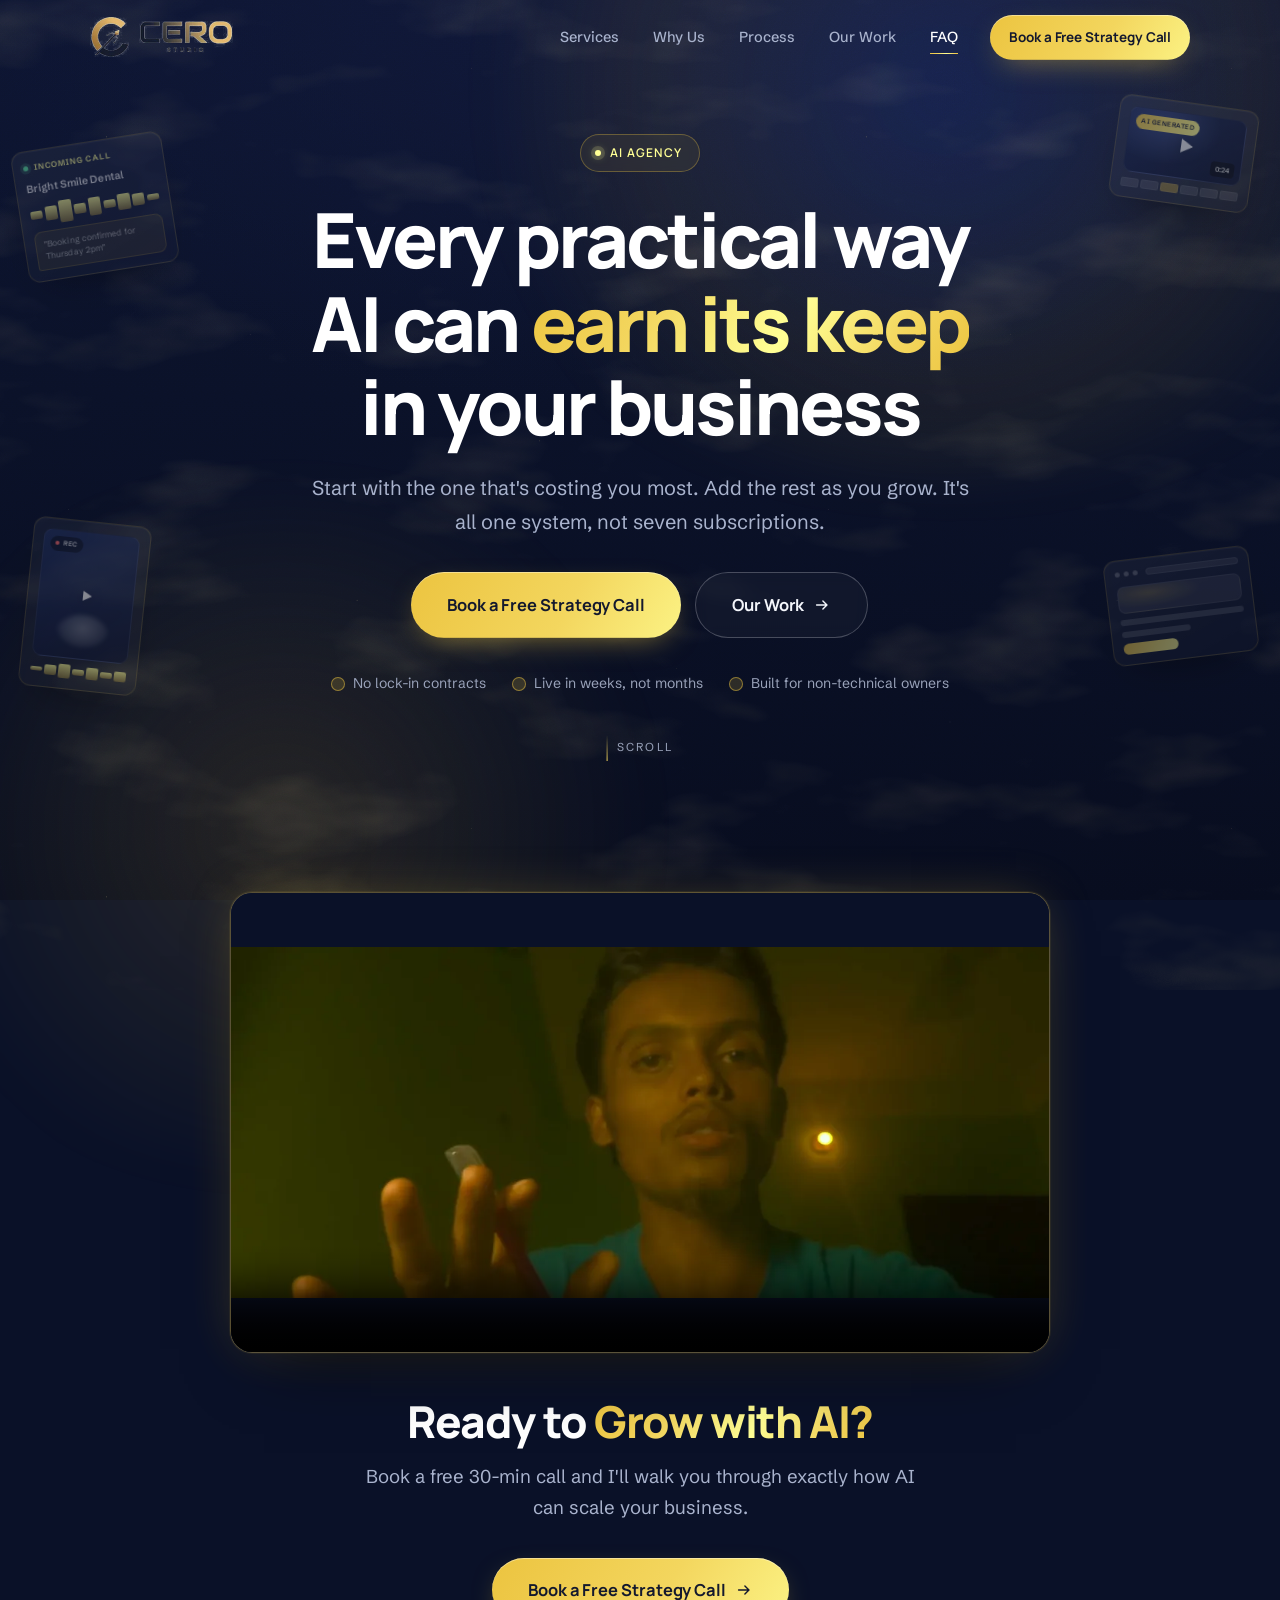
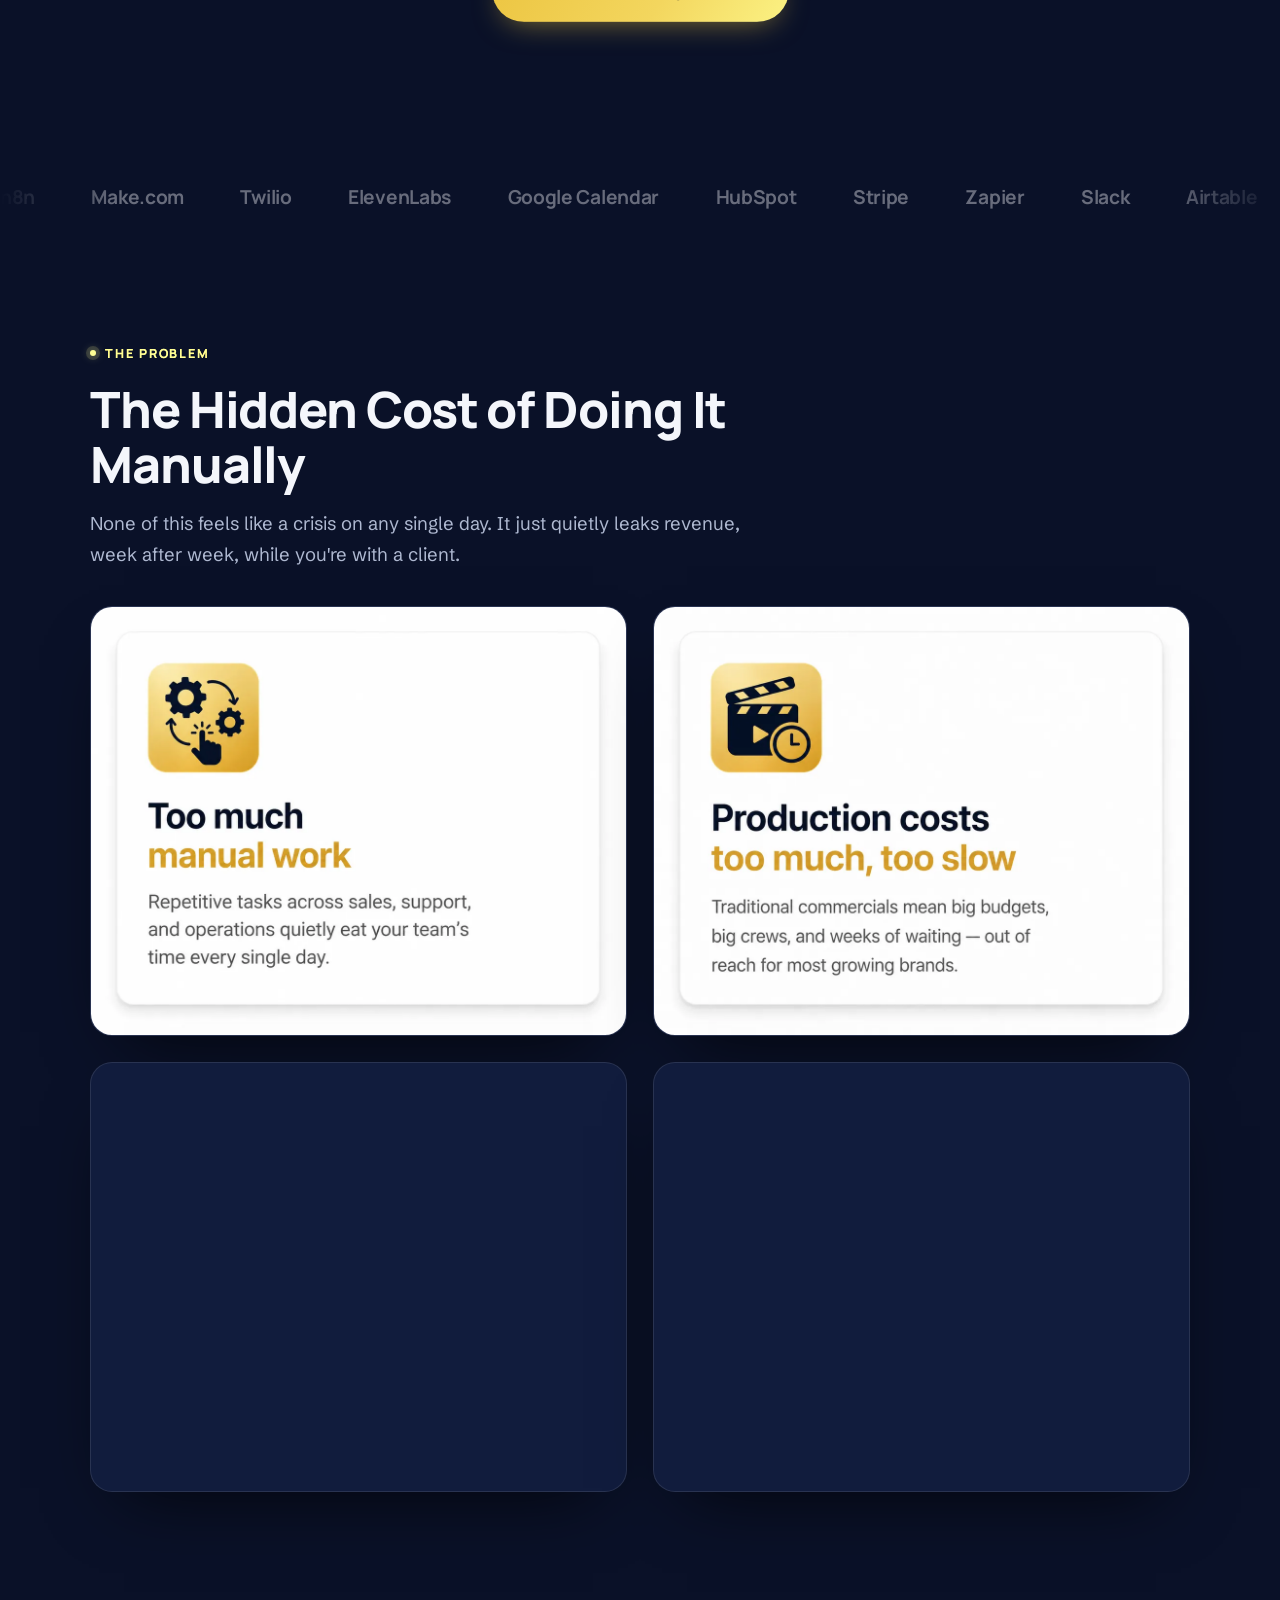
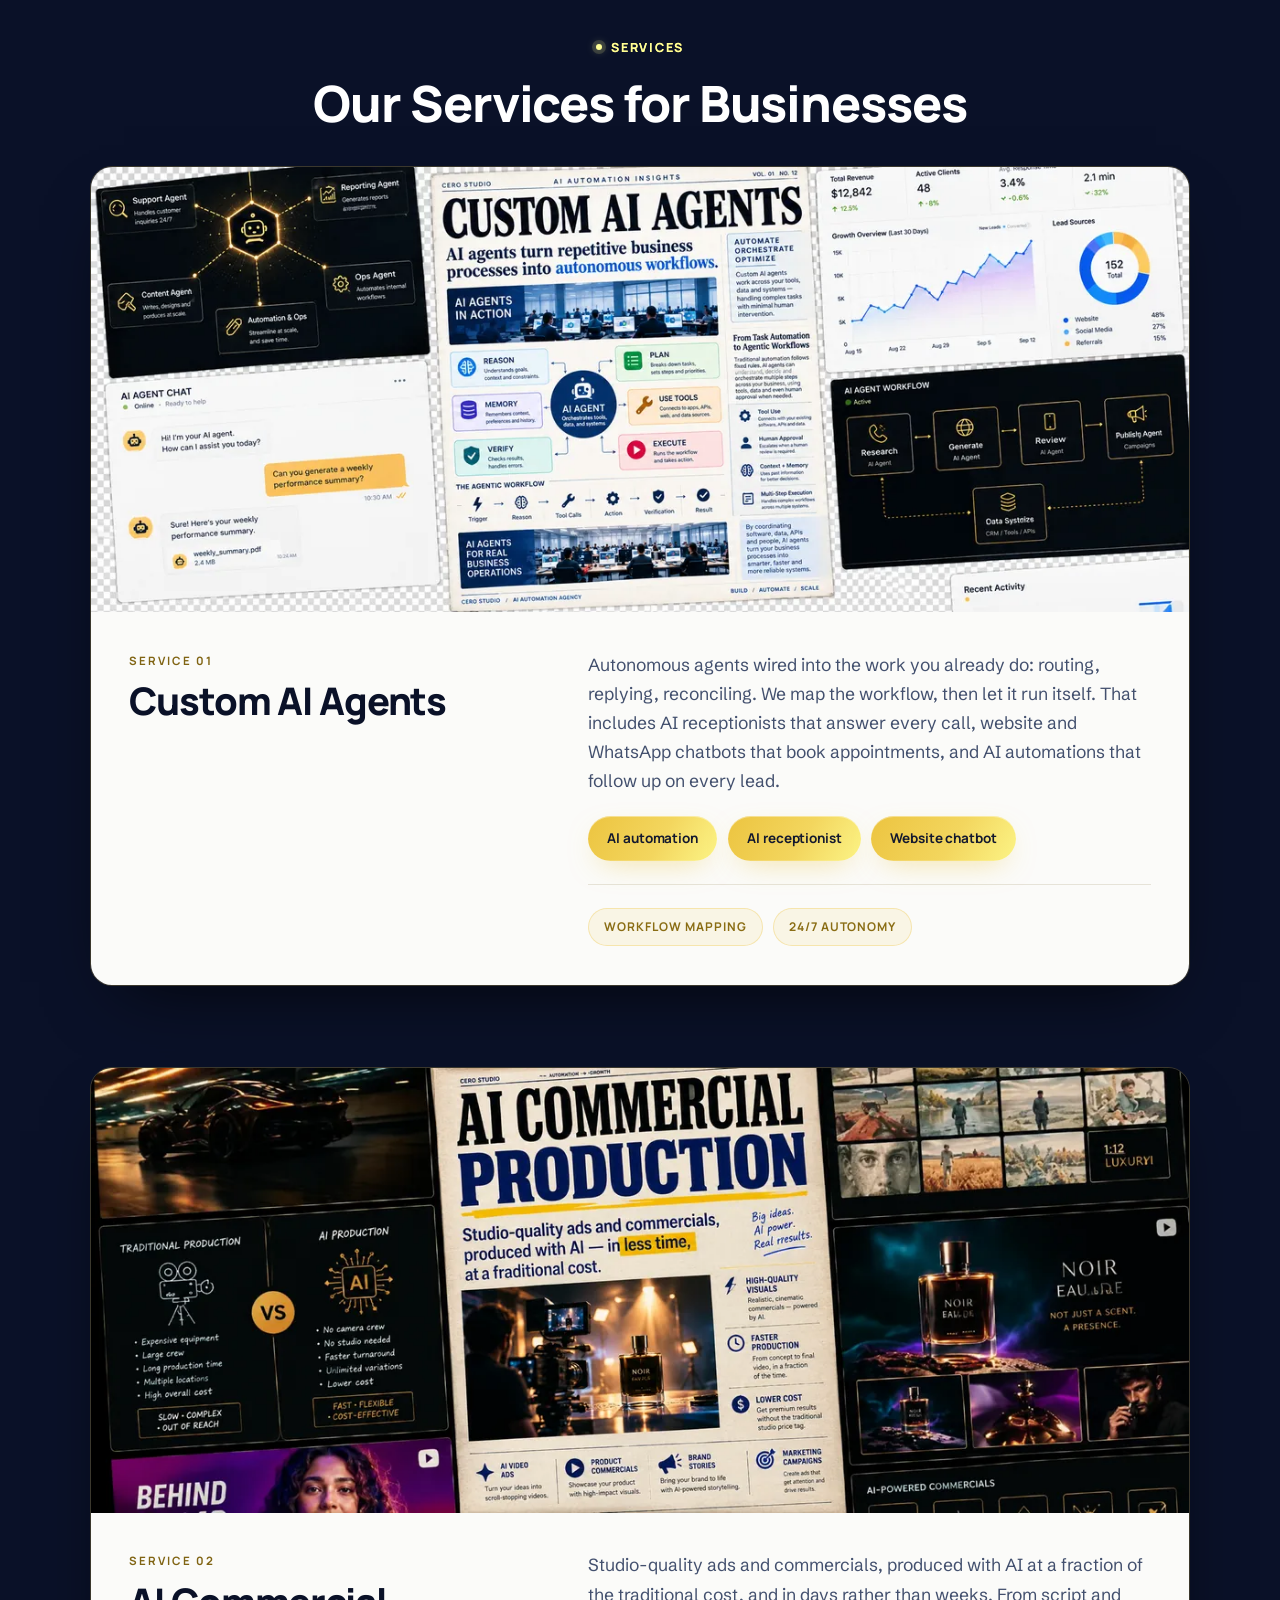
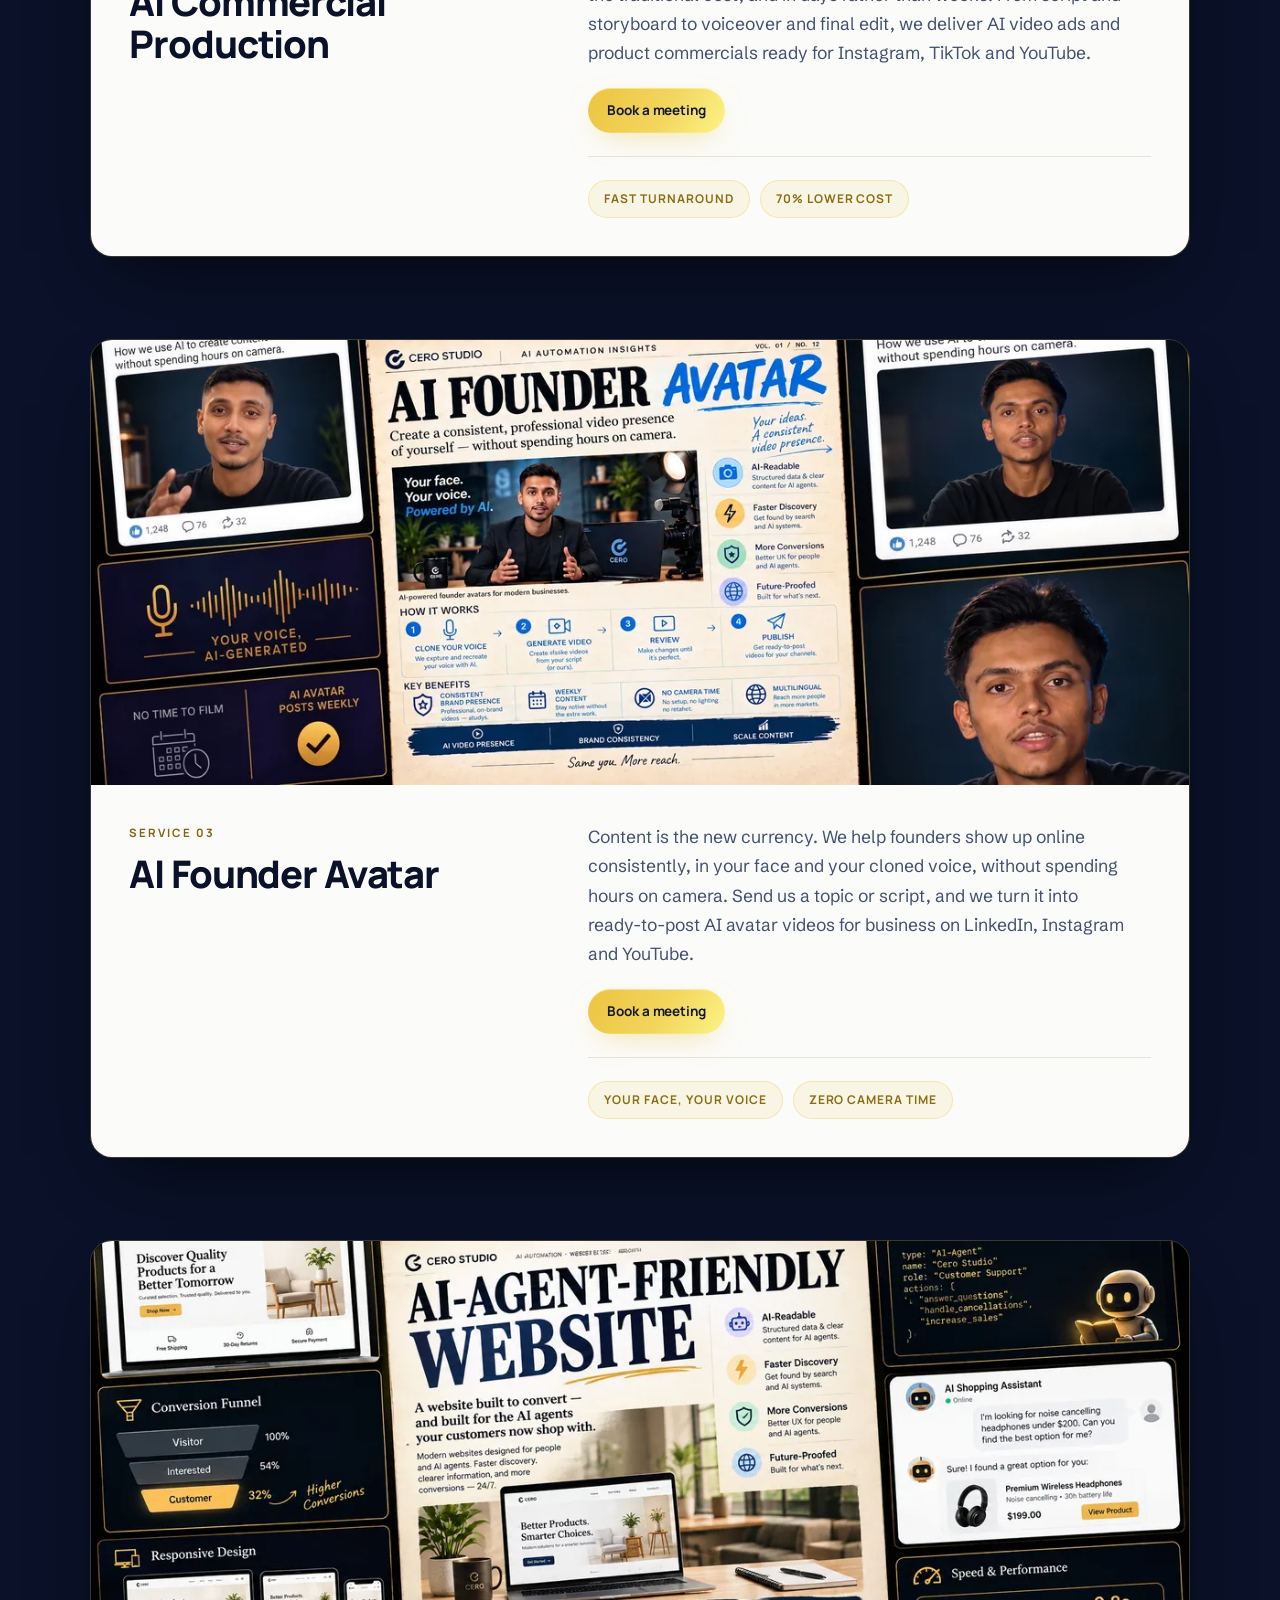
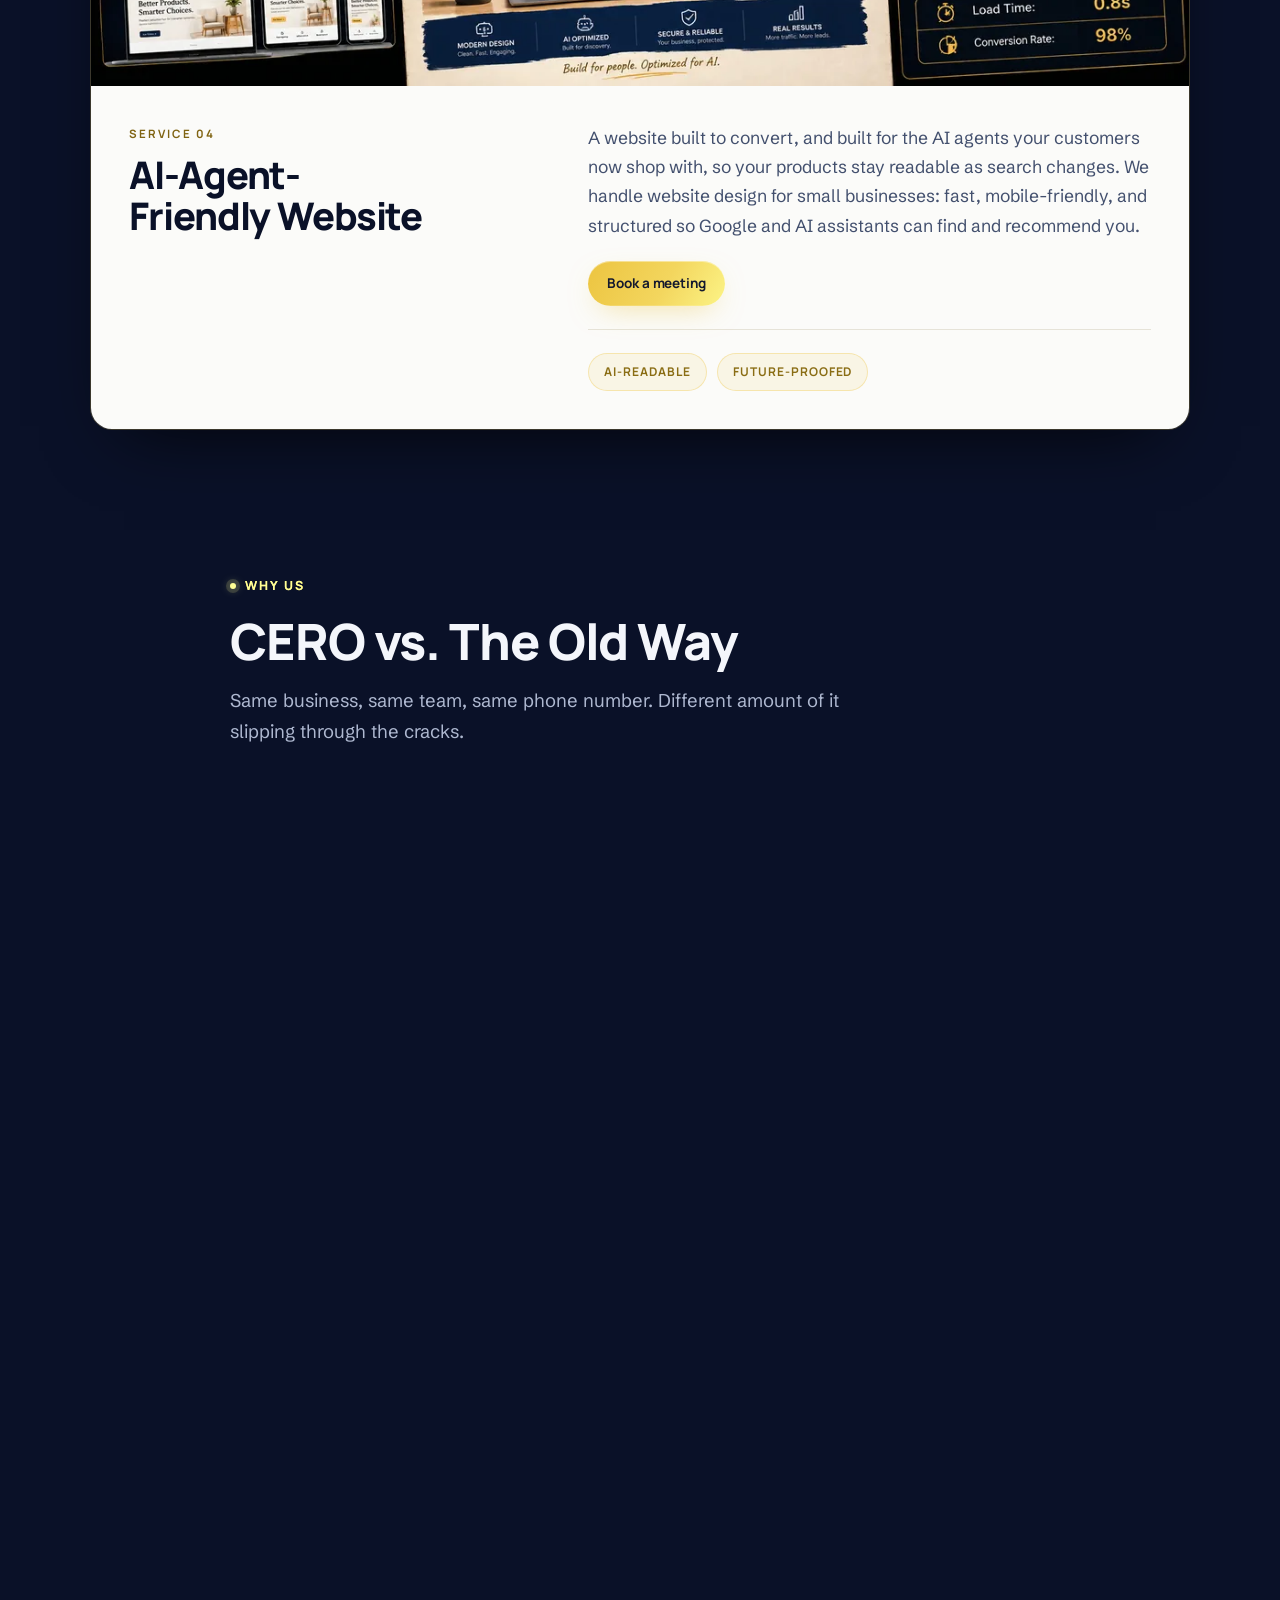
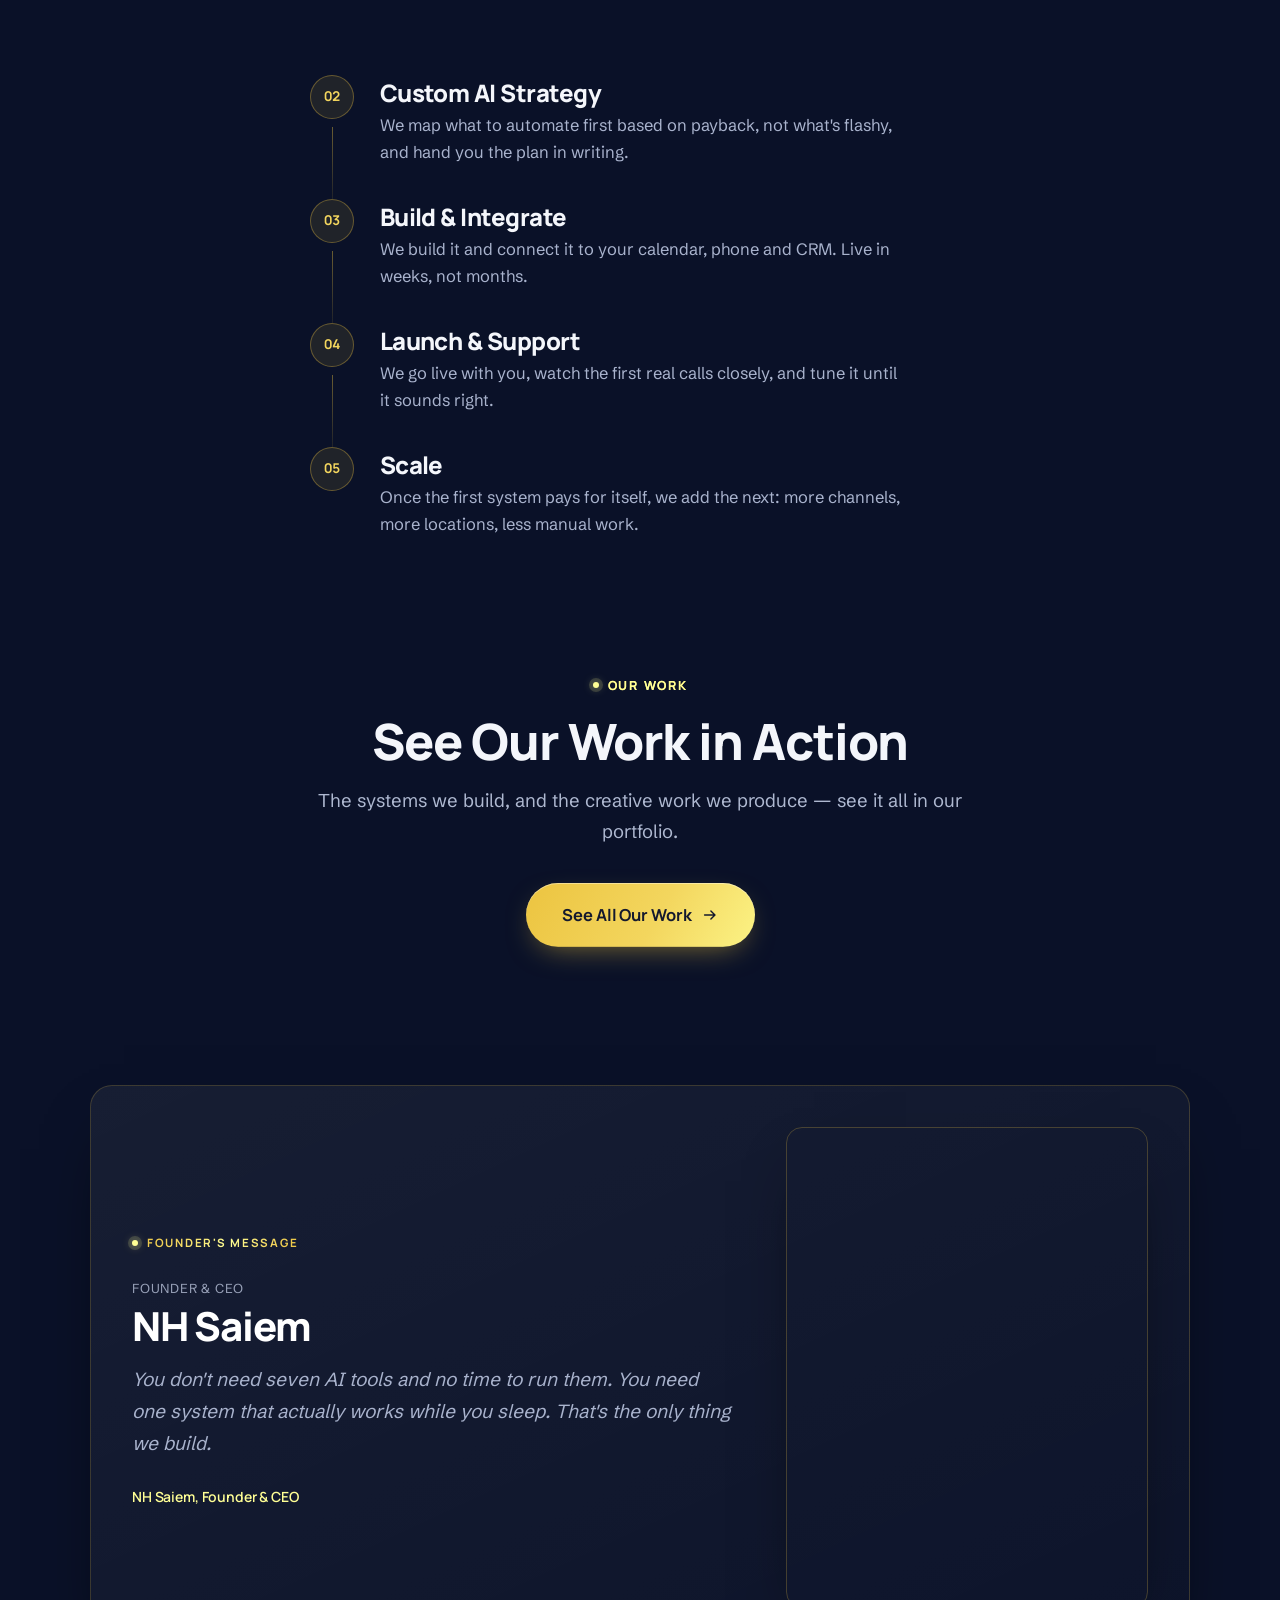
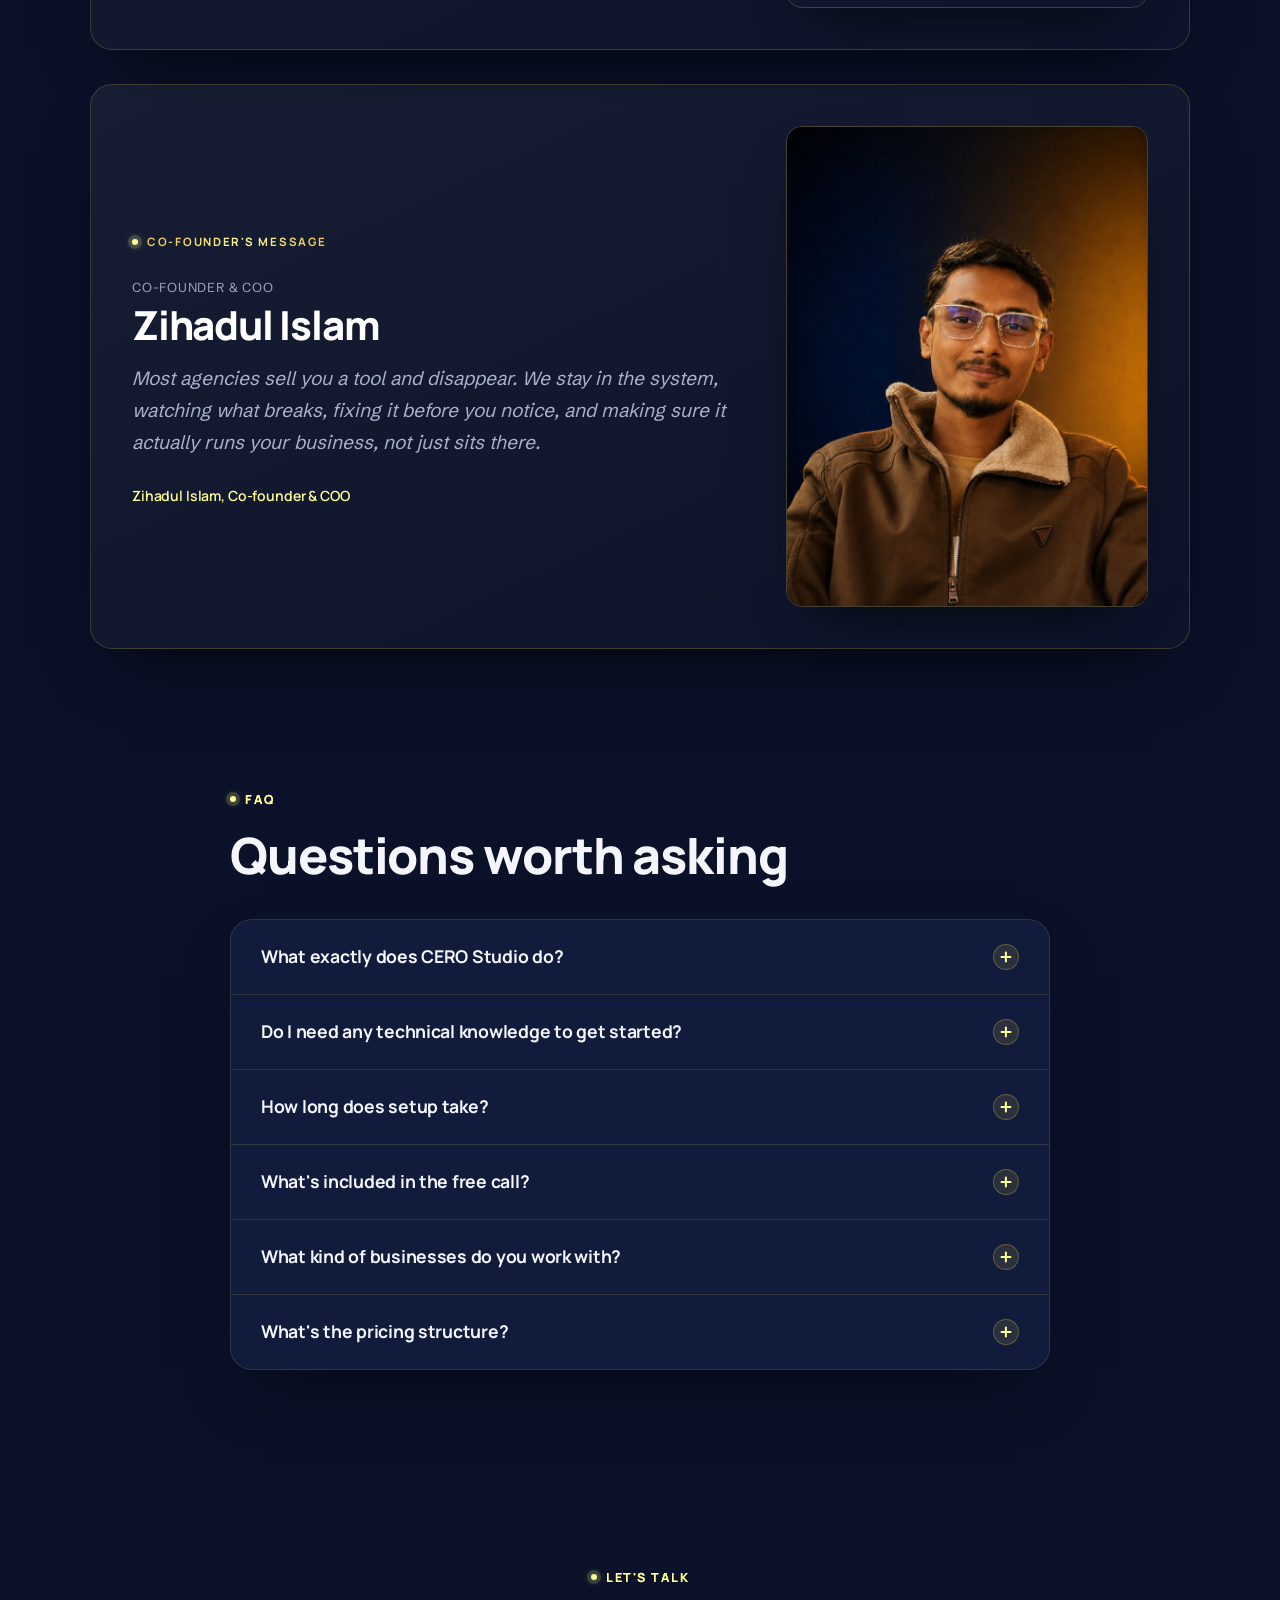
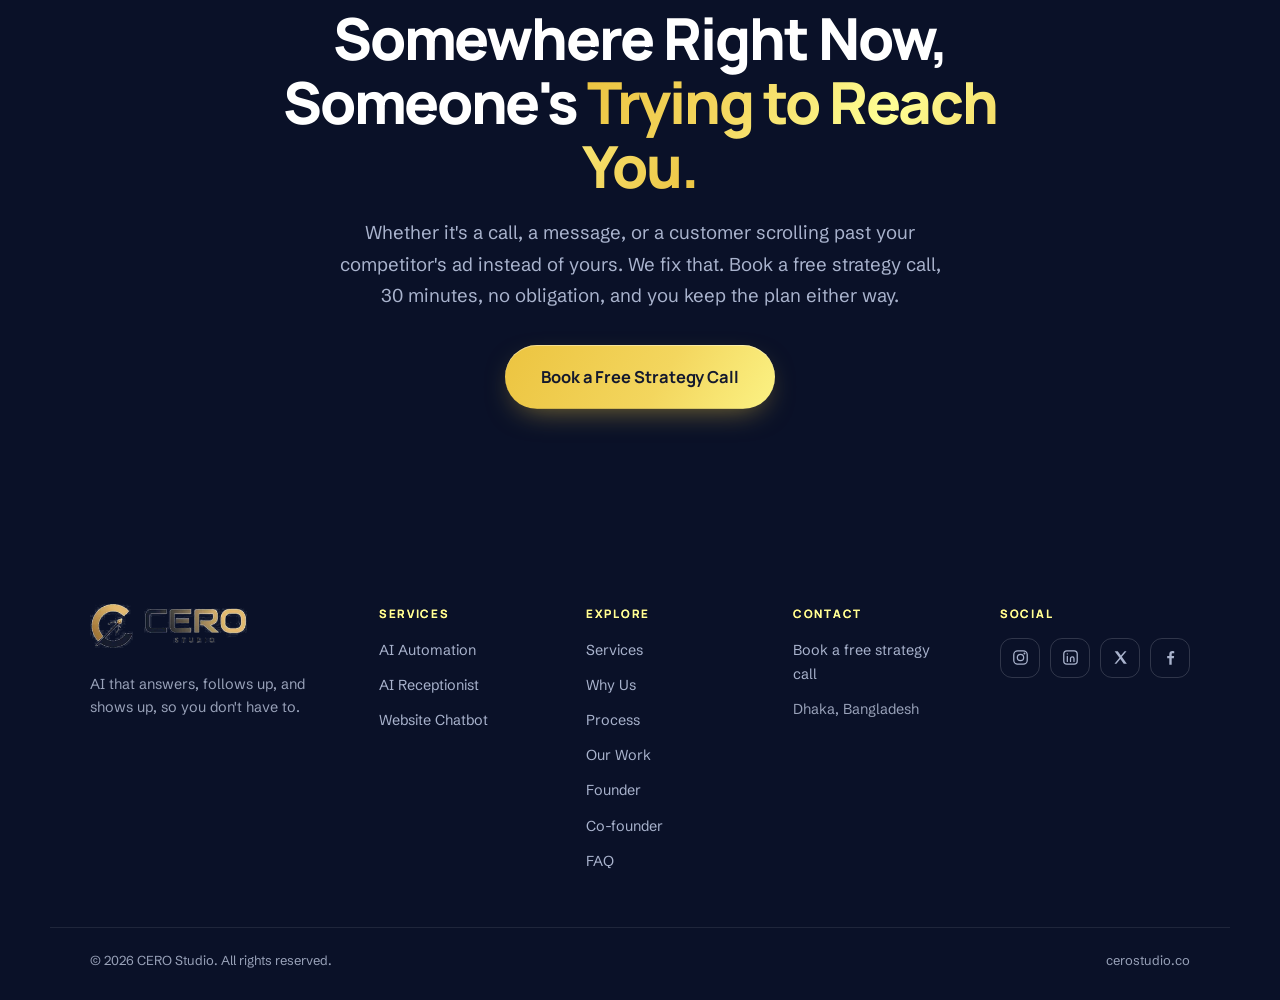
==== index.html @ b15b4a66 "styles: take --sp-section down to clamp(44px,5.4vw,72px) The gap between adjacent sections is twice " ====
<!DOCTYPE html>
<html lang="en">
<head>
<meta charset="utf-8" />
<meta name="viewport" content="width=device-width, initial-scale=1, viewport-fit=cover" />
<title>AI Automation Agency for Local Businesses | CERO Studio</title>
<meta name="description" content="CERO Studio is an AI automation agency building AI receptionists, chatbots and custom automations for local businesses. Book a free discovery call." />
<link rel="canonical" href="https://cerostudio.co/" />
<meta name="theme-color" content="#0A1128" />

<!-- Open Graph / social -->
<meta property="og:site_name" content="CERO Studio Co." />
<meta property="og:type" content="website" />
<meta property="og:url" content="https://cerostudio.co/" />
<meta property="og:title" content="AI Automation Agency for Local Businesses | CERO Studio" />
<meta property="og:description" content="CERO Studio is an AI automation agency building AI receptionists, chatbots and custom automations for local businesses. Book a free discovery call." />
<meta property="og:image" content="https://cerostudio.co/assets/og-image.jpg" />
<meta property="og:image:type" content="image/jpeg" />
<meta property="og:image:width" content="1200" />
<meta property="og:image:height" content="630" />
<meta property="og:image:alt" content="CERO Studio Co. homepage headline: Every practical way AI can earn its keep in your business" />
<meta name="twitter:card" content="summary_large_image" />
<meta name="twitter:title" content="AI Automation Agency for Local Businesses | CERO Studio" />
<meta name="twitter:description" content="CERO Studio is an AI automation agency building AI receptionists, chatbots and custom automations for local businesses. Book a free discovery call." />
<meta name="twitter:image" content="https://cerostudio.co/assets/og-image.jpg" />

<link rel="icon" href="assets/favicon-16.png" sizes="16x16" type="image/png" />
<link rel="icon" href="assets/favicon-32.png" sizes="32x32" type="image/png" />
<link rel="icon" href="assets/favicon-512.png" sizes="512x512" type="image/png" />
<link rel="apple-touch-icon" sizes="180x180" href="assets/apple-touch-icon.png" />

<!-- Fonts are self-hosted, see the @font-face block at the top of styles.css.
     Preloaded because the stylesheet only reveals them once it has parsed, and
     these two are on the critical path for text. crossorigin is required on a
     font preload even same-origin: fonts are fetched in CORS mode, and without
     it the browser downloads the file twice. -->
<link rel="preload" as="font" type="font/woff2" crossorigin
      href="assets/fonts/schibsted-grotesk-var-latin.woff2" />
<link rel="preload" as="font" type="font/woff2" crossorigin
      href="assets/fonts/manrope-var-latin.woff2" />

<!-- Reveal gate. Every [data-reveal] element starts invisible and main.js is
     what makes it visible. That means any failure to load or execute main.js,
     a bad deploy, a blocked request, an extension, leaves the page blank except
     for the navbar, which is the one block carrying no data-reveal.

     Two independent safety nets, because main.js cannot rescue itself:
       - the .js class: without scripting the hiding rule never applies at all
       - a 2.5s timer: if main.js has not taken over by then, show everything.
         main.js clears this the moment it boots, so a healthy page still gets
         its scroll reveals. -->
<script>
(function () {
  var d = document.documentElement;
  d.className += ' js';
  window.__revealFailsafe = setTimeout(function () {
    d.className += ' reveal-fallback';
  }, 2500);
})();
</script>
<noscript><style>[data-reveal]{opacity:1 !important;transform:none !important}</style></noscript>

<link rel="stylesheet" href="styles.min.css?v=1789832588" />

<script type="application/ld+json">
{
  "@context": "https://schema.org",
  "@type": "Organization",
  "@id": "https://cerostudio.co/#organization",
  "name": "CERO Studio Co.",
  "alternateName": ["CERO Studio", "Cero Studio Co"],
  "url": "https://cerostudio.co/",
  "logo": "https://cerostudio.co/assets/logo-navbar.webp",
  "image": "https://cerostudio.co/assets/og-image.jpg",
  "description": "CERO Studio Co. is an AI agency that builds custom AI agents, AI commercial production, AI founder avatars and AI-agent-friendly websites.",
  "email": "cerostudio40@gmail.com",
  "telephone": "+8801913254028",
  "address": { "@type": "PostalAddress", "addressLocality": "Dhaka", "addressCountry": "BD" },
  "founder": [
    { "@id": "https://cerostudio.co/founder#person" },
    { "@id": "https://cerostudio.co/co-founder#person" }
  ],
  "sameAs": [
    "https://www.instagram.com/cerostudioco/",
    "https://www.linkedin.com/company/cero-studio-co/",
    "https://x.com/CeroStudio40",
    "https://www.facebook.com/cerostudioco"
  ]
}
</script>
<!-- Mirrors the six questions in #faqList word for word. If you edit the
     copy there, edit it here too: schema whose text does not match what the
     visitor sees is a structured-data violation. -->
<script type="application/ld+json">
{
  "@context": "https://schema.org",
  "@type": "FAQPage",
  "@id": "https://cerostudio.co/#faq",
  "isPartOf": {
    "@id": "https://cerostudio.co/#organization"
  },
  "mainEntity": [
    {
      "@type": "Question",
      "name": "What exactly does CERO Studio do?",
      "acceptedAnswer": {
        "@type": "Answer",
        "text": "We're an AI studio that covers four things: AI agents that answer every enquiry across calls, chat, and messages; studio-quality AI video for ads and commercials; an AI avatar of you for content you don't have to film; and websites built to convert both human visitors and AI shopping agents. Most clients start with the one costing them the most, then add the rest as it pays for itself."
      }
    },
    {
      "@type": "Question",
      "name": "Do I need any technical knowledge to get started?",
      "acceptedAnswer": {
        "@type": "Answer",
        "text": "None. We build and run everything. You approve how it sounds, looks, and reads. If you can describe how your business currently handles calls, content, or your website, you can brief us. Everything we hand over is documented in plain language, with no dashboard you're obliged to learn."
      }
    },
    {
      "@type": "Question",
      "name": "How long does setup take?",
      "acceptedAnswer": {
        "@type": "Answer",
        "text": "It depends on the service and the scope. An AI agent, a commercial, an avatar video and a website build are different pieces of work, and the same service can be a short build or a long one depending on how much it has to cover. We give you a timeline on the discovery call, once we know which of those you need and how far it goes. Multi-service builds are staged so the first piece is earning while we build the next."
      }
    },
    {
      "@type": "Question",
      "name": "What's included in the free call?",
      "acceptedAnswer": {
        "@type": "Answer",
        "text": "About 30 minutes, no pitch deck. We map where you're losing time or visibility: missed enquiries, outdated content, an underperforming site. Then we estimate what that's costing you monthly, and tell you which one or two things to fix first. You get that summary in writing afterwards, yours to keep, whether you work with us or not."
      }
    },
    {
      "@type": "Question",
      "name": "What kind of businesses do you work with?",
      "acceptedAnswer": {
        "@type": "Answer",
        "text": "Any business where missed enquiries, outdated content, or a slow website costs real money. That covers appointment-led local businesses and product or e-commerce brands that need ongoing ad and content production. If growth depends on people reaching you, seeing you, or buying from you, we can help."
      }
    },
    {
      "@type": "Question",
      "name": "What's the pricing structure?",
      "acceptedAnswer": {
        "@type": "Answer",
        "text": "It depends on the service. AI agents and automation are a one-off build fee plus a monthly fee for hosting, usage, and ongoing tweaks. Video production is typically priced per project or as a monthly content retainer. Websites are a one-off build fee with an optional maintenance plan. We quote everything in full after the call. No long lock-in, month-to-month once you're live."
      }
    }
  ]
}
</script>
<script>
/* Splash gate. Runs before first paint so the page never flashes behind it.

   Plays ONCE PER BROWSER SESSION, not on every load. A full-screen overlay is
   the single largest cost to Speed Index and to how fast the site feels, and a
   visitor who has already seen the mark gains nothing from watching it again on
   their second page view. Total run is now ~640ms (was 1500ms).

   Skipped entirely under reduced motion and on back/forward navigation. If this
   script never runs the markup stays hidden and the site loads normally, so
   nothing here is load-bearing. */
(function () {
  try {
    if (matchMedia('(prefers-reduced-motion: reduce)').matches) return;
    // Skip it when arriving back through history. Replaying a full-screen
    // animation on a Back press reads as a reload, and it covers the moment the
    // scroll position is being put back.
    var nav = performance.getEntriesByType('navigation')[0];
    if (nav ? nav.type === 'back_forward'
            : (performance.navigation && performance.navigation.type === 2)) return;
    // Once per session. sessionStorage throws in some privacy modes, so a
    // failure here falls through to playing it rather than breaking the gate.
    if (sessionStorage.getItem('cero_splash_shown')) return;
    sessionStorage.setItem('cero_splash_shown', '1');
  } catch (e) { /* matchMedia, performance or storage missing: just play it */ }
  document.documentElement.className += ' splash-on';
})();
</script>
</head>
<body>
<!-- Load splash. Hidden unless <html> carries .splash-on, so no-JS never sees
     it. The mark is drawn twice through a mask of the lockup: a faint ghost
     underneath, and a gold-gradient fill on top that is clipped to nothing and
     wiped upward. Filling with brand gold rather than the asset's own colours
     is deliberate: the artwork is half navy, which would vanish on navy. -->
<div class="splash" id="splash" aria-hidden="true">
  <div class="splash__halo"></div>
  <div class="splash__mark">
    <span class="splash__ghost"></span>
    <span class="splash__fill"></span>
  </div>
</div>

<a class="skip-link" href="#main">Skip to content</a>

<!-- One page-wide background. Fixed, so it never scrolls out from under a
     section and there is no seam anywhere between them. Every section is
     transparent; this is the only painted ground on the page. -->
<div class="page-bg" aria-hidden="true">
  <div class="page-bg__glow page-bg__glow--a" data-parallax="0.05"></div>
  <div class="page-bg__glow page-bg__glow--b"></div>
  <div class="page-bg__veins"></div>
  <div class="page-bg__sparkle"></div>
  <div class="page-bg__grain"></div>
</div>

<!-- Trailing cursor dot. Purely decorative and added on top of the native
     cursor, never replacing it. main.js only shows this on devices with a
     real pointer, and leaves it hidden under prefers-reduced-motion. -->

<!-- ═══════════════════ NAVBAR ═══════════════════ -->
<header class="nav" id="nav">
  <div class="nav__inner container">
    <a class="logo" href="#top" aria-label="CERO Studio home">
      <img class="logo__img" src="assets/logo-navbar.webp" width="286" height="80"
           alt="CERO Studio" fetchpriority="high" />
    </a>

    <nav class="nav__links" id="navLinks" aria-label="Primary">
      <a href="#services" class="nav__link">Services</a>
      <a href="#why-us" class="nav__link">Why Us</a>
      <a href="#process" class="nav__link">Process</a>
      <a href="/portfolio" class="nav__link">Our Work</a>
      <a href="#faq" class="nav__link">FAQ</a>
      <a href="https://cal.com/cerostudio/free-discovery-call" class="btn btn--gold btn--sm nav__cta" target="_blank" rel="noopener noreferrer">Book a Free Strategy Call</a>
    </nav>

    <button class="nav__toggle" id="navToggle" aria-label="Open menu" aria-expanded="false" aria-controls="navLinks">
      <span></span><span></span><span></span>
    </button>
  </div>
</header>

<main id="main">

<!-- ═══════════════════ HERO ═══════════════════ -->
<section class="hero section--dark" id="top">

  <!-- Drifting service mockups. Decorative, pointer-inert and pinned to the hero
       edges so nothing sits behind the headline; hidden below 1120px where the
       text column would reach them. -->
  <div class="hero__float" aria-hidden="true">
    <div class="float-card float-card--voice">
      <span class="fc-top"><i class="fc-live"></i>Incoming call</span>
      <span class="fc-name">Bright Smile Dental</span>
      <span class="fc-wave"><i></i><i></i><i></i><i></i><i></i><i></i><i></i><i></i><i></i></span>
      <span class="fc-line">"Booking confirmed for Thursday 2pm"</span>
    </div>

    <div class="float-card float-card--video">
      <span class="fc-frame">
        <span class="fc-tag">AI Generated</span>
        <span class="fc-play"></span>
        <span class="fc-dur">0:24</span>
      </span>
      <span class="fc-strip"><i></i><i></i><i></i><i></i><i></i><i></i></span>
    </div>

    <div class="float-card float-card--avatar">
      <span class="fc-portrait">
        <span class="fc-silhouette"></span>
        <span class="fc-play fc-play--sm"></span>
        <span class="fc-rec"><i></i>REC</span>
      </span>
      <span class="fc-wave fc-wave--sm"><i></i><i></i><i></i><i></i><i></i><i></i><i></i></span>
    </div>

    <div class="float-card float-card--site">
      <span class="fc-chrome"><i></i><i></i><i></i><b></b></span>
      <span class="fc-hero"></span>
      <span class="fc-bar"></span>
      <span class="fc-bar fc-bar--short"></span>
      <span class="fc-cta"></span>
    </div>
  </div>

  <div class="container hero__inner">
    <p class="hero__badge">
      <span class="hero__badge-dot" aria-hidden="true"></span>
      AI Agency
    </p>

    <h1 class="hero__title">
      Every practical way AI can
      <span class="gold-text">earn its keep</span>
      in your business
    </h1>

    <p class="hero__sub">
      Start with the one that's costing you most. Add the rest as you grow. It's all
      one system, not seven subscriptions.
    </p>

    <div class="hero__actions">
      <a href="https://cal.com/cerostudio/free-discovery-call" class="btn btn--gold btn--lg" target="_blank" rel="noopener noreferrer">Book a Free Strategy Call</a>
      <a href="/portfolio" class="btn btn--ghost btn--lg">
        Our Work
        <svg viewBox="0 0 20 20" class="btn__icon" aria-hidden="true"><path d="M4 10h11M11 5.5 15.5 10 11 14.5" fill="none" stroke="currentColor" stroke-width="1.6" stroke-linecap="round" stroke-linejoin="round"/></svg>
      </a>
    </div>

    <ul class="hero__ticks">
      <li>No lock-in contracts</li>
      <li>Live in weeks, not months</li>
      <li>Built for non-technical owners</li>
    </ul>
  </div>

  <p class="hero__scroll" aria-hidden="true"><span></span>Scroll</p>
</section>

<!-- ═══════════════════ FOUNDER CTA ═══════════════════
     Replaces the old stats block. One centred column: overline, the founder's
     intro video, then the ask. The player is a plain HTML5 element with native
     controls and no autoplay, so nothing downloads until someone presses play
     (preload="none" fetches nothing at all) and the poster carries the
     frame until then. -->
<section class="founder-cta section--dark section--tight" aria-labelledby="founder-cta-title">
  <div class="container founder-cta__inner">
    <p class="eyebrow" data-reveal><span class="eyebrow__dot" aria-hidden="true"></span>Meet the Founder</p>

    <div class="founder-cta__slot" data-reveal style="--rd:80ms">
      <video class="founder-cta__media" controls preload="none" playsinline
             poster="/assets/videos/founder-intro-poster.webp">
        <source src="/assets/videos/founder-intro.mp4" type="video/mp4" />
        Your browser cannot play this video.
        <a href="/assets/videos/founder-intro.mp4">Download it instead.</a>
      </video>
    </div>

    <h2 class="founder-cta__title" id="founder-cta-title" data-reveal style="--rd:140ms">
      Ready to <span class="gold-text">Grow with AI?</span>
    </h2>
    <p class="founder-cta__sub" data-reveal style="--rd:200ms">
      Book a free 30-min call and I'll walk you through exactly how AI can scale your business.
    </p>
    <div class="founder-cta__actions" data-reveal style="--rd:260ms">
      <a href="https://cal.com/cerostudio/free-discovery-call" class="btn btn--gold btn--lg" target="_blank" rel="noopener noreferrer">
        Book a Free Strategy Call
        <svg viewBox="0 0 20 20" class="btn__icon" aria-hidden="true"><path d="M4 10h11M11 5.5 15.5 10 11 14.5" fill="none" stroke="currentColor" stroke-width="1.6" stroke-linecap="round" stroke-linejoin="round"/></svg>
      </a>
    </div>
  </div>
</section>

<!-- ═══════════════════ MARQUEE ═══════════════════ -->
<section class="marquee-wrap section--dark" aria-label="Tools we build with">
  <p class="marquee__label container" data-reveal>Built on the tools your business already trusts</p>
  <div class="marquee" id="marquee">
    <ul class="marquee__track">
      <li>n8n</li><li>Make.com</li><li>Twilio</li><li>ElevenLabs</li>
      <li>Google Calendar</li><li>HubSpot</li><li>Stripe</li><li>Zapier</li><li>Slack</li>
      <li>Airtable</li><li>Vapi</li><li>Retell AI</li><li>Notion</li>
    </ul>
  </div>
</section>

<!-- ═══════════════════ PROBLEM ═══════════════════ -->
<section class="section section--alt" id="problem">
  <div class="container">
    <header class="sec-head">
      <p class="eyebrow eyebrow--dark" data-reveal><span class="eyebrow__dot" aria-hidden="true"></span>The problem</p>
      <h2 class="sec-title" data-reveal style="--rd:80ms">The Hidden Cost of Doing It Manually</h2>
      <p class="sec-sub" data-reveal style="--rd:140ms">
        None of this feels like a crisis on any single day. It just quietly leaks
        revenue, week after week, while you're with a client.
      </p>
    </header>

    <!-- Finished card artwork: icon, headline and copy are baked in, so the alt
         text carries the wording. These are white-on-white cards, so each one
         reads as a light card against the navy page (see README). -->
    <ul class="img-grid img-grid--problem">
      <li class="img-card" data-reveal>
        <img src="assets/problem-01-manual-work.webp" width="1402" height="1122"
               loading="lazy" fetchpriority="low" decoding="async" alt="Too much manual work. Repetitive tasks across sales, support and operations quietly eat your team's time every single day." />
      </li>
      <li class="img-card" data-reveal style="--rd:100ms">
        <img src="assets/problem-02-production-cost.webp" width="1402" height="1122"
               loading="lazy" fetchpriority="low" decoding="async" alt="Production costs too much, too slow. Traditional commercials mean big budgets, big crews and weeks of waiting, out of reach for most growing brands." />
      </li>
      <li class="img-card" data-reveal style="--rd:200ms">
        <img src="assets/problem-03-visibility.webp" width="1402" height="1122"
               loading="lazy" fetchpriority="low" decoding="async" alt="No time to stay visible. Founders know they need to show up online consistently, but scripting, filming and editing take hours they don't have." />
      </li>
      <li class="img-card" data-reveal style="--rd:300ms">
        <img src="assets/problem-04-website.webp" width="1402" height="1122"
               loading="lazy" fetchpriority="low" decoding="async" alt="Your website isn't keeping up. Visitors bounce, and AI shopping agents can't read a site that wasn't built to be understood by them." />
      </li>
    </ul>
  </div>
</section>

<!-- ═══════════════════ SERVICES ═══════════════════ -->
<section class="section section--dark" id="services">
  <div class="container">
    <header class="sec-head sec-head--center">
      <p class="eyebrow" data-reveal><span class="eyebrow__dot" aria-hidden="true"></span>Services</p>
      <h2 class="sec-title" data-reveal style="--rd:80ms">Our Services for Businesses</h2>
    </header>

    <!-- Editorial rows: banner on top, then real HTML title/copy/chips. The
         banner is decorative collage artwork served at two widths via srcset;
         every word that matters is in the HTML below it, so the copy stays
         selectable, translatable and legible at any width. The headlines inside
         the artwork are illustration, not content, which is why the alt text
         describes the picture rather than repeating them. -->
    <ul class="svc-rows">
      <li class="svc-row" data-reveal>
        <div class="svc-row__banner">
          <img src="assets/service-01-banner-800.webp"
                 srcset="assets/service-01-banner-800.webp 800w,
                         assets/service-01-banner-1200.webp 1200w"
                 sizes="(min-width: 1180px) 1100px, 100vw"
                 width="1200" height="487"
                 loading="lazy" fetchpriority="low" decoding="async" alt="A magazine spread headlined Custom AI Agents, surrounded by an agent network diagram, a live agent chat, a revenue dashboard and a research-to-publish workflow." />
        </div>
        <div class="svc-row__body">
          <div class="svc-row__head">
            <p class="svc-row__no">Service 01</p>
            <h3 class="svc-row__title">Custom AI Agents</h3>
          </div>
          <div class="svc-row__detail">
            <p class="svc-row__text">Autonomous agents wired into the work you already do: routing, replying, reconciling. We map the workflow, then let it run itself. That includes AI receptionists that answer every call, website and WhatsApp chatbots that book appointments, and AI automations that follow up on every lead.</p>
            <p class="svc-row__more">
              <a href="/ai-automation" class="btn btn--gold btn--sm">AI automation</a>
              <a href="/ai-receptionist" class="btn btn--gold btn--sm">AI receptionist</a>
              <a href="/website-chatbot" class="btn btn--gold btn--sm">Website chatbot</a>
            </p>
            <ul class="svc-row__chips">
              <li>Workflow Mapping</li>
              <li>24/7 Autonomy</li>
            </ul>
          </div>
        </div>
      </li>
      <li class="svc-row" data-reveal style="--rd:90ms">
        <div class="svc-row__banner">
          <img src="assets/service-02-banner-800.webp"
                 srcset="assets/service-02-banner-800.webp 800w,
                         assets/service-02-banner-1200.webp 1200w"
                 sizes="(min-width: 1180px) 1100px, 100vw"
                 width="1200" height="487"
                 loading="lazy" fetchpriority="low" decoding="async" alt="A magazine spread headlined AI Commercial Production, surrounded by cinematic car and fragrance stills and a traditional-versus-AI production comparison." />
        </div>
        <div class="svc-row__body">
          <div class="svc-row__head">
            <p class="svc-row__no">Service 02</p>
            <h3 class="svc-row__title">AI Commercial Production</h3>
          </div>
          <div class="svc-row__detail">
            <p class="svc-row__text">Studio-quality ads and commercials, produced with AI at a fraction of the traditional cost, and in days rather than weeks. From script and storyboard to voiceover and final edit, we deliver AI video ads and product commercials ready for Instagram, TikTok and YouTube.</p>
            <p class="svc-row__more"><a href="https://cal.com/cerostudio/free-discovery-call?notes=Interested%20in%3A%20AI%20Commercial%20Production" class="btn btn--gold btn--sm" target="_blank" rel="noopener noreferrer">Book a meeting</a></p>
            <ul class="svc-row__chips">
              <li>Fast Turnaround</li>
              <li>70% Lower Cost</li>
            </ul>
          </div>
        </div>
      </li>
      <li class="svc-row" data-reveal style="--rd:180ms">
        <div class="svc-row__banner">
          <img src="assets/service-03-banner-800.webp"
                 srcset="assets/service-03-banner-800.webp 800w,
                         assets/service-03-banner-1200.webp 1200w"
                 sizes="(min-width: 1180px) 1100px, 100vw"
                 width="1200" height="487"
                 loading="lazy" fetchpriority="low" decoding="async" alt="A magazine spread headlined AI Founder Avatar, surrounded by talking-head social posts of a founder, a voice-cloning waveform and a four-step clone-to-publish process." />
        </div>
        <div class="svc-row__body">
          <div class="svc-row__head">
            <p class="svc-row__no">Service 03</p>
            <h3 class="svc-row__title">AI Founder Avatar</h3>
          </div>
          <div class="svc-row__detail">
            <p class="svc-row__text">Content is the new currency. We help founders show up online consistently, in your face and your cloned voice, without spending hours on camera. Send us a topic or script, and we turn it into ready-to-post AI avatar videos for business on LinkedIn, Instagram and YouTube.</p>
            <p class="svc-row__more"><a href="https://cal.com/cerostudio/free-discovery-call?notes=Interested%20in%3A%20AI%20Founder%20Avatar" class="btn btn--gold btn--sm" target="_blank" rel="noopener noreferrer">Book a meeting</a></p>
            <ul class="svc-row__chips">
              <li>Your Face, Your Voice</li>
              <li>Zero Camera Time</li>
            </ul>
          </div>
        </div>
      </li>
      <li class="svc-row" data-reveal style="--rd:270ms">
        <div class="svc-row__banner">
          <img src="assets/service-04-banner-800.webp"
                 srcset="assets/service-04-banner-800.webp 800w,
                         assets/service-04-banner-1200.webp 1200w"
                 sizes="(min-width: 1180px) 1100px, 100vw"
                 width="1200" height="487"
                 loading="lazy" fetchpriority="low" decoding="async" alt="A magazine spread headlined AI-Agent-Friendly Website, surrounded by a storefront mockup, a conversion funnel, responsive device layouts and an AI shopping assistant." />
        </div>
        <div class="svc-row__body">
          <div class="svc-row__head">
            <p class="svc-row__no">Service 04</p>
            <h3 class="svc-row__title">AI-Agent-Friendly Website</h3>
          </div>
          <div class="svc-row__detail">
            <p class="svc-row__text">A website built to convert, and built for the AI agents your customers now shop with, so your products stay readable as search changes. We handle website design for small businesses: fast, mobile-friendly, and structured so Google and AI assistants can find and recommend you.</p>
            <p class="svc-row__more"><a href="https://cal.com/cerostudio/free-discovery-call?notes=Interested%20in%3A%20Website%20design" class="btn btn--gold btn--sm" target="_blank" rel="noopener noreferrer">Book a meeting</a></p>
            <ul class="svc-row__chips">
              <li>AI-Readable</li>
              <li>Future-Proofed</li>
            </ul>
          </div>
        </div>
      </li>
    </ul>
  </div>
</section>

<!-- ═══════════════════ COMPARISON ═══════════════════ -->
<section class="section section--alt" id="why-us">
  <div class="container container--narrow">
    <header class="sec-head">
      <p class="eyebrow eyebrow--dark" data-reveal><span class="eyebrow__dot" aria-hidden="true"></span>Why us</p>
      <h2 class="sec-title" data-reveal style="--rd:80ms">CERO vs. The Old Way</h2>
      <p class="sec-sub" data-reveal style="--rd:140ms">
        Same business, same team, same phone number. Different amount of it slipping through the cracks.
      </p>
    </header>

    <div class="compare" data-reveal style="--rd:200ms">
      <div class="compare__head">
        <p class="compare__col compare__col--old"><span class="compare__mark compare__mark--x" aria-hidden="true">✕</span> The Old Way</p>
        <p class="compare__col compare__col--new"><span class="compare__mark compare__mark--check" aria-hidden="true">✓</span> CERO Studio</p>
      </div>

      <div class="compare__row" data-reveal>
        <div class="compare__cell compare__cell--old"><span class="compare__label">The Old Way</span>Hiring full-time staff to cover basic, repetitive tasks</div>
        <div class="compare__cell compare__cell--new"><span class="compare__label">CERO Studio</span>One AI system doing it around the clock, for a fraction of the cost</div>
      </div>
      <div class="compare__row" data-reveal style="--rd:80ms">
        <div class="compare__cell compare__cell--old"><span class="compare__label">The Old Way</span>Studio shoots that cost thousands and take weeks to turn around</div>
        <div class="compare__cell compare__cell--new"><span class="compare__label">CERO Studio</span>Studio-quality AI commercials at a fraction of the cost, days not weeks</div>
      </div>
      <div class="compare__row" data-reveal style="--rd:160ms">
        <div class="compare__cell compare__cell--old"><span class="compare__label">The Old Way</span>Founder either avoids the camera or burns hours filming content every week</div>
        <div class="compare__cell compare__cell--new"><span class="compare__label">CERO Studio</span>AI avatar delivers on-brand video content without touching a camera</div>
      </div>
      <div class="compare__row" data-reveal style="--rd:240ms">
        <div class="compare__cell compare__cell--old"><span class="compare__label">The Old Way</span>A website only humans can browse, invisible to the AI agents now doing the shopping</div>
        <div class="compare__cell compare__cell--new"><span class="compare__label">CERO Studio</span>A site built to convert both human visitors and AI shopping agents</div>
      </div>
    </div>
  </div>
</section>

<!-- ═══════════════════ PROCESS ═══════════════════ -->
<section class="section section--dark" id="process">
  <div class="container">
    <header class="sec-head sec-head--center sec-head--tight">
      <p class="eyebrow" data-reveal><span class="eyebrow__dot" aria-hidden="true"></span>How it works</p>
      <h2 class="sec-title" data-reveal style="--rd:80ms">Five steps. No jargon.</h2>
      <p class="sec-sub" data-reveal style="--rd:140ms">
        You don't need to understand the tech. You need to know what changes on Monday morning. That's
        what we walk you through.
      </p>
    </header>

    <!-- Plain vertical timeline: numbered marker + a connecting rule drawn from
         each marker down to the next. Ordinary page scroll, no pinning. -->
    <ol class="steps">
      <li class="steps__item" data-reveal style="--rd:80ms">
        <span class="steps__num" aria-hidden="true">01</span>
        <div class="steps__body">
          <h3 class="steps__title">Free Discovery Call</h3>
          <p class="steps__text">30 minutes to find where leads slip through and what it's actually costing you. No pressure, no pitch.</p>
        </div>
      </li>
      <li class="steps__item" data-reveal style="--rd:180ms">
        <span class="steps__num" aria-hidden="true">02</span>
        <div class="steps__body">
          <h3 class="steps__title">Custom AI Strategy</h3>
          <p class="steps__text">We map what to automate first based on payback, not what's flashy, and hand you the plan in writing.</p>
        </div>
      </li>
      <li class="steps__item" data-reveal style="--rd:280ms">
        <span class="steps__num" aria-hidden="true">03</span>
        <div class="steps__body">
          <h3 class="steps__title">Build &amp; Integrate</h3>
          <p class="steps__text">We build it and connect it to your calendar, phone and CRM. Live in weeks, not months.</p>
        </div>
      </li>
      <li class="steps__item" data-reveal style="--rd:380ms">
        <span class="steps__num" aria-hidden="true">04</span>
        <div class="steps__body">
          <h3 class="steps__title">Launch &amp; Support</h3>
          <p class="steps__text">We go live with you, watch the first real calls closely, and tune it until it sounds right.</p>
        </div>
      </li>
      <li class="steps__item" data-reveal style="--rd:480ms">
        <span class="steps__num" aria-hidden="true">05</span>
        <div class="steps__body">
          <h3 class="steps__title">Scale</h3>
          <p class="steps__text">Once the first system pays for itself, we add the next: more channels, more locations, less manual work.</p>
        </div>
      </li>
    </ol>
  </div>
</section>

<!-- ═══════════════════ OUR WORK ═══════════════════ -->
<section class="section section--alt" id="work">
  <div class="container">
    <!-- A teaser, not a gallery. The two players that used to sit here moved to
         /portfolio along with the rest of the work, so the homepage carries the
         invitation and the portfolio carries the evidence. Deliberately centred
         and short: the section header and one button are the whole section. -->
    <header class="sec-head sec-head--center">
      <p class="eyebrow eyebrow--dark" data-reveal><span class="eyebrow__dot" aria-hidden="true"></span>Our work</p>
      <h2 class="sec-title" data-reveal style="--rd:80ms">See Our Work in Action</h2>
      <p class="sec-sub" data-reveal style="--rd:140ms">
        The systems we build, and the creative work we produce &mdash; see it all in our portfolio.
      </p>
    </header>

    <div class="work__more" data-reveal style="--rd:200ms">
      <a href="/portfolio" class="btn btn--gold btn--lg">
        See All Our Work
        <svg viewBox="0 0 20 20" class="btn__icon" aria-hidden="true"><path d="M4 10h11M11 5.5 15.5 10 11 14.5" fill="none" stroke="currentColor" stroke-width="1.6" stroke-linecap="round" stroke-linejoin="round"/></svg>
      </a>
    </div>
  </div>
</section>

<!-- ═══════════════════ FOUNDERS ═══════════════════ -->
<section class="section section--alt" id="founder">
  <div class="container">
    <article class="msg msg--linked" data-reveal>
      <div class="msg__body">
        <p class="msg__badge"><span class="eyebrow__dot" aria-hidden="true"></span>Founder's Message</p>
        <p class="msg__role">Founder &amp; CEO</p>
        <h3 class="msg__name"><a class="msg__link" href="/founder" aria-label="NH Saiem, read his full story">NH Saiem</a></h3>
        <blockquote class="msg__quote">
          <p>You don't need seven AI tools and no time to run them. You need one system that actually works while you sleep. That's the only thing we build.</p>
        </blockquote>
        <p class="msg__attrib">NH Saiem, Founder &amp; CEO</p>
      </div>
      <figure class="msg__photo">
        <img src="assets/founder-ceo.jpg" width="760" height="1013" loading="lazy" fetchpriority="low" decoding="async" alt="NH Saiem, Founder and CEO of CERO Studio Co." />
      </figure>
    </article>
    <article class="msg msg--linked" data-reveal style="--rd:120ms">
      <div class="msg__body">
        <p class="msg__badge"><span class="eyebrow__dot" aria-hidden="true"></span>Co-founder's Message</p>
        <p class="msg__role">Co-founder &amp; COO</p>
        <h3 class="msg__name"><a class="msg__link" href="/co-founder" aria-label="Zihadul Islam, read his full story">Zihadul Islam</a></h3>
        <blockquote class="msg__quote">
          <p>Most agencies sell you a tool and disappear. We stay in the system, watching what breaks, fixing it before you notice, and making sure it actually runs your business, not just sits there.</p>
        </blockquote>
        <p class="msg__attrib">Zihadul Islam, Co-founder &amp; COO</p>
      </div>
      <figure class="msg__photo">
        <img src="assets/co-founder-coo.jpg" width="760" height="1013" loading="lazy" fetchpriority="low" decoding="async" alt="Zihadul Islam, Co-founder and COO of CERO Studio Co." />
      </figure>
    </article>
  </div>
</section>

<!-- ═══════════════════ FAQ ═══════════════════ -->
<section class="section section--alt section--faq" id="faq">
  <div class="container container--narrow">
    <header class="sec-head">
      <p class="eyebrow eyebrow--dark" data-reveal><span class="eyebrow__dot" aria-hidden="true"></span>FAQ</p>
      <h2 class="sec-title" data-reveal style="--rd:80ms">Questions worth asking</h2>
    </header>

    <div class="faq" id="faqList">

      <div class="faq__item" data-reveal>
        <h3>
          <button class="faq__q" type="button" aria-expanded="false" aria-controls="fa1" id="fq1">
            <span>What exactly does CERO Studio do?</span>
            <span class="faq__icon" aria-hidden="true"></span>
          </button>
        </h3>
        <div class="faq__a" id="fa1" role="region" aria-labelledby="fq1" hidden>
          <div class="faq__a-inner">
            <p>
              We're an AI studio that covers four things: AI agents that answer every enquiry
              across calls, chat, and messages; studio-quality AI video for ads and commercials;
              an AI avatar of you for content you don't have to film; and websites built to
              convert both human visitors and AI shopping agents. Most clients start with the
              one costing them the most, then add the rest as it pays for itself.
            </p>
          </div>
        </div>
      </div>

      <div class="faq__item" data-reveal style="--rd:60ms">
        <h3>
          <button class="faq__q" type="button" aria-expanded="false" aria-controls="fa2" id="fq2">
            <span>Do I need any technical knowledge to get started?</span>
            <span class="faq__icon" aria-hidden="true"></span>
          </button>
        </h3>
        <div class="faq__a" id="fa2" role="region" aria-labelledby="fq2" hidden>
          <div class="faq__a-inner">
            <p>
              None. We build and run everything. You approve how it sounds, looks, and reads.
              If you can describe how your business currently handles calls, content, or your
              website, you can brief us. Everything we hand over is documented in plain
              language, with no dashboard you're obliged to learn.
            </p>
          </div>
        </div>
      </div>

      <div class="faq__item" data-reveal style="--rd:120ms">
        <h3>
          <button class="faq__q" type="button" aria-expanded="false" aria-controls="fa3" id="fq3">
            <span>How long does setup take?</span>
            <span class="faq__icon" aria-hidden="true"></span>
          </button>
        </h3>
        <div class="faq__a" id="fa3" role="region" aria-labelledby="fq3" hidden>
          <div class="faq__a-inner">
            <p>
              It depends on the service and the scope. An AI agent, a commercial, an avatar
              video and a website build are different pieces of work, and the same service can
              be a short build or a long one depending on how much it has to cover. We give you
              a timeline on the discovery call, once we know which of those you need and how far
              it goes. Multi-service builds are staged so the first piece is earning while we
              build the next.
            </p>
          </div>
        </div>
      </div>

      <div class="faq__item" data-reveal style="--rd:180ms">
        <h3>
          <button class="faq__q" type="button" aria-expanded="false" aria-controls="fa4" id="fq4">
            <span>What's included in the free call?</span>
            <span class="faq__icon" aria-hidden="true"></span>
          </button>
        </h3>
        <div class="faq__a" id="fa4" role="region" aria-labelledby="fq4" hidden>
          <div class="faq__a-inner">
            <p>
              About 30 minutes, no pitch deck. We map where you're losing time or visibility:
              missed enquiries, outdated content, an underperforming site. Then we estimate what
              that's costing you monthly, and tell you which one or two things to fix first. You get
              that summary in writing afterwards, yours to keep, whether you work with us or
              not.
            </p>
          </div>
        </div>
      </div>

      <div class="faq__item" data-reveal style="--rd:240ms">
        <h3>
          <button class="faq__q" type="button" aria-expanded="false" aria-controls="fa5" id="fq5">
            <span>What kind of businesses do you work with?</span>
            <span class="faq__icon" aria-hidden="true"></span>
          </button>
        </h3>
        <div class="faq__a" id="fa5" role="region" aria-labelledby="fq5" hidden>
          <div class="faq__a-inner">
            <p>
              Any business where missed enquiries, outdated content, or a slow website costs
              real money. That covers appointment-led local businesses and product or e-commerce
              brands that need ongoing ad and content production. If growth depends on people
              reaching you, seeing you, or buying from you, we can help.
            </p>
          </div>
        </div>
      </div>

      <div class="faq__item" data-reveal style="--rd:300ms">
        <h3>
          <button class="faq__q" type="button" aria-expanded="false" aria-controls="fa6" id="fq6">
            <span>What's the pricing structure?</span>
            <span class="faq__icon" aria-hidden="true"></span>
          </button>
        </h3>
        <div class="faq__a" id="fa6" role="region" aria-labelledby="fq6" hidden>
          <div class="faq__a-inner">
            <p>
              It depends on the service. AI agents and automation are a one-off build fee plus a
              monthly fee for hosting, usage, and ongoing tweaks. Video production is typically
              priced per project or as a monthly content retainer. Websites are a one-off build
              fee with an optional maintenance plan. We quote everything in full after the
              call. No long lock-in, month-to-month once you're live.
            </p>
          </div>
        </div>
      </div>

    </div>
  </div>
</section>

<!-- ═══════════════════ FINAL CTA ═══════════════════ -->
<section class="cta section--dark" id="contact">
  <div class="container container--narrow cta__inner">
    <p class="eyebrow" data-reveal><span class="eyebrow__dot" aria-hidden="true"></span>Let's talk</p>
    <h2 class="cta__title" data-reveal style="--rd:80ms">
      Somewhere Right Now, Someone's<br class="br-md" />
      <span class="gold-text">Trying to Reach You.</span>
    </h2>
    <p class="cta__sub" data-reveal style="--rd:160ms">
      Whether it's a call, a message, or a customer scrolling past your competitor's ad instead
      of yours. We fix that. Book a free strategy call, 30 minutes, no obligation, and you
      keep the plan either way.
    </p>
    <div class="cta__actions" data-reveal style="--rd:240ms">
      <a href="https://cal.com/cerostudio/free-discovery-call" class="btn btn--gold btn--lg" target="_blank" rel="noopener noreferrer">
        Book a Free Strategy Call
      </a>
    </div>
  </div>
</section>

</main>

<!-- ═══════════════════ FOOTER ═══════════════════ -->
<footer class="footer section--dark">
  <div class="container footer__inner">
    <div class="footer__brand">
      <a class="logo logo--footer" href="#top" aria-label="CERO Studio, back to top">
        <img class="logo__img" src="assets/logo-navbar.webp" width="286" height="80"
             alt="CERO Studio" loading="lazy" fetchpriority="low" />
      </a>
      <p class="footer__tag">AI that answers, follows up, and shows up, so you don't have to.</p>
    </div>

    <!-- Services column. One line per service page; add the next one here
         and in the same block on every other HTML file. See CLAUDE.md. -->
    <nav class="footer__nav" aria-label="Services">
      <p class="footer__h">Services</p>
      <a href="/ai-automation">AI Automation</a>
      <a href="/ai-receptionist">AI Receptionist</a>
      <a href="/website-chatbot">Website Chatbot</a>
    </nav>

    <nav class="footer__nav" aria-label="Footer">
      <p class="footer__h">Explore</p>
      <a href="#services">Services</a>
      <a href="#why-us">Why Us</a>
      <a href="#process">Process</a>
      <a href="/portfolio">Our Work</a>
      <a href="/founder">Founder</a>
      <a href="/co-founder">Co-founder</a>
      <a href="#faq">FAQ</a>
    </nav>

    <div class="footer__nav">
      <p class="footer__h">Contact</p>
      <a href="https://cal.com/cerostudio/free-discovery-call" target="_blank" rel="noopener noreferrer">Book a free strategy call</a>
      <span class="footer__meta">Dhaka, Bangladesh</span>
    </div>

    <div class="footer__nav">
      <p class="footer__h">Social</p>
      <div class="footer__social">
        <a href="https://www.instagram.com/cerostudioco/" aria-label="CERO Studio on Instagram" rel="me noopener noreferrer" target="_blank"><svg viewBox="0 0 24 24" aria-hidden="true"><rect x="3.5" y="3.5" width="17" height="17" rx="5" fill="none" stroke="currentColor" stroke-width="1.6"/><circle cx="12" cy="12" r="4" fill="none" stroke="currentColor" stroke-width="1.6"/><circle cx="17" cy="7" r="1.2" fill="currentColor"/></svg></a>
        <a href="https://www.linkedin.com/company/cero-studio-co/" aria-label="CERO Studio on LinkedIn" rel="me noopener noreferrer" target="_blank"><svg viewBox="0 0 24 24" aria-hidden="true"><rect x="3.5" y="3.5" width="17" height="17" rx="4" fill="none" stroke="currentColor" stroke-width="1.6"/><path d="M8 10.5V17M8 7.4v.1M12 17v-3.6a2.2 2.2 0 0 1 4.4 0V17" fill="none" stroke="currentColor" stroke-width="1.6" stroke-linecap="round"/></svg></a>
        <a href="https://x.com/CeroStudio40" aria-label="CERO Studio on X" rel="me noopener noreferrer" target="_blank"><svg viewBox="0 0 24 24" aria-hidden="true"><path d="M4.6 4h3.9l4 5.6L17.2 4h2.4l-5.9 7.2L20 20h-3.9l-4.3-6-5 6H4.4l6.3-7.6Z" fill="currentColor"/></svg></a>
        <a href="https://www.facebook.com/cerostudioco" aria-label="CERO Studio on Facebook" rel="me noopener noreferrer" target="_blank"><svg viewBox="0 0 24 24" aria-hidden="true"><path d="M13.5 21v-8h2.7l.4-3h-3.1V8.1c0-.87.24-1.46 1.49-1.46H16.7V3.96A20 20 0 0 0 14.38 3.84c-2.3 0-3.88 1.4-3.88 3.98V10H7.8v3h2.7v8Z" fill="currentColor"/></svg></a>
      </div>
    </div>
  </div>

  <div class="container footer__bottom">
    <p>© <span id="year">2026</span> CERO Studio. All rights reserved.</p>
    <p>cerostudio.co</p>
  </div>
</footer>

<script src="main.min.js?v=1789832588" defer></script>
</body>
</html>
---- styles.min.css ----
@font-face{font-family:'Manrope';font-style:normal;font-weight:500 800;font-display:swap;src:url('assets/fonts/manrope-var-latin.woff2') format('woff2');unicode-range:U+0000-00FF,U+0131,U+0152-0153,U+02BB-02BC,U+02C6,U+02DA,U+02DC,U+0304,U+0308,U+0329,U+2000-206F,U+20AC,U+2122,U+2191,U+2193,U+2212,U+2215,U+FEFF,U+FFFD}@font-face{font-family:'Schibsted Grotesk';font-style:normal;font-weight:400 600;font-display:swap;src:url('assets/fonts/schibsted-grotesk-var-latin.woff2') format('woff2');unicode-range:U+0000-00FF,U+0131,U+0152-0153,U+02BB-02BC,U+02C6,U+02DA,U+02DC,U+0304,U+0308,U+0329,U+2000-206F,U+20AC,U+2122,U+2191,U+2193,U+2212,U+2215,U+FEFF,U+FFFD}:root{--navy-900:#060B1C;--navy-800:#0A1128;--navy-700:#0E1733;--navy-600:#16224A;--navy-line:rgba(236,196,64,.16);--paper:#0C1430;--paper-2:#0E1836;--paper-line:rgba(236,196,64,.15);--surface:#111C3D;--surface-2:#16224A;--gold-1:#ECC440;--gold-2:#F3D65E;--gold-3:#FFFF95;--gold-warm:#FFBE5C;--gold-grad:linear-gradient(120deg,#ECC440 0%,#F3D65E 28%,#FFFF95 58%,#F3D65E 82%,#ECC440 100%);--ink:#F4F6FB;--ink-2:#AEB8D0;--ink-3:#99A2B9;--on-dark:#F4F6FB;--on-dark-2:#A9B3CD;--on-dark-3:#99A2B9;--max:1180px;--gut:clamp(20px,5vw,40px);--sp-1:6px;--sp-2:10px;--sp-3:16px;--sp-4:clamp(18px,2vw,26px);--sp-5:clamp(22px,2.6vw,34px);--sp-6:clamp(34px,4vw,52px);--sp-7:clamp(54px,6.4vw,84px);--sp-8:clamp(76px,10vw,128px);--sp-section:clamp(44px,5.4vw,72px);--sp-section-tight:clamp(40px,4.8vw,62px);--sp-sec-head:clamp(24px,2.8vw,36px);--r-sm:10px;--r:16px;--r-lg:22px;--ease:cubic-bezier(.22,.61,.36,1);--t:280ms var(--ease);--shadow:0 28px 66px -30px rgba(0,0,0,.66);--shadow-dark:0 30px 70px -34px rgba(0,0,0,.85);--f-head:"Manrope",-apple-system,BlinkMacSystemFont,"Segoe UI",sans-serif;--f-body:"Schibsted Grotesk",-apple-system,BlinkMacSystemFont,"Segoe UI",sans-serif}*,*::before,*::after{box-sizing:border-box}html{-webkit-text-size-adjust:100%}html:focus-within{scroll-behavior:smooth}body{margin:0;font-family:var(--f-body);font-size:clamp(15.5px,.42vw + 14.6px,17px);line-height:1.68;color:var(--ink);background:var(--navy-800);-webkit-font-smoothing:antialiased;text-rendering:optimizeLegibility;overflow-x:hidden;overflow-x:clip}body.is-locked{overflow:hidden}h1,h2,h3,h4{font-family:var(--f-head);font-weight:800;line-height:1.1;letter-spacing:-.022em;margin:0}p{margin:0}ul,ol{margin:0;padding:0;list-style:none}a{color:inherit;text-decoration:none}img,svg{display:block;max-width:100%}button{font:inherit;color:inherit;background:none;border:0;cursor:pointer}::selection{background:var(--gold-2);color:var(--navy-900)}html{scrollbar-color:rgba(236,196,64,.45) #0A1128;scrollbar-width:thin}*::-webkit-scrollbar{width:11px;height:11px}*::-webkit-scrollbar-track{background:#0A1128}*::-webkit-scrollbar-thumb{background:rgba(236,196,64,.34);border-radius:99px;border:3px solid #0A1128}*::-webkit-scrollbar-thumb:hover{background:rgba(236,196,64,.6)}body{caret-color:var(--gold-2);-webkit-tap-highlight-color:rgba(236,196,64,.22)}:focus-visible{outline:2px solid var(--gold-2);outline-offset:3px;border-radius:4px}.skip-link{position:absolute;left:50%;top:-100px;transform:translateX(-50%);z-index:200;padding:12px 22px;border-radius:0 0 var(--r-sm) var(--r-sm);background:var(--gold-2);color:var(--navy-900);font-weight:700;transition:top 200ms var(--ease)}.skip-link:focus{top:0}.gold-text{background:var(--gold-grad);-webkit-background-clip:text;background-clip:text;color:transparent}.splash{display:none}.splash-on .splash{display:grid;place-items:center;position:fixed;inset:0;z-index:1000;background:radial-gradient(120% 90% at 50% 40%,#101A3C 0%,#080E20 70%);animation:splash-out 240ms var(--ease) 400ms both}.splash__mark{position:relative;z-index:1;width:min(330px,62vw);aspect-ratio:476 / 133}.splash__ghost,.splash__fill{position:absolute;inset:0;display:block;-webkit-mask:url("assets/logo-navbar.webp") center / contain no-repeat;mask:url("assets/logo-navbar.webp") center / contain no-repeat}.splash__ghost{background:rgba(244,246,251,.12)}.splash__fill{background:var(--gold-grad);clip-path:inset(100% 0 0 0);animation:splash-fill 330ms cubic-bezier(.36,.02,.2,1) 60ms forwards}.splash__halo{position:absolute;width:min(560px,86vw);aspect-ratio:1;border-radius:50%;background:radial-gradient(circle,rgba(236,196,64,.22),transparent 66%);filter:blur(16px);animation:splash-pulse 620ms ease-in-out both}@keyframes splash-fill{to{clip-path:inset(0 0 0 0)}}@keyframes splash-pulse{0%{opacity:0;transform:scale(.72)}55%{opacity:1;transform:scale(1.05)}100%{opacity:.4;transform:scale(1.12)}}@keyframes splash-out{to{opacity:0;visibility:hidden;pointer-events:none}}@media (prefers-reduced-motion:reduce){.splash-on .splash{display:none}}.page-bg{position:fixed;inset:0;z-index:-1;pointer-events:none;background:radial-gradient(120% 80% at 50% 0%,#101838 0%,transparent 56%),linear-gradient(180deg,#0C1430 0%,#0A1128 44%,#070C1E 100%),var(--navy-800)}.page-bg__glow{position:absolute;border-radius:50%;filter:blur(24px);will-change:transform}.page-bg__glow--a{top:-34vh;right:-18vw;width:88vw;height:88vh;max-width:1500px;background:radial-gradient(circle,rgba(48,72,158,.26),rgba(236,196,64,.07) 44%,transparent 68%);animation:float 22s ease-in-out infinite}.page-bg__glow--b{bottom:-30vh;left:-16vw;width:76vw;height:76vh;max-width:1250px;background:radial-gradient(circle,rgba(236,196,64,.13),transparent 64%)}.page-bg__veins{position:absolute;inset:-10%;opacity:.16;mix-blend-mode:screen;background-image:url("data:image/svg+xml,%3Csvg%20xmlns%3D%27http%3A%2F%2Fwww.w3.org%2F2000%2Fsvg%27%20width%3D%271400%27%20height%3D%271400%27%3E%3Cfilter%20id%3D%27v%27%20x%3D%270%27%20y%3D%270%27%20width%3D%27100%25%27%20height%3D%27100%25%27%3E%3CfeTurbulence%20type%3D%27fractalNoise%27%20baseFrequency%3D%270.0055%200.013%27%20numOctaves%3D%274%27%20seed%3D%2711%27%20stitchTiles%3D%27stitch%27%2F%3E%3CfeColorMatrix%20type%3D%27matrix%27%20values%3D%270%200%200%200%200.82%20%200%200%200%200%200.66%20%200%200%200%200%200.24%20%201.9%200%200%200%20-1.06%27%2F%3E%3C%2Ffilter%3E%3Crect%20width%3D%27100%25%27%20height%3D%27100%25%27%20filter%3D%27url%28%23v%29%27%2F%3E%3C%2Fsvg%3E");background-size:1400px 1400px}.page-bg__sparkle{position:absolute;inset:0;background-image:radial-gradient(1.6px 1.6px at 14% 18%,rgba(242,218,151,.85),transparent 62%),radial-gradient(1.2px 1.2px at 62% 9%,rgba(242,218,151,.6),transparent 62%),radial-gradient(1.8px 1.8px at 84% 31%,rgba(255,241,205,.7),transparent 62%),radial-gradient(1.1px 1.1px at 33% 44%,rgba(242,218,151,.55),transparent 62%),radial-gradient(1.5px 1.5px at 71% 58%,rgba(242,218,151,.62),transparent 62%),radial-gradient(1.2px 1.2px at 9% 67%,rgba(255,241,205,.5),transparent 62%),radial-gradient(1.7px 1.7px at 47% 79%,rgba(242,218,151,.6),transparent 62%),radial-gradient(1.1px 1.1px at 89% 88%,rgba(242,218,151,.5),transparent 62%),radial-gradient(1.4px 1.4px at 25% 95%,rgba(255,241,205,.45),transparent 62%);background-size:760px 760px;opacity:.26;animation:shimmer 9s ease-in-out infinite}@keyframes shimmer{0%,100%{opacity:.20}50%{opacity:.34}}@media (prefers-reduced-motion:reduce){.page-bg__sparkle{animation:none;opacity:.26}}.page-bg__grain{position:absolute;inset:0;opacity:.30;mix-blend-mode:overlay;background-image:url("data:image/svg+xml,%3Csvg xmlns='http://www.w3.org/2000/svg' width='180' height='180'%3E%3Cfilter id='n'%3E%3CfeTurbulence type='fractalNoise' baseFrequency='.9' numOctaves='3' stitchTiles='stitch'/%3E%3C/filter%3E%3Crect width='100%25' height='100%25' filter='url(%23n)' opacity='.42'/%3E%3C/svg%3E")}.sec-head--center{margin-inline:auto;text-align:center}.sec-head--center .eyebrow{justify-content:center}.sec-head--center .sec-sub{margin-inline:auto}.sec-head--tight{margin-bottom:var(--sp-2)}.eyebrow,.footer__h,.faq__item.is-open .faq__q>span:first-child{background:var(--gold-grad);-webkit-background-clip:text;background-clip:text;color:transparent}.container{width:100%;max-width:var(--max);margin-inline:auto;padding-inline:var(--gut)}.container--narrow{max-width:900px}.section{position:relative;padding:var(--sp-section) 0}.section--tight{padding:var(--sp-section-tight) 0}#process{padding-bottom:var(--sp-section-tight)}.section--pfwork{padding-top:var(--sp-section-tight)}.section--dark{color:var(--on-dark)}.section--dark h1,.section--dark h2,.section--dark h3{color:#fff}.section--alt{color:var(--ink)}.sec-head{max-width:720px;margin-bottom:var(--sp-sec-head)}.sec-head:last-child{margin-bottom:0}.sec-title{font-size:clamp(30px,4.1vw,50px);margin-bottom:16px}.sec-sub{color:var(--ink-2);font-size:clamp(16px,.5vw + 15px,18.5px);max-width:60ch}.section--dark .sec-sub{color:var(--on-dark-2)}.eyebrow{display:inline-flex;align-items:center;gap:9px;font-family:var(--f-head);font-size:12.5px;font-weight:700;letter-spacing:.14em;text-transform:uppercase;color:var(--gold-3);margin-bottom:18px}.eyebrow--dark{color:var(--gold-3)}.eyebrow__dot,.hero__badge-dot{width:6px;height:6px;border-radius:50%;flex:none;background:#FFFF95;box-shadow:0 0 0 4px rgba(255,255,149,.15),0 0 10px 1px rgba(255,255,149,.35)}.br-md{display:none}@media (max-width:720px){.br-hero{display:none}}.btn{--btn-y:15px;--btn-x:28px;position:relative;display:inline-flex;align-items:center;justify-content:center;gap:9px;padding:var(--btn-y) var(--btn-x);font-family:var(--f-head);font-size:15px;font-weight:700;letter-spacing:-.005em;border-radius:999px;white-space:nowrap;cursor:pointer;transition:transform 240ms var(--ease),box-shadow 240ms var(--ease),background-position 420ms var(--ease),background-color 240ms var(--ease),border-color 240ms var(--ease),color 240ms var(--ease);will-change:transform}.btn--sm{--btn-y:11px;--btn-x:19px;font-size:13.5px}.btn--lg{--btn-y:18px;--btn-x:36px;font-size:16.5px}.btn--gold{color:#14192E;background:var(--gold-grad);background-size:220% 100%;background-position:0% 50%;box-shadow:0 10px 30px -12px rgba(236,196,64,.6),inset 0 1px 0 rgba(255,255,255,.4)}.btn--gold:hover,.btn--gold:focus-visible{transform:scale(1.03);background-position:100% 50%;box-shadow:0 16px 40px -12px rgba(236,196,64,.72),inset 0 1px 0 rgba(255,255,255,.55)}.btn--gold:active{transform:scale(.99)}.btn--ghost{color:var(--on-dark);border:1px solid rgba(244,246,251,.24);background:rgba(255,255,255,.03);backdrop-filter:blur(6px)}.btn--ghost:hover,.btn--ghost:focus-visible{transform:scale(1.03);border-color:rgba(236,196,64,.62);background:rgba(236,196,64,.09);color:#fff}.btn__icon{width:18px;height:18px;transition:transform 240ms var(--ease)}.btn__ico{display:inline-flex;flex:none}.btn__ico svg{width:19px;height:19px}.btn:hover .btn__icon{transform:translateX(3px)}.nav{position:fixed;top:0;left:0;right:0;z-index:100;transition:background-color 320ms var(--ease),box-shadow 320ms var(--ease),backdrop-filter 320ms var(--ease),border-color 320ms var(--ease);border-bottom:1px solid transparent}.nav.is-scrolled{background:rgba(8,13,32,.82);backdrop-filter:blur(16px) saturate(140%);-webkit-backdrop-filter:blur(16px) saturate(140%);border-bottom-color:rgba(236,196,64,.16);box-shadow:0 12px 40px -24px rgba(0,0,0,.9)}.nav__inner{display:flex;align-items:center;justify-content:space-between;gap:20px;height:74px}.logo{display:inline-flex;align-items:center;flex:none}.logo__img{height:40px;width:auto;transition:transform 400ms var(--ease),filter 400ms var(--ease)}.logo:hover .logo__img{transform:scale(1.03);filter:drop-shadow(0 3px 14px rgba(236,196,64,.34))}.logo--footer .logo__img{height:44px}.nav__links{display:flex;align-items:center;gap:6px}.nav__link{position:relative;padding:9px 14px;border-radius:999px;font-size:14.5px;font-weight:500;color:var(--on-dark-2);transition:color 220ms var(--ease),background-color 220ms var(--ease)}.nav__link::after{content:"";position:absolute;left:14px;right:14px;bottom:4px;height:1.5px;background:var(--gold-grad);transform:scaleX(0);transform-origin:left;transition:transform 300ms var(--ease)}.nav__link:hover{color:#fff}.nav__link:hover::after,.nav__link.is-active::after{transform:scaleX(1)}.nav__link.is-active{color:#fff}.nav__cta{margin-left:12px}.nav__toggle{display:none;width:44px;height:44px;border-radius:12px;border:1px solid rgba(244,246,251,.2);flex-direction:column;align-items:center;justify-content:center;gap:5px;transition:border-color 220ms var(--ease),background-color 220ms var(--ease)}.nav__toggle span{display:block;width:18px;height:1.8px;border-radius:2px;background:var(--on-dark);transition:transform 300ms var(--ease),opacity 200ms var(--ease)}.nav__toggle[aria-expanded="true"] span:nth-child(1){transform:translateY(6.8px) rotate(45deg)}.nav__toggle[aria-expanded="true"] span:nth-child(2){opacity:0;transform:scaleX(.4)}.nav__toggle[aria-expanded="true"] span:nth-child(3){transform:translateY(-6.8px) rotate(-45deg)}.hero__float{position:absolute;inset:0;z-index:0;pointer-events:none;overflow:hidden}.float-card{position:absolute;display:flex;flex-direction:column;gap:7px;padding:12px;border-radius:14px;background:linear-gradient(158deg,rgba(255,255,255,.08),rgba(255,255,255,.02));border:1px solid rgba(236,196,64,.22);box-shadow:0 20px 44px -22px rgba(0,0,0,.85),inset 0 1px 0 rgba(255,255,255,.06);backdrop-filter:blur(4px);opacity:.52;filter:blur(.3px);font-family:var(--f-body)}.float-card--voice{width:192px;left:1.5%;top:18%;rotate:-9deg;animation:drift-a 27s ease-in-out infinite}.float-card--video{width:174px;right:2%;top:13%;rotate:8deg;animation:drift-b 33s ease-in-out infinite}.float-card--avatar{width:146px;left:2%;bottom:12%;rotate:6deg;animation:drift-b 24s ease-in-out infinite}.float-card--site{width:182px;right:2%;bottom:16%;rotate:-7deg;animation:drift-a 37s ease-in-out infinite}@keyframes drift-a{0%,100%{translate:-15px 0}50%{translate:15px 0}}@keyframes drift-b{0%,100%{translate:16px 0}50%{translate:-16px 0}}.fc-line,.fc-name,.fc-top,.fc-tag,.fc-dur,.fc-rec{letter-spacing:.01em}.fc-top{display:flex;align-items:center;gap:6px;font-size:8px;font-weight:600;letter-spacing:.1em;text-transform:uppercase;color:var(--gold-3)}.fc-live{width:5px;height:5px;border-radius:50%;background:#5FE3A1;box-shadow:0 0 0 3px rgba(95,227,161,.18)}.fc-name{font-size:10.5px;font-weight:600;color:rgba(255,255,255,.86)}.fc-line{font-size:8.5px;line-height:1.45;color:rgba(255,255,255,.6);padding:6px 8px;border-radius:8px;border-bottom-left-radius:3px;background:rgba(236,196,64,.1);border:1px solid rgba(236,196,64,.2)}.fc-wave{display:flex;align-items:center;gap:2.5px;height:22px}.fc-wave i{flex:1;border-radius:2px;background:linear-gradient(to top,rgba(236,196,64,.45),rgba(255,255,149,.9))}.fc-wave i:nth-child(1){height:34%}.fc-wave i:nth-child(2){height:66%}.fc-wave i:nth-child(3){height:100%}.fc-wave i:nth-child(4){height:48%}.fc-wave i:nth-child(5){height:82%}.fc-wave i:nth-child(6){height:38%}.fc-wave i:nth-child(7){height:70%}.fc-wave i:nth-child(8){height:52%}.fc-wave i:nth-child(9){height:28%}.fc-wave--sm{height:14px}.fc-frame{position:relative;aspect-ratio:16 / 9;border-radius:9px;overflow:hidden;background:radial-gradient(70% 90% at 30% 20%,rgba(120,150,235,.3),transparent 70%),linear-gradient(150deg,#1B2650,#0C1432);display:grid;place-items:center;border:1px solid rgba(255,255,255,.08)}.fc-play{width:0;height:0;border-style:solid;border-width:7px 0 7px 12px;border-color:transparent transparent transparent rgba(255,255,255,.9);margin-left:3px;filter:drop-shadow(0 2px 6px rgba(0,0,0,.5))}.fc-play--sm{border-width:5px 0 5px 9px}.fc-tag{position:absolute;top:6px;left:6px;font-size:6.5px;font-weight:700;letter-spacing:.08em;text-transform:uppercase;padding:2px 5px;border-radius:99px;color:#14192E;background:linear-gradient(120deg,#ECC440,#FFFF95)}.fc-dur{position:absolute;bottom:6px;right:6px;font-size:7px;font-weight:600;color:rgba(255,255,255,.85);padding:2px 5px;border-radius:4px;background:rgba(0,0,0,.5)}.fc-strip{display:flex;gap:2px;height:9px}.fc-strip i{flex:1;border-radius:2px;background:rgba(255,255,255,.14);border:1px solid rgba(255,255,255,.06)}.fc-strip i:nth-child(3){background:rgba(236,196,64,.5)}.fc-portrait{position:relative;aspect-ratio:3 / 4;border-radius:9px;overflow:hidden;background:linear-gradient(165deg,#22305E,#0D1430);display:grid;place-items:center;border:1px solid rgba(255,255,255,.08)}.fc-silhouette{position:absolute;bottom:-14%;width:66%;aspect-ratio:1;border-radius:50% 50% 42% 42%;background:radial-gradient(60% 45% at 50% 22%,rgba(255,255,255,.34),rgba(255,255,255,.13) 60%,transparent 72%);filter:blur(2px)}.fc-rec{position:absolute;top:6px;left:6px;display:flex;align-items:center;gap:4px;font-size:6.5px;font-weight:700;letter-spacing:.1em;color:rgba(255,255,255,.9);padding:2px 5px;border-radius:99px;background:rgba(0,0,0,.45)}.fc-rec i{width:4px;height:4px;border-radius:50%;background:#FF6B6B}.fc-chrome{display:flex;align-items:center;gap:4px;padding-bottom:3px}.fc-chrome i{width:5px;height:5px;border-radius:50%;background:rgba(255,255,255,.28)}.fc-chrome b{flex:1;height:7px;margin-left:4px;border-radius:99px;background:rgba(255,255,255,.1);border:1px solid rgba(255,255,255,.07)}.fc-hero{height:36px;border-radius:7px;background:radial-gradient(60% 80% at 25% 30%,rgba(236,196,64,.22),transparent 70%),rgba(255,255,255,.09);border:1px solid rgba(255,255,255,.07)}.fc-bar{height:6px;border-radius:5px;background:rgba(255,255,255,.16)}.fc-bar--short{width:56%}.fc-cta{width:44%;height:11px;border-radius:99px;background:linear-gradient(120deg,#ECC440,#FFFF95);opacity:.85}@media (max-width:1439px){.float-card--voice{width:152px}.float-card--video{width:140px}.float-card--avatar{width:118px}.float-card--site{width:146px}.float-card{padding:10px;gap:6px;border-radius:12px}.fc-hero{height:27px}}@media (max-width:1279px){.hero__float{display:none}}@media (prefers-reduced-motion:reduce){.float-card{animation:none}}.hero{position:relative;padding:clamp(112px,12.5vw,134px) 0 clamp(64px,7vw,92px);overflow:hidden;color:var(--on-dark)}.hero__inner{position:relative;z-index:2;display:flex;flex-direction:column;align-items:center;text-align:center;max-width:880px;margin-inline:auto}.hero__badge{display:inline-flex;align-items:center;gap:9px;padding:8px 17px 8px 14px;margin-bottom:26px;border-radius:999px;font-family:var(--f-head);font-size:12px;font-weight:600;letter-spacing:.11em;text-transform:uppercase;color:var(--gold-3);background:rgba(236,196,64,.07);border:1px solid rgba(236,196,64,.32);backdrop-filter:blur(6px)}.hero__title{font-size:clamp(38px,6.4vw,76px);letter-spacing:-.038em;margin-bottom:22px;text-wrap:balance}.hero__sub{color:var(--on-dark-2);font-size:clamp(16.5px,.7vw + 15px,20px);max-width:56ch;margin:0 auto 34px;text-wrap:pretty}.hero__actions{display:flex;flex-wrap:wrap;gap:14px;justify-content:center;margin-bottom:34px}.hero__ticks{display:flex;flex-wrap:wrap;gap:10px 26px;justify-content:center;font-size:14px;color:var(--on-dark-3)}.hero__ticks li{display:flex;align-items:center;gap:8px}.hero__ticks li::before{content:"";width:14px;height:14px;flex:none;border-radius:50%;background:rgba(236,196,64,.16);box-shadow:inset 0 0 0 1px rgba(236,196,64,.5)}.hero__scroll{position:absolute;bottom:24px;left:50%;transform:translateX(-50%);z-index:2;display:flex;align-items:center;gap:9px;font-size:11.5px;letter-spacing:.2em;text-transform:uppercase;color:var(--on-dark-3)}.hero__scroll span{width:1px;height:26px;background:linear-gradient(to bottom,transparent,var(--gold-2));animation:pulse-line 2.4s ease-in-out infinite}.founder-cta__inner{max-width:900px;margin-inline:auto;text-align:center}.founder-cta__inner .eyebrow{justify-content:center}.founder-cta__slot{position:relative;aspect-ratio:16 / 9;overflow:hidden;margin-bottom:clamp(28px,3.4vw,44px);border-radius:var(--r-lg);background:radial-gradient(26rem 16rem at 50% 120%,rgba(236,196,64,.12),transparent 70%),linear-gradient(158deg,#101A3A,#0A1128);border:1px solid rgba(236,196,64,.34);box-shadow:var(--shadow-dark),0 0 0 1px rgba(236,196,64,.08),0 0 54px -14px rgba(236,196,64,.34)}.founder-cta .founder-cta__slot[data-reveal]{transition:opacity 760ms var(--ease),transform 760ms var(--ease),border-color 320ms var(--ease),box-shadow 320ms var(--ease);transition-delay:var(--rd,0ms),var(--rd,0ms),0ms,0ms}.founder-cta__slot:hover{border-color:rgba(236,196,64,.6);box-shadow:var(--shadow-dark),0 0 0 1px rgba(236,196,64,.14),0 0 68px -12px rgba(236,196,64,.46)}.founder-cta__media{position:absolute;inset:0;width:100%;height:100%;object-fit:contain;border:0;display:block;background:#0A1128}.founder-cta__title{font-size:clamp(28px,3.6vw,44px);letter-spacing:-.032em;margin-bottom:16px;text-wrap:balance}.founder-cta__sub{color:var(--on-dark-2);font-size:clamp(16px,.5vw + 15px,18.6px);max-width:52ch;margin:0 auto clamp(26px,3vw,34px);text-wrap:pretty}.founder-cta__actions{display:flex;flex-wrap:wrap;gap:14px;justify-content:center}.marquee-wrap{padding:clamp(38px,4.4vw,54px) 0}.marquee__label{font-size:12px;letter-spacing:.16em;text-transform:uppercase;color:var(--on-dark-3);margin-bottom:24px;font-family:var(--f-head);font-weight:600}.marquee{--mq-gap:clamp(34px,4.4vw,60px);position:relative;display:flex;overflow:hidden;mask-image:linear-gradient(90deg,transparent,#000 9%,#000 91%,transparent);-webkit-mask-image:linear-gradient(90deg,transparent,#000 9%,#000 91%,transparent)}.marquee__track{flex:0 0 auto;display:flex;align-items:center;gap:var(--mq-gap);padding-right:var(--mq-gap);animation:scroll-x 42s linear infinite;will-change:transform}.marquee:hover .marquee__track,.marquee:focus-within .marquee__track{animation-play-state:paused}.marquee__track li{font-family:var(--f-head);font-size:clamp(17px,1.5vw,21px);font-weight:700;letter-spacing:-.015em;color:rgba(244,246,251,.4);white-space:nowrap;transition:color 260ms var(--ease)}.marquee__track li:hover{color:rgba(255,255,149,.95)}.img-grid{display:grid;grid-template-columns:repeat(2,1fr);gap:var(--sp-4)}.img-grid--problem{--ar:1402 / 1122}.img-card{position:relative;border-radius:var(--r-lg);overflow:hidden;background:var(--surface);border:1px solid rgba(255,255,255,.1);box-shadow:var(--shadow-dark);transition:transform 340ms var(--ease),box-shadow 340ms var(--ease),border-color 340ms var(--ease)}.img-card img{display:block;width:100%;height:auto;aspect-ratio:var(--ar,1402 / 1122)}.img-grid .img-card:hover{transform:translateY(-5px);border-color:rgba(236,196,64,.5);box-shadow:0 44px 90px -34px rgba(0,0,0,.92)}.svc-rows{display:flex;flex-direction:column;gap:var(--sp-7)}.svc-row{border-radius:var(--r-lg);overflow:hidden;border:1px solid rgba(236,196,64,.22);box-shadow:var(--shadow-dark);transition:border-color 380ms var(--ease),box-shadow 380ms var(--ease),transform 380ms var(--ease)}.svc-rows .svc-row:hover{transform:translateY(-4px);border-color:rgba(236,196,64,.5);box-shadow:0 46px 92px -34px rgba(0,0,0,.92)}picture{display:contents}.svc-row__banner{display:block;line-height:0}.svc-row__banner img{display:block;width:100%;height:auto;aspect-ratio:1600 / 648}.svc-row__body{display:grid;grid-template-columns:minmax(240px,.85fr) 1.15fr;gap:clamp(20px,3.4vw,56px);align-items:start;padding:clamp(26px,3vw,44px) clamp(24px,3vw,48px);background:#FBFBF9}.svc-row__no{font-family:var(--f-head);font-size:11.5px;font-weight:700;letter-spacing:.17em;text-transform:uppercase;color:#806413;margin-bottom:10px}.svc-row .svc-row__title{font-size:clamp(25px,2.5vw + 12px,38px);letter-spacing:-.03em;color:#0A1128;text-wrap:balance}.svc-row__title a{background-image:linear-gradient(var(--gold-1),var(--gold-1));background-repeat:no-repeat;background-position:0 100%;background-size:0 2px;transition:background-size 320ms var(--ease)}.svc-row__title a::after{content:"";display:inline-block;width:.3em;height:.3em;margin-left:.42em;border-top:.085em solid #8A6D14;border-right:.085em solid #8A6D14;rotate:45deg;translate:0 -.05em;transition:translate 260ms var(--ease),border-color 260ms var(--ease)}.svc-row:hover .svc-row__title a,.svc-row__title a:hover,.svc-row__title a:focus-visible{background-size:100% 2px}.svc-row:hover .svc-row__title a::after,.svc-row__title a:hover::after,.svc-row__title a:focus-visible::after{translate:.2em -.05em;border-color:var(--gold-1)}@media (prefers-reduced-motion:reduce){.svc-row__title a,.svc-row__title a::after{transition:none}}.svc-row__text{color:#43506E;font-size:clamp(15.5px,.5vw + 14.5px,17.5px);line-height:1.66;max-width:56ch;text-wrap:pretty}.svc-row__more{display:flex;flex-wrap:wrap;gap:10px;align-items:center;margin-top:clamp(16px,1.6vw,22px)}.svc-row__chips{display:flex;flex-wrap:wrap;gap:10px;margin-top:clamp(18px,1.8vw,24px);padding-top:clamp(18px,1.8vw,24px);border-top:1px solid #E6E3D8}.svc-row__chips li{font-family:var(--f-head);font-size:12px;font-weight:700;letter-spacing:.08em;text-transform:uppercase;padding:8px 15px;border-radius:999px;color:#8A6D14;background:rgba(236,196,64,.10);border:1px solid rgba(236,196,64,.34);transition:background-color 260ms var(--ease),border-color 260ms var(--ease)}.svc-row:hover .svc-row__chips li{background:rgba(236,196,64,.18);border-color:rgba(236,196,64,.5)}.svc-rows--compact{gap:var(--sp-4)}.svc-rows--compact .svc-row__body{grid-template-columns:minmax(190px,.75fr) 1.25fr;gap:clamp(4px,1.4vw,30px);padding:clamp(19px,2.1vw,26px) clamp(20px,2.2vw,30px)}.svc-rows--compact .svc-row .svc-row__title{font-size:clamp(20px,.5vw + 18px,23.5px);letter-spacing:-.02em}.svc-rows--compact .svc-row__text{font-size:clamp(15px,.35vw + 14.2px,16.4px)}.work-grid{display:grid;grid-template-columns:repeat(2,1fr);gap:var(--sp-4)}.work__slot{position:relative;aspect-ratio:16 / 9;overflow:hidden;border-radius:var(--r-lg);background:radial-gradient(26rem 16rem at 50% 120%,rgba(236,196,64,.12),transparent 70%),linear-gradient(158deg,#101A3A,#0A1128);border:1px solid rgba(236,196,64,.34);box-shadow:var(--shadow-dark);transition:border-color 320ms var(--ease),box-shadow 320ms var(--ease),transform 320ms var(--ease)}.work-grid .work__item:hover .work__slot{border-color:rgba(236,196,64,.72);box-shadow:0 40px 84px -32px rgba(0,0,0,.9),0 0 46px -12px rgba(236,196,64,.42)}.work-grid .work__item[data-reveal]{transition:opacity 760ms var(--ease),transform 260ms var(--ease);transition-delay:var(--rd,0ms),0ms}.work-grid .work__item:hover{transform:translateY(-3px)}@property --angle{syntax:"<angle>";initial-value:0deg;inherits:false}@keyframes border-spin{to{--angle:360deg}}.work__slot{--angle:0deg}@supports ((mask-composite:exclude) or (-webkit-mask-composite:xor)){.work-grid .work__slot::before{content:"";position:absolute;inset:0;z-index:2;border-radius:inherit;padding:1.5px;pointer-events:none;opacity:.4;background:conic-gradient(from var(--angle),transparent 0%,var(--gold-1) 10%,var(--gold-warm) 18%,var(--gold-1) 26%,transparent 40%,transparent 100%);-webkit-mask:linear-gradient(#000 0 0) content-box,linear-gradient(#000 0 0);-webkit-mask-composite:xor;mask:linear-gradient(#000 0 0) content-box,linear-gradient(#000 0 0);mask-composite:exclude;animation:border-spin 8s linear infinite;transition:opacity 320ms var(--ease)}.work-grid .work__item:hover .work__slot::before{opacity:.8;animation-duration:4s}@media (prefers-reduced-motion:reduce){.work-grid .work__slot::before{animation:none}.work-grid .work__item:hover .work__slot::before{animation:none}}}.work__more{display:flex;justify-content:center}.section--pagehead{padding-top:max(122px,var(--sp-section));padding-bottom:var(--sp-5)}.section--pagehead .sec-head{margin-bottom:0}.pf-group + .pf-group{margin-top:var(--sp-7)}.pf-group__head{margin-bottom:var(--sp-5)}.pf-group .pf-group__title{font-size:clamp(23px,1.6vw + 15px,33px);letter-spacing:-.028em;margin-bottom:var(--sp-2)}.pf-group__intro{color:var(--on-dark-2);font-size:clamp(15px,.4vw + 14px,16.8px);line-height:1.62;max-width:56ch;text-wrap:pretty}.pf-group .work-grid{align-items:start}.work-grid--vertical{grid-template-columns:repeat(3,minmax(0,1fr))}.work-grid--vertical .work__item{width:100%;max-width:320px;margin-inline:auto}.work-grid--vertical .work__slot{aspect-ratio:9 / 16}.work__slot--empty{display:grid;place-items:center;border-style:dashed;border-color:rgba(236,196,64,.26);box-shadow:none}.work__badge{display:inline-flex;align-items:center;gap:9px;padding:9px 18px;border-radius:999px;font-family:var(--f-head);font-size:11.5px;font-weight:700;letter-spacing:.15em;text-transform:uppercase;color:var(--gold-3);background:rgba(236,196,64,.09);border:1px solid rgba(236,196,64,.3);backdrop-filter:blur(4px)}.pf-cta{display:flex;justify-content:center;margin-top:var(--sp-8)}.work__media{position:absolute;inset:0;width:100%;height:100%;object-fit:cover;border:0;display:block;background:#0A1128}.work__title{margin-top:16px;font-family:var(--f-head);font-size:clamp(17px,.9vw + 14px,21px);font-weight:700;letter-spacing:-.022em;color:var(--ink)}.work__desc{margin-top:8px;color:var(--on-dark-2);font-size:clamp(14.5px,.3vw + 13.6px,15.8px);line-height:1.62;max-width:52ch;text-wrap:pretty}.compare{border-radius:var(--r-lg);overflow:hidden;border:1px solid var(--paper-line);background:var(--surface);box-shadow:var(--shadow)}.compare__head,.compare__row{display:grid;grid-template-columns:1fr 1fr}.compare__head{background:var(--navy-800);color:#fff}.compare__col{display:flex;align-items:center;gap:10px;padding:18px clamp(20px,2.2vw,28px);font-family:var(--f-head);font-size:14.5px;font-weight:700;letter-spacing:.02em}.compare__col--old{color:var(--on-dark-2)}.compare__col--new{background:linear-gradient(120deg,rgba(236,196,64,.34),rgba(236,196,64,.12));color:#FBF2DE;box-shadow:inset 1px 0 0 rgba(236,196,64,.4),inset 0 1px 0 rgba(255,255,149,.22)}.compare__mark{display:inline-flex;align-items:center;justify-content:center;width:22px;height:22px;border-radius:50%;font-size:12px;flex:none}.compare__mark--x{background:rgba(255,255,255,.1);color:#FF9C8A}.compare__mark--check{background:rgba(236,196,64,.25);color:var(--gold-3)}.compare__row + .compare__row{border-top:1px solid var(--paper-line)}.compare__cell{padding:20px clamp(20px,2.2vw,28px);font-size:14.8px;line-height:1.6}.compare__cell--old{color:var(--ink-3)}.compare__cell--new{color:var(--ink);font-weight:500;background:linear-gradient(120deg,rgba(236,196,64,.11),rgba(236,196,64,.035));box-shadow:inset 1px 0 0 var(--paper-line)}.compare__label{display:none}.steps{position:relative;width:100%;max-width:660px;margin-inline:auto;list-style:none;display:flex;flex-direction:column;gap:var(--sp-5)}.steps__item{position:relative;display:grid;grid-template-columns:44px 1fr;gap:clamp(18px,2vw,28px);align-items:start}.steps__item::before{content:"";position:absolute;left:22px;top:52px;bottom:calc(var(--sp-5) * -1);width:1px;background:linear-gradient(180deg,rgba(236,196,64,.42),rgba(236,196,64,.10))}.steps__item:last-child::before{content:none}.steps__num{display:inline-flex;align-items:center;justify-content:center;width:44px;height:44px;border-radius:50%;font-family:var(--f-head);font-size:13.5px;font-weight:700;font-variant-numeric:tabular-nums;letter-spacing:.02em;color:var(--gold-2);background:rgba(236,196,64,.10);border:1px solid rgba(236,196,64,.34);position:relative;z-index:1}.steps__body{padding-top:5px}.steps .steps__title{font-size:clamp(19px,1.1vw + 14px,24px);letter-spacing:-.022em;color:var(--on-dark);margin-bottom:var(--sp-1)}.steps__text{color:var(--on-dark-2);font-size:clamp(15px,.4vw + 14px,16.5px);line-height:1.62;max-width:52ch;text-wrap:pretty}@media (max-width:560px){.steps__item{grid-template-columns:38px 1fr}.steps__item::before{left:19px;top:46px}.steps__num{width:38px;height:38px;font-size:12.5px}}.msg{display:grid;grid-template-columns:1.25fr .75fr;gap:clamp(26px,4vw,64px);align-items:center;padding:clamp(26px,3.2vw,46px);border-radius:var(--r-lg);background:linear-gradient(155deg,rgba(255,255,255,.055),rgba(255,255,255,.015));border:1px solid rgba(236,196,64,.2);box-shadow:var(--shadow-dark);transition:border-color 380ms var(--ease),box-shadow 380ms var(--ease)}.msg + .msg{margin-top:var(--sp-5)}.msg:hover{border-color:rgba(236,196,64,.4);box-shadow:0 44px 90px -34px rgba(0,0,0,.9)}.msg__badge{display:inline-flex;align-items:center;gap:9px;font-family:var(--f-head);font-size:11.5px;font-weight:700;letter-spacing:.15em;text-transform:uppercase;margin-bottom:var(--sp-4);background:var(--gold-grad);-webkit-background-clip:text;background-clip:text;color:transparent}.msg__role{font-size:13px;letter-spacing:.06em;text-transform:uppercase;color:var(--on-dark-3);margin-bottom:4px}.msg .msg__name{font-size:clamp(26px,2.4vw + 14px,40px);letter-spacing:-.03em;color:#fff;margin-bottom:var(--sp-3)}.msg__quote{margin:0 0 var(--sp-4)}.msg__quote p{font-size:clamp(16px,.6vw + 15px,19px);line-height:1.68;color:var(--on-dark-2);font-style:italic;text-wrap:pretty;max-width:56ch}.msg__attrib{font-family:var(--f-head);font-size:14px;font-weight:600;color:var(--gold-3);letter-spacing:-.01em}.msg__photo{margin:0;border-radius:var(--r);overflow:hidden;border:1px solid rgba(236,196,64,.24);box-shadow:0 26px 60px -28px rgba(0,0,0,.85)}.msg__photo img{display:block;width:100%;height:auto;aspect-ratio:3 / 4;object-fit:cover}.msg--linked{position:relative;cursor:pointer}.msg__link::after{content:"";position:absolute;inset:0;z-index:1;border-radius:var(--r-lg)}.msg--linked:hover{border-color:rgba(236,196,64,.4);box-shadow:0 44px 90px -34px rgba(0,0,0,.9)}.msg--linked:hover .msg__link{color:var(--gold-3);background-size:100% 1.5px}.msg--linked:focus-within{border-color:rgba(236,196,64,.55)}.msg__link{color:inherit;background-image:linear-gradient(var(--gold-3),var(--gold-3));background-repeat:no-repeat;background-position:0 100%;background-size:0% 1.5px;transition:background-size 380ms var(--ease),color 300ms var(--ease)}.msg__link:hover{color:var(--gold-3);background-size:100% 1.5px}.msg__photo img{transition:scale 620ms var(--ease)}.msg--linked:hover .msg__photo img{scale:1.035}@media (max-width:820px){.msg{grid-template-columns:1fr;gap:var(--sp-4)}.msg__photo{order:-1;max-width:260px}}.section--faq{padding-top:clamp(44px,5vw,68px)}.faq{border-radius:var(--r-lg);overflow:hidden;background:var(--surface);border:1px solid var(--paper-line);box-shadow:var(--shadow)}.faq__item + .faq__item{border-top:1px solid var(--paper-line)}.faq h3{margin:0;font-weight:inherit}.faq__q{display:flex;align-items:center;justify-content:space-between;gap:20px;width:100%;padding:clamp(19px,2vw,24px) clamp(20px,2.4vw,30px);text-align:left;font-family:var(--f-head);font-size:clamp(15.6px,.5vw + 14.6px,17.6px);font-weight:700;letter-spacing:-.015em;color:var(--ink);transition:background-color 240ms var(--ease),color 240ms var(--ease)}.faq__q:hover{background:rgba(236,196,64,.08)}.faq__item.is-open .faq__q{color:var(--gold-3)}.faq__icon{position:relative;width:26px;height:26px;flex:none;border-radius:50%;background:rgba(236,196,64,.12);border:1px solid rgba(236,196,64,.3);transition:transform 340ms var(--ease),background-color 240ms var(--ease)}.faq__icon::before,.faq__icon::after{content:"";position:absolute;top:50%;left:50%;width:11px;height:1.8px;border-radius:2px;background:var(--gold-3);transform:translate(-50%,-50%);transition:transform 340ms var(--ease),opacity 240ms var(--ease)}.faq__icon::after{transform:translate(-50%,-50%) rotate(90deg)}.faq__item.is-open .faq__icon{transform:rotate(180deg);background:rgba(236,196,64,.24)}.faq__item.is-open .faq__icon::after{opacity:0;transform:translate(-50%,-50%) rotate(0)}.faq__a{display:grid;grid-template-rows:0fr;transition:grid-template-rows 380ms var(--ease)}.faq__item.is-open .faq__a{grid-template-rows:1fr}.faq__a-inner{overflow:hidden;min-height:0}.faq__a-inner p{padding:0 clamp(20px,2.4vw,30px) clamp(22px,2.2vw,26px);font-size:15.2px;line-height:1.72;color:var(--ink-2);max-width:72ch}.cta{position:relative;padding:clamp(78px,9.5vw,124px) 0;overflow:hidden}.cta__inner{position:relative;z-index:2;text-align:center}.cta__inner .eyebrow{justify-content:center}.cta__title{font-size:clamp(31px,4.7vw,58px);letter-spacing:-.035em;margin-bottom:20px}.cta__sub{color:var(--on-dark-2);font-size:clamp(16px,.5vw + 15px,18.6px);max-width:56ch;margin:0 auto 34px}.cta__actions{display:flex;flex-wrap:wrap;gap:14px;justify-content:center}.footer{color:var(--on-dark);padding-top:clamp(52px,6vw,74px)}.footer__inner{display:grid;grid-template-columns:1.5fr 1fr 1fr 1fr 1fr;gap:clamp(28px,3.4vw,48px);padding-bottom:clamp(38px,4.4vw,54px)}.footer__tag{margin-top:16px;font-size:14.4px;line-height:1.62;color:var(--on-dark-3);max-width:34ch}.footer__nav{display:flex;flex-direction:column;gap:11px;align-items:flex-start}.footer__h{font-family:var(--f-head);font-size:11.5px;font-weight:700;letter-spacing:.15em;text-transform:uppercase;color:var(--gold-3);margin-bottom:3px}.footer__nav a{font-size:14.4px;color:var(--on-dark-2);transition:color 220ms var(--ease),transform 220ms var(--ease)}.footer__nav a:hover{color:var(--gold-3);transform:translateX(3px)}.footer__meta{font-size:14.4px;color:var(--on-dark-3)}.footer__social{display:flex;gap:10px}.footer__social a{display:inline-flex;align-items:center;justify-content:center;width:40px;height:40px;border-radius:12px;border:1px solid rgba(244,246,251,.16);color:var(--on-dark-2);transition:all 240ms var(--ease)}.footer__social a:hover{transform:translateY(-3px);border-color:rgba(236,196,64,.55);color:var(--gold-3);background:rgba(236,196,64,.1)}.footer__social svg{width:19px;height:19px}.footer__bottom{display:flex;flex-wrap:wrap;gap:10px 20px;justify-content:space-between;padding-top:22px;padding-bottom:28px;border-top:1px solid rgba(244,246,251,.09);font-size:13px;color:var(--on-dark-3)}.js [data-reveal]{opacity:0;transform:translateY(26px);transition:opacity 760ms var(--ease),transform 760ms var(--ease);transition-delay:var(--rd,0ms)}[data-reveal].is-in{opacity:1;transform:none}.reveal-fallback [data-reveal]{opacity:1;transform:none}@keyframes scroll-x{from{transform:translate3d(0,0,0)}to{transform:translate3d(-100%,0,0)}}@keyframes float{0%,100%{transform:translate3d(0,0,0) scale(1)}50%{transform:translate3d(-2.5%,3%,0) scale(1.06)}}@keyframes blink{0%,100%{opacity:1}50%{opacity:.35}}@keyframes pulse-line{0%,100%{opacity:.35;transform:scaleY(.6)}50%{opacity:1;transform:scaleY(1)}}@media (prefers-reduced-motion:reduce){html:focus-within{scroll-behavior:auto}*,*::before,*::after{animation-duration:.01ms !important;animation-iteration-count:1 !important;transition-duration:.01ms !important;scroll-behavior:auto !important}[data-reveal]{opacity:1;transform:none}}@media (max-width:1024px){.footer__inner{grid-template-columns:1fr 1fr;row-gap:38px}.hero__inner{grid-template-columns:1fr;gap:52px}.hero__copy{max-width:640px}}@media (max-width:1024px) and (min-width:721px){.br-md{display:inline}}@media (max-width:1024px){.work-grid--vertical{grid-template-columns:repeat(2,minmax(0,1fr))}}@media (max-width:620px){.work-grid--vertical{grid-template-columns:minmax(0,1fr)}}@media (max-width:880px){.img-grid,.work-grid:not(.work-grid--vertical){grid-template-columns:1fr}.svc-row__body{grid-template-columns:1fr;gap:14px}.svc-rows--compact .svc-row__body{grid-template-columns:1fr;gap:7px}.nav__toggle{display:flex}.nav__links{position:fixed;inset:0 0 auto;top:0;flex-direction:column;align-items:stretch;justify-content:center;gap:4px;min-height:100svh;padding:96px var(--gut) 44px;background:rgba(6,11,28,.97);backdrop-filter:blur(20px);-webkit-backdrop-filter:blur(20px);transform:translateY(-100%);opacity:0;pointer-events:none;transition:transform 460ms var(--ease),opacity 300ms var(--ease);overflow-y:auto}.nav__links.is-open{transform:translateY(0);opacity:1;pointer-events:auto}.logo{position:relative;z-index:2}.nav__link{padding:17px 4px;font-family:var(--f-head);font-size:26px;font-weight:700;color:#fff;border-bottom:1px solid rgba(244,246,251,.08);border-radius:0}.nav__link::after{display:none}.nav__cta{margin:26px 0 0;justify-content:center;--btn-y:16px;font-size:15px}.nav.is-menu-open{background:transparent;box-shadow:none;border-bottom-color:transparent}}@media (max-width:720px){.compare__head{display:none}.compare__row{grid-template-columns:1fr}.compare__cell{padding:16px 20px}.compare__cell--old{padding-bottom:8px}.compare__cell--new{box-shadow:none;border-radius:0 0 2px 2px}.compare__label{display:block;margin-bottom:5px;font-family:var(--f-head);font-size:10.5px;font-weight:700;letter-spacing:.12em;text-transform:uppercase}.compare__cell--old .compare__label{color:#FF9C8A}.compare__cell--new .compare__label{color:var(--gold-3)}.founder{grid-template-columns:1fr;text-align:left}.step{grid-template-columns:auto 1fr;gap:18px}.step__num{width:52px;height:52px;font-size:15px}.step:not(:last-child)::after{left:26px;top:60px}.step__title{padding-top:10px}.footer__inner{grid-template-columns:1fr;row-gap:32px}.hero__actions .btn{flex:1 1 auto}.cta__actions .btn{width:100%}.hero__scroll{display:none}}@media (max-width:420px){.logo__img{height:34px}.logo--footer .logo__img{height:38px}.hero__ticks{gap:8px 16px;font-size:13px}}.backlink{position:absolute;top:calc(var(--sp-3) + 52px);left:var(--gut);z-index:2;display:inline-flex;align-items:center;gap:8px;font-family:var(--f-head);font-size:11.5px;font-weight:600;letter-spacing:-.01em;color:var(--on-dark-2);transition:color 240ms var(--ease),gap 240ms var(--ease)}.backlink:hover{color:var(--gold-3);gap:14px}.backlink__arrow{width:6px;height:6px;flex:none;border-left:1.6px solid currentColor;border-bottom:1.6px solid currentColor;rotate:45deg}.section--story{padding-top:max(104px,calc(var(--sp-5) + 62px));padding-bottom:var(--sp-section-tight)}.story__lede{max-width:30ch;margin:0 auto clamp(20px,2.6vw,34px);text-align:center;font-family:var(--f-head);font-weight:800;line-height:1.06;letter-spacing:-.035em;color:var(--on-dark)}.story__lede-name{display:block;text-wrap:balance;font-size:clamp(34px,3.6vw + 18px,64px)}.story__lede-role{display:block;margin-top:.32em;text-wrap:balance;font-size:clamp(17px,.9vw + 12px,26px);font-weight:700;letter-spacing:-.02em}.story__intro{max-width:60ch;margin:0 auto clamp(40px,5vw,72px);text-align:center;color:var(--on-dark-2);font-size:clamp(15.5px,.45vw + 14px,17.5px);line-height:1.72}.story{position:relative;list-style:none;width:100%;max-width:1060px;margin-inline:auto;padding:0}.story::before{content:"";position:absolute;left:50%;top:6px;bottom:6px;width:1px;transform:translateX(-50%);background:linear-gradient(180deg,rgba(236,196,64,0) 0%,rgba(236,196,64,.34) 8%,rgba(236,196,64,.34) 92%,rgba(236,196,64,0) 100%)}.story__ch{position:relative;display:grid;grid-template-columns:1fr 1fr;gap:clamp(30px,4.4vw,74px);align-items:center}.story__ch + .story__ch{margin-top:clamp(56px,8vw,116px)}.story__node{position:absolute;left:50%;top:50%;width:11px;height:11px;border-radius:50%;transform:translate(-50%,-50%);background:var(--gold-1);box-shadow:0 0 0 4px rgba(10,17,40,1),0 0 0 5px rgba(236,196,64,.32),0 0 18px rgba(236,196,64,.5)}.story__node--end{width:15px;height:15px;background:transparent;border:2px solid var(--gold-1);box-shadow:0 0 0 4px rgba(10,17,40,1),0 0 20px rgba(236,196,64,.45)}.story__ch .story__fig{grid-column:1;grid-row:1}.story__ch .story__body{grid-column:2;grid-row:1}.story__ch--flip .story__fig{grid-column:2;grid-row:1}.story__ch--flip .story__body{grid-column:1;grid-row:1}.story__fig{margin:0;border-radius:var(--r-lg);overflow:hidden;border:1px solid rgba(236,196,64,.22);box-shadow:0 30px 70px -30px rgba(0,0,0,.85);transition:border-color 420ms var(--ease),transform 420ms var(--ease)}.story__fig img{display:block;width:100%;height:auto;aspect-ratio:4 / 5;object-fit:cover}.story__fig--wide img{aspect-ratio:4 / 3}.story__ch:hover .story__fig{border-color:rgba(236,196,64,.4);transform:translateY(-3px)}.story__ch--solo .story__body{padding:clamp(24px,2.6vw,38px);border-radius:var(--r-lg);background:linear-gradient(155deg,rgba(255,255,255,.055),rgba(255,255,255,.015));border:1px solid rgba(236,196,64,.18);box-shadow:0 26px 60px -30px rgba(0,0,0,.8);transition:border-color 420ms var(--ease),transform 420ms var(--ease)}.story__ch--solo:hover .story__body{border-color:rgba(236,196,64,.36);transform:translateY(-3px)}.story__ch--solo .story__text{max-width:none}.story__ch--solo .story__year{font-size:12.5px;padding:6px 13px}.story__meta{display:flex;align-items:center;gap:12px;flex-wrap:wrap;margin-bottom:var(--sp-3);font-family:var(--f-head);font-size:11.5px;font-weight:700;letter-spacing:.15em;text-transform:uppercase;color:var(--on-dark-3)}.story__year{display:inline-block;padding:5px 11px;border-radius:999px;letter-spacing:.09em;color:var(--gold-3);background:rgba(236,196,64,.11);border:1px solid rgba(236,196,64,.3)}.story .story__title{font-size:clamp(22px,1.5vw + 15px,32px);letter-spacing:-.03em;color:var(--on-dark);margin-bottom:var(--sp-2);text-wrap:balance}.story__text{color:var(--on-dark-2);font-size:clamp(15.5px,.45vw + 14px,17.5px);line-height:1.72;max-width:56ch;text-wrap:pretty}.story__end{margin-top:clamp(64px,9vw,128px);text-align:center}.story__end-text{font-family:var(--f-head);font-weight:700;font-size:clamp(20px,1.4vw + 14px,28px);letter-spacing:-.028em;color:var(--on-dark);margin-bottom:var(--sp-4)}.story__end-actions{display:flex;flex-wrap:wrap;gap:var(--sp-3);justify-content:center}.story__faq{margin-top:clamp(64px,9vw,128px)}.story__faq .faq{max-width:760px;margin-inline:auto}.story__social{display:flex;justify-content:center;margin-top:clamp(36px,5vw,56px)}@media (max-width:880px){.story{padding-left:34px}.story::before{left:5px;transform:none}.story__ch{grid-template-columns:minmax(0,1fr);gap:var(--sp-4)}.story__ch .story__fig{grid-column:1;grid-row:1}.story__ch .story__body{grid-column:1;grid-row:auto}.story__node{left:-29px;top:14px;transform:none}.story__fig img{aspect-ratio:3 / 2}.story__lede{max-width:22ch}}
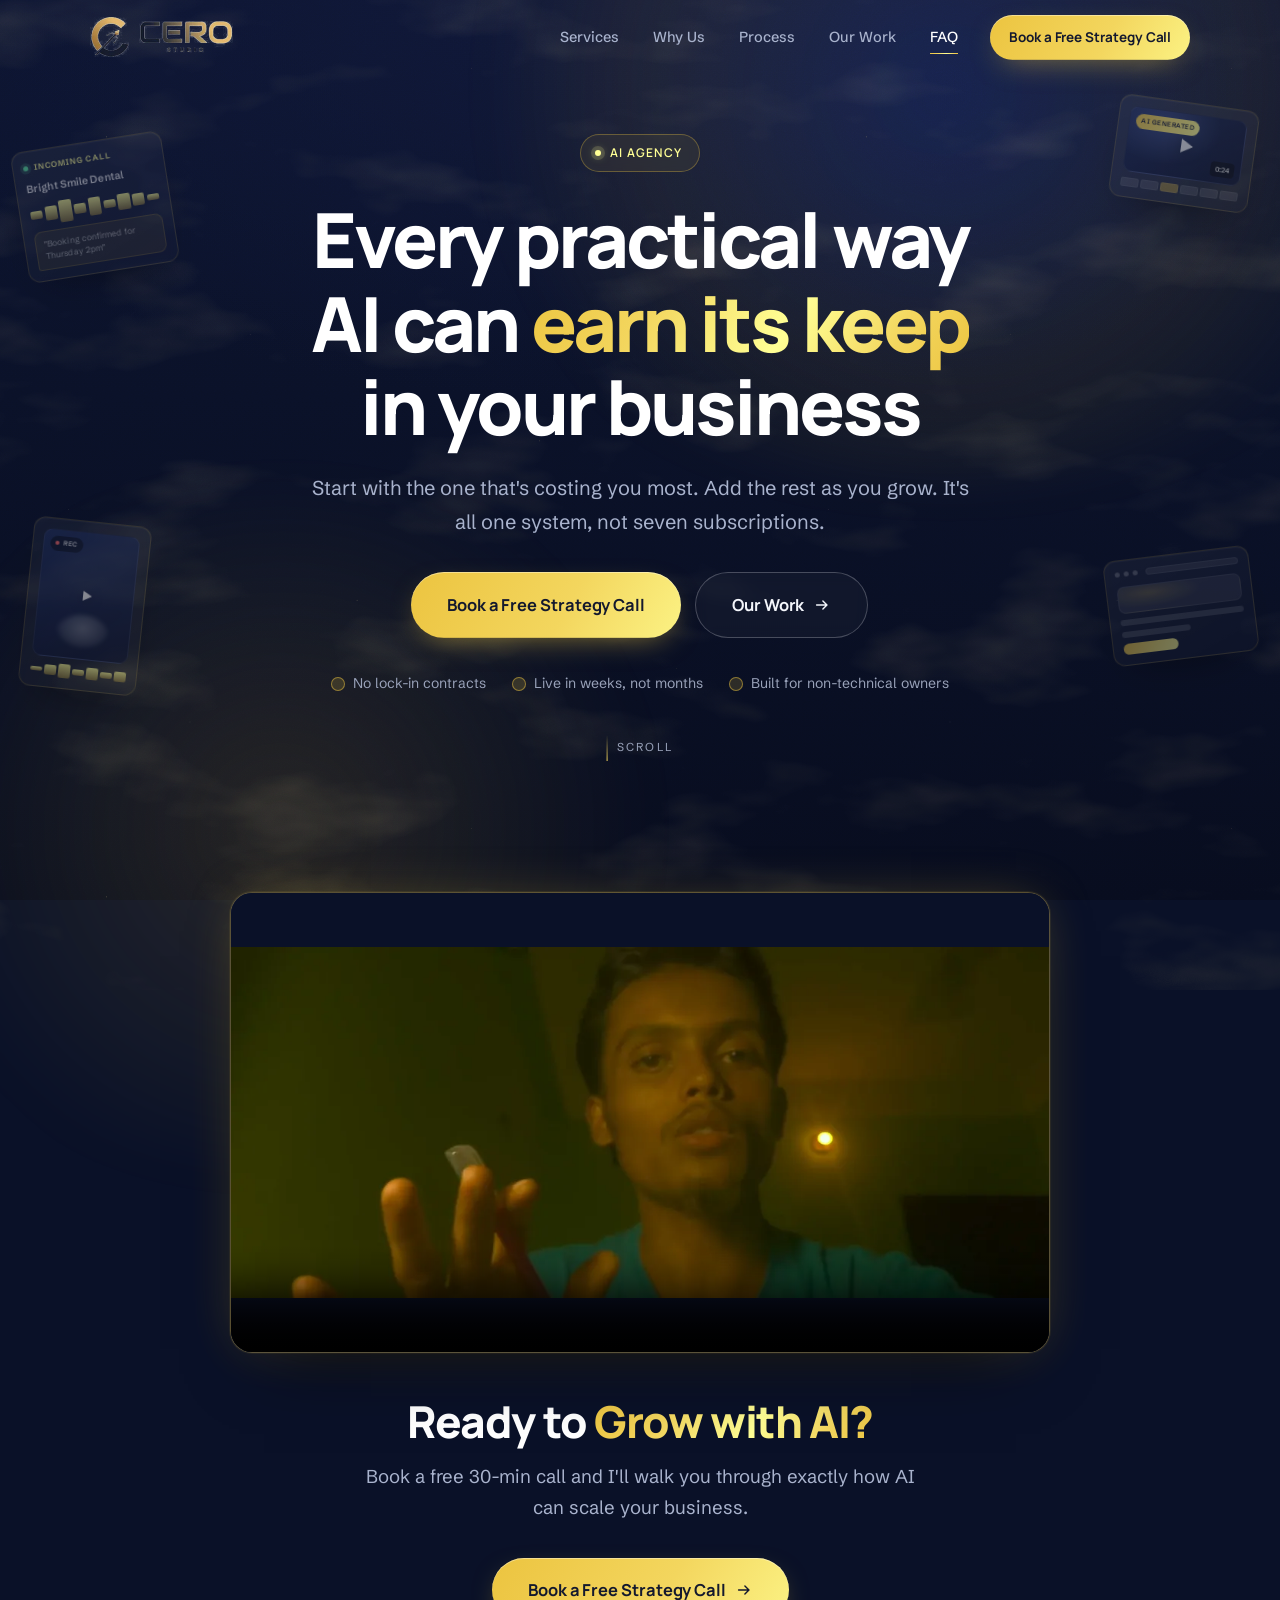
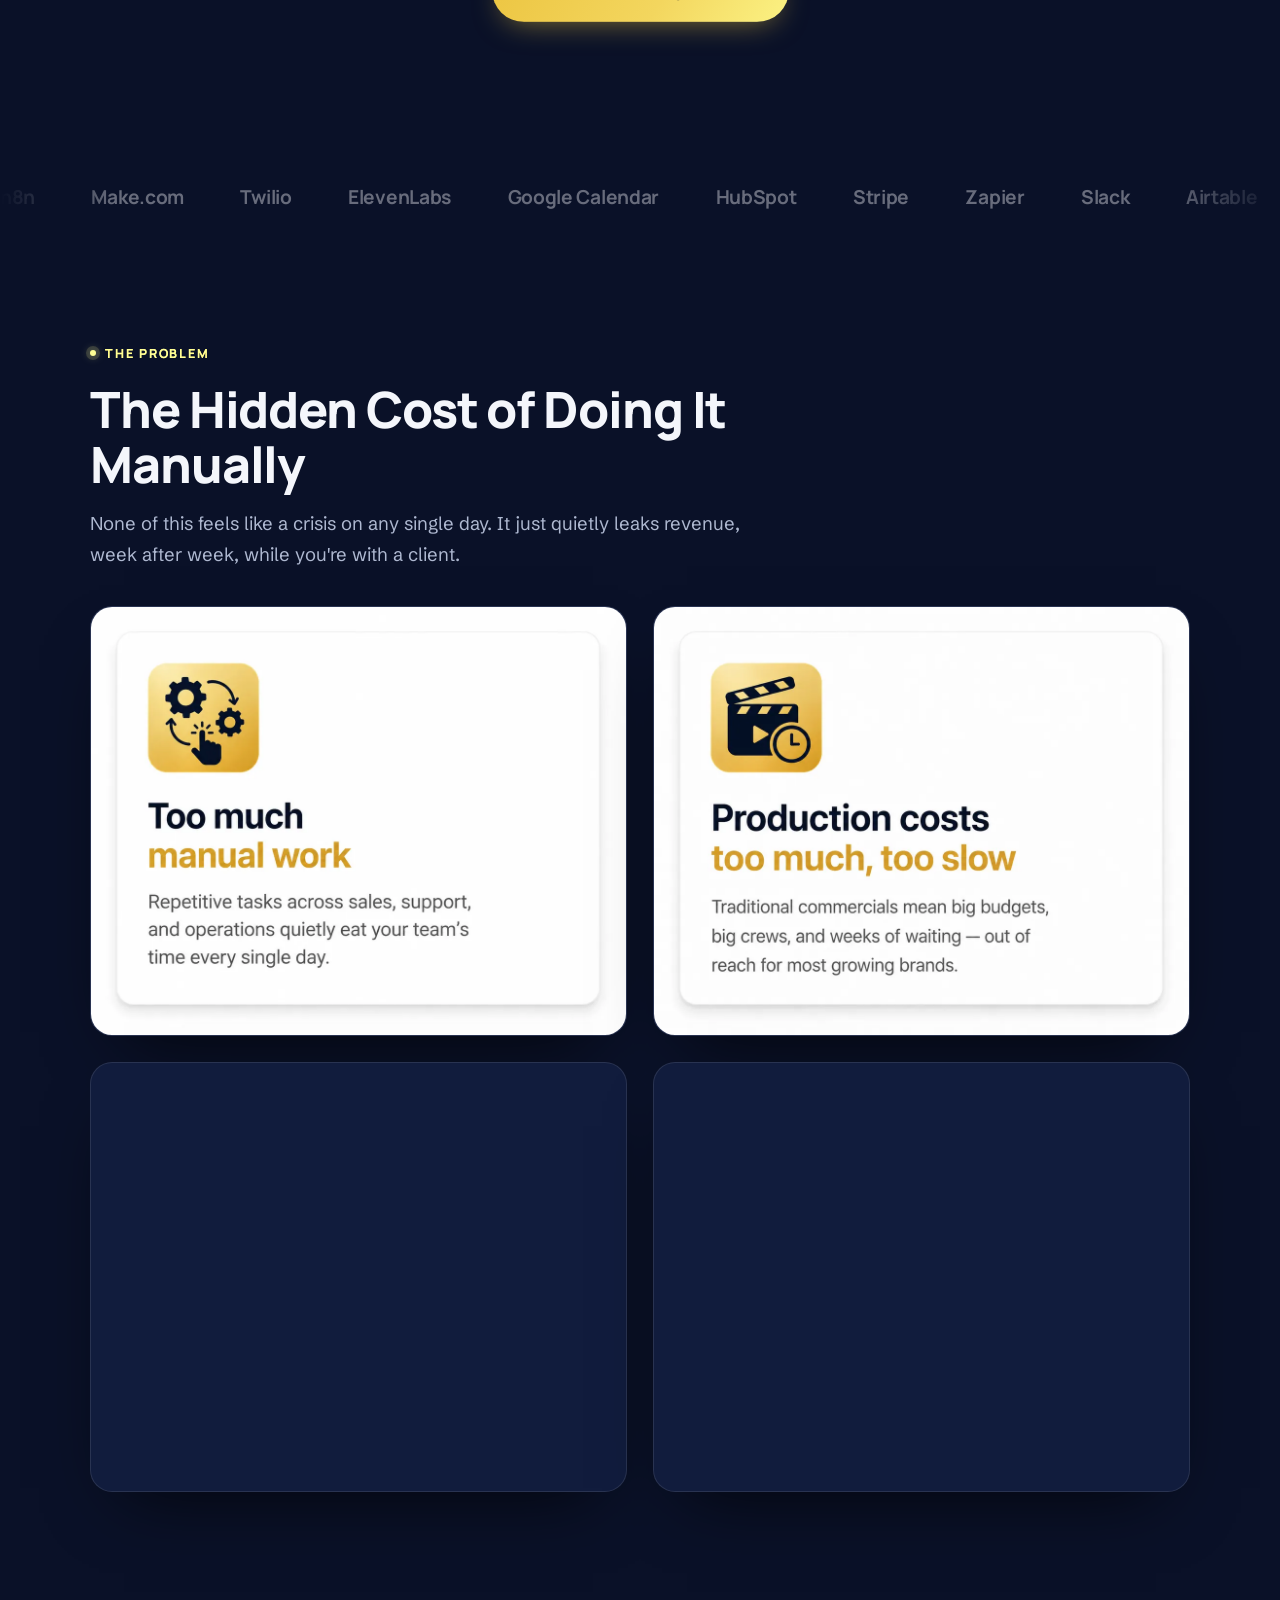
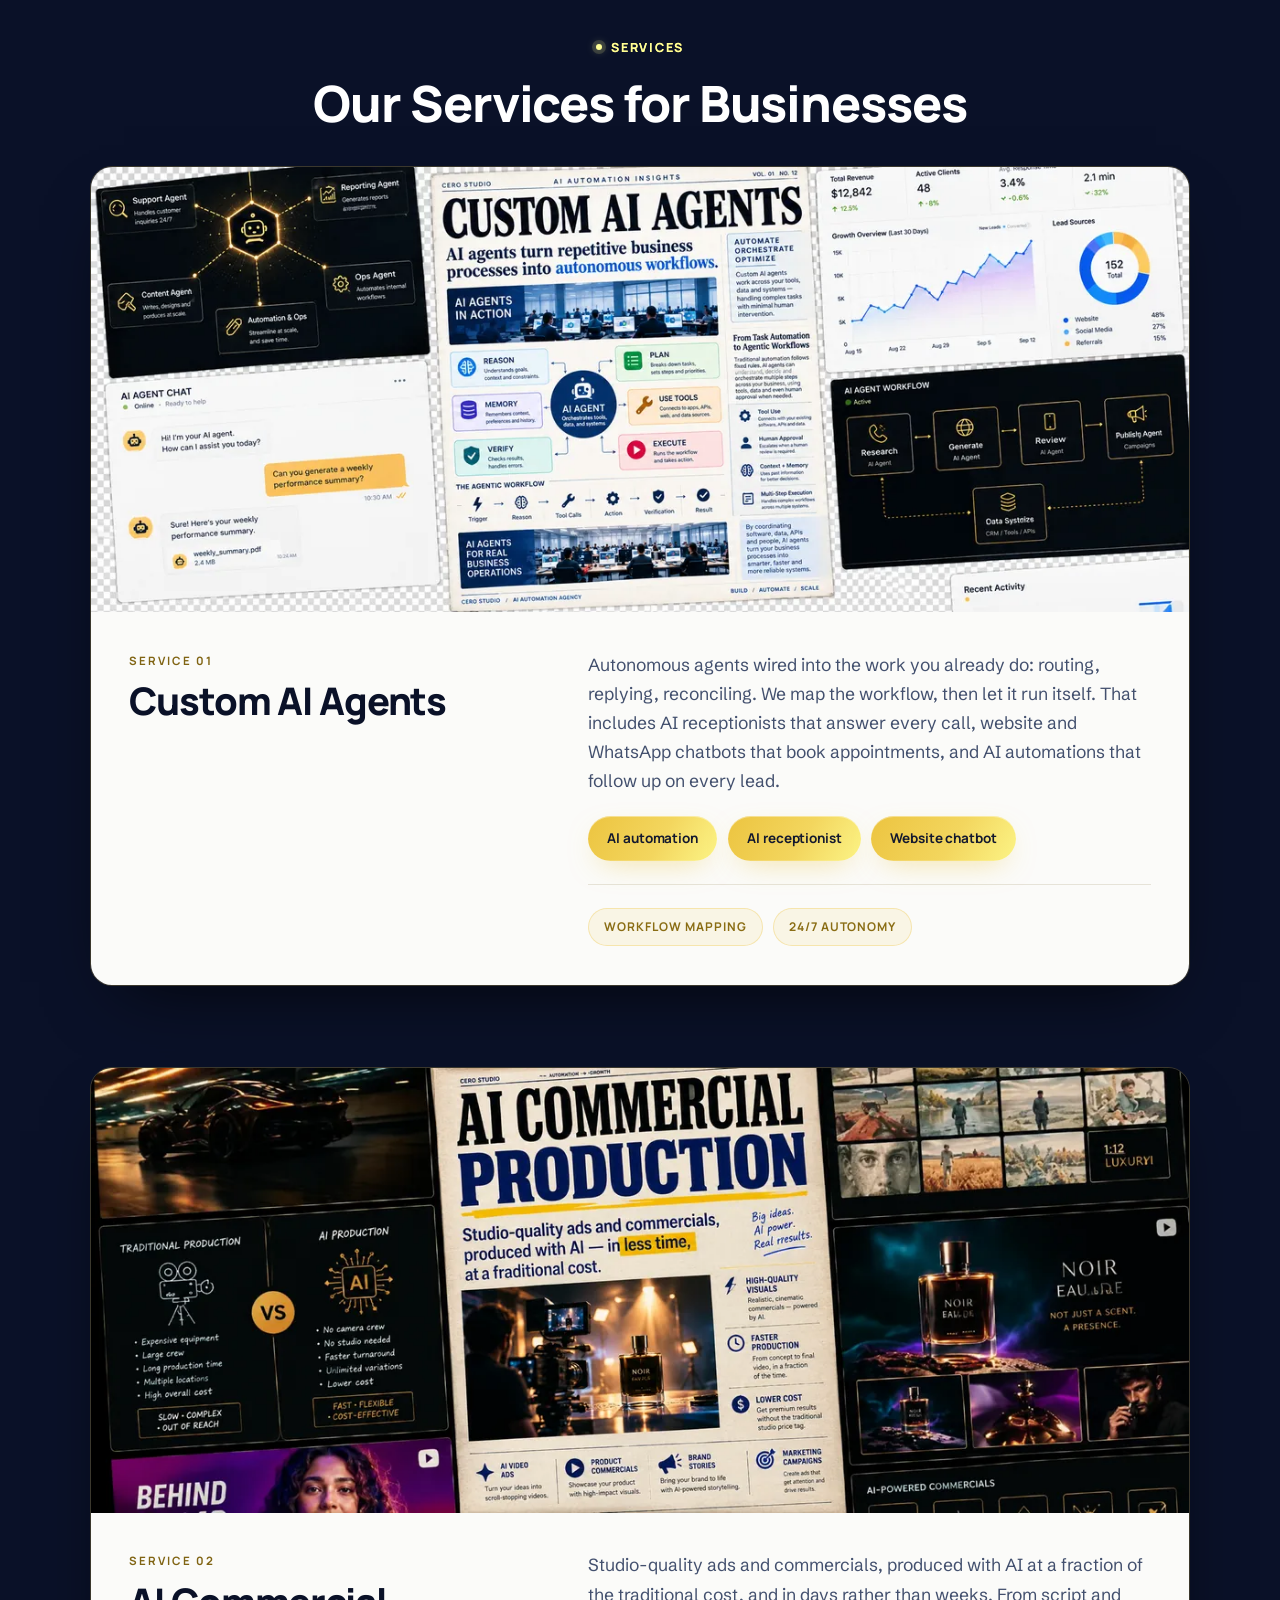
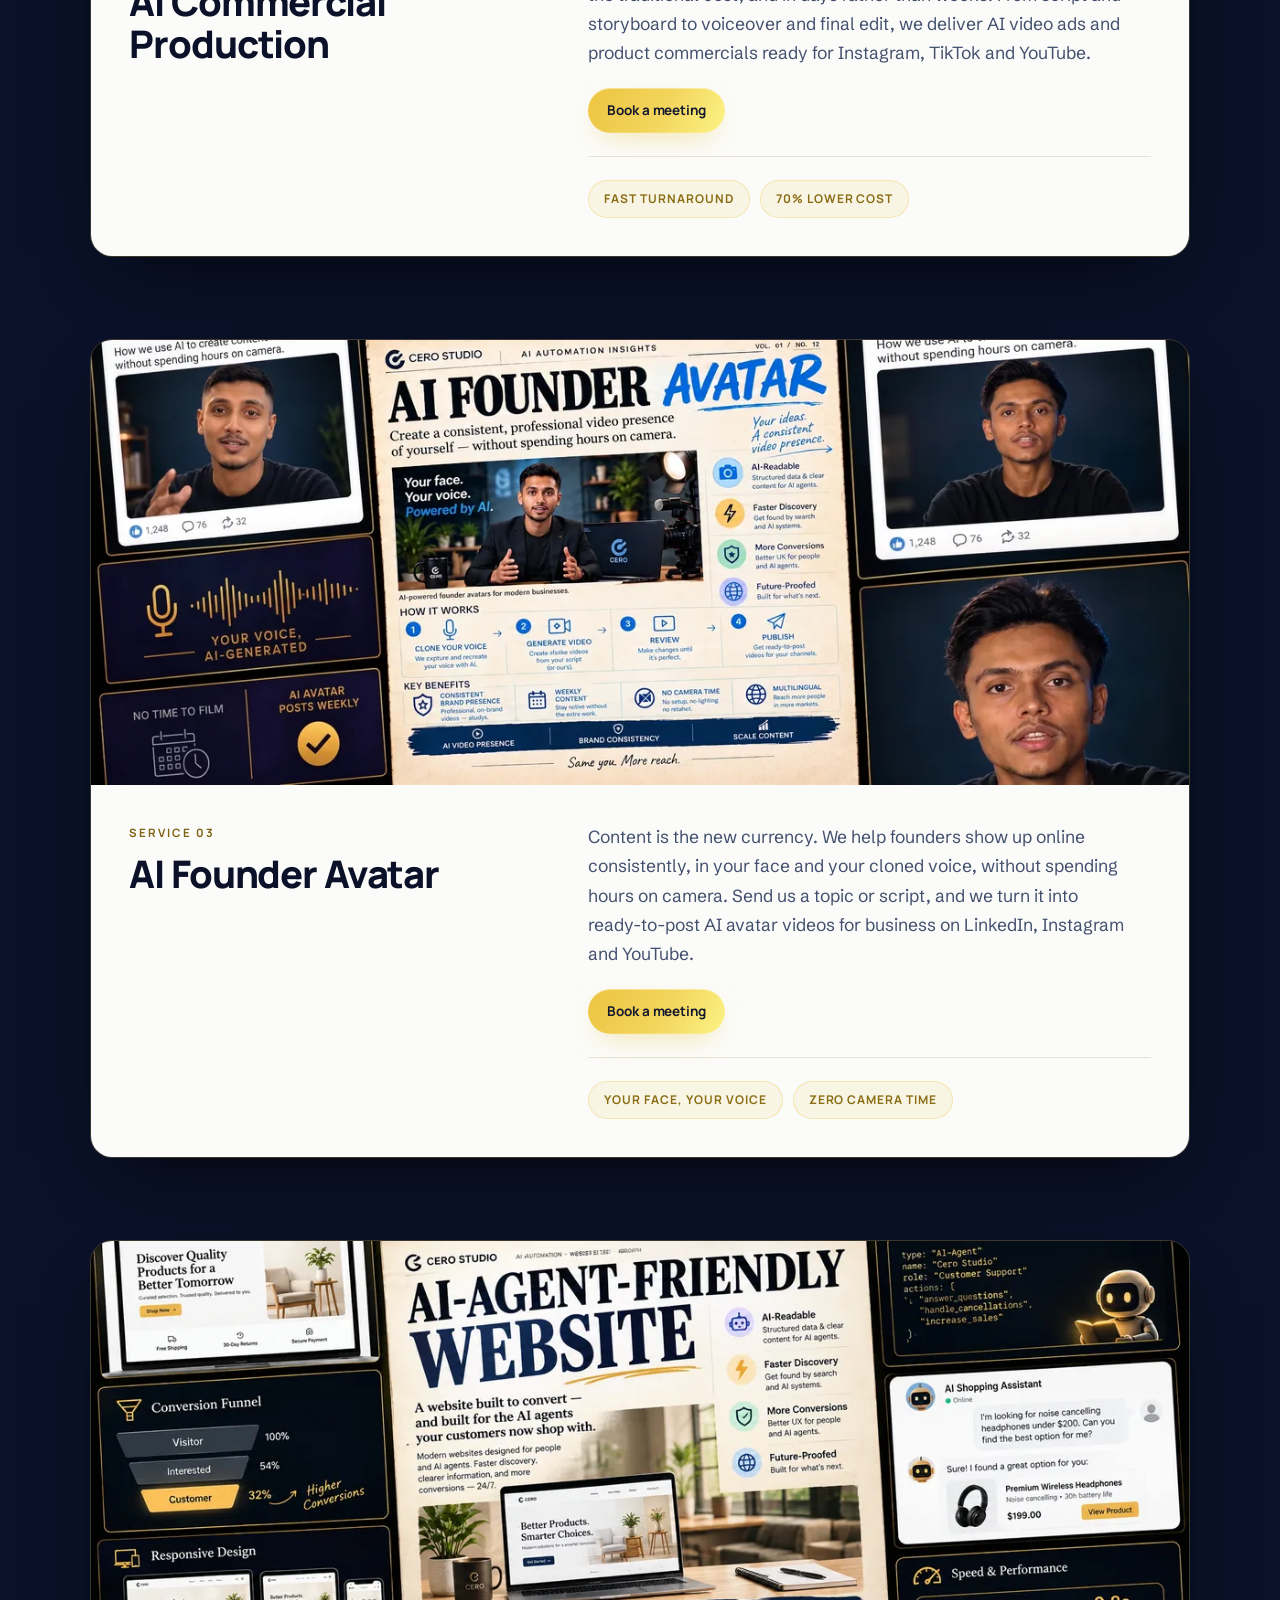
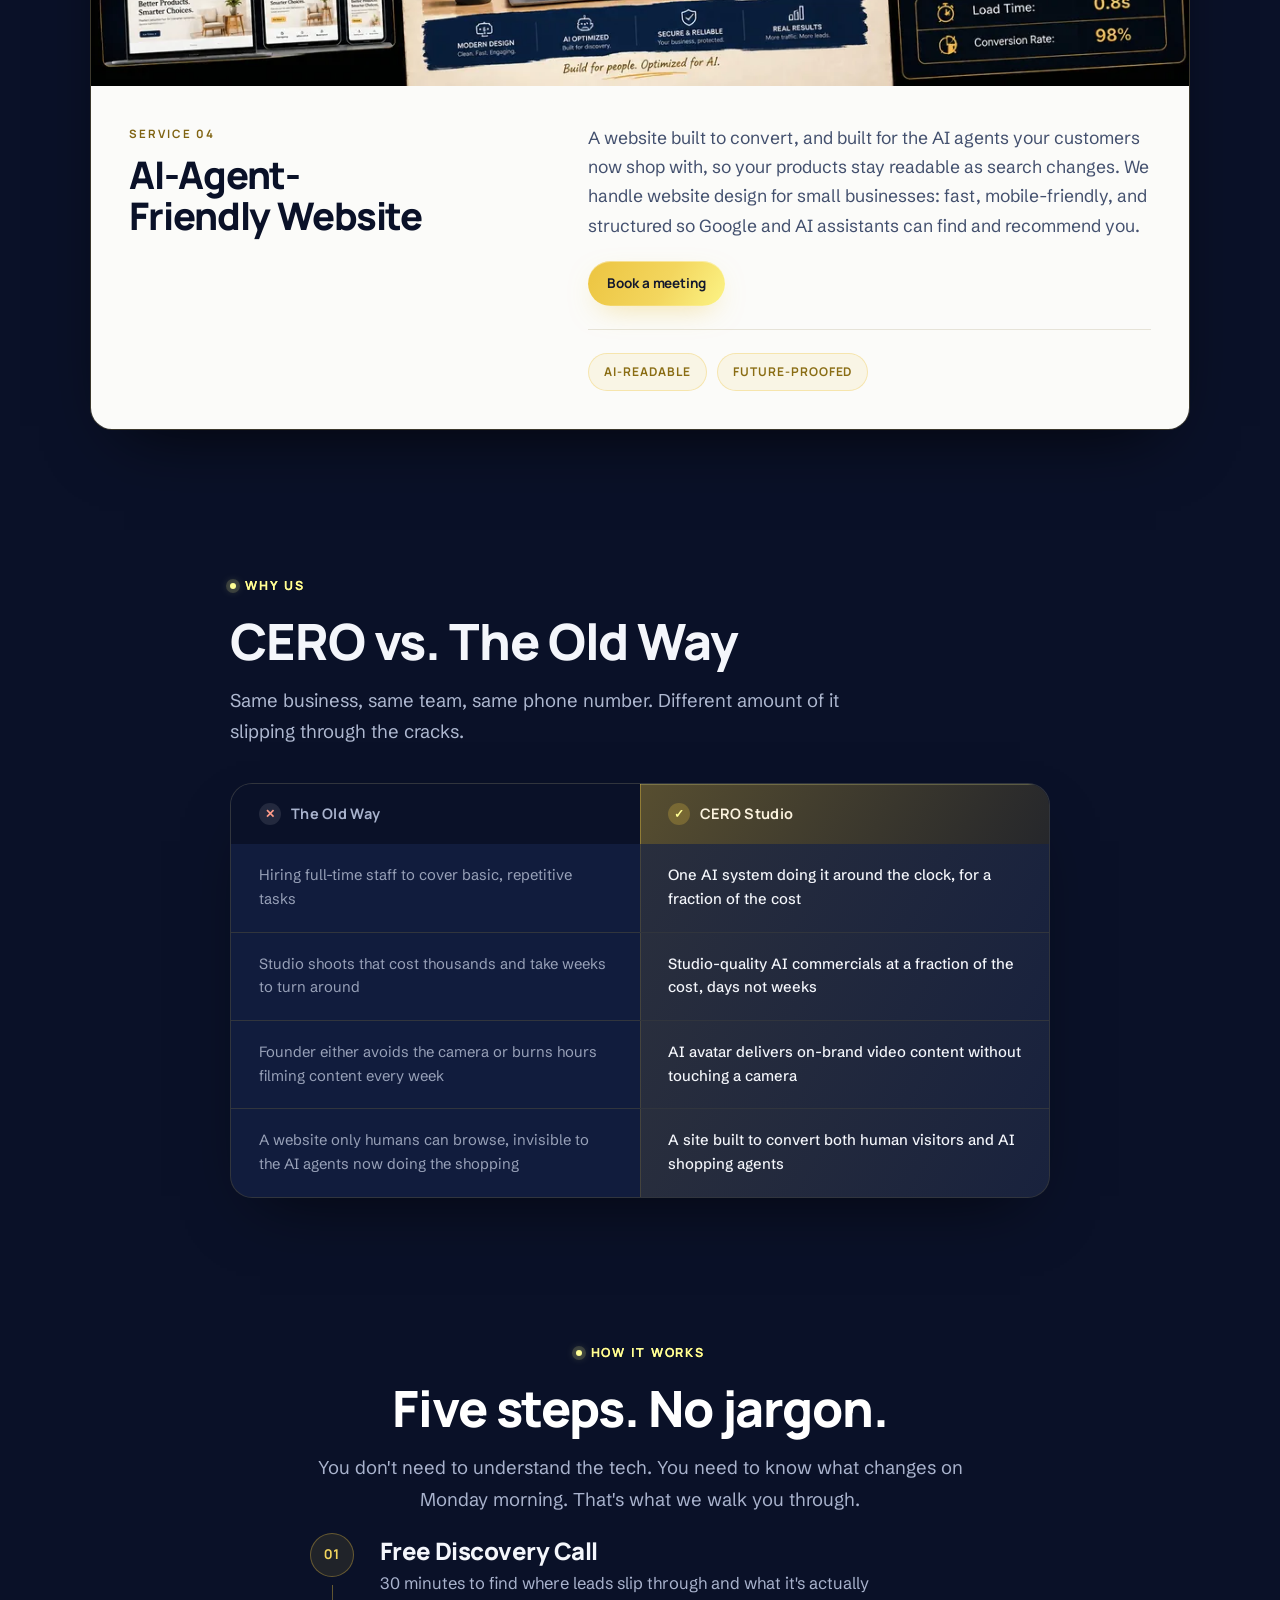
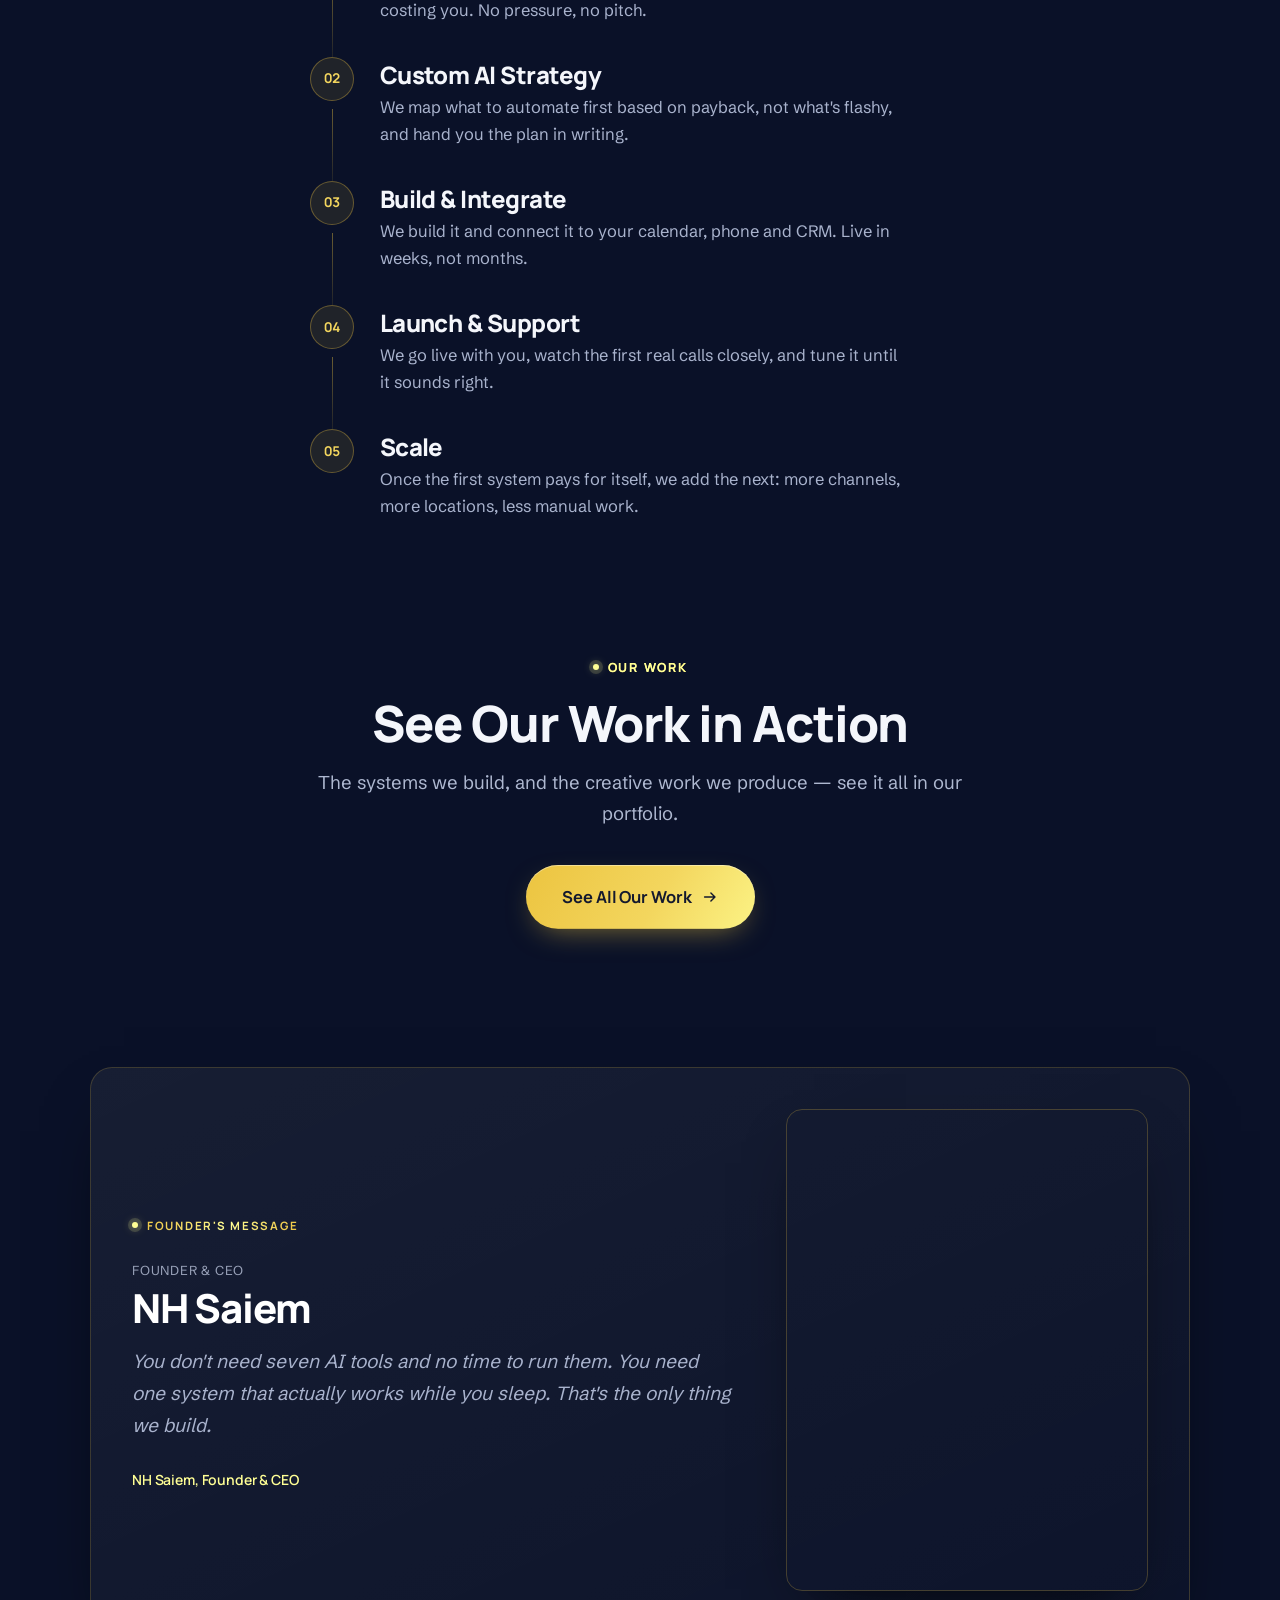
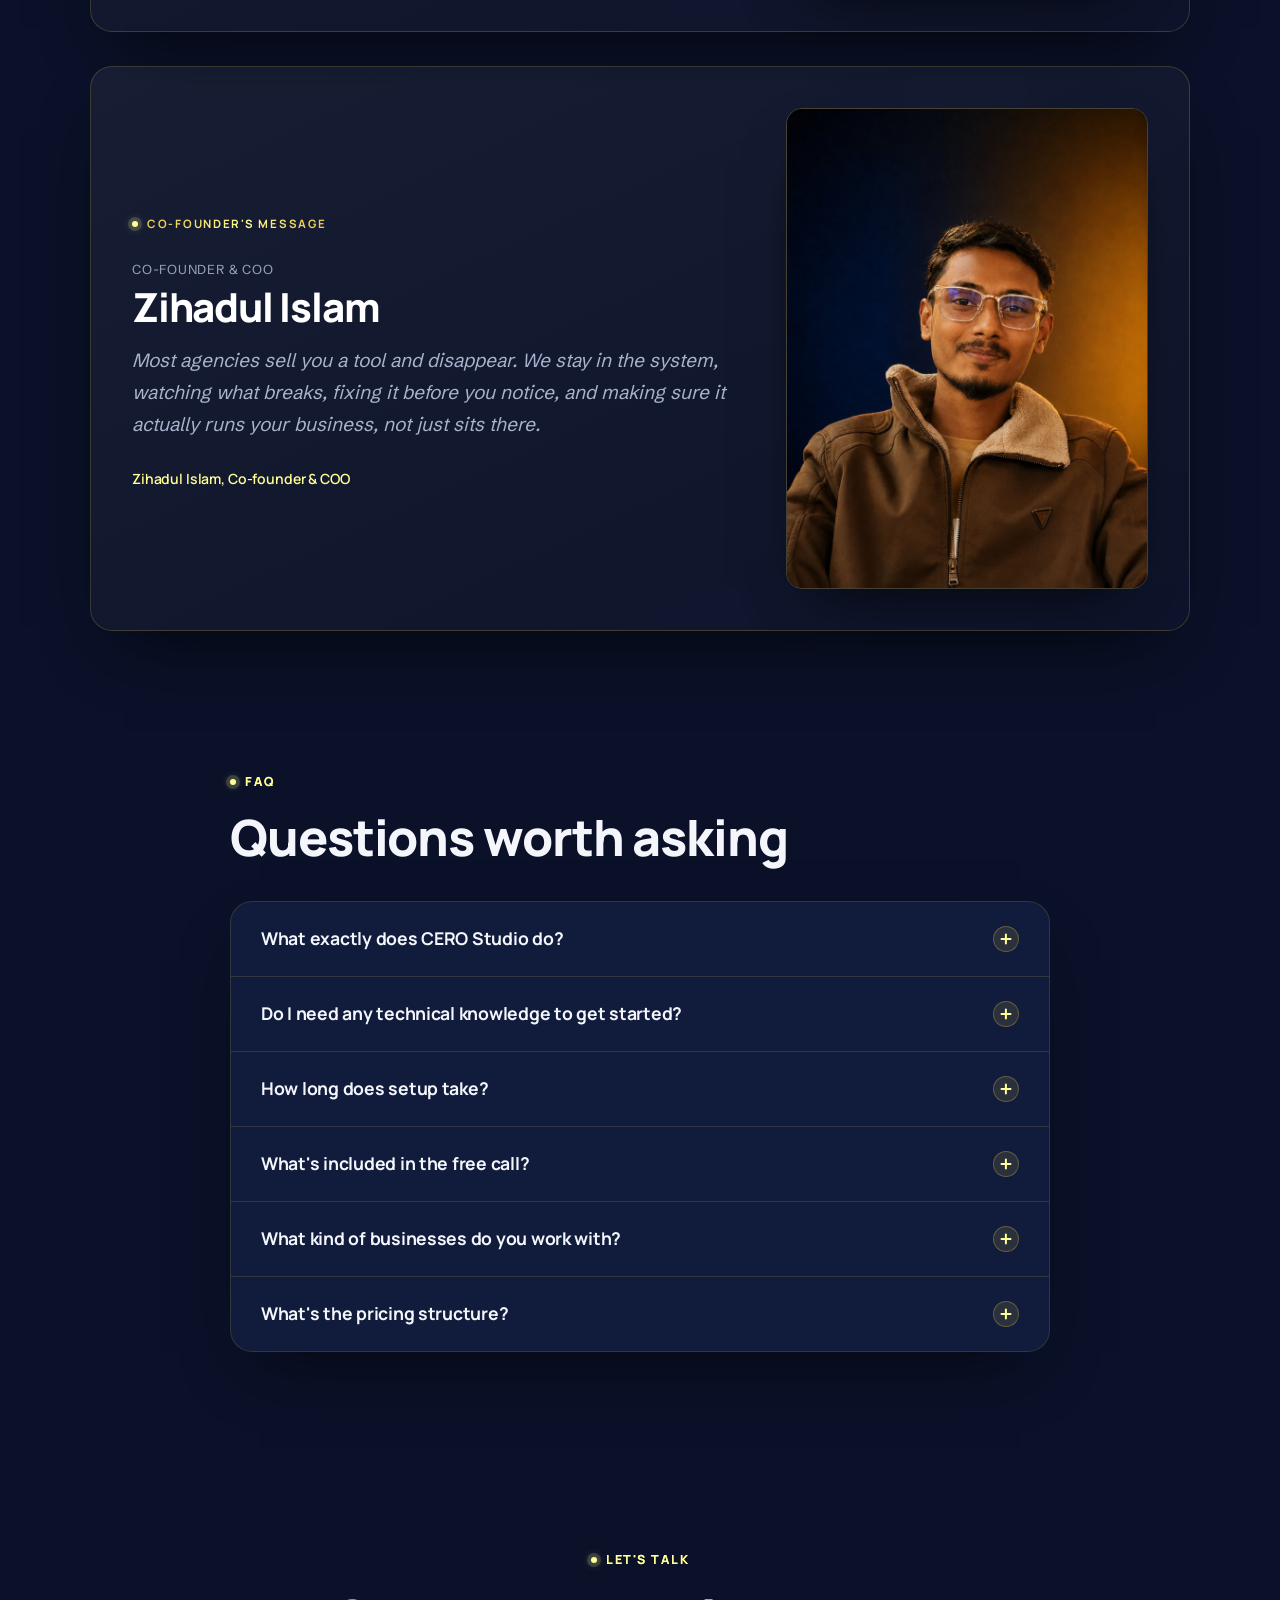
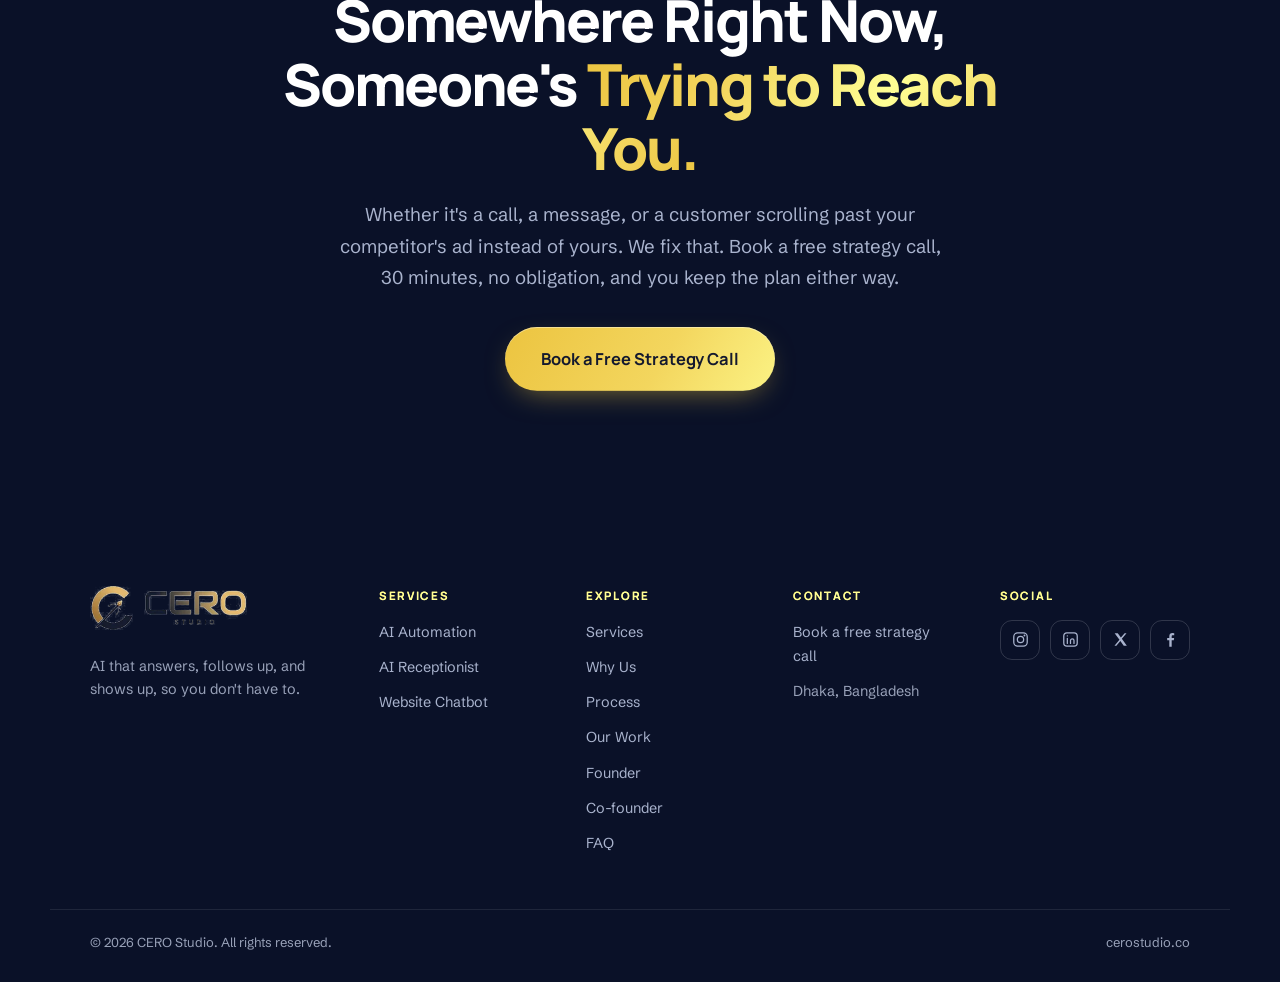
==== commit 0471e651: "styles: make .sec-head--tight actually apply, at 18px The class has never done anything. It was decl" ====
--- a/index.html
+++ b/index.html
@@ -60,7 +60,7 @@
 </script>
 <noscript><style>[data-reveal]{opacity:1 !important;transform:none !important}</style></noscript>
 
-<link rel="stylesheet" href="styles.min.css?v=1789832588" />
+<link rel="stylesheet" href="styles.min.css?v=1789832785" />
 
 <script type="application/ld+json">
 {
@@ -872,6 +872,6 @@
   </div>
 </footer>
 
-<script src="main.min.js?v=1789832588" defer></script>
+<script src="main.min.js?v=1789832785" defer></script>
 </body>
 </html>
--- a/styles.min.css
+++ b/styles.min.css
@@ -1 +1 @@
-@font-face{font-family:'Manrope';font-style:normal;font-weight:500 800;font-display:swap;src:url('assets/fonts/manrope-var-latin.woff2') format('woff2');unicode-range:U+0000-00FF,U+0131,U+0152-0153,U+02BB-02BC,U+02C6,U+02DA,U+02DC,U+0304,U+0308,U+0329,U+2000-206F,U+20AC,U+2122,U+2191,U+2193,U+2212,U+2215,U+FEFF,U+FFFD}@font-face{font-family:'Schibsted Grotesk';font-style:normal;font-weight:400 600;font-display:swap;src:url('assets/fonts/schibsted-grotesk-var-latin.woff2') format('woff2');unicode-range:U+0000-00FF,U+0131,U+0152-0153,U+02BB-02BC,U+02C6,U+02DA,U+02DC,U+0304,U+0308,U+0329,U+2000-206F,U+20AC,U+2122,U+2191,U+2193,U+2212,U+2215,U+FEFF,U+FFFD}:root{--navy-900:#060B1C;--navy-800:#0A1128;--navy-700:#0E1733;--navy-600:#16224A;--navy-line:rgba(236,196,64,.16);--paper:#0C1430;--paper-2:#0E1836;--paper-line:rgba(236,196,64,.15);--surface:#111C3D;--surface-2:#16224A;--gold-1:#ECC440;--gold-2:#F3D65E;--gold-3:#FFFF95;--gold-warm:#FFBE5C;--gold-grad:linear-gradient(120deg,#ECC440 0%,#F3D65E 28%,#FFFF95 58%,#F3D65E 82%,#ECC440 100%);--ink:#F4F6FB;--ink-2:#AEB8D0;--ink-3:#99A2B9;--on-dark:#F4F6FB;--on-dark-2:#A9B3CD;--on-dark-3:#99A2B9;--max:1180px;--gut:clamp(20px,5vw,40px);--sp-1:6px;--sp-2:10px;--sp-3:16px;--sp-4:clamp(18px,2vw,26px);--sp-5:clamp(22px,2.6vw,34px);--sp-6:clamp(34px,4vw,52px);--sp-7:clamp(54px,6.4vw,84px);--sp-8:clamp(76px,10vw,128px);--sp-section:clamp(44px,5.4vw,72px);--sp-section-tight:clamp(40px,4.8vw,62px);--sp-sec-head:clamp(24px,2.8vw,36px);--r-sm:10px;--r:16px;--r-lg:22px;--ease:cubic-bezier(.22,.61,.36,1);--t:280ms var(--ease);--shadow:0 28px 66px -30px rgba(0,0,0,.66);--shadow-dark:0 30px 70px -34px rgba(0,0,0,.85);--f-head:"Manrope",-apple-system,BlinkMacSystemFont,"Segoe UI",sans-serif;--f-body:"Schibsted Grotesk",-apple-system,BlinkMacSystemFont,"Segoe UI",sans-serif}*,*::before,*::after{box-sizing:border-box}html{-webkit-text-size-adjust:100%}html:focus-within{scroll-behavior:smooth}body{margin:0;font-family:var(--f-body);font-size:clamp(15.5px,.42vw + 14.6px,17px);line-height:1.68;color:var(--ink);background:var(--navy-800);-webkit-font-smoothing:antialiased;text-rendering:optimizeLegibility;overflow-x:hidden;overflow-x:clip}body.is-locked{overflow:hidden}h1,h2,h3,h4{font-family:var(--f-head);font-weight:800;line-height:1.1;letter-spacing:-.022em;margin:0}p{margin:0}ul,ol{margin:0;padding:0;list-style:none}a{color:inherit;text-decoration:none}img,svg{display:block;max-width:100%}button{font:inherit;color:inherit;background:none;border:0;cursor:pointer}::selection{background:var(--gold-2);color:var(--navy-900)}html{scrollbar-color:rgba(236,196,64,.45) #0A1128;scrollbar-width:thin}*::-webkit-scrollbar{width:11px;height:11px}*::-webkit-scrollbar-track{background:#0A1128}*::-webkit-scrollbar-thumb{background:rgba(236,196,64,.34);border-radius:99px;border:3px solid #0A1128}*::-webkit-scrollbar-thumb:hover{background:rgba(236,196,64,.6)}body{caret-color:var(--gold-2);-webkit-tap-highlight-color:rgba(236,196,64,.22)}:focus-visible{outline:2px solid var(--gold-2);outline-offset:3px;border-radius:4px}.skip-link{position:absolute;left:50%;top:-100px;transform:translateX(-50%);z-index:200;padding:12px 22px;border-radius:0 0 var(--r-sm) var(--r-sm);background:var(--gold-2);color:var(--navy-900);font-weight:700;transition:top 200ms var(--ease)}.skip-link:focus{top:0}.gold-text{background:var(--gold-grad);-webkit-background-clip:text;background-clip:text;color:transparent}.splash{display:none}.splash-on .splash{display:grid;place-items:center;position:fixed;inset:0;z-index:1000;background:radial-gradient(120% 90% at 50% 40%,#101A3C 0%,#080E20 70%);animation:splash-out 240ms var(--ease) 400ms both}.splash__mark{position:relative;z-index:1;width:min(330px,62vw);aspect-ratio:476 / 133}.splash__ghost,.splash__fill{position:absolute;inset:0;display:block;-webkit-mask:url("assets/logo-navbar.webp") center / contain no-repeat;mask:url("assets/logo-navbar.webp") center / contain no-repeat}.splash__ghost{background:rgba(244,246,251,.12)}.splash__fill{background:var(--gold-grad);clip-path:inset(100% 0 0 0);animation:splash-fill 330ms cubic-bezier(.36,.02,.2,1) 60ms forwards}.splash__halo{position:absolute;width:min(560px,86vw);aspect-ratio:1;border-radius:50%;background:radial-gradient(circle,rgba(236,196,64,.22),transparent 66%);filter:blur(16px);animation:splash-pulse 620ms ease-in-out both}@keyframes splash-fill{to{clip-path:inset(0 0 0 0)}}@keyframes splash-pulse{0%{opacity:0;transform:scale(.72)}55%{opacity:1;transform:scale(1.05)}100%{opacity:.4;transform:scale(1.12)}}@keyframes splash-out{to{opacity:0;visibility:hidden;pointer-events:none}}@media (prefers-reduced-motion:reduce){.splash-on .splash{display:none}}.page-bg{position:fixed;inset:0;z-index:-1;pointer-events:none;background:radial-gradient(120% 80% at 50% 0%,#101838 0%,transparent 56%),linear-gradient(180deg,#0C1430 0%,#0A1128 44%,#070C1E 100%),var(--navy-800)}.page-bg__glow{position:absolute;border-radius:50%;filter:blur(24px);will-change:transform}.page-bg__glow--a{top:-34vh;right:-18vw;width:88vw;height:88vh;max-width:1500px;background:radial-gradient(circle,rgba(48,72,158,.26),rgba(236,196,64,.07) 44%,transparent 68%);animation:float 22s ease-in-out infinite}.page-bg__glow--b{bottom:-30vh;left:-16vw;width:76vw;height:76vh;max-width:1250px;background:radial-gradient(circle,rgba(236,196,64,.13),transparent 64%)}.page-bg__veins{position:absolute;inset:-10%;opacity:.16;mix-blend-mode:screen;background-image:url("data:image/svg+xml,%3Csvg%20xmlns%3D%27http%3A%2F%2Fwww.w3.org%2F2000%2Fsvg%27%20width%3D%271400%27%20height%3D%271400%27%3E%3Cfilter%20id%3D%27v%27%20x%3D%270%27%20y%3D%270%27%20width%3D%27100%25%27%20height%3D%27100%25%27%3E%3CfeTurbulence%20type%3D%27fractalNoise%27%20baseFrequency%3D%270.0055%200.013%27%20numOctaves%3D%274%27%20seed%3D%2711%27%20stitchTiles%3D%27stitch%27%2F%3E%3CfeColorMatrix%20type%3D%27matrix%27%20values%3D%270%200%200%200%200.82%20%200%200%200%200%200.66%20%200%200%200%200%200.24%20%201.9%200%200%200%20-1.06%27%2F%3E%3C%2Ffilter%3E%3Crect%20width%3D%27100%25%27%20height%3D%27100%25%27%20filter%3D%27url%28%23v%29%27%2F%3E%3C%2Fsvg%3E");background-size:1400px 1400px}.page-bg__sparkle{position:absolute;inset:0;background-image:radial-gradient(1.6px 1.6px at 14% 18%,rgba(242,218,151,.85),transparent 62%),radial-gradient(1.2px 1.2px at 62% 9%,rgba(242,218,151,.6),transparent 62%),radial-gradient(1.8px 1.8px at 84% 31%,rgba(255,241,205,.7),transparent 62%),radial-gradient(1.1px 1.1px at 33% 44%,rgba(242,218,151,.55),transparent 62%),radial-gradient(1.5px 1.5px at 71% 58%,rgba(242,218,151,.62),transparent 62%),radial-gradient(1.2px 1.2px at 9% 67%,rgba(255,241,205,.5),transparent 62%),radial-gradient(1.7px 1.7px at 47% 79%,rgba(242,218,151,.6),transparent 62%),radial-gradient(1.1px 1.1px at 89% 88%,rgba(242,218,151,.5),transparent 62%),radial-gradient(1.4px 1.4px at 25% 95%,rgba(255,241,205,.45),transparent 62%);background-size:760px 760px;opacity:.26;animation:shimmer 9s ease-in-out infinite}@keyframes shimmer{0%,100%{opacity:.20}50%{opacity:.34}}@media (prefers-reduced-motion:reduce){.page-bg__sparkle{animation:none;opacity:.26}}.page-bg__grain{position:absolute;inset:0;opacity:.30;mix-blend-mode:overlay;background-image:url("data:image/svg+xml,%3Csvg xmlns='http://www.w3.org/2000/svg' width='180' height='180'%3E%3Cfilter id='n'%3E%3CfeTurbulence type='fractalNoise' baseFrequency='.9' numOctaves='3' stitchTiles='stitch'/%3E%3C/filter%3E%3Crect width='100%25' height='100%25' filter='url(%23n)' opacity='.42'/%3E%3C/svg%3E")}.sec-head--center{margin-inline:auto;text-align:center}.sec-head--center .eyebrow{justify-content:center}.sec-head--center .sec-sub{margin-inline:auto}.sec-head--tight{margin-bottom:var(--sp-2)}.eyebrow,.footer__h,.faq__item.is-open .faq__q>span:first-child{background:var(--gold-grad);-webkit-background-clip:text;background-clip:text;color:transparent}.container{width:100%;max-width:var(--max);margin-inline:auto;padding-inline:var(--gut)}.container--narrow{max-width:900px}.section{position:relative;padding:var(--sp-section) 0}.section--tight{padding:var(--sp-section-tight) 0}#process{padding-bottom:var(--sp-section-tight)}.section--pfwork{padding-top:var(--sp-section-tight)}.section--dark{color:var(--on-dark)}.section--dark h1,.section--dark h2,.section--dark h3{color:#fff}.section--alt{color:var(--ink)}.sec-head{max-width:720px;margin-bottom:var(--sp-sec-head)}.sec-head:last-child{margin-bottom:0}.sec-title{font-size:clamp(30px,4.1vw,50px);margin-bottom:16px}.sec-sub{color:var(--ink-2);font-size:clamp(16px,.5vw + 15px,18.5px);max-width:60ch}.section--dark .sec-sub{color:var(--on-dark-2)}.eyebrow{display:inline-flex;align-items:center;gap:9px;font-family:var(--f-head);font-size:12.5px;font-weight:700;letter-spacing:.14em;text-transform:uppercase;color:var(--gold-3);margin-bottom:18px}.eyebrow--dark{color:var(--gold-3)}.eyebrow__dot,.hero__badge-dot{width:6px;height:6px;border-radius:50%;flex:none;background:#FFFF95;box-shadow:0 0 0 4px rgba(255,255,149,.15),0 0 10px 1px rgba(255,255,149,.35)}.br-md{display:none}@media (max-width:720px){.br-hero{display:none}}.btn{--btn-y:15px;--btn-x:28px;position:relative;display:inline-flex;align-items:center;justify-content:center;gap:9px;padding:var(--btn-y) var(--btn-x);font-family:var(--f-head);font-size:15px;font-weight:700;letter-spacing:-.005em;border-radius:999px;white-space:nowrap;cursor:pointer;transition:transform 240ms var(--ease),box-shadow 240ms var(--ease),background-position 420ms var(--ease),background-color 240ms var(--ease),border-color 240ms var(--ease),color 240ms var(--ease);will-change:transform}.btn--sm{--btn-y:11px;--btn-x:19px;font-size:13.5px}.btn--lg{--btn-y:18px;--btn-x:36px;font-size:16.5px}.btn--gold{color:#14192E;background:var(--gold-grad);background-size:220% 100%;background-position:0% 50%;box-shadow:0 10px 30px -12px rgba(236,196,64,.6),inset 0 1px 0 rgba(255,255,255,.4)}.btn--gold:hover,.btn--gold:focus-visible{transform:scale(1.03);background-position:100% 50%;box-shadow:0 16px 40px -12px rgba(236,196,64,.72),inset 0 1px 0 rgba(255,255,255,.55)}.btn--gold:active{transform:scale(.99)}.btn--ghost{color:var(--on-dark);border:1px solid rgba(244,246,251,.24);background:rgba(255,255,255,.03);backdrop-filter:blur(6px)}.btn--ghost:hover,.btn--ghost:focus-visible{transform:scale(1.03);border-color:rgba(236,196,64,.62);background:rgba(236,196,64,.09);color:#fff}.btn__icon{width:18px;height:18px;transition:transform 240ms var(--ease)}.btn__ico{display:inline-flex;flex:none}.btn__ico svg{width:19px;height:19px}.btn:hover .btn__icon{transform:translateX(3px)}.nav{position:fixed;top:0;left:0;right:0;z-index:100;transition:background-color 320ms var(--ease),box-shadow 320ms var(--ease),backdrop-filter 320ms var(--ease),border-color 320ms var(--ease);border-bottom:1px solid transparent}.nav.is-scrolled{background:rgba(8,13,32,.82);backdrop-filter:blur(16px) saturate(140%);-webkit-backdrop-filter:blur(16px) saturate(140%);border-bottom-color:rgba(236,196,64,.16);box-shadow:0 12px 40px -24px rgba(0,0,0,.9)}.nav__inner{display:flex;align-items:center;justify-content:space-between;gap:20px;height:74px}.logo{display:inline-flex;align-items:center;flex:none}.logo__img{height:40px;width:auto;transition:transform 400ms var(--ease),filter 400ms var(--ease)}.logo:hover .logo__img{transform:scale(1.03);filter:drop-shadow(0 3px 14px rgba(236,196,64,.34))}.logo--footer .logo__img{height:44px}.nav__links{display:flex;align-items:center;gap:6px}.nav__link{position:relative;padding:9px 14px;border-radius:999px;font-size:14.5px;font-weight:500;color:var(--on-dark-2);transition:color 220ms var(--ease),background-color 220ms var(--ease)}.nav__link::after{content:"";position:absolute;left:14px;right:14px;bottom:4px;height:1.5px;background:var(--gold-grad);transform:scaleX(0);transform-origin:left;transition:transform 300ms var(--ease)}.nav__link:hover{color:#fff}.nav__link:hover::after,.nav__link.is-active::after{transform:scaleX(1)}.nav__link.is-active{color:#fff}.nav__cta{margin-left:12px}.nav__toggle{display:none;width:44px;height:44px;border-radius:12px;border:1px solid rgba(244,246,251,.2);flex-direction:column;align-items:center;justify-content:center;gap:5px;transition:border-color 220ms var(--ease),background-color 220ms var(--ease)}.nav__toggle span{display:block;width:18px;height:1.8px;border-radius:2px;background:var(--on-dark);transition:transform 300ms var(--ease),opacity 200ms var(--ease)}.nav__toggle[aria-expanded="true"] span:nth-child(1){transform:translateY(6.8px) rotate(45deg)}.nav__toggle[aria-expanded="true"] span:nth-child(2){opacity:0;transform:scaleX(.4)}.nav__toggle[aria-expanded="true"] span:nth-child(3){transform:translateY(-6.8px) rotate(-45deg)}.hero__float{position:absolute;inset:0;z-index:0;pointer-events:none;overflow:hidden}.float-card{position:absolute;display:flex;flex-direction:column;gap:7px;padding:12px;border-radius:14px;background:linear-gradient(158deg,rgba(255,255,255,.08),rgba(255,255,255,.02));border:1px solid rgba(236,196,64,.22);box-shadow:0 20px 44px -22px rgba(0,0,0,.85),inset 0 1px 0 rgba(255,255,255,.06);backdrop-filter:blur(4px);opacity:.52;filter:blur(.3px);font-family:var(--f-body)}.float-card--voice{width:192px;left:1.5%;top:18%;rotate:-9deg;animation:drift-a 27s ease-in-out infinite}.float-card--video{width:174px;right:2%;top:13%;rotate:8deg;animation:drift-b 33s ease-in-out infinite}.float-card--avatar{width:146px;left:2%;bottom:12%;rotate:6deg;animation:drift-b 24s ease-in-out infinite}.float-card--site{width:182px;right:2%;bottom:16%;rotate:-7deg;animation:drift-a 37s ease-in-out infinite}@keyframes drift-a{0%,100%{translate:-15px 0}50%{translate:15px 0}}@keyframes drift-b{0%,100%{translate:16px 0}50%{translate:-16px 0}}.fc-line,.fc-name,.fc-top,.fc-tag,.fc-dur,.fc-rec{letter-spacing:.01em}.fc-top{display:flex;align-items:center;gap:6px;font-size:8px;font-weight:600;letter-spacing:.1em;text-transform:uppercase;color:var(--gold-3)}.fc-live{width:5px;height:5px;border-radius:50%;background:#5FE3A1;box-shadow:0 0 0 3px rgba(95,227,161,.18)}.fc-name{font-size:10.5px;font-weight:600;color:rgba(255,255,255,.86)}.fc-line{font-size:8.5px;line-height:1.45;color:rgba(255,255,255,.6);padding:6px 8px;border-radius:8px;border-bottom-left-radius:3px;background:rgba(236,196,64,.1);border:1px solid rgba(236,196,64,.2)}.fc-wave{display:flex;align-items:center;gap:2.5px;height:22px}.fc-wave i{flex:1;border-radius:2px;background:linear-gradient(to top,rgba(236,196,64,.45),rgba(255,255,149,.9))}.fc-wave i:nth-child(1){height:34%}.fc-wave i:nth-child(2){height:66%}.fc-wave i:nth-child(3){height:100%}.fc-wave i:nth-child(4){height:48%}.fc-wave i:nth-child(5){height:82%}.fc-wave i:nth-child(6){height:38%}.fc-wave i:nth-child(7){height:70%}.fc-wave i:nth-child(8){height:52%}.fc-wave i:nth-child(9){height:28%}.fc-wave--sm{height:14px}.fc-frame{position:relative;aspect-ratio:16 / 9;border-radius:9px;overflow:hidden;background:radial-gradient(70% 90% at 30% 20%,rgba(120,150,235,.3),transparent 70%),linear-gradient(150deg,#1B2650,#0C1432);display:grid;place-items:center;border:1px solid rgba(255,255,255,.08)}.fc-play{width:0;height:0;border-style:solid;border-width:7px 0 7px 12px;border-color:transparent transparent transparent rgba(255,255,255,.9);margin-left:3px;filter:drop-shadow(0 2px 6px rgba(0,0,0,.5))}.fc-play--sm{border-width:5px 0 5px 9px}.fc-tag{position:absolute;top:6px;left:6px;font-size:6.5px;font-weight:700;letter-spacing:.08em;text-transform:uppercase;padding:2px 5px;border-radius:99px;color:#14192E;background:linear-gradient(120deg,#ECC440,#FFFF95)}.fc-dur{position:absolute;bottom:6px;right:6px;font-size:7px;font-weight:600;color:rgba(255,255,255,.85);padding:2px 5px;border-radius:4px;background:rgba(0,0,0,.5)}.fc-strip{display:flex;gap:2px;height:9px}.fc-strip i{flex:1;border-radius:2px;background:rgba(255,255,255,.14);border:1px solid rgba(255,255,255,.06)}.fc-strip i:nth-child(3){background:rgba(236,196,64,.5)}.fc-portrait{position:relative;aspect-ratio:3 / 4;border-radius:9px;overflow:hidden;background:linear-gradient(165deg,#22305E,#0D1430);display:grid;place-items:center;border:1px solid rgba(255,255,255,.08)}.fc-silhouette{position:absolute;bottom:-14%;width:66%;aspect-ratio:1;border-radius:50% 50% 42% 42%;background:radial-gradient(60% 45% at 50% 22%,rgba(255,255,255,.34),rgba(255,255,255,.13) 60%,transparent 72%);filter:blur(2px)}.fc-rec{position:absolute;top:6px;left:6px;display:flex;align-items:center;gap:4px;font-size:6.5px;font-weight:700;letter-spacing:.1em;color:rgba(255,255,255,.9);padding:2px 5px;border-radius:99px;background:rgba(0,0,0,.45)}.fc-rec i{width:4px;height:4px;border-radius:50%;background:#FF6B6B}.fc-chrome{display:flex;align-items:center;gap:4px;padding-bottom:3px}.fc-chrome i{width:5px;height:5px;border-radius:50%;background:rgba(255,255,255,.28)}.fc-chrome b{flex:1;height:7px;margin-left:4px;border-radius:99px;background:rgba(255,255,255,.1);border:1px solid rgba(255,255,255,.07)}.fc-hero{height:36px;border-radius:7px;background:radial-gradient(60% 80% at 25% 30%,rgba(236,196,64,.22),transparent 70%),rgba(255,255,255,.09);border:1px solid rgba(255,255,255,.07)}.fc-bar{height:6px;border-radius:5px;background:rgba(255,255,255,.16)}.fc-bar--short{width:56%}.fc-cta{width:44%;height:11px;border-radius:99px;background:linear-gradient(120deg,#ECC440,#FFFF95);opacity:.85}@media (max-width:1439px){.float-card--voice{width:152px}.float-card--video{width:140px}.float-card--avatar{width:118px}.float-card--site{width:146px}.float-card{padding:10px;gap:6px;border-radius:12px}.fc-hero{height:27px}}@media (max-width:1279px){.hero__float{display:none}}@media (prefers-reduced-motion:reduce){.float-card{animation:none}}.hero{position:relative;padding:clamp(112px,12.5vw,134px) 0 clamp(64px,7vw,92px);overflow:hidden;color:var(--on-dark)}.hero__inner{position:relative;z-index:2;display:flex;flex-direction:column;align-items:center;text-align:center;max-width:880px;margin-inline:auto}.hero__badge{display:inline-flex;align-items:center;gap:9px;padding:8px 17px 8px 14px;margin-bottom:26px;border-radius:999px;font-family:var(--f-head);font-size:12px;font-weight:600;letter-spacing:.11em;text-transform:uppercase;color:var(--gold-3);background:rgba(236,196,64,.07);border:1px solid rgba(236,196,64,.32);backdrop-filter:blur(6px)}.hero__title{font-size:clamp(38px,6.4vw,76px);letter-spacing:-.038em;margin-bottom:22px;text-wrap:balance}.hero__sub{color:var(--on-dark-2);font-size:clamp(16.5px,.7vw + 15px,20px);max-width:56ch;margin:0 auto 34px;text-wrap:pretty}.hero__actions{display:flex;flex-wrap:wrap;gap:14px;justify-content:center;margin-bottom:34px}.hero__ticks{display:flex;flex-wrap:wrap;gap:10px 26px;justify-content:center;font-size:14px;color:var(--on-dark-3)}.hero__ticks li{display:flex;align-items:center;gap:8px}.hero__ticks li::before{content:"";width:14px;height:14px;flex:none;border-radius:50%;background:rgba(236,196,64,.16);box-shadow:inset 0 0 0 1px rgba(236,196,64,.5)}.hero__scroll{position:absolute;bottom:24px;left:50%;transform:translateX(-50%);z-index:2;display:flex;align-items:center;gap:9px;font-size:11.5px;letter-spacing:.2em;text-transform:uppercase;color:var(--on-dark-3)}.hero__scroll span{width:1px;height:26px;background:linear-gradient(to bottom,transparent,var(--gold-2));animation:pulse-line 2.4s ease-in-out infinite}.founder-cta__inner{max-width:900px;margin-inline:auto;text-align:center}.founder-cta__inner .eyebrow{justify-content:center}.founder-cta__slot{position:relative;aspect-ratio:16 / 9;overflow:hidden;margin-bottom:clamp(28px,3.4vw,44px);border-radius:var(--r-lg);background:radial-gradient(26rem 16rem at 50% 120%,rgba(236,196,64,.12),transparent 70%),linear-gradient(158deg,#101A3A,#0A1128);border:1px solid rgba(236,196,64,.34);box-shadow:var(--shadow-dark),0 0 0 1px rgba(236,196,64,.08),0 0 54px -14px rgba(236,196,64,.34)}.founder-cta .founder-cta__slot[data-reveal]{transition:opacity 760ms var(--ease),transform 760ms var(--ease),border-color 320ms var(--ease),box-shadow 320ms var(--ease);transition-delay:var(--rd,0ms),var(--rd,0ms),0ms,0ms}.founder-cta__slot:hover{border-color:rgba(236,196,64,.6);box-shadow:var(--shadow-dark),0 0 0 1px rgba(236,196,64,.14),0 0 68px -12px rgba(236,196,64,.46)}.founder-cta__media{position:absolute;inset:0;width:100%;height:100%;object-fit:contain;border:0;display:block;background:#0A1128}.founder-cta__title{font-size:clamp(28px,3.6vw,44px);letter-spacing:-.032em;margin-bottom:16px;text-wrap:balance}.founder-cta__sub{color:var(--on-dark-2);font-size:clamp(16px,.5vw + 15px,18.6px);max-width:52ch;margin:0 auto clamp(26px,3vw,34px);text-wrap:pretty}.founder-cta__actions{display:flex;flex-wrap:wrap;gap:14px;justify-content:center}.marquee-wrap{padding:clamp(38px,4.4vw,54px) 0}.marquee__label{font-size:12px;letter-spacing:.16em;text-transform:uppercase;color:var(--on-dark-3);margin-bottom:24px;font-family:var(--f-head);font-weight:600}.marquee{--mq-gap:clamp(34px,4.4vw,60px);position:relative;display:flex;overflow:hidden;mask-image:linear-gradient(90deg,transparent,#000 9%,#000 91%,transparent);-webkit-mask-image:linear-gradient(90deg,transparent,#000 9%,#000 91%,transparent)}.marquee__track{flex:0 0 auto;display:flex;align-items:center;gap:var(--mq-gap);padding-right:var(--mq-gap);animation:scroll-x 42s linear infinite;will-change:transform}.marquee:hover .marquee__track,.marquee:focus-within .marquee__track{animation-play-state:paused}.marquee__track li{font-family:var(--f-head);font-size:clamp(17px,1.5vw,21px);font-weight:700;letter-spacing:-.015em;color:rgba(244,246,251,.4);white-space:nowrap;transition:color 260ms var(--ease)}.marquee__track li:hover{color:rgba(255,255,149,.95)}.img-grid{display:grid;grid-template-columns:repeat(2,1fr);gap:var(--sp-4)}.img-grid--problem{--ar:1402 / 1122}.img-card{position:relative;border-radius:var(--r-lg);overflow:hidden;background:var(--surface);border:1px solid rgba(255,255,255,.1);box-shadow:var(--shadow-dark);transition:transform 340ms var(--ease),box-shadow 340ms var(--ease),border-color 340ms var(--ease)}.img-card img{display:block;width:100%;height:auto;aspect-ratio:var(--ar,1402 / 1122)}.img-grid .img-card:hover{transform:translateY(-5px);border-color:rgba(236,196,64,.5);box-shadow:0 44px 90px -34px rgba(0,0,0,.92)}.svc-rows{display:flex;flex-direction:column;gap:var(--sp-7)}.svc-row{border-radius:var(--r-lg);overflow:hidden;border:1px solid rgba(236,196,64,.22);box-shadow:var(--shadow-dark);transition:border-color 380ms var(--ease),box-shadow 380ms var(--ease),transform 380ms var(--ease)}.svc-rows .svc-row:hover{transform:translateY(-4px);border-color:rgba(236,196,64,.5);box-shadow:0 46px 92px -34px rgba(0,0,0,.92)}picture{display:contents}.svc-row__banner{display:block;line-height:0}.svc-row__banner img{display:block;width:100%;height:auto;aspect-ratio:1600 / 648}.svc-row__body{display:grid;grid-template-columns:minmax(240px,.85fr) 1.15fr;gap:clamp(20px,3.4vw,56px);align-items:start;padding:clamp(26px,3vw,44px) clamp(24px,3vw,48px);background:#FBFBF9}.svc-row__no{font-family:var(--f-head);font-size:11.5px;font-weight:700;letter-spacing:.17em;text-transform:uppercase;color:#806413;margin-bottom:10px}.svc-row .svc-row__title{font-size:clamp(25px,2.5vw + 12px,38px);letter-spacing:-.03em;color:#0A1128;text-wrap:balance}.svc-row__title a{background-image:linear-gradient(var(--gold-1),var(--gold-1));background-repeat:no-repeat;background-position:0 100%;background-size:0 2px;transition:background-size 320ms var(--ease)}.svc-row__title a::after{content:"";display:inline-block;width:.3em;height:.3em;margin-left:.42em;border-top:.085em solid #8A6D14;border-right:.085em solid #8A6D14;rotate:45deg;translate:0 -.05em;transition:translate 260ms var(--ease),border-color 260ms var(--ease)}.svc-row:hover .svc-row__title a,.svc-row__title a:hover,.svc-row__title a:focus-visible{background-size:100% 2px}.svc-row:hover .svc-row__title a::after,.svc-row__title a:hover::after,.svc-row__title a:focus-visible::after{translate:.2em -.05em;border-color:var(--gold-1)}@media (prefers-reduced-motion:reduce){.svc-row__title a,.svc-row__title a::after{transition:none}}.svc-row__text{color:#43506E;font-size:clamp(15.5px,.5vw + 14.5px,17.5px);line-height:1.66;max-width:56ch;text-wrap:pretty}.svc-row__more{display:flex;flex-wrap:wrap;gap:10px;align-items:center;margin-top:clamp(16px,1.6vw,22px)}.svc-row__chips{display:flex;flex-wrap:wrap;gap:10px;margin-top:clamp(18px,1.8vw,24px);padding-top:clamp(18px,1.8vw,24px);border-top:1px solid #E6E3D8}.svc-row__chips li{font-family:var(--f-head);font-size:12px;font-weight:700;letter-spacing:.08em;text-transform:uppercase;padding:8px 15px;border-radius:999px;color:#8A6D14;background:rgba(236,196,64,.10);border:1px solid rgba(236,196,64,.34);transition:background-color 260ms var(--ease),border-color 260ms var(--ease)}.svc-row:hover .svc-row__chips li{background:rgba(236,196,64,.18);border-color:rgba(236,196,64,.5)}.svc-rows--compact{gap:var(--sp-4)}.svc-rows--compact .svc-row__body{grid-template-columns:minmax(190px,.75fr) 1.25fr;gap:clamp(4px,1.4vw,30px);padding:clamp(19px,2.1vw,26px) clamp(20px,2.2vw,30px)}.svc-rows--compact .svc-row .svc-row__title{font-size:clamp(20px,.5vw + 18px,23.5px);letter-spacing:-.02em}.svc-rows--compact .svc-row__text{font-size:clamp(15px,.35vw + 14.2px,16.4px)}.work-grid{display:grid;grid-template-columns:repeat(2,1fr);gap:var(--sp-4)}.work__slot{position:relative;aspect-ratio:16 / 9;overflow:hidden;border-radius:var(--r-lg);background:radial-gradient(26rem 16rem at 50% 120%,rgba(236,196,64,.12),transparent 70%),linear-gradient(158deg,#101A3A,#0A1128);border:1px solid rgba(236,196,64,.34);box-shadow:var(--shadow-dark);transition:border-color 320ms var(--ease),box-shadow 320ms var(--ease),transform 320ms var(--ease)}.work-grid .work__item:hover .work__slot{border-color:rgba(236,196,64,.72);box-shadow:0 40px 84px -32px rgba(0,0,0,.9),0 0 46px -12px rgba(236,196,64,.42)}.work-grid .work__item[data-reveal]{transition:opacity 760ms var(--ease),transform 260ms var(--ease);transition-delay:var(--rd,0ms),0ms}.work-grid .work__item:hover{transform:translateY(-3px)}@property --angle{syntax:"<angle>";initial-value:0deg;inherits:false}@keyframes border-spin{to{--angle:360deg}}.work__slot{--angle:0deg}@supports ((mask-composite:exclude) or (-webkit-mask-composite:xor)){.work-grid .work__slot::before{content:"";position:absolute;inset:0;z-index:2;border-radius:inherit;padding:1.5px;pointer-events:none;opacity:.4;background:conic-gradient(from var(--angle),transparent 0%,var(--gold-1) 10%,var(--gold-warm) 18%,var(--gold-1) 26%,transparent 40%,transparent 100%);-webkit-mask:linear-gradient(#000 0 0) content-box,linear-gradient(#000 0 0);-webkit-mask-composite:xor;mask:linear-gradient(#000 0 0) content-box,linear-gradient(#000 0 0);mask-composite:exclude;animation:border-spin 8s linear infinite;transition:opacity 320ms var(--ease)}.work-grid .work__item:hover .work__slot::before{opacity:.8;animation-duration:4s}@media (prefers-reduced-motion:reduce){.work-grid .work__slot::before{animation:none}.work-grid .work__item:hover .work__slot::before{animation:none}}}.work__more{display:flex;justify-content:center}.section--pagehead{padding-top:max(122px,var(--sp-section));padding-bottom:var(--sp-5)}.section--pagehead .sec-head{margin-bottom:0}.pf-group + .pf-group{margin-top:var(--sp-7)}.pf-group__head{margin-bottom:var(--sp-5)}.pf-group .pf-group__title{font-size:clamp(23px,1.6vw + 15px,33px);letter-spacing:-.028em;margin-bottom:var(--sp-2)}.pf-group__intro{color:var(--on-dark-2);font-size:clamp(15px,.4vw + 14px,16.8px);line-height:1.62;max-width:56ch;text-wrap:pretty}.pf-group .work-grid{align-items:start}.work-grid--vertical{grid-template-columns:repeat(3,minmax(0,1fr))}.work-grid--vertical .work__item{width:100%;max-width:320px;margin-inline:auto}.work-grid--vertical .work__slot{aspect-ratio:9 / 16}.work__slot--empty{display:grid;place-items:center;border-style:dashed;border-color:rgba(236,196,64,.26);box-shadow:none}.work__badge{display:inline-flex;align-items:center;gap:9px;padding:9px 18px;border-radius:999px;font-family:var(--f-head);font-size:11.5px;font-weight:700;letter-spacing:.15em;text-transform:uppercase;color:var(--gold-3);background:rgba(236,196,64,.09);border:1px solid rgba(236,196,64,.3);backdrop-filter:blur(4px)}.pf-cta{display:flex;justify-content:center;margin-top:var(--sp-8)}.work__media{position:absolute;inset:0;width:100%;height:100%;object-fit:cover;border:0;display:block;background:#0A1128}.work__title{margin-top:16px;font-family:var(--f-head);font-size:clamp(17px,.9vw + 14px,21px);font-weight:700;letter-spacing:-.022em;color:var(--ink)}.work__desc{margin-top:8px;color:var(--on-dark-2);font-size:clamp(14.5px,.3vw + 13.6px,15.8px);line-height:1.62;max-width:52ch;text-wrap:pretty}.compare{border-radius:var(--r-lg);overflow:hidden;border:1px solid var(--paper-line);background:var(--surface);box-shadow:var(--shadow)}.compare__head,.compare__row{display:grid;grid-template-columns:1fr 1fr}.compare__head{background:var(--navy-800);color:#fff}.compare__col{display:flex;align-items:center;gap:10px;padding:18px clamp(20px,2.2vw,28px);font-family:var(--f-head);font-size:14.5px;font-weight:700;letter-spacing:.02em}.compare__col--old{color:var(--on-dark-2)}.compare__col--new{background:linear-gradient(120deg,rgba(236,196,64,.34),rgba(236,196,64,.12));color:#FBF2DE;box-shadow:inset 1px 0 0 rgba(236,196,64,.4),inset 0 1px 0 rgba(255,255,149,.22)}.compare__mark{display:inline-flex;align-items:center;justify-content:center;width:22px;height:22px;border-radius:50%;font-size:12px;flex:none}.compare__mark--x{background:rgba(255,255,255,.1);color:#FF9C8A}.compare__mark--check{background:rgba(236,196,64,.25);color:var(--gold-3)}.compare__row + .compare__row{border-top:1px solid var(--paper-line)}.compare__cell{padding:20px clamp(20px,2.2vw,28px);font-size:14.8px;line-height:1.6}.compare__cell--old{color:var(--ink-3)}.compare__cell--new{color:var(--ink);font-weight:500;background:linear-gradient(120deg,rgba(236,196,64,.11),rgba(236,196,64,.035));box-shadow:inset 1px 0 0 var(--paper-line)}.compare__label{display:none}.steps{position:relative;width:100%;max-width:660px;margin-inline:auto;list-style:none;display:flex;flex-direction:column;gap:var(--sp-5)}.steps__item{position:relative;display:grid;grid-template-columns:44px 1fr;gap:clamp(18px,2vw,28px);align-items:start}.steps__item::before{content:"";position:absolute;left:22px;top:52px;bottom:calc(var(--sp-5) * -1);width:1px;background:linear-gradient(180deg,rgba(236,196,64,.42),rgba(236,196,64,.10))}.steps__item:last-child::before{content:none}.steps__num{display:inline-flex;align-items:center;justify-content:center;width:44px;height:44px;border-radius:50%;font-family:var(--f-head);font-size:13.5px;font-weight:700;font-variant-numeric:tabular-nums;letter-spacing:.02em;color:var(--gold-2);background:rgba(236,196,64,.10);border:1px solid rgba(236,196,64,.34);position:relative;z-index:1}.steps__body{padding-top:5px}.steps .steps__title{font-size:clamp(19px,1.1vw + 14px,24px);letter-spacing:-.022em;color:var(--on-dark);margin-bottom:var(--sp-1)}.steps__text{color:var(--on-dark-2);font-size:clamp(15px,.4vw + 14px,16.5px);line-height:1.62;max-width:52ch;text-wrap:pretty}@media (max-width:560px){.steps__item{grid-template-columns:38px 1fr}.steps__item::before{left:19px;top:46px}.steps__num{width:38px;height:38px;font-size:12.5px}}.msg{display:grid;grid-template-columns:1.25fr .75fr;gap:clamp(26px,4vw,64px);align-items:center;padding:clamp(26px,3.2vw,46px);border-radius:var(--r-lg);background:linear-gradient(155deg,rgba(255,255,255,.055),rgba(255,255,255,.015));border:1px solid rgba(236,196,64,.2);box-shadow:var(--shadow-dark);transition:border-color 380ms var(--ease),box-shadow 380ms var(--ease)}.msg + .msg{margin-top:var(--sp-5)}.msg:hover{border-color:rgba(236,196,64,.4);box-shadow:0 44px 90px -34px rgba(0,0,0,.9)}.msg__badge{display:inline-flex;align-items:center;gap:9px;font-family:var(--f-head);font-size:11.5px;font-weight:700;letter-spacing:.15em;text-transform:uppercase;margin-bottom:var(--sp-4);background:var(--gold-grad);-webkit-background-clip:text;background-clip:text;color:transparent}.msg__role{font-size:13px;letter-spacing:.06em;text-transform:uppercase;color:var(--on-dark-3);margin-bottom:4px}.msg .msg__name{font-size:clamp(26px,2.4vw + 14px,40px);letter-spacing:-.03em;color:#fff;margin-bottom:var(--sp-3)}.msg__quote{margin:0 0 var(--sp-4)}.msg__quote p{font-size:clamp(16px,.6vw + 15px,19px);line-height:1.68;color:var(--on-dark-2);font-style:italic;text-wrap:pretty;max-width:56ch}.msg__attrib{font-family:var(--f-head);font-size:14px;font-weight:600;color:var(--gold-3);letter-spacing:-.01em}.msg__photo{margin:0;border-radius:var(--r);overflow:hidden;border:1px solid rgba(236,196,64,.24);box-shadow:0 26px 60px -28px rgba(0,0,0,.85)}.msg__photo img{display:block;width:100%;height:auto;aspect-ratio:3 / 4;object-fit:cover}.msg--linked{position:relative;cursor:pointer}.msg__link::after{content:"";position:absolute;inset:0;z-index:1;border-radius:var(--r-lg)}.msg--linked:hover{border-color:rgba(236,196,64,.4);box-shadow:0 44px 90px -34px rgba(0,0,0,.9)}.msg--linked:hover .msg__link{color:var(--gold-3);background-size:100% 1.5px}.msg--linked:focus-within{border-color:rgba(236,196,64,.55)}.msg__link{color:inherit;background-image:linear-gradient(var(--gold-3),var(--gold-3));background-repeat:no-repeat;background-position:0 100%;background-size:0% 1.5px;transition:background-size 380ms var(--ease),color 300ms var(--ease)}.msg__link:hover{color:var(--gold-3);background-size:100% 1.5px}.msg__photo img{transition:scale 620ms var(--ease)}.msg--linked:hover .msg__photo img{scale:1.035}@media (max-width:820px){.msg{grid-template-columns:1fr;gap:var(--sp-4)}.msg__photo{order:-1;max-width:260px}}.section--faq{padding-top:clamp(44px,5vw,68px)}.faq{border-radius:var(--r-lg);overflow:hidden;background:var(--surface);border:1px solid var(--paper-line);box-shadow:var(--shadow)}.faq__item + .faq__item{border-top:1px solid var(--paper-line)}.faq h3{margin:0;font-weight:inherit}.faq__q{display:flex;align-items:center;justify-content:space-between;gap:20px;width:100%;padding:clamp(19px,2vw,24px) clamp(20px,2.4vw,30px);text-align:left;font-family:var(--f-head);font-size:clamp(15.6px,.5vw + 14.6px,17.6px);font-weight:700;letter-spacing:-.015em;color:var(--ink);transition:background-color 240ms var(--ease),color 240ms var(--ease)}.faq__q:hover{background:rgba(236,196,64,.08)}.faq__item.is-open .faq__q{color:var(--gold-3)}.faq__icon{position:relative;width:26px;height:26px;flex:none;border-radius:50%;background:rgba(236,196,64,.12);border:1px solid rgba(236,196,64,.3);transition:transform 340ms var(--ease),background-color 240ms var(--ease)}.faq__icon::before,.faq__icon::after{content:"";position:absolute;top:50%;left:50%;width:11px;height:1.8px;border-radius:2px;background:var(--gold-3);transform:translate(-50%,-50%);transition:transform 340ms var(--ease),opacity 240ms var(--ease)}.faq__icon::after{transform:translate(-50%,-50%) rotate(90deg)}.faq__item.is-open .faq__icon{transform:rotate(180deg);background:rgba(236,196,64,.24)}.faq__item.is-open .faq__icon::after{opacity:0;transform:translate(-50%,-50%) rotate(0)}.faq__a{display:grid;grid-template-rows:0fr;transition:grid-template-rows 380ms var(--ease)}.faq__item.is-open .faq__a{grid-template-rows:1fr}.faq__a-inner{overflow:hidden;min-height:0}.faq__a-inner p{padding:0 clamp(20px,2.4vw,30px) clamp(22px,2.2vw,26px);font-size:15.2px;line-height:1.72;color:var(--ink-2);max-width:72ch}.cta{position:relative;padding:clamp(78px,9.5vw,124px) 0;overflow:hidden}.cta__inner{position:relative;z-index:2;text-align:center}.cta__inner .eyebrow{justify-content:center}.cta__title{font-size:clamp(31px,4.7vw,58px);letter-spacing:-.035em;margin-bottom:20px}.cta__sub{color:var(--on-dark-2);font-size:clamp(16px,.5vw + 15px,18.6px);max-width:56ch;margin:0 auto 34px}.cta__actions{display:flex;flex-wrap:wrap;gap:14px;justify-content:center}.footer{color:var(--on-dark);padding-top:clamp(52px,6vw,74px)}.footer__inner{display:grid;grid-template-columns:1.5fr 1fr 1fr 1fr 1fr;gap:clamp(28px,3.4vw,48px);padding-bottom:clamp(38px,4.4vw,54px)}.footer__tag{margin-top:16px;font-size:14.4px;line-height:1.62;color:var(--on-dark-3);max-width:34ch}.footer__nav{display:flex;flex-direction:column;gap:11px;align-items:flex-start}.footer__h{font-family:var(--f-head);font-size:11.5px;font-weight:700;letter-spacing:.15em;text-transform:uppercase;color:var(--gold-3);margin-bottom:3px}.footer__nav a{font-size:14.4px;color:var(--on-dark-2);transition:color 220ms var(--ease),transform 220ms var(--ease)}.footer__nav a:hover{color:var(--gold-3);transform:translateX(3px)}.footer__meta{font-size:14.4px;color:var(--on-dark-3)}.footer__social{display:flex;gap:10px}.footer__social a{display:inline-flex;align-items:center;justify-content:center;width:40px;height:40px;border-radius:12px;border:1px solid rgba(244,246,251,.16);color:var(--on-dark-2);transition:all 240ms var(--ease)}.footer__social a:hover{transform:translateY(-3px);border-color:rgba(236,196,64,.55);color:var(--gold-3);background:rgba(236,196,64,.1)}.footer__social svg{width:19px;height:19px}.footer__bottom{display:flex;flex-wrap:wrap;gap:10px 20px;justify-content:space-between;padding-top:22px;padding-bottom:28px;border-top:1px solid rgba(244,246,251,.09);font-size:13px;color:var(--on-dark-3)}.js [data-reveal]{opacity:0;transform:translateY(26px);transition:opacity 760ms var(--ease),transform 760ms var(--ease);transition-delay:var(--rd,0ms)}[data-reveal].is-in{opacity:1;transform:none}.reveal-fallback [data-reveal]{opacity:1;transform:none}@keyframes scroll-x{from{transform:translate3d(0,0,0)}to{transform:translate3d(-100%,0,0)}}@keyframes float{0%,100%{transform:translate3d(0,0,0) scale(1)}50%{transform:translate3d(-2.5%,3%,0) scale(1.06)}}@keyframes blink{0%,100%{opacity:1}50%{opacity:.35}}@keyframes pulse-line{0%,100%{opacity:.35;transform:scaleY(.6)}50%{opacity:1;transform:scaleY(1)}}@media (prefers-reduced-motion:reduce){html:focus-within{scroll-behavior:auto}*,*::before,*::after{animation-duration:.01ms !important;animation-iteration-count:1 !important;transition-duration:.01ms !important;scroll-behavior:auto !important}[data-reveal]{opacity:1;transform:none}}@media (max-width:1024px){.footer__inner{grid-template-columns:1fr 1fr;row-gap:38px}.hero__inner{grid-template-columns:1fr;gap:52px}.hero__copy{max-width:640px}}@media (max-width:1024px) and (min-width:721px){.br-md{display:inline}}@media (max-width:1024px){.work-grid--vertical{grid-template-columns:repeat(2,minmax(0,1fr))}}@media (max-width:620px){.work-grid--vertical{grid-template-columns:minmax(0,1fr)}}@media (max-width:880px){.img-grid,.work-grid:not(.work-grid--vertical){grid-template-columns:1fr}.svc-row__body{grid-template-columns:1fr;gap:14px}.svc-rows--compact .svc-row__body{grid-template-columns:1fr;gap:7px}.nav__toggle{display:flex}.nav__links{position:fixed;inset:0 0 auto;top:0;flex-direction:column;align-items:stretch;justify-content:center;gap:4px;min-height:100svh;padding:96px var(--gut) 44px;background:rgba(6,11,28,.97);backdrop-filter:blur(20px);-webkit-backdrop-filter:blur(20px);transform:translateY(-100%);opacity:0;pointer-events:none;transition:transform 460ms var(--ease),opacity 300ms var(--ease);overflow-y:auto}.nav__links.is-open{transform:translateY(0);opacity:1;pointer-events:auto}.logo{position:relative;z-index:2}.nav__link{padding:17px 4px;font-family:var(--f-head);font-size:26px;font-weight:700;color:#fff;border-bottom:1px solid rgba(244,246,251,.08);border-radius:0}.nav__link::after{display:none}.nav__cta{margin:26px 0 0;justify-content:center;--btn-y:16px;font-size:15px}.nav.is-menu-open{background:transparent;box-shadow:none;border-bottom-color:transparent}}@media (max-width:720px){.compare__head{display:none}.compare__row{grid-template-columns:1fr}.compare__cell{padding:16px 20px}.compare__cell--old{padding-bottom:8px}.compare__cell--new{box-shadow:none;border-radius:0 0 2px 2px}.compare__label{display:block;margin-bottom:5px;font-family:var(--f-head);font-size:10.5px;font-weight:700;letter-spacing:.12em;text-transform:uppercase}.compare__cell--old .compare__label{color:#FF9C8A}.compare__cell--new .compare__label{color:var(--gold-3)}.founder{grid-template-columns:1fr;text-align:left}.step{grid-template-columns:auto 1fr;gap:18px}.step__num{width:52px;height:52px;font-size:15px}.step:not(:last-child)::after{left:26px;top:60px}.step__title{padding-top:10px}.footer__inner{grid-template-columns:1fr;row-gap:32px}.hero__actions .btn{flex:1 1 auto}.cta__actions .btn{width:100%}.hero__scroll{display:none}}@media (max-width:420px){.logo__img{height:34px}.logo--footer .logo__img{height:38px}.hero__ticks{gap:8px 16px;font-size:13px}}.backlink{position:absolute;top:calc(var(--sp-3) + 52px);left:var(--gut);z-index:2;display:inline-flex;align-items:center;gap:8px;font-family:var(--f-head);font-size:11.5px;font-weight:600;letter-spacing:-.01em;color:var(--on-dark-2);transition:color 240ms var(--ease),gap 240ms var(--ease)}.backlink:hover{color:var(--gold-3);gap:14px}.backlink__arrow{width:6px;height:6px;flex:none;border-left:1.6px solid currentColor;border-bottom:1.6px solid currentColor;rotate:45deg}.section--story{padding-top:max(104px,calc(var(--sp-5) + 62px));padding-bottom:var(--sp-section-tight)}.story__lede{max-width:30ch;margin:0 auto clamp(20px,2.6vw,34px);text-align:center;font-family:var(--f-head);font-weight:800;line-height:1.06;letter-spacing:-.035em;color:var(--on-dark)}.story__lede-name{display:block;text-wrap:balance;font-size:clamp(34px,3.6vw + 18px,64px)}.story__lede-role{display:block;margin-top:.32em;text-wrap:balance;font-size:clamp(17px,.9vw + 12px,26px);font-weight:700;letter-spacing:-.02em}.story__intro{max-width:60ch;margin:0 auto clamp(40px,5vw,72px);text-align:center;color:var(--on-dark-2);font-size:clamp(15.5px,.45vw + 14px,17.5px);line-height:1.72}.story{position:relative;list-style:none;width:100%;max-width:1060px;margin-inline:auto;padding:0}.story::before{content:"";position:absolute;left:50%;top:6px;bottom:6px;width:1px;transform:translateX(-50%);background:linear-gradient(180deg,rgba(236,196,64,0) 0%,rgba(236,196,64,.34) 8%,rgba(236,196,64,.34) 92%,rgba(236,196,64,0) 100%)}.story__ch{position:relative;display:grid;grid-template-columns:1fr 1fr;gap:clamp(30px,4.4vw,74px);align-items:center}.story__ch + .story__ch{margin-top:clamp(56px,8vw,116px)}.story__node{position:absolute;left:50%;top:50%;width:11px;height:11px;border-radius:50%;transform:translate(-50%,-50%);background:var(--gold-1);box-shadow:0 0 0 4px rgba(10,17,40,1),0 0 0 5px rgba(236,196,64,.32),0 0 18px rgba(236,196,64,.5)}.story__node--end{width:15px;height:15px;background:transparent;border:2px solid var(--gold-1);box-shadow:0 0 0 4px rgba(10,17,40,1),0 0 20px rgba(236,196,64,.45)}.story__ch .story__fig{grid-column:1;grid-row:1}.story__ch .story__body{grid-column:2;grid-row:1}.story__ch--flip .story__fig{grid-column:2;grid-row:1}.story__ch--flip .story__body{grid-column:1;grid-row:1}.story__fig{margin:0;border-radius:var(--r-lg);overflow:hidden;border:1px solid rgba(236,196,64,.22);box-shadow:0 30px 70px -30px rgba(0,0,0,.85);transition:border-color 420ms var(--ease),transform 420ms var(--ease)}.story__fig img{display:block;width:100%;height:auto;aspect-ratio:4 / 5;object-fit:cover}.story__fig--wide img{aspect-ratio:4 / 3}.story__ch:hover .story__fig{border-color:rgba(236,196,64,.4);transform:translateY(-3px)}.story__ch--solo .story__body{padding:clamp(24px,2.6vw,38px);border-radius:var(--r-lg);background:linear-gradient(155deg,rgba(255,255,255,.055),rgba(255,255,255,.015));border:1px solid rgba(236,196,64,.18);box-shadow:0 26px 60px -30px rgba(0,0,0,.8);transition:border-color 420ms var(--ease),transform 420ms var(--ease)}.story__ch--solo:hover .story__body{border-color:rgba(236,196,64,.36);transform:translateY(-3px)}.story__ch--solo .story__text{max-width:none}.story__ch--solo .story__year{font-size:12.5px;padding:6px 13px}.story__meta{display:flex;align-items:center;gap:12px;flex-wrap:wrap;margin-bottom:var(--sp-3);font-family:var(--f-head);font-size:11.5px;font-weight:700;letter-spacing:.15em;text-transform:uppercase;color:var(--on-dark-3)}.story__year{display:inline-block;padding:5px 11px;border-radius:999px;letter-spacing:.09em;color:var(--gold-3);background:rgba(236,196,64,.11);border:1px solid rgba(236,196,64,.3)}.story .story__title{font-size:clamp(22px,1.5vw + 15px,32px);letter-spacing:-.03em;color:var(--on-dark);margin-bottom:var(--sp-2);text-wrap:balance}.story__text{color:var(--on-dark-2);font-size:clamp(15.5px,.45vw + 14px,17.5px);line-height:1.72;max-width:56ch;text-wrap:pretty}.story__end{margin-top:clamp(64px,9vw,128px);text-align:center}.story__end-text{font-family:var(--f-head);font-weight:700;font-size:clamp(20px,1.4vw + 14px,28px);letter-spacing:-.028em;color:var(--on-dark);margin-bottom:var(--sp-4)}.story__end-actions{display:flex;flex-wrap:wrap;gap:var(--sp-3);justify-content:center}.story__faq{margin-top:clamp(64px,9vw,128px)}.story__faq .faq{max-width:760px;margin-inline:auto}.story__social{display:flex;justify-content:center;margin-top:clamp(36px,5vw,56px)}@media (max-width:880px){.story{padding-left:34px}.story::before{left:5px;transform:none}.story__ch{grid-template-columns:minmax(0,1fr);gap:var(--sp-4)}.story__ch .story__fig{grid-column:1;grid-row:1}.story__ch .story__body{grid-column:1;grid-row:auto}.story__node{left:-29px;top:14px;transform:none}.story__fig img{aspect-ratio:3 / 2}.story__lede{max-width:22ch}}+@font-face{font-family:'Manrope';font-style:normal;font-weight:500 800;font-display:swap;src:url('assets/fonts/manrope-var-latin.woff2') format('woff2');unicode-range:U+0000-00FF,U+0131,U+0152-0153,U+02BB-02BC,U+02C6,U+02DA,U+02DC,U+0304,U+0308,U+0329,U+2000-206F,U+20AC,U+2122,U+2191,U+2193,U+2212,U+2215,U+FEFF,U+FFFD}@font-face{font-family:'Schibsted Grotesk';font-style:normal;font-weight:400 600;font-display:swap;src:url('assets/fonts/schibsted-grotesk-var-latin.woff2') format('woff2');unicode-range:U+0000-00FF,U+0131,U+0152-0153,U+02BB-02BC,U+02C6,U+02DA,U+02DC,U+0304,U+0308,U+0329,U+2000-206F,U+20AC,U+2122,U+2191,U+2193,U+2212,U+2215,U+FEFF,U+FFFD}:root{--navy-900:#060B1C;--navy-800:#0A1128;--navy-700:#0E1733;--navy-600:#16224A;--navy-line:rgba(236,196,64,.16);--paper:#0C1430;--paper-2:#0E1836;--paper-line:rgba(236,196,64,.15);--surface:#111C3D;--surface-2:#16224A;--gold-1:#ECC440;--gold-2:#F3D65E;--gold-3:#FFFF95;--gold-warm:#FFBE5C;--gold-grad:linear-gradient(120deg,#ECC440 0%,#F3D65E 28%,#FFFF95 58%,#F3D65E 82%,#ECC440 100%);--ink:#F4F6FB;--ink-2:#AEB8D0;--ink-3:#99A2B9;--on-dark:#F4F6FB;--on-dark-2:#A9B3CD;--on-dark-3:#99A2B9;--max:1180px;--gut:clamp(20px,5vw,40px);--sp-1:6px;--sp-2:10px;--sp-3:16px;--sp-4:clamp(18px,2vw,26px);--sp-5:clamp(22px,2.6vw,34px);--sp-6:clamp(34px,4vw,52px);--sp-7:clamp(54px,6.4vw,84px);--sp-8:clamp(76px,10vw,128px);--sp-section:clamp(44px,5.4vw,72px);--sp-section-tight:clamp(40px,4.8vw,62px);--sp-sec-head:clamp(24px,2.8vw,36px);--r-sm:10px;--r:16px;--r-lg:22px;--ease:cubic-bezier(.22,.61,.36,1);--t:280ms var(--ease);--shadow:0 28px 66px -30px rgba(0,0,0,.66);--shadow-dark:0 30px 70px -34px rgba(0,0,0,.85);--f-head:"Manrope",-apple-system,BlinkMacSystemFont,"Segoe UI",sans-serif;--f-body:"Schibsted Grotesk",-apple-system,BlinkMacSystemFont,"Segoe UI",sans-serif}*,*::before,*::after{box-sizing:border-box}html{-webkit-text-size-adjust:100%}html:focus-within{scroll-behavior:smooth}body{margin:0;font-family:var(--f-body);font-size:clamp(15.5px,.42vw + 14.6px,17px);line-height:1.68;color:var(--ink);background:var(--navy-800);-webkit-font-smoothing:antialiased;text-rendering:optimizeLegibility;overflow-x:hidden;overflow-x:clip}body.is-locked{overflow:hidden}h1,h2,h3,h4{font-family:var(--f-head);font-weight:800;line-height:1.1;letter-spacing:-.022em;margin:0}p{margin:0}ul,ol{margin:0;padding:0;list-style:none}a{color:inherit;text-decoration:none}img,svg{display:block;max-width:100%}button{font:inherit;color:inherit;background:none;border:0;cursor:pointer}::selection{background:var(--gold-2);color:var(--navy-900)}html{scrollbar-color:rgba(236,196,64,.45) #0A1128;scrollbar-width:thin}*::-webkit-scrollbar{width:11px;height:11px}*::-webkit-scrollbar-track{background:#0A1128}*::-webkit-scrollbar-thumb{background:rgba(236,196,64,.34);border-radius:99px;border:3px solid #0A1128}*::-webkit-scrollbar-thumb:hover{background:rgba(236,196,64,.6)}body{caret-color:var(--gold-2);-webkit-tap-highlight-color:rgba(236,196,64,.22)}:focus-visible{outline:2px solid var(--gold-2);outline-offset:3px;border-radius:4px}.skip-link{position:absolute;left:50%;top:-100px;transform:translateX(-50%);z-index:200;padding:12px 22px;border-radius:0 0 var(--r-sm) var(--r-sm);background:var(--gold-2);color:var(--navy-900);font-weight:700;transition:top 200ms var(--ease)}.skip-link:focus{top:0}.gold-text{background:var(--gold-grad);-webkit-background-clip:text;background-clip:text;color:transparent}.splash{display:none}.splash-on .splash{display:grid;place-items:center;position:fixed;inset:0;z-index:1000;background:radial-gradient(120% 90% at 50% 40%,#101A3C 0%,#080E20 70%);animation:splash-out 240ms var(--ease) 400ms both}.splash__mark{position:relative;z-index:1;width:min(330px,62vw);aspect-ratio:476 / 133}.splash__ghost,.splash__fill{position:absolute;inset:0;display:block;-webkit-mask:url("assets/logo-navbar.webp") center / contain no-repeat;mask:url("assets/logo-navbar.webp") center / contain no-repeat}.splash__ghost{background:rgba(244,246,251,.12)}.splash__fill{background:var(--gold-grad);clip-path:inset(100% 0 0 0);animation:splash-fill 330ms cubic-bezier(.36,.02,.2,1) 60ms forwards}.splash__halo{position:absolute;width:min(560px,86vw);aspect-ratio:1;border-radius:50%;background:radial-gradient(circle,rgba(236,196,64,.22),transparent 66%);filter:blur(16px);animation:splash-pulse 620ms ease-in-out both}@keyframes splash-fill{to{clip-path:inset(0 0 0 0)}}@keyframes splash-pulse{0%{opacity:0;transform:scale(.72)}55%{opacity:1;transform:scale(1.05)}100%{opacity:.4;transform:scale(1.12)}}@keyframes splash-out{to{opacity:0;visibility:hidden;pointer-events:none}}@media (prefers-reduced-motion:reduce){.splash-on .splash{display:none}}.page-bg{position:fixed;inset:0;z-index:-1;pointer-events:none;background:radial-gradient(120% 80% at 50% 0%,#101838 0%,transparent 56%),linear-gradient(180deg,#0C1430 0%,#0A1128 44%,#070C1E 100%),var(--navy-800)}.page-bg__glow{position:absolute;border-radius:50%;filter:blur(24px);will-change:transform}.page-bg__glow--a{top:-34vh;right:-18vw;width:88vw;height:88vh;max-width:1500px;background:radial-gradient(circle,rgba(48,72,158,.26),rgba(236,196,64,.07) 44%,transparent 68%);animation:float 22s ease-in-out infinite}.page-bg__glow--b{bottom:-30vh;left:-16vw;width:76vw;height:76vh;max-width:1250px;background:radial-gradient(circle,rgba(236,196,64,.13),transparent 64%)}.page-bg__veins{position:absolute;inset:-10%;opacity:.16;mix-blend-mode:screen;background-image:url("data:image/svg+xml,%3Csvg%20xmlns%3D%27http%3A%2F%2Fwww.w3.org%2F2000%2Fsvg%27%20width%3D%271400%27%20height%3D%271400%27%3E%3Cfilter%20id%3D%27v%27%20x%3D%270%27%20y%3D%270%27%20width%3D%27100%25%27%20height%3D%27100%25%27%3E%3CfeTurbulence%20type%3D%27fractalNoise%27%20baseFrequency%3D%270.0055%200.013%27%20numOctaves%3D%274%27%20seed%3D%2711%27%20stitchTiles%3D%27stitch%27%2F%3E%3CfeColorMatrix%20type%3D%27matrix%27%20values%3D%270%200%200%200%200.82%20%200%200%200%200%200.66%20%200%200%200%200%200.24%20%201.9%200%200%200%20-1.06%27%2F%3E%3C%2Ffilter%3E%3Crect%20width%3D%27100%25%27%20height%3D%27100%25%27%20filter%3D%27url%28%23v%29%27%2F%3E%3C%2Fsvg%3E");background-size:1400px 1400px}.page-bg__sparkle{position:absolute;inset:0;background-image:radial-gradient(1.6px 1.6px at 14% 18%,rgba(242,218,151,.85),transparent 62%),radial-gradient(1.2px 1.2px at 62% 9%,rgba(242,218,151,.6),transparent 62%),radial-gradient(1.8px 1.8px at 84% 31%,rgba(255,241,205,.7),transparent 62%),radial-gradient(1.1px 1.1px at 33% 44%,rgba(242,218,151,.55),transparent 62%),radial-gradient(1.5px 1.5px at 71% 58%,rgba(242,218,151,.62),transparent 62%),radial-gradient(1.2px 1.2px at 9% 67%,rgba(255,241,205,.5),transparent 62%),radial-gradient(1.7px 1.7px at 47% 79%,rgba(242,218,151,.6),transparent 62%),radial-gradient(1.1px 1.1px at 89% 88%,rgba(242,218,151,.5),transparent 62%),radial-gradient(1.4px 1.4px at 25% 95%,rgba(255,241,205,.45),transparent 62%);background-size:760px 760px;opacity:.26;animation:shimmer 9s ease-in-out infinite}@keyframes shimmer{0%,100%{opacity:.20}50%{opacity:.34}}@media (prefers-reduced-motion:reduce){.page-bg__sparkle{animation:none;opacity:.26}}.page-bg__grain{position:absolute;inset:0;opacity:.30;mix-blend-mode:overlay;background-image:url("data:image/svg+xml,%3Csvg xmlns='http://www.w3.org/2000/svg' width='180' height='180'%3E%3Cfilter id='n'%3E%3CfeTurbulence type='fractalNoise' baseFrequency='.9' numOctaves='3' stitchTiles='stitch'/%3E%3C/filter%3E%3Crect width='100%25' height='100%25' filter='url(%23n)' opacity='.42'/%3E%3C/svg%3E")}.sec-head--center{margin-inline:auto;text-align:center}.sec-head--center .eyebrow{justify-content:center}.sec-head--center .sec-sub{margin-inline:auto}.sec-head.sec-head--tight{margin-bottom:18px}.eyebrow,.footer__h,.faq__item.is-open .faq__q>span:first-child{background:var(--gold-grad);-webkit-background-clip:text;background-clip:text;color:transparent}.container{width:100%;max-width:var(--max);margin-inline:auto;padding-inline:var(--gut)}.container--narrow{max-width:900px}.section{position:relative;padding:var(--sp-section) 0}.section--tight{padding:var(--sp-section-tight) 0}#process{padding-bottom:var(--sp-section-tight)}.section--pfwork{padding-top:var(--sp-section-tight)}.section--dark{color:var(--on-dark)}.section--dark h1,.section--dark h2,.section--dark h3{color:#fff}.section--alt{color:var(--ink)}.sec-head{max-width:720px;margin-bottom:var(--sp-sec-head)}.sec-head:last-child{margin-bottom:0}.sec-title{font-size:clamp(30px,4.1vw,50px);margin-bottom:16px}.sec-sub{color:var(--ink-2);font-size:clamp(16px,.5vw + 15px,18.5px);max-width:60ch}.section--dark .sec-sub{color:var(--on-dark-2)}.eyebrow{display:inline-flex;align-items:center;gap:9px;font-family:var(--f-head);font-size:12.5px;font-weight:700;letter-spacing:.14em;text-transform:uppercase;color:var(--gold-3);margin-bottom:18px}.eyebrow--dark{color:var(--gold-3)}.eyebrow__dot,.hero__badge-dot{width:6px;height:6px;border-radius:50%;flex:none;background:#FFFF95;box-shadow:0 0 0 4px rgba(255,255,149,.15),0 0 10px 1px rgba(255,255,149,.35)}.br-md{display:none}@media (max-width:720px){.br-hero{display:none}}.btn{--btn-y:15px;--btn-x:28px;position:relative;display:inline-flex;align-items:center;justify-content:center;gap:9px;padding:var(--btn-y) var(--btn-x);font-family:var(--f-head);font-size:15px;font-weight:700;letter-spacing:-.005em;border-radius:999px;white-space:nowrap;cursor:pointer;transition:transform 240ms var(--ease),box-shadow 240ms var(--ease),background-position 420ms var(--ease),background-color 240ms var(--ease),border-color 240ms var(--ease),color 240ms var(--ease);will-change:transform}.btn--sm{--btn-y:11px;--btn-x:19px;font-size:13.5px}.btn--lg{--btn-y:18px;--btn-x:36px;font-size:16.5px}.btn--gold{color:#14192E;background:var(--gold-grad);background-size:220% 100%;background-position:0% 50%;box-shadow:0 10px 30px -12px rgba(236,196,64,.6),inset 0 1px 0 rgba(255,255,255,.4)}.btn--gold:hover,.btn--gold:focus-visible{transform:scale(1.03);background-position:100% 50%;box-shadow:0 16px 40px -12px rgba(236,196,64,.72),inset 0 1px 0 rgba(255,255,255,.55)}.btn--gold:active{transform:scale(.99)}.btn--ghost{color:var(--on-dark);border:1px solid rgba(244,246,251,.24);background:rgba(255,255,255,.03);backdrop-filter:blur(6px)}.btn--ghost:hover,.btn--ghost:focus-visible{transform:scale(1.03);border-color:rgba(236,196,64,.62);background:rgba(236,196,64,.09);color:#fff}.btn__icon{width:18px;height:18px;transition:transform 240ms var(--ease)}.btn__ico{display:inline-flex;flex:none}.btn__ico svg{width:19px;height:19px}.btn:hover .btn__icon{transform:translateX(3px)}.nav{position:fixed;top:0;left:0;right:0;z-index:100;transition:background-color 320ms var(--ease),box-shadow 320ms var(--ease),backdrop-filter 320ms var(--ease),border-color 320ms var(--ease);border-bottom:1px solid transparent}.nav.is-scrolled{background:rgba(8,13,32,.82);backdrop-filter:blur(16px) saturate(140%);-webkit-backdrop-filter:blur(16px) saturate(140%);border-bottom-color:rgba(236,196,64,.16);box-shadow:0 12px 40px -24px rgba(0,0,0,.9)}.nav__inner{display:flex;align-items:center;justify-content:space-between;gap:20px;height:74px}.logo{display:inline-flex;align-items:center;flex:none}.logo__img{height:40px;width:auto;transition:transform 400ms var(--ease),filter 400ms var(--ease)}.logo:hover .logo__img{transform:scale(1.03);filter:drop-shadow(0 3px 14px rgba(236,196,64,.34))}.logo--footer .logo__img{height:44px}.nav__links{display:flex;align-items:center;gap:6px}.nav__link{position:relative;padding:9px 14px;border-radius:999px;font-size:14.5px;font-weight:500;color:var(--on-dark-2);transition:color 220ms var(--ease),background-color 220ms var(--ease)}.nav__link::after{content:"";position:absolute;left:14px;right:14px;bottom:4px;height:1.5px;background:var(--gold-grad);transform:scaleX(0);transform-origin:left;transition:transform 300ms var(--ease)}.nav__link:hover{color:#fff}.nav__link:hover::after,.nav__link.is-active::after{transform:scaleX(1)}.nav__link.is-active{color:#fff}.nav__cta{margin-left:12px}.nav__toggle{display:none;width:44px;height:44px;border-radius:12px;border:1px solid rgba(244,246,251,.2);flex-direction:column;align-items:center;justify-content:center;gap:5px;transition:border-color 220ms var(--ease),background-color 220ms var(--ease)}.nav__toggle span{display:block;width:18px;height:1.8px;border-radius:2px;background:var(--on-dark);transition:transform 300ms var(--ease),opacity 200ms var(--ease)}.nav__toggle[aria-expanded="true"] span:nth-child(1){transform:translateY(6.8px) rotate(45deg)}.nav__toggle[aria-expanded="true"] span:nth-child(2){opacity:0;transform:scaleX(.4)}.nav__toggle[aria-expanded="true"] span:nth-child(3){transform:translateY(-6.8px) rotate(-45deg)}.hero__float{position:absolute;inset:0;z-index:0;pointer-events:none;overflow:hidden}.float-card{position:absolute;display:flex;flex-direction:column;gap:7px;padding:12px;border-radius:14px;background:linear-gradient(158deg,rgba(255,255,255,.08),rgba(255,255,255,.02));border:1px solid rgba(236,196,64,.22);box-shadow:0 20px 44px -22px rgba(0,0,0,.85),inset 0 1px 0 rgba(255,255,255,.06);backdrop-filter:blur(4px);opacity:.52;filter:blur(.3px);font-family:var(--f-body)}.float-card--voice{width:192px;left:1.5%;top:18%;rotate:-9deg;animation:drift-a 27s ease-in-out infinite}.float-card--video{width:174px;right:2%;top:13%;rotate:8deg;animation:drift-b 33s ease-in-out infinite}.float-card--avatar{width:146px;left:2%;bottom:12%;rotate:6deg;animation:drift-b 24s ease-in-out infinite}.float-card--site{width:182px;right:2%;bottom:16%;rotate:-7deg;animation:drift-a 37s ease-in-out infinite}@keyframes drift-a{0%,100%{translate:-15px 0}50%{translate:15px 0}}@keyframes drift-b{0%,100%{translate:16px 0}50%{translate:-16px 0}}.fc-line,.fc-name,.fc-top,.fc-tag,.fc-dur,.fc-rec{letter-spacing:.01em}.fc-top{display:flex;align-items:center;gap:6px;font-size:8px;font-weight:600;letter-spacing:.1em;text-transform:uppercase;color:var(--gold-3)}.fc-live{width:5px;height:5px;border-radius:50%;background:#5FE3A1;box-shadow:0 0 0 3px rgba(95,227,161,.18)}.fc-name{font-size:10.5px;font-weight:600;color:rgba(255,255,255,.86)}.fc-line{font-size:8.5px;line-height:1.45;color:rgba(255,255,255,.6);padding:6px 8px;border-radius:8px;border-bottom-left-radius:3px;background:rgba(236,196,64,.1);border:1px solid rgba(236,196,64,.2)}.fc-wave{display:flex;align-items:center;gap:2.5px;height:22px}.fc-wave i{flex:1;border-radius:2px;background:linear-gradient(to top,rgba(236,196,64,.45),rgba(255,255,149,.9))}.fc-wave i:nth-child(1){height:34%}.fc-wave i:nth-child(2){height:66%}.fc-wave i:nth-child(3){height:100%}.fc-wave i:nth-child(4){height:48%}.fc-wave i:nth-child(5){height:82%}.fc-wave i:nth-child(6){height:38%}.fc-wave i:nth-child(7){height:70%}.fc-wave i:nth-child(8){height:52%}.fc-wave i:nth-child(9){height:28%}.fc-wave--sm{height:14px}.fc-frame{position:relative;aspect-ratio:16 / 9;border-radius:9px;overflow:hidden;background:radial-gradient(70% 90% at 30% 20%,rgba(120,150,235,.3),transparent 70%),linear-gradient(150deg,#1B2650,#0C1432);display:grid;place-items:center;border:1px solid rgba(255,255,255,.08)}.fc-play{width:0;height:0;border-style:solid;border-width:7px 0 7px 12px;border-color:transparent transparent transparent rgba(255,255,255,.9);margin-left:3px;filter:drop-shadow(0 2px 6px rgba(0,0,0,.5))}.fc-play--sm{border-width:5px 0 5px 9px}.fc-tag{position:absolute;top:6px;left:6px;font-size:6.5px;font-weight:700;letter-spacing:.08em;text-transform:uppercase;padding:2px 5px;border-radius:99px;color:#14192E;background:linear-gradient(120deg,#ECC440,#FFFF95)}.fc-dur{position:absolute;bottom:6px;right:6px;font-size:7px;font-weight:600;color:rgba(255,255,255,.85);padding:2px 5px;border-radius:4px;background:rgba(0,0,0,.5)}.fc-strip{display:flex;gap:2px;height:9px}.fc-strip i{flex:1;border-radius:2px;background:rgba(255,255,255,.14);border:1px solid rgba(255,255,255,.06)}.fc-strip i:nth-child(3){background:rgba(236,196,64,.5)}.fc-portrait{position:relative;aspect-ratio:3 / 4;border-radius:9px;overflow:hidden;background:linear-gradient(165deg,#22305E,#0D1430);display:grid;place-items:center;border:1px solid rgba(255,255,255,.08)}.fc-silhouette{position:absolute;bottom:-14%;width:66%;aspect-ratio:1;border-radius:50% 50% 42% 42%;background:radial-gradient(60% 45% at 50% 22%,rgba(255,255,255,.34),rgba(255,255,255,.13) 60%,transparent 72%);filter:blur(2px)}.fc-rec{position:absolute;top:6px;left:6px;display:flex;align-items:center;gap:4px;font-size:6.5px;font-weight:700;letter-spacing:.1em;color:rgba(255,255,255,.9);padding:2px 5px;border-radius:99px;background:rgba(0,0,0,.45)}.fc-rec i{width:4px;height:4px;border-radius:50%;background:#FF6B6B}.fc-chrome{display:flex;align-items:center;gap:4px;padding-bottom:3px}.fc-chrome i{width:5px;height:5px;border-radius:50%;background:rgba(255,255,255,.28)}.fc-chrome b{flex:1;height:7px;margin-left:4px;border-radius:99px;background:rgba(255,255,255,.1);border:1px solid rgba(255,255,255,.07)}.fc-hero{height:36px;border-radius:7px;background:radial-gradient(60% 80% at 25% 30%,rgba(236,196,64,.22),transparent 70%),rgba(255,255,255,.09);border:1px solid rgba(255,255,255,.07)}.fc-bar{height:6px;border-radius:5px;background:rgba(255,255,255,.16)}.fc-bar--short{width:56%}.fc-cta{width:44%;height:11px;border-radius:99px;background:linear-gradient(120deg,#ECC440,#FFFF95);opacity:.85}@media (max-width:1439px){.float-card--voice{width:152px}.float-card--video{width:140px}.float-card--avatar{width:118px}.float-card--site{width:146px}.float-card{padding:10px;gap:6px;border-radius:12px}.fc-hero{height:27px}}@media (max-width:1279px){.hero__float{display:none}}@media (prefers-reduced-motion:reduce){.float-card{animation:none}}.hero{position:relative;padding:clamp(112px,12.5vw,134px) 0 clamp(64px,7vw,92px);overflow:hidden;color:var(--on-dark)}.hero__inner{position:relative;z-index:2;display:flex;flex-direction:column;align-items:center;text-align:center;max-width:880px;margin-inline:auto}.hero__badge{display:inline-flex;align-items:center;gap:9px;padding:8px 17px 8px 14px;margin-bottom:26px;border-radius:999px;font-family:var(--f-head);font-size:12px;font-weight:600;letter-spacing:.11em;text-transform:uppercase;color:var(--gold-3);background:rgba(236,196,64,.07);border:1px solid rgba(236,196,64,.32);backdrop-filter:blur(6px)}.hero__title{font-size:clamp(38px,6.4vw,76px);letter-spacing:-.038em;margin-bottom:22px;text-wrap:balance}.hero__sub{color:var(--on-dark-2);font-size:clamp(16.5px,.7vw + 15px,20px);max-width:56ch;margin:0 auto 34px;text-wrap:pretty}.hero__actions{display:flex;flex-wrap:wrap;gap:14px;justify-content:center;margin-bottom:34px}.hero__ticks{display:flex;flex-wrap:wrap;gap:10px 26px;justify-content:center;font-size:14px;color:var(--on-dark-3)}.hero__ticks li{display:flex;align-items:center;gap:8px}.hero__ticks li::before{content:"";width:14px;height:14px;flex:none;border-radius:50%;background:rgba(236,196,64,.16);box-shadow:inset 0 0 0 1px rgba(236,196,64,.5)}.hero__scroll{position:absolute;bottom:24px;left:50%;transform:translateX(-50%);z-index:2;display:flex;align-items:center;gap:9px;font-size:11.5px;letter-spacing:.2em;text-transform:uppercase;color:var(--on-dark-3)}.hero__scroll span{width:1px;height:26px;background:linear-gradient(to bottom,transparent,var(--gold-2));animation:pulse-line 2.4s ease-in-out infinite}.founder-cta__inner{max-width:900px;margin-inline:auto;text-align:center}.founder-cta__inner .eyebrow{justify-content:center}.founder-cta__slot{position:relative;aspect-ratio:16 / 9;overflow:hidden;margin-bottom:clamp(28px,3.4vw,44px);border-radius:var(--r-lg);background:radial-gradient(26rem 16rem at 50% 120%,rgba(236,196,64,.12),transparent 70%),linear-gradient(158deg,#101A3A,#0A1128);border:1px solid rgba(236,196,64,.34);box-shadow:var(--shadow-dark),0 0 0 1px rgba(236,196,64,.08),0 0 54px -14px rgba(236,196,64,.34)}.founder-cta .founder-cta__slot[data-reveal]{transition:opacity 760ms var(--ease),transform 760ms var(--ease),border-color 320ms var(--ease),box-shadow 320ms var(--ease);transition-delay:var(--rd,0ms),var(--rd,0ms),0ms,0ms}.founder-cta__slot:hover{border-color:rgba(236,196,64,.6);box-shadow:var(--shadow-dark),0 0 0 1px rgba(236,196,64,.14),0 0 68px -12px rgba(236,196,64,.46)}.founder-cta__media{position:absolute;inset:0;width:100%;height:100%;object-fit:contain;border:0;display:block;background:#0A1128}.founder-cta__title{font-size:clamp(28px,3.6vw,44px);letter-spacing:-.032em;margin-bottom:16px;text-wrap:balance}.founder-cta__sub{color:var(--on-dark-2);font-size:clamp(16px,.5vw + 15px,18.6px);max-width:52ch;margin:0 auto clamp(26px,3vw,34px);text-wrap:pretty}.founder-cta__actions{display:flex;flex-wrap:wrap;gap:14px;justify-content:center}.marquee-wrap{padding:clamp(38px,4.4vw,54px) 0}.marquee__label{font-size:12px;letter-spacing:.16em;text-transform:uppercase;color:var(--on-dark-3);margin-bottom:24px;font-family:var(--f-head);font-weight:600}.marquee{--mq-gap:clamp(34px,4.4vw,60px);position:relative;display:flex;overflow:hidden;mask-image:linear-gradient(90deg,transparent,#000 9%,#000 91%,transparent);-webkit-mask-image:linear-gradient(90deg,transparent,#000 9%,#000 91%,transparent)}.marquee__track{flex:0 0 auto;display:flex;align-items:center;gap:var(--mq-gap);padding-right:var(--mq-gap);animation:scroll-x 42s linear infinite;will-change:transform}.marquee:hover .marquee__track,.marquee:focus-within .marquee__track{animation-play-state:paused}.marquee__track li{font-family:var(--f-head);font-size:clamp(17px,1.5vw,21px);font-weight:700;letter-spacing:-.015em;color:rgba(244,246,251,.4);white-space:nowrap;transition:color 260ms var(--ease)}.marquee__track li:hover{color:rgba(255,255,149,.95)}.img-grid{display:grid;grid-template-columns:repeat(2,1fr);gap:var(--sp-4)}.img-grid--problem{--ar:1402 / 1122}.img-card{position:relative;border-radius:var(--r-lg);overflow:hidden;background:var(--surface);border:1px solid rgba(255,255,255,.1);box-shadow:var(--shadow-dark);transition:transform 340ms var(--ease),box-shadow 340ms var(--ease),border-color 340ms var(--ease)}.img-card img{display:block;width:100%;height:auto;aspect-ratio:var(--ar,1402 / 1122)}.img-grid .img-card:hover{transform:translateY(-5px);border-color:rgba(236,196,64,.5);box-shadow:0 44px 90px -34px rgba(0,0,0,.92)}.svc-rows{display:flex;flex-direction:column;gap:var(--sp-7)}.svc-row{border-radius:var(--r-lg);overflow:hidden;border:1px solid rgba(236,196,64,.22);box-shadow:var(--shadow-dark);transition:border-color 380ms var(--ease),box-shadow 380ms var(--ease),transform 380ms var(--ease)}.svc-rows .svc-row:hover{transform:translateY(-4px);border-color:rgba(236,196,64,.5);box-shadow:0 46px 92px -34px rgba(0,0,0,.92)}picture{display:contents}.svc-row__banner{display:block;line-height:0}.svc-row__banner img{display:block;width:100%;height:auto;aspect-ratio:1600 / 648}.svc-row__body{display:grid;grid-template-columns:minmax(240px,.85fr) 1.15fr;gap:clamp(20px,3.4vw,56px);align-items:start;padding:clamp(26px,3vw,44px) clamp(24px,3vw,48px);background:#FBFBF9}.svc-row__no{font-family:var(--f-head);font-size:11.5px;font-weight:700;letter-spacing:.17em;text-transform:uppercase;color:#806413;margin-bottom:10px}.svc-row .svc-row__title{font-size:clamp(25px,2.5vw + 12px,38px);letter-spacing:-.03em;color:#0A1128;text-wrap:balance}.svc-row__title a{background-image:linear-gradient(var(--gold-1),var(--gold-1));background-repeat:no-repeat;background-position:0 100%;background-size:0 2px;transition:background-size 320ms var(--ease)}.svc-row__title a::after{content:"";display:inline-block;width:.3em;height:.3em;margin-left:.42em;border-top:.085em solid #8A6D14;border-right:.085em solid #8A6D14;rotate:45deg;translate:0 -.05em;transition:translate 260ms var(--ease),border-color 260ms var(--ease)}.svc-row:hover .svc-row__title a,.svc-row__title a:hover,.svc-row__title a:focus-visible{background-size:100% 2px}.svc-row:hover .svc-row__title a::after,.svc-row__title a:hover::after,.svc-row__title a:focus-visible::after{translate:.2em -.05em;border-color:var(--gold-1)}@media (prefers-reduced-motion:reduce){.svc-row__title a,.svc-row__title a::after{transition:none}}.svc-row__text{color:#43506E;font-size:clamp(15.5px,.5vw + 14.5px,17.5px);line-height:1.66;max-width:56ch;text-wrap:pretty}.svc-row__more{display:flex;flex-wrap:wrap;gap:10px;align-items:center;margin-top:clamp(16px,1.6vw,22px)}.svc-row__chips{display:flex;flex-wrap:wrap;gap:10px;margin-top:clamp(18px,1.8vw,24px);padding-top:clamp(18px,1.8vw,24px);border-top:1px solid #E6E3D8}.svc-row__chips li{font-family:var(--f-head);font-size:12px;font-weight:700;letter-spacing:.08em;text-transform:uppercase;padding:8px 15px;border-radius:999px;color:#8A6D14;background:rgba(236,196,64,.10);border:1px solid rgba(236,196,64,.34);transition:background-color 260ms var(--ease),border-color 260ms var(--ease)}.svc-row:hover .svc-row__chips li{background:rgba(236,196,64,.18);border-color:rgba(236,196,64,.5)}.svc-rows--compact{gap:var(--sp-4)}.svc-rows--compact .svc-row__body{grid-template-columns:minmax(190px,.75fr) 1.25fr;gap:clamp(4px,1.4vw,30px);padding:clamp(19px,2.1vw,26px) clamp(20px,2.2vw,30px)}.svc-rows--compact .svc-row .svc-row__title{font-size:clamp(20px,.5vw + 18px,23.5px);letter-spacing:-.02em}.svc-rows--compact .svc-row__text{font-size:clamp(15px,.35vw + 14.2px,16.4px)}.work-grid{display:grid;grid-template-columns:repeat(2,1fr);gap:var(--sp-4)}.work__slot{position:relative;aspect-ratio:16 / 9;overflow:hidden;border-radius:var(--r-lg);background:radial-gradient(26rem 16rem at 50% 120%,rgba(236,196,64,.12),transparent 70%),linear-gradient(158deg,#101A3A,#0A1128);border:1px solid rgba(236,196,64,.34);box-shadow:var(--shadow-dark);transition:border-color 320ms var(--ease),box-shadow 320ms var(--ease),transform 320ms var(--ease)}.work-grid .work__item:hover .work__slot{border-color:rgba(236,196,64,.72);box-shadow:0 40px 84px -32px rgba(0,0,0,.9),0 0 46px -12px rgba(236,196,64,.42)}.work-grid .work__item[data-reveal]{transition:opacity 760ms var(--ease),transform 260ms var(--ease);transition-delay:var(--rd,0ms),0ms}.work-grid .work__item:hover{transform:translateY(-3px)}@property --angle{syntax:"<angle>";initial-value:0deg;inherits:false}@keyframes border-spin{to{--angle:360deg}}.work__slot{--angle:0deg}@supports ((mask-composite:exclude) or (-webkit-mask-composite:xor)){.work-grid .work__slot::before{content:"";position:absolute;inset:0;z-index:2;border-radius:inherit;padding:1.5px;pointer-events:none;opacity:.4;background:conic-gradient(from var(--angle),transparent 0%,var(--gold-1) 10%,var(--gold-warm) 18%,var(--gold-1) 26%,transparent 40%,transparent 100%);-webkit-mask:linear-gradient(#000 0 0) content-box,linear-gradient(#000 0 0);-webkit-mask-composite:xor;mask:linear-gradient(#000 0 0) content-box,linear-gradient(#000 0 0);mask-composite:exclude;animation:border-spin 8s linear infinite;transition:opacity 320ms var(--ease)}.work-grid .work__item:hover .work__slot::before{opacity:.8;animation-duration:4s}@media (prefers-reduced-motion:reduce){.work-grid .work__slot::before{animation:none}.work-grid .work__item:hover .work__slot::before{animation:none}}}.work__more{display:flex;justify-content:center}.section--pagehead{padding-top:max(122px,var(--sp-section));padding-bottom:var(--sp-5)}.section--pagehead .sec-head{margin-bottom:0}.pf-group + .pf-group{margin-top:var(--sp-7)}.pf-group__head{margin-bottom:var(--sp-5)}.pf-group .pf-group__title{font-size:clamp(23px,1.6vw + 15px,33px);letter-spacing:-.028em;margin-bottom:var(--sp-2)}.pf-group__intro{color:var(--on-dark-2);font-size:clamp(15px,.4vw + 14px,16.8px);line-height:1.62;max-width:56ch;text-wrap:pretty}.pf-group .work-grid{align-items:start}.work-grid--vertical{grid-template-columns:repeat(3,minmax(0,1fr))}.work-grid--vertical .work__item{width:100%;max-width:320px;margin-inline:auto}.work-grid--vertical .work__slot{aspect-ratio:9 / 16}.work__slot--empty{display:grid;place-items:center;border-style:dashed;border-color:rgba(236,196,64,.26);box-shadow:none}.work__badge{display:inline-flex;align-items:center;gap:9px;padding:9px 18px;border-radius:999px;font-family:var(--f-head);font-size:11.5px;font-weight:700;letter-spacing:.15em;text-transform:uppercase;color:var(--gold-3);background:rgba(236,196,64,.09);border:1px solid rgba(236,196,64,.3);backdrop-filter:blur(4px)}.pf-cta{display:flex;justify-content:center;margin-top:var(--sp-8)}.work__media{position:absolute;inset:0;width:100%;height:100%;object-fit:cover;border:0;display:block;background:#0A1128}.work__title{margin-top:16px;font-family:var(--f-head);font-size:clamp(17px,.9vw + 14px,21px);font-weight:700;letter-spacing:-.022em;color:var(--ink)}.work__desc{margin-top:8px;color:var(--on-dark-2);font-size:clamp(14.5px,.3vw + 13.6px,15.8px);line-height:1.62;max-width:52ch;text-wrap:pretty}.compare{border-radius:var(--r-lg);overflow:hidden;border:1px solid var(--paper-line);background:var(--surface);box-shadow:var(--shadow)}.compare__head,.compare__row{display:grid;grid-template-columns:1fr 1fr}.compare__head{background:var(--navy-800);color:#fff}.compare__col{display:flex;align-items:center;gap:10px;padding:18px clamp(20px,2.2vw,28px);font-family:var(--f-head);font-size:14.5px;font-weight:700;letter-spacing:.02em}.compare__col--old{color:var(--on-dark-2)}.compare__col--new{background:linear-gradient(120deg,rgba(236,196,64,.34),rgba(236,196,64,.12));color:#FBF2DE;box-shadow:inset 1px 0 0 rgba(236,196,64,.4),inset 0 1px 0 rgba(255,255,149,.22)}.compare__mark{display:inline-flex;align-items:center;justify-content:center;width:22px;height:22px;border-radius:50%;font-size:12px;flex:none}.compare__mark--x{background:rgba(255,255,255,.1);color:#FF9C8A}.compare__mark--check{background:rgba(236,196,64,.25);color:var(--gold-3)}.compare__row + .compare__row{border-top:1px solid var(--paper-line)}.compare__cell{padding:20px clamp(20px,2.2vw,28px);font-size:14.8px;line-height:1.6}.compare__cell--old{color:var(--ink-3)}.compare__cell--new{color:var(--ink);font-weight:500;background:linear-gradient(120deg,rgba(236,196,64,.11),rgba(236,196,64,.035));box-shadow:inset 1px 0 0 var(--paper-line)}.compare__label{display:none}.steps{position:relative;width:100%;max-width:660px;margin-inline:auto;list-style:none;display:flex;flex-direction:column;gap:var(--sp-5)}.steps__item{position:relative;display:grid;grid-template-columns:44px 1fr;gap:clamp(18px,2vw,28px);align-items:start}.steps__item::before{content:"";position:absolute;left:22px;top:52px;bottom:calc(var(--sp-5) * -1);width:1px;background:linear-gradient(180deg,rgba(236,196,64,.42),rgba(236,196,64,.10))}.steps__item:last-child::before{content:none}.steps__num{display:inline-flex;align-items:center;justify-content:center;width:44px;height:44px;border-radius:50%;font-family:var(--f-head);font-size:13.5px;font-weight:700;font-variant-numeric:tabular-nums;letter-spacing:.02em;color:var(--gold-2);background:rgba(236,196,64,.10);border:1px solid rgba(236,196,64,.34);position:relative;z-index:1}.steps__body{padding-top:5px}.steps .steps__title{font-size:clamp(19px,1.1vw + 14px,24px);letter-spacing:-.022em;color:var(--on-dark);margin-bottom:var(--sp-1)}.steps__text{color:var(--on-dark-2);font-size:clamp(15px,.4vw + 14px,16.5px);line-height:1.62;max-width:52ch;text-wrap:pretty}@media (max-width:560px){.steps__item{grid-template-columns:38px 1fr}.steps__item::before{left:19px;top:46px}.steps__num{width:38px;height:38px;font-size:12.5px}}.msg{display:grid;grid-template-columns:1.25fr .75fr;gap:clamp(26px,4vw,64px);align-items:center;padding:clamp(26px,3.2vw,46px);border-radius:var(--r-lg);background:linear-gradient(155deg,rgba(255,255,255,.055),rgba(255,255,255,.015));border:1px solid rgba(236,196,64,.2);box-shadow:var(--shadow-dark);transition:border-color 380ms var(--ease),box-shadow 380ms var(--ease)}.msg + .msg{margin-top:var(--sp-5)}.msg:hover{border-color:rgba(236,196,64,.4);box-shadow:0 44px 90px -34px rgba(0,0,0,.9)}.msg__badge{display:inline-flex;align-items:center;gap:9px;font-family:var(--f-head);font-size:11.5px;font-weight:700;letter-spacing:.15em;text-transform:uppercase;margin-bottom:var(--sp-4);background:var(--gold-grad);-webkit-background-clip:text;background-clip:text;color:transparent}.msg__role{font-size:13px;letter-spacing:.06em;text-transform:uppercase;color:var(--on-dark-3);margin-bottom:4px}.msg .msg__name{font-size:clamp(26px,2.4vw + 14px,40px);letter-spacing:-.03em;color:#fff;margin-bottom:var(--sp-3)}.msg__quote{margin:0 0 var(--sp-4)}.msg__quote p{font-size:clamp(16px,.6vw + 15px,19px);line-height:1.68;color:var(--on-dark-2);font-style:italic;text-wrap:pretty;max-width:56ch}.msg__attrib{font-family:var(--f-head);font-size:14px;font-weight:600;color:var(--gold-3);letter-spacing:-.01em}.msg__photo{margin:0;border-radius:var(--r);overflow:hidden;border:1px solid rgba(236,196,64,.24);box-shadow:0 26px 60px -28px rgba(0,0,0,.85)}.msg__photo img{display:block;width:100%;height:auto;aspect-ratio:3 / 4;object-fit:cover}.msg--linked{position:relative;cursor:pointer}.msg__link::after{content:"";position:absolute;inset:0;z-index:1;border-radius:var(--r-lg)}.msg--linked:hover{border-color:rgba(236,196,64,.4);box-shadow:0 44px 90px -34px rgba(0,0,0,.9)}.msg--linked:hover .msg__link{color:var(--gold-3);background-size:100% 1.5px}.msg--linked:focus-within{border-color:rgba(236,196,64,.55)}.msg__link{color:inherit;background-image:linear-gradient(var(--gold-3),var(--gold-3));background-repeat:no-repeat;background-position:0 100%;background-size:0% 1.5px;transition:background-size 380ms var(--ease),color 300ms var(--ease)}.msg__link:hover{color:var(--gold-3);background-size:100% 1.5px}.msg__photo img{transition:scale 620ms var(--ease)}.msg--linked:hover .msg__photo img{scale:1.035}@media (max-width:820px){.msg{grid-template-columns:1fr;gap:var(--sp-4)}.msg__photo{order:-1;max-width:260px}}.section--faq{padding-top:clamp(44px,5vw,68px)}.faq{border-radius:var(--r-lg);overflow:hidden;background:var(--surface);border:1px solid var(--paper-line);box-shadow:var(--shadow)}.faq__item + .faq__item{border-top:1px solid var(--paper-line)}.faq h3{margin:0;font-weight:inherit}.faq__q{display:flex;align-items:center;justify-content:space-between;gap:20px;width:100%;padding:clamp(19px,2vw,24px) clamp(20px,2.4vw,30px);text-align:left;font-family:var(--f-head);font-size:clamp(15.6px,.5vw + 14.6px,17.6px);font-weight:700;letter-spacing:-.015em;color:var(--ink);transition:background-color 240ms var(--ease),color 240ms var(--ease)}.faq__q:hover{background:rgba(236,196,64,.08)}.faq__item.is-open .faq__q{color:var(--gold-3)}.faq__icon{position:relative;width:26px;height:26px;flex:none;border-radius:50%;background:rgba(236,196,64,.12);border:1px solid rgba(236,196,64,.3);transition:transform 340ms var(--ease),background-color 240ms var(--ease)}.faq__icon::before,.faq__icon::after{content:"";position:absolute;top:50%;left:50%;width:11px;height:1.8px;border-radius:2px;background:var(--gold-3);transform:translate(-50%,-50%);transition:transform 340ms var(--ease),opacity 240ms var(--ease)}.faq__icon::after{transform:translate(-50%,-50%) rotate(90deg)}.faq__item.is-open .faq__icon{transform:rotate(180deg);background:rgba(236,196,64,.24)}.faq__item.is-open .faq__icon::after{opacity:0;transform:translate(-50%,-50%) rotate(0)}.faq__a{display:grid;grid-template-rows:0fr;transition:grid-template-rows 380ms var(--ease)}.faq__item.is-open .faq__a{grid-template-rows:1fr}.faq__a-inner{overflow:hidden;min-height:0}.faq__a-inner p{padding:0 clamp(20px,2.4vw,30px) clamp(22px,2.2vw,26px);font-size:15.2px;line-height:1.72;color:var(--ink-2);max-width:72ch}.cta{position:relative;padding:clamp(78px,9.5vw,124px) 0;overflow:hidden}.cta__inner{position:relative;z-index:2;text-align:center}.cta__inner .eyebrow{justify-content:center}.cta__title{font-size:clamp(31px,4.7vw,58px);letter-spacing:-.035em;margin-bottom:20px}.cta__sub{color:var(--on-dark-2);font-size:clamp(16px,.5vw + 15px,18.6px);max-width:56ch;margin:0 auto 34px}.cta__actions{display:flex;flex-wrap:wrap;gap:14px;justify-content:center}.footer{color:var(--on-dark);padding-top:clamp(52px,6vw,74px)}.footer__inner{display:grid;grid-template-columns:1.5fr 1fr 1fr 1fr 1fr;gap:clamp(28px,3.4vw,48px);padding-bottom:clamp(38px,4.4vw,54px)}.footer__tag{margin-top:16px;font-size:14.4px;line-height:1.62;color:var(--on-dark-3);max-width:34ch}.footer__nav{display:flex;flex-direction:column;gap:11px;align-items:flex-start}.footer__h{font-family:var(--f-head);font-size:11.5px;font-weight:700;letter-spacing:.15em;text-transform:uppercase;color:var(--gold-3);margin-bottom:3px}.footer__nav a{font-size:14.4px;color:var(--on-dark-2);transition:color 220ms var(--ease),transform 220ms var(--ease)}.footer__nav a:hover{color:var(--gold-3);transform:translateX(3px)}.footer__meta{font-size:14.4px;color:var(--on-dark-3)}.footer__social{display:flex;gap:10px}.footer__social a{display:inline-flex;align-items:center;justify-content:center;width:40px;height:40px;border-radius:12px;border:1px solid rgba(244,246,251,.16);color:var(--on-dark-2);transition:all 240ms var(--ease)}.footer__social a:hover{transform:translateY(-3px);border-color:rgba(236,196,64,.55);color:var(--gold-3);background:rgba(236,196,64,.1)}.footer__social svg{width:19px;height:19px}.footer__bottom{display:flex;flex-wrap:wrap;gap:10px 20px;justify-content:space-between;padding-top:22px;padding-bottom:28px;border-top:1px solid rgba(244,246,251,.09);font-size:13px;color:var(--on-dark-3)}.js [data-reveal]{opacity:0;transform:translateY(26px);transition:opacity 760ms var(--ease),transform 760ms var(--ease);transition-delay:var(--rd,0ms)}[data-reveal].is-in{opacity:1;transform:none}.reveal-fallback [data-reveal]{opacity:1;transform:none}@keyframes scroll-x{from{transform:translate3d(0,0,0)}to{transform:translate3d(-100%,0,0)}}@keyframes float{0%,100%{transform:translate3d(0,0,0) scale(1)}50%{transform:translate3d(-2.5%,3%,0) scale(1.06)}}@keyframes blink{0%,100%{opacity:1}50%{opacity:.35}}@keyframes pulse-line{0%,100%{opacity:.35;transform:scaleY(.6)}50%{opacity:1;transform:scaleY(1)}}@media (prefers-reduced-motion:reduce){html:focus-within{scroll-behavior:auto}*,*::before,*::after{animation-duration:.01ms !important;animation-iteration-count:1 !important;transition-duration:.01ms !important;scroll-behavior:auto !important}[data-reveal]{opacity:1;transform:none}}@media (max-width:1024px){.footer__inner{grid-template-columns:1fr 1fr;row-gap:38px}.hero__inner{grid-template-columns:1fr;gap:52px}.hero__copy{max-width:640px}}@media (max-width:1024px) and (min-width:721px){.br-md{display:inline}}@media (max-width:1024px){.work-grid--vertical{grid-template-columns:repeat(2,minmax(0,1fr))}}@media (max-width:620px){.work-grid--vertical{grid-template-columns:minmax(0,1fr)}}@media (max-width:880px){.img-grid,.work-grid:not(.work-grid--vertical){grid-template-columns:1fr}.svc-row__body{grid-template-columns:1fr;gap:14px}.svc-rows--compact .svc-row__body{grid-template-columns:1fr;gap:7px}.nav__toggle{display:flex}.nav__links{position:fixed;inset:0 0 auto;top:0;flex-direction:column;align-items:stretch;justify-content:center;gap:4px;min-height:100svh;padding:96px var(--gut) 44px;background:rgba(6,11,28,.97);backdrop-filter:blur(20px);-webkit-backdrop-filter:blur(20px);transform:translateY(-100%);opacity:0;pointer-events:none;transition:transform 460ms var(--ease),opacity 300ms var(--ease);overflow-y:auto}.nav__links.is-open{transform:translateY(0);opacity:1;pointer-events:auto}.logo{position:relative;z-index:2}.nav__link{padding:17px 4px;font-family:var(--f-head);font-size:26px;font-weight:700;color:#fff;border-bottom:1px solid rgba(244,246,251,.08);border-radius:0}.nav__link::after{display:none}.nav__cta{margin:26px 0 0;justify-content:center;--btn-y:16px;font-size:15px}.nav.is-menu-open{background:transparent;box-shadow:none;border-bottom-color:transparent}}@media (max-width:720px){.compare__head{display:none}.compare__row{grid-template-columns:1fr}.compare__cell{padding:16px 20px}.compare__cell--old{padding-bottom:8px}.compare__cell--new{box-shadow:none;border-radius:0 0 2px 2px}.compare__label{display:block;margin-bottom:5px;font-family:var(--f-head);font-size:10.5px;font-weight:700;letter-spacing:.12em;text-transform:uppercase}.compare__cell--old .compare__label{color:#FF9C8A}.compare__cell--new .compare__label{color:var(--gold-3)}.founder{grid-template-columns:1fr;text-align:left}.step{grid-template-columns:auto 1fr;gap:18px}.step__num{width:52px;height:52px;font-size:15px}.step:not(:last-child)::after{left:26px;top:60px}.step__title{padding-top:10px}.footer__inner{grid-template-columns:1fr;row-gap:32px}.hero__actions .btn{flex:1 1 auto}.cta__actions .btn{width:100%}.hero__scroll{display:none}}@media (max-width:420px){.logo__img{height:34px}.logo--footer .logo__img{height:38px}.hero__ticks{gap:8px 16px;font-size:13px}}.backlink{position:absolute;top:calc(var(--sp-3) + 52px);left:var(--gut);z-index:2;display:inline-flex;align-items:center;gap:8px;font-family:var(--f-head);font-size:11.5px;font-weight:600;letter-spacing:-.01em;color:var(--on-dark-2);transition:color 240ms var(--ease),gap 240ms var(--ease)}.backlink:hover{color:var(--gold-3);gap:14px}.backlink__arrow{width:6px;height:6px;flex:none;border-left:1.6px solid currentColor;border-bottom:1.6px solid currentColor;rotate:45deg}.section--story{padding-top:max(104px,calc(var(--sp-5) + 62px));padding-bottom:var(--sp-section-tight)}.story__lede{max-width:30ch;margin:0 auto clamp(20px,2.6vw,34px);text-align:center;font-family:var(--f-head);font-weight:800;line-height:1.06;letter-spacing:-.035em;color:var(--on-dark)}.story__lede-name{display:block;text-wrap:balance;font-size:clamp(34px,3.6vw + 18px,64px)}.story__lede-role{display:block;margin-top:.32em;text-wrap:balance;font-size:clamp(17px,.9vw + 12px,26px);font-weight:700;letter-spacing:-.02em}.story__intro{max-width:60ch;margin:0 auto clamp(40px,5vw,72px);text-align:center;color:var(--on-dark-2);font-size:clamp(15.5px,.45vw + 14px,17.5px);line-height:1.72}.story{position:relative;list-style:none;width:100%;max-width:1060px;margin-inline:auto;padding:0}.story::before{content:"";position:absolute;left:50%;top:6px;bottom:6px;width:1px;transform:translateX(-50%);background:linear-gradient(180deg,rgba(236,196,64,0) 0%,rgba(236,196,64,.34) 8%,rgba(236,196,64,.34) 92%,rgba(236,196,64,0) 100%)}.story__ch{position:relative;display:grid;grid-template-columns:1fr 1fr;gap:clamp(30px,4.4vw,74px);align-items:center}.story__ch + .story__ch{margin-top:clamp(56px,8vw,116px)}.story__node{position:absolute;left:50%;top:50%;width:11px;height:11px;border-radius:50%;transform:translate(-50%,-50%);background:var(--gold-1);box-shadow:0 0 0 4px rgba(10,17,40,1),0 0 0 5px rgba(236,196,64,.32),0 0 18px rgba(236,196,64,.5)}.story__node--end{width:15px;height:15px;background:transparent;border:2px solid var(--gold-1);box-shadow:0 0 0 4px rgba(10,17,40,1),0 0 20px rgba(236,196,64,.45)}.story__ch .story__fig{grid-column:1;grid-row:1}.story__ch .story__body{grid-column:2;grid-row:1}.story__ch--flip .story__fig{grid-column:2;grid-row:1}.story__ch--flip .story__body{grid-column:1;grid-row:1}.story__fig{margin:0;border-radius:var(--r-lg);overflow:hidden;border:1px solid rgba(236,196,64,.22);box-shadow:0 30px 70px -30px rgba(0,0,0,.85);transition:border-color 420ms var(--ease),transform 420ms var(--ease)}.story__fig img{display:block;width:100%;height:auto;aspect-ratio:4 / 5;object-fit:cover}.story__fig--wide img{aspect-ratio:4 / 3}.story__ch:hover .story__fig{border-color:rgba(236,196,64,.4);transform:translateY(-3px)}.story__ch--solo .story__body{padding:clamp(24px,2.6vw,38px);border-radius:var(--r-lg);background:linear-gradient(155deg,rgba(255,255,255,.055),rgba(255,255,255,.015));border:1px solid rgba(236,196,64,.18);box-shadow:0 26px 60px -30px rgba(0,0,0,.8);transition:border-color 420ms var(--ease),transform 420ms var(--ease)}.story__ch--solo:hover .story__body{border-color:rgba(236,196,64,.36);transform:translateY(-3px)}.story__ch--solo .story__text{max-width:none}.story__ch--solo .story__year{font-size:12.5px;padding:6px 13px}.story__meta{display:flex;align-items:center;gap:12px;flex-wrap:wrap;margin-bottom:var(--sp-3);font-family:var(--f-head);font-size:11.5px;font-weight:700;letter-spacing:.15em;text-transform:uppercase;color:var(--on-dark-3)}.story__year{display:inline-block;padding:5px 11px;border-radius:999px;letter-spacing:.09em;color:var(--gold-3);background:rgba(236,196,64,.11);border:1px solid rgba(236,196,64,.3)}.story .story__title{font-size:clamp(22px,1.5vw + 15px,32px);letter-spacing:-.03em;color:var(--on-dark);margin-bottom:var(--sp-2);text-wrap:balance}.story__text{color:var(--on-dark-2);font-size:clamp(15.5px,.45vw + 14px,17.5px);line-height:1.72;max-width:56ch;text-wrap:pretty}.story__end{margin-top:clamp(64px,9vw,128px);text-align:center}.story__end-text{font-family:var(--f-head);font-weight:700;font-size:clamp(20px,1.4vw + 14px,28px);letter-spacing:-.028em;color:var(--on-dark);margin-bottom:var(--sp-4)}.story__end-actions{display:flex;flex-wrap:wrap;gap:var(--sp-3);justify-content:center}.story__faq{margin-top:clamp(64px,9vw,128px)}.story__faq .faq{max-width:760px;margin-inline:auto}.story__social{display:flex;justify-content:center;margin-top:clamp(36px,5vw,56px)}@media (max-width:880px){.story{padding-left:34px}.story::before{left:5px;transform:none}.story__ch{grid-template-columns:minmax(0,1fr);gap:var(--sp-4)}.story__ch .story__fig{grid-column:1;grid-row:1}.story__ch .story__body{grid-column:1;grid-row:auto}.story__node{left:-29px;top:14px;transform:none}.story__fig img{aspect-ratio:3 / 2}.story__lede{max-width:22ch}}
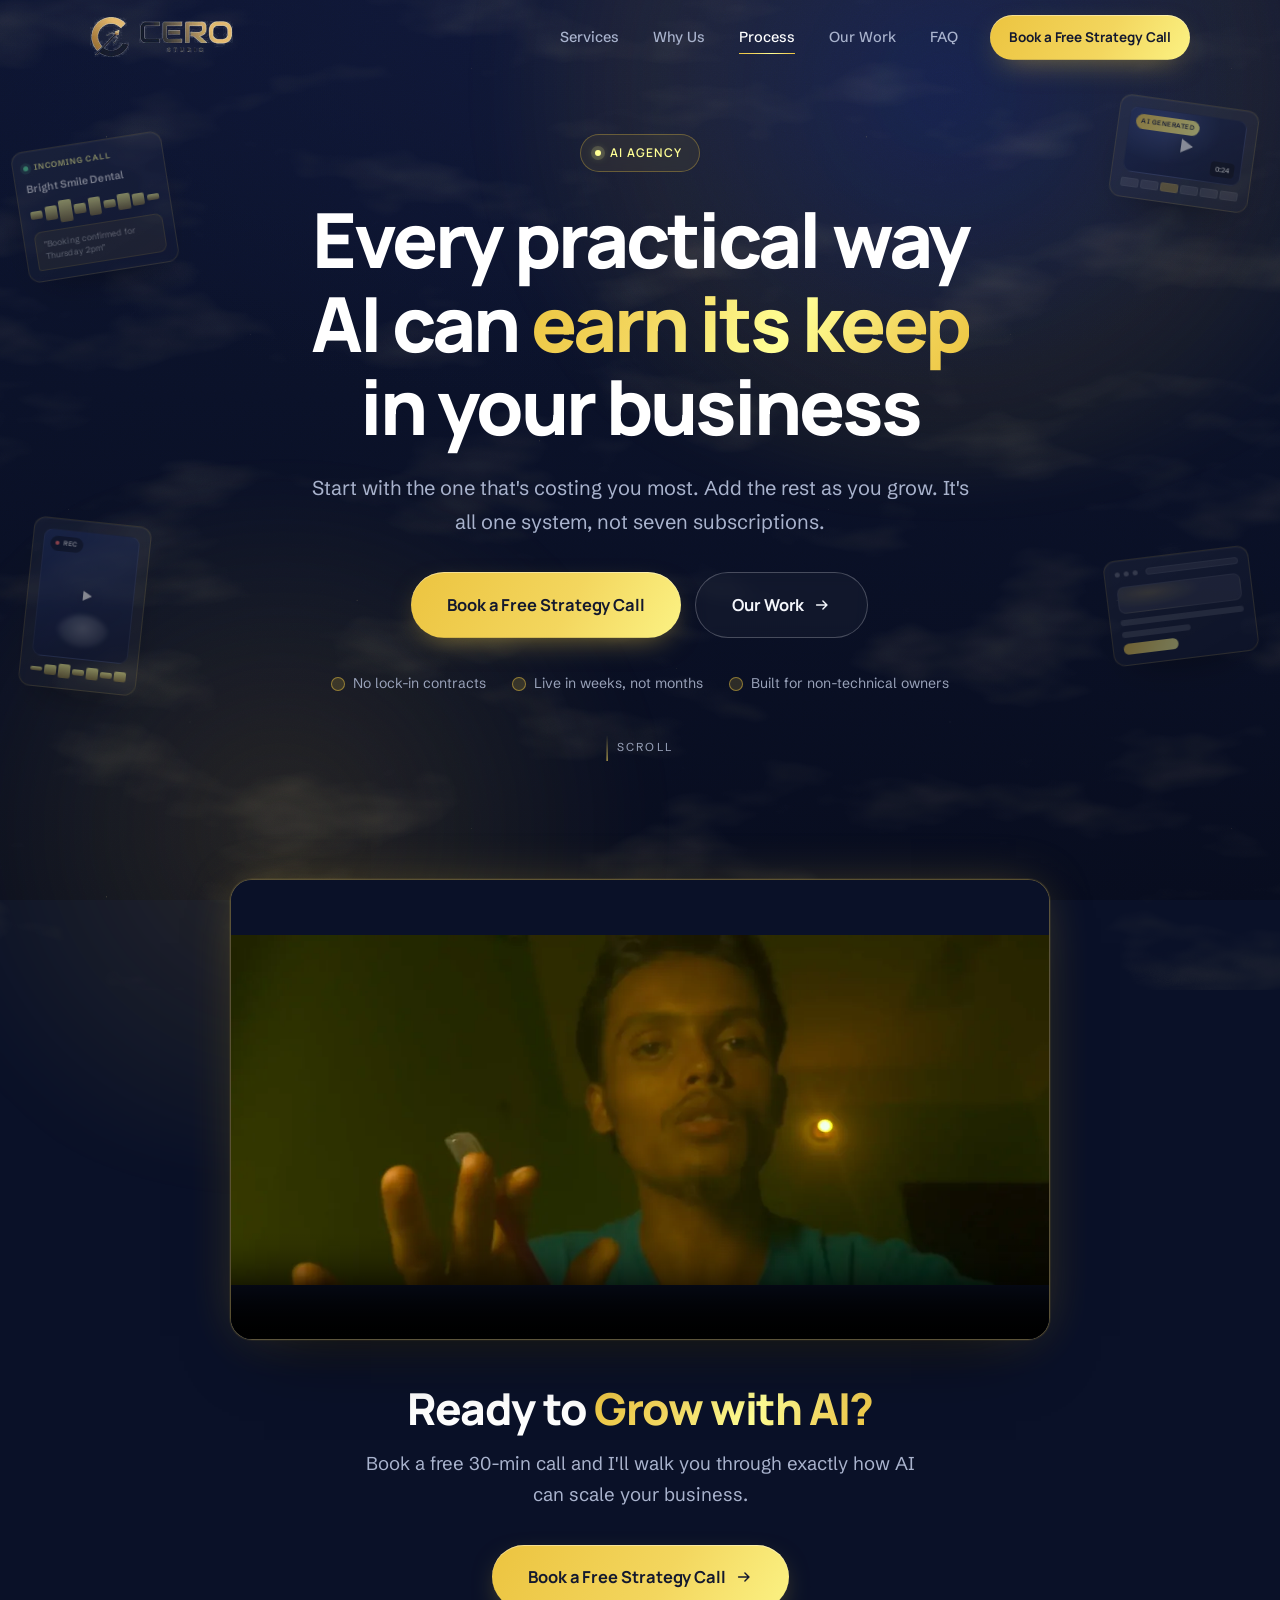
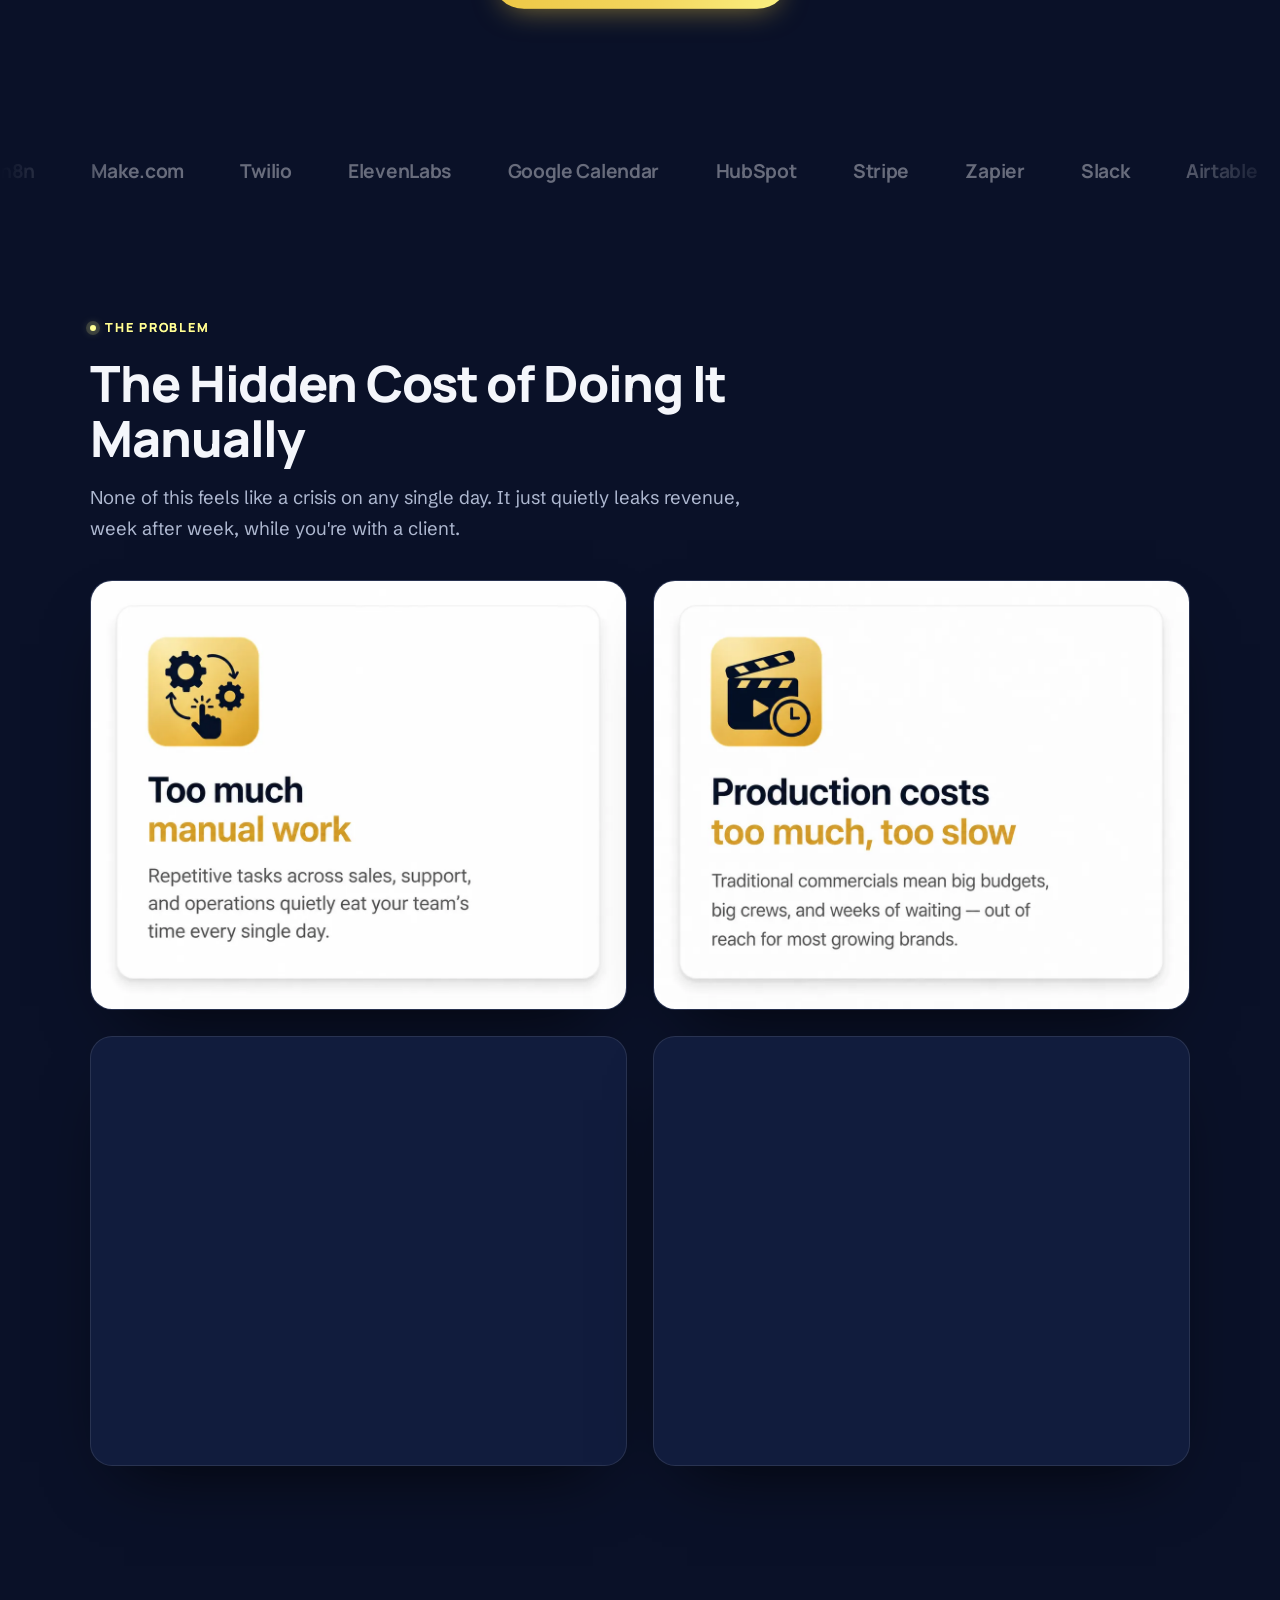
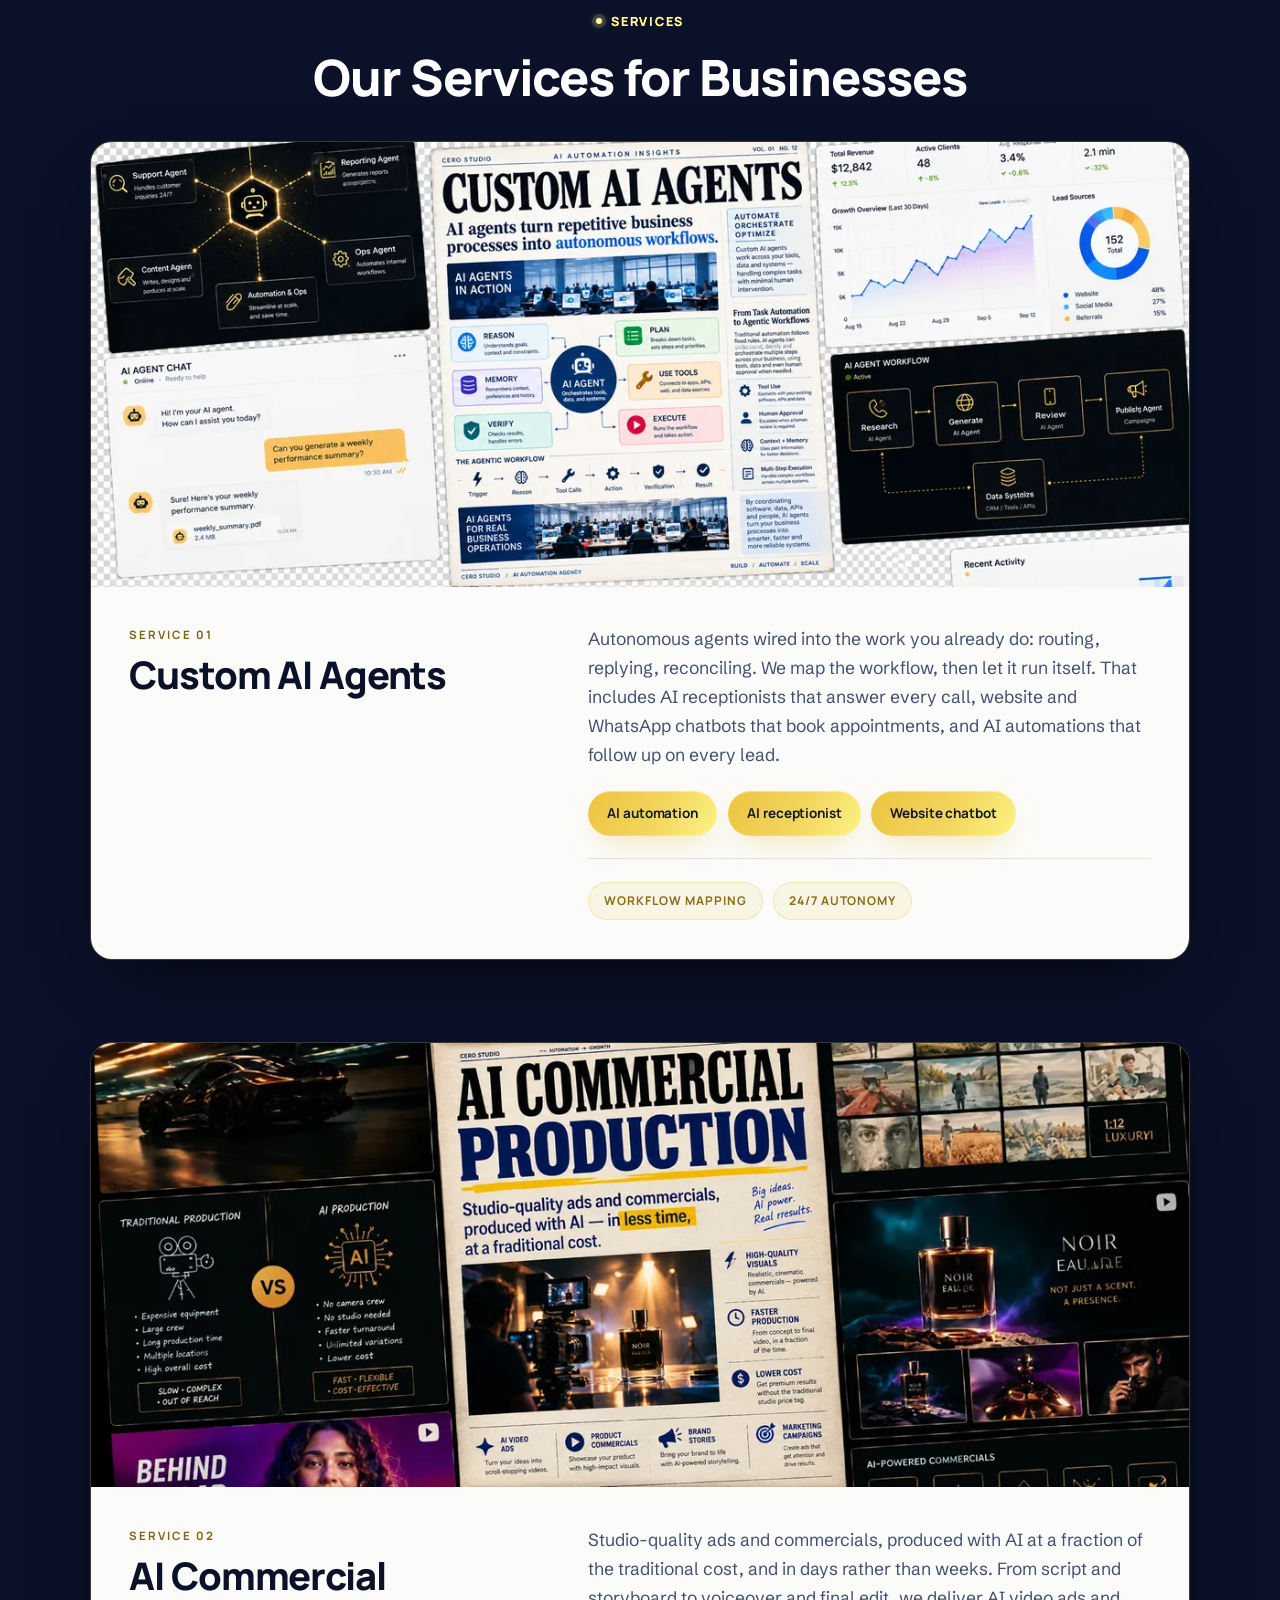
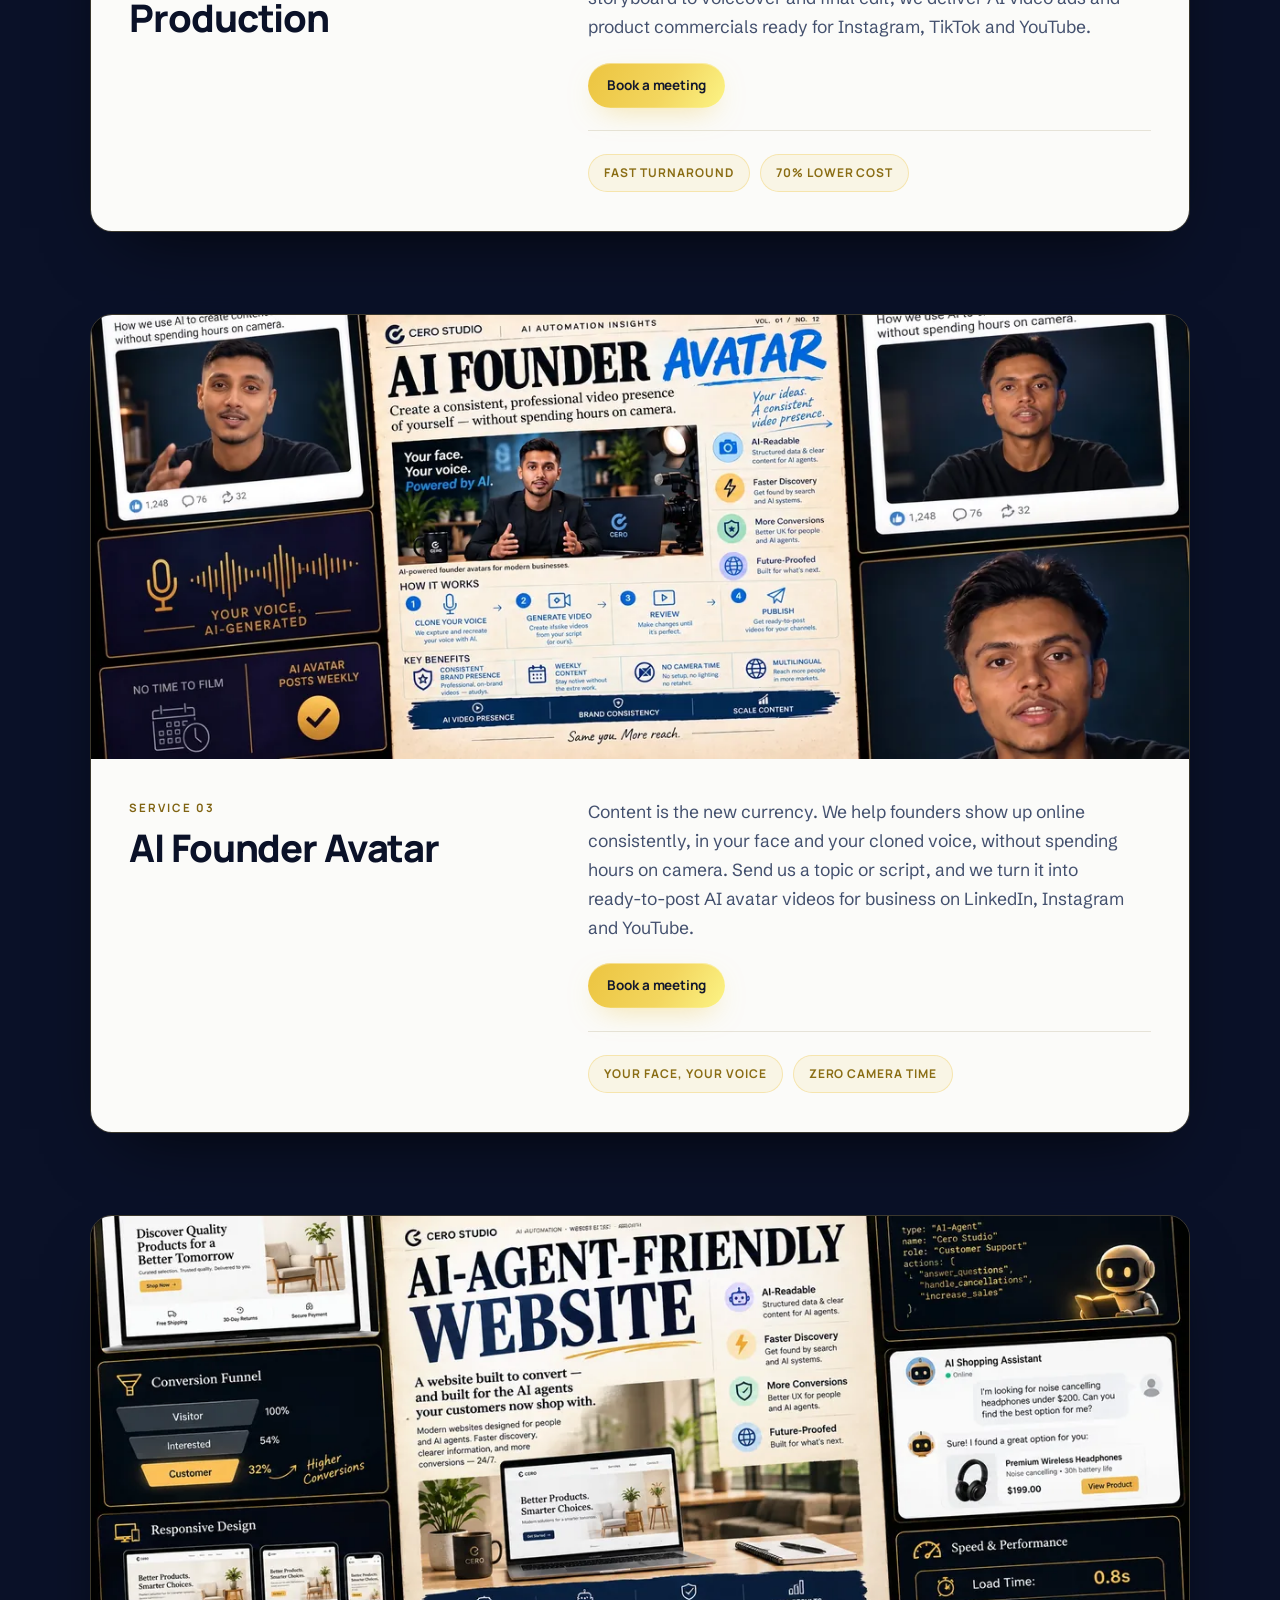
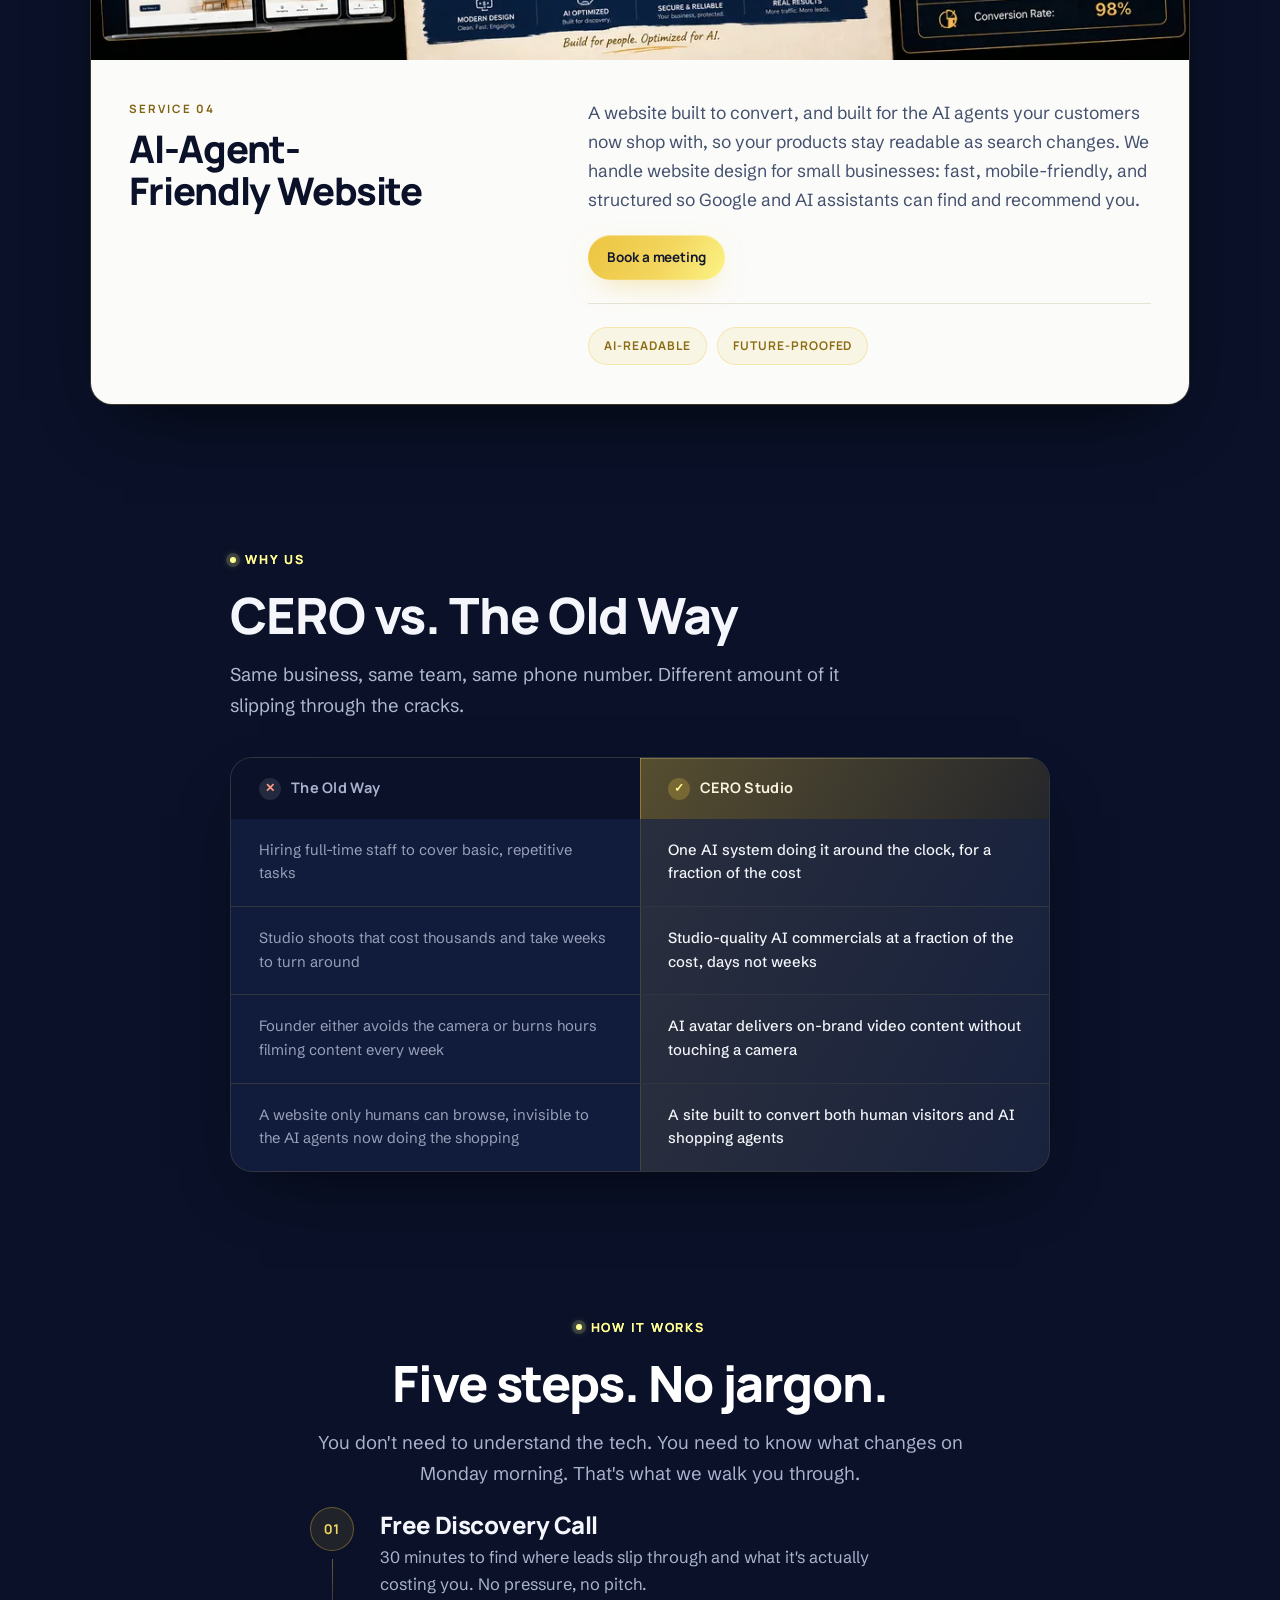
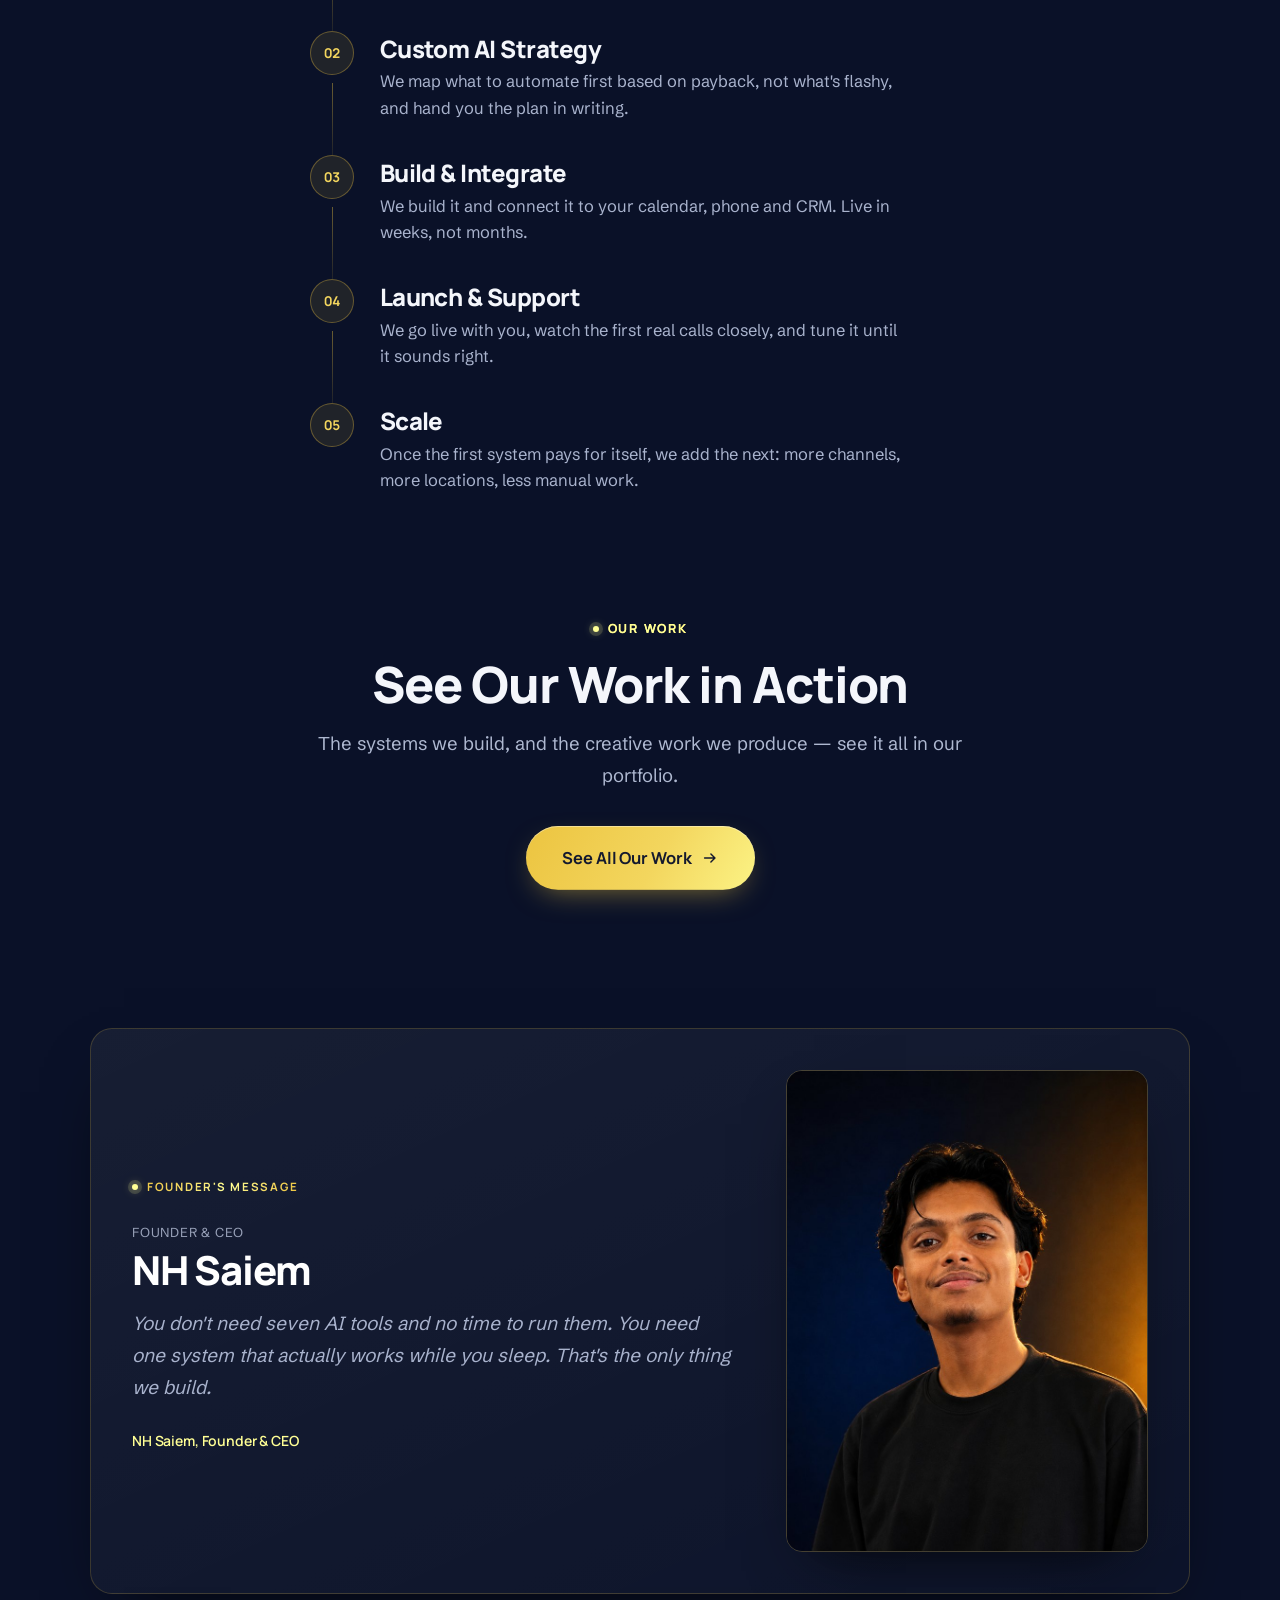
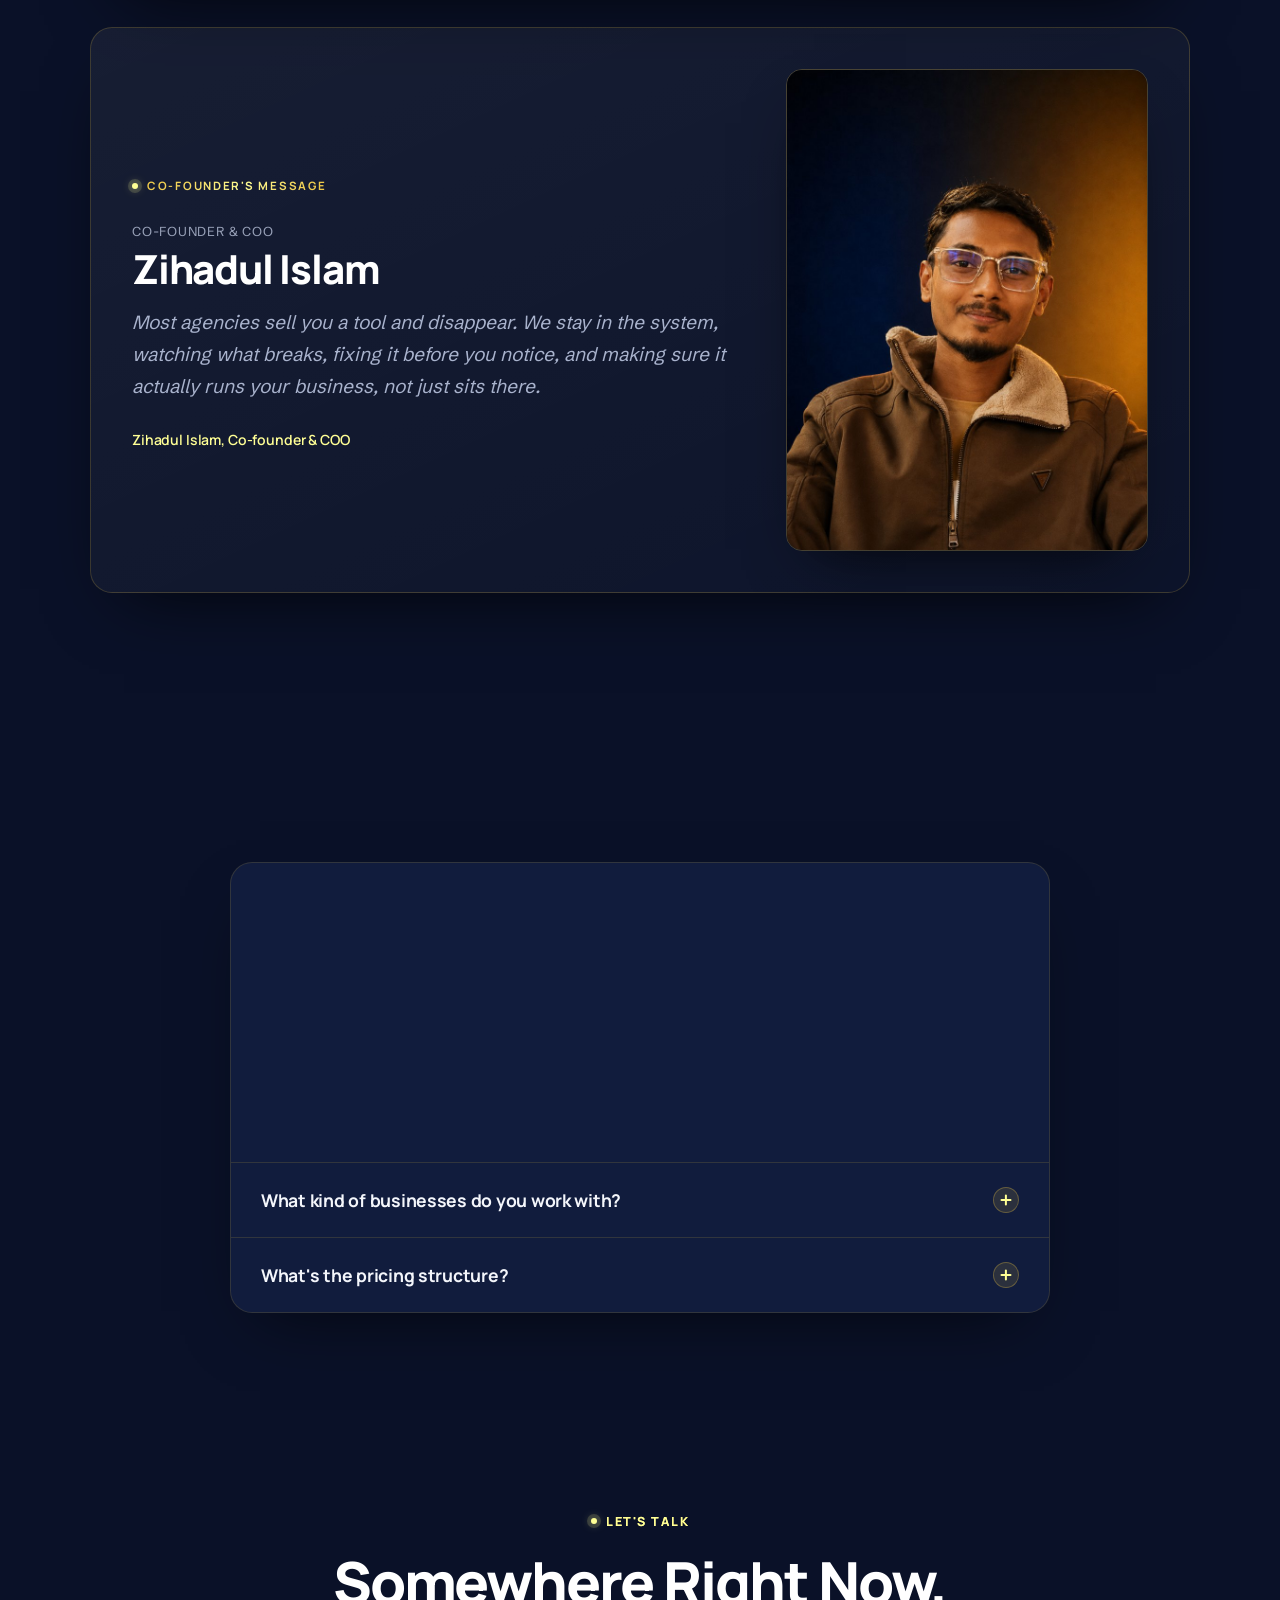
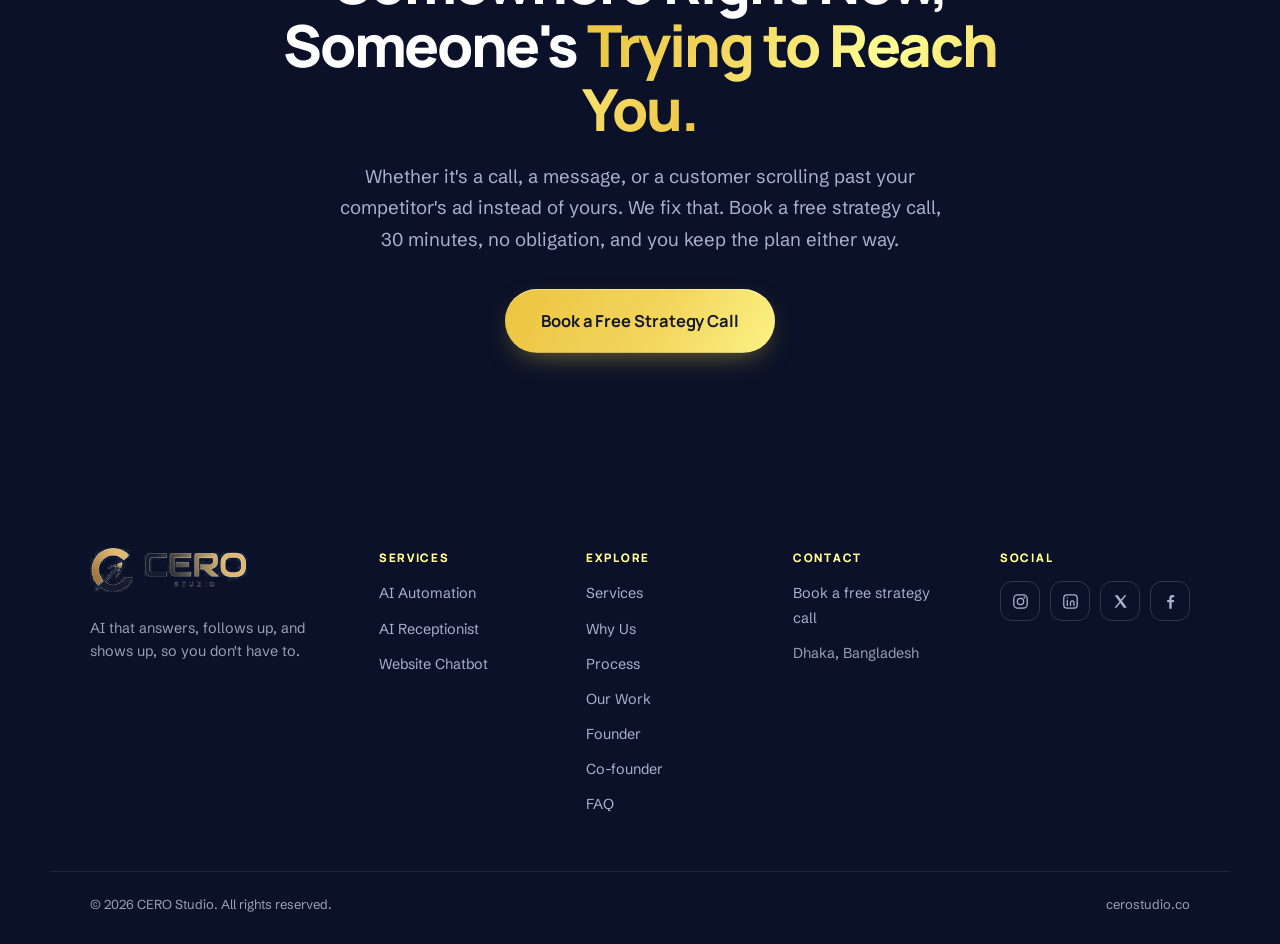
==== commit 6a6c6cfc: "styles: scale --sp-section-tight back in proportion Pulling --sp-section to 72px left .section--tigh" ====
--- a/index.html
+++ b/index.html
@@ -60,7 +60,7 @@
 </script>
 <noscript><style>[data-reveal]{opacity:1 !important;transform:none !important}</style></noscript>
 
-<link rel="stylesheet" href="styles.min.css?v=1789832785" />
+<link rel="stylesheet" href="styles.min.css?v=1789832802" />
 
 <script type="application/ld+json">
 {
@@ -872,6 +872,6 @@
   </div>
 </footer>
 
-<script src="main.min.js?v=1789832785" defer></script>
+<script src="main.min.js?v=1789832802" defer></script>
 </body>
 </html>
--- a/styles.min.css
+++ b/styles.min.css
@@ -1 +1 @@
-@font-face{font-family:'Manrope';font-style:normal;font-weight:500 800;font-display:swap;src:url('assets/fonts/manrope-var-latin.woff2') format('woff2');unicode-range:U+0000-00FF,U+0131,U+0152-0153,U+02BB-02BC,U+02C6,U+02DA,U+02DC,U+0304,U+0308,U+0329,U+2000-206F,U+20AC,U+2122,U+2191,U+2193,U+2212,U+2215,U+FEFF,U+FFFD}@font-face{font-family:'Schibsted Grotesk';font-style:normal;font-weight:400 600;font-display:swap;src:url('assets/fonts/schibsted-grotesk-var-latin.woff2') format('woff2');unicode-range:U+0000-00FF,U+0131,U+0152-0153,U+02BB-02BC,U+02C6,U+02DA,U+02DC,U+0304,U+0308,U+0329,U+2000-206F,U+20AC,U+2122,U+2191,U+2193,U+2212,U+2215,U+FEFF,U+FFFD}:root{--navy-900:#060B1C;--navy-800:#0A1128;--navy-700:#0E1733;--navy-600:#16224A;--navy-line:rgba(236,196,64,.16);--paper:#0C1430;--paper-2:#0E1836;--paper-line:rgba(236,196,64,.15);--surface:#111C3D;--surface-2:#16224A;--gold-1:#ECC440;--gold-2:#F3D65E;--gold-3:#FFFF95;--gold-warm:#FFBE5C;--gold-grad:linear-gradient(120deg,#ECC440 0%,#F3D65E 28%,#FFFF95 58%,#F3D65E 82%,#ECC440 100%);--ink:#F4F6FB;--ink-2:#AEB8D0;--ink-3:#99A2B9;--on-dark:#F4F6FB;--on-dark-2:#A9B3CD;--on-dark-3:#99A2B9;--max:1180px;--gut:clamp(20px,5vw,40px);--sp-1:6px;--sp-2:10px;--sp-3:16px;--sp-4:clamp(18px,2vw,26px);--sp-5:clamp(22px,2.6vw,34px);--sp-6:clamp(34px,4vw,52px);--sp-7:clamp(54px,6.4vw,84px);--sp-8:clamp(76px,10vw,128px);--sp-section:clamp(44px,5.4vw,72px);--sp-section-tight:clamp(40px,4.8vw,62px);--sp-sec-head:clamp(24px,2.8vw,36px);--r-sm:10px;--r:16px;--r-lg:22px;--ease:cubic-bezier(.22,.61,.36,1);--t:280ms var(--ease);--shadow:0 28px 66px -30px rgba(0,0,0,.66);--shadow-dark:0 30px 70px -34px rgba(0,0,0,.85);--f-head:"Manrope",-apple-system,BlinkMacSystemFont,"Segoe UI",sans-serif;--f-body:"Schibsted Grotesk",-apple-system,BlinkMacSystemFont,"Segoe UI",sans-serif}*,*::before,*::after{box-sizing:border-box}html{-webkit-text-size-adjust:100%}html:focus-within{scroll-behavior:smooth}body{margin:0;font-family:var(--f-body);font-size:clamp(15.5px,.42vw + 14.6px,17px);line-height:1.68;color:var(--ink);background:var(--navy-800);-webkit-font-smoothing:antialiased;text-rendering:optimizeLegibility;overflow-x:hidden;overflow-x:clip}body.is-locked{overflow:hidden}h1,h2,h3,h4{font-family:var(--f-head);font-weight:800;line-height:1.1;letter-spacing:-.022em;margin:0}p{margin:0}ul,ol{margin:0;padding:0;list-style:none}a{color:inherit;text-decoration:none}img,svg{display:block;max-width:100%}button{font:inherit;color:inherit;background:none;border:0;cursor:pointer}::selection{background:var(--gold-2);color:var(--navy-900)}html{scrollbar-color:rgba(236,196,64,.45) #0A1128;scrollbar-width:thin}*::-webkit-scrollbar{width:11px;height:11px}*::-webkit-scrollbar-track{background:#0A1128}*::-webkit-scrollbar-thumb{background:rgba(236,196,64,.34);border-radius:99px;border:3px solid #0A1128}*::-webkit-scrollbar-thumb:hover{background:rgba(236,196,64,.6)}body{caret-color:var(--gold-2);-webkit-tap-highlight-color:rgba(236,196,64,.22)}:focus-visible{outline:2px solid var(--gold-2);outline-offset:3px;border-radius:4px}.skip-link{position:absolute;left:50%;top:-100px;transform:translateX(-50%);z-index:200;padding:12px 22px;border-radius:0 0 var(--r-sm) var(--r-sm);background:var(--gold-2);color:var(--navy-900);font-weight:700;transition:top 200ms var(--ease)}.skip-link:focus{top:0}.gold-text{background:var(--gold-grad);-webkit-background-clip:text;background-clip:text;color:transparent}.splash{display:none}.splash-on .splash{display:grid;place-items:center;position:fixed;inset:0;z-index:1000;background:radial-gradient(120% 90% at 50% 40%,#101A3C 0%,#080E20 70%);animation:splash-out 240ms var(--ease) 400ms both}.splash__mark{position:relative;z-index:1;width:min(330px,62vw);aspect-ratio:476 / 133}.splash__ghost,.splash__fill{position:absolute;inset:0;display:block;-webkit-mask:url("assets/logo-navbar.webp") center / contain no-repeat;mask:url("assets/logo-navbar.webp") center / contain no-repeat}.splash__ghost{background:rgba(244,246,251,.12)}.splash__fill{background:var(--gold-grad);clip-path:inset(100% 0 0 0);animation:splash-fill 330ms cubic-bezier(.36,.02,.2,1) 60ms forwards}.splash__halo{position:absolute;width:min(560px,86vw);aspect-ratio:1;border-radius:50%;background:radial-gradient(circle,rgba(236,196,64,.22),transparent 66%);filter:blur(16px);animation:splash-pulse 620ms ease-in-out both}@keyframes splash-fill{to{clip-path:inset(0 0 0 0)}}@keyframes splash-pulse{0%{opacity:0;transform:scale(.72)}55%{opacity:1;transform:scale(1.05)}100%{opacity:.4;transform:scale(1.12)}}@keyframes splash-out{to{opacity:0;visibility:hidden;pointer-events:none}}@media (prefers-reduced-motion:reduce){.splash-on .splash{display:none}}.page-bg{position:fixed;inset:0;z-index:-1;pointer-events:none;background:radial-gradient(120% 80% at 50% 0%,#101838 0%,transparent 56%),linear-gradient(180deg,#0C1430 0%,#0A1128 44%,#070C1E 100%),var(--navy-800)}.page-bg__glow{position:absolute;border-radius:50%;filter:blur(24px);will-change:transform}.page-bg__glow--a{top:-34vh;right:-18vw;width:88vw;height:88vh;max-width:1500px;background:radial-gradient(circle,rgba(48,72,158,.26),rgba(236,196,64,.07) 44%,transparent 68%);animation:float 22s ease-in-out infinite}.page-bg__glow--b{bottom:-30vh;left:-16vw;width:76vw;height:76vh;max-width:1250px;background:radial-gradient(circle,rgba(236,196,64,.13),transparent 64%)}.page-bg__veins{position:absolute;inset:-10%;opacity:.16;mix-blend-mode:screen;background-image:url("data:image/svg+xml,%3Csvg%20xmlns%3D%27http%3A%2F%2Fwww.w3.org%2F2000%2Fsvg%27%20width%3D%271400%27%20height%3D%271400%27%3E%3Cfilter%20id%3D%27v%27%20x%3D%270%27%20y%3D%270%27%20width%3D%27100%25%27%20height%3D%27100%25%27%3E%3CfeTurbulence%20type%3D%27fractalNoise%27%20baseFrequency%3D%270.0055%200.013%27%20numOctaves%3D%274%27%20seed%3D%2711%27%20stitchTiles%3D%27stitch%27%2F%3E%3CfeColorMatrix%20type%3D%27matrix%27%20values%3D%270%200%200%200%200.82%20%200%200%200%200%200.66%20%200%200%200%200%200.24%20%201.9%200%200%200%20-1.06%27%2F%3E%3C%2Ffilter%3E%3Crect%20width%3D%27100%25%27%20height%3D%27100%25%27%20filter%3D%27url%28%23v%29%27%2F%3E%3C%2Fsvg%3E");background-size:1400px 1400px}.page-bg__sparkle{position:absolute;inset:0;background-image:radial-gradient(1.6px 1.6px at 14% 18%,rgba(242,218,151,.85),transparent 62%),radial-gradient(1.2px 1.2px at 62% 9%,rgba(242,218,151,.6),transparent 62%),radial-gradient(1.8px 1.8px at 84% 31%,rgba(255,241,205,.7),transparent 62%),radial-gradient(1.1px 1.1px at 33% 44%,rgba(242,218,151,.55),transparent 62%),radial-gradient(1.5px 1.5px at 71% 58%,rgba(242,218,151,.62),transparent 62%),radial-gradient(1.2px 1.2px at 9% 67%,rgba(255,241,205,.5),transparent 62%),radial-gradient(1.7px 1.7px at 47% 79%,rgba(242,218,151,.6),transparent 62%),radial-gradient(1.1px 1.1px at 89% 88%,rgba(242,218,151,.5),transparent 62%),radial-gradient(1.4px 1.4px at 25% 95%,rgba(255,241,205,.45),transparent 62%);background-size:760px 760px;opacity:.26;animation:shimmer 9s ease-in-out infinite}@keyframes shimmer{0%,100%{opacity:.20}50%{opacity:.34}}@media (prefers-reduced-motion:reduce){.page-bg__sparkle{animation:none;opacity:.26}}.page-bg__grain{position:absolute;inset:0;opacity:.30;mix-blend-mode:overlay;background-image:url("data:image/svg+xml,%3Csvg xmlns='http://www.w3.org/2000/svg' width='180' height='180'%3E%3Cfilter id='n'%3E%3CfeTurbulence type='fractalNoise' baseFrequency='.9' numOctaves='3' stitchTiles='stitch'/%3E%3C/filter%3E%3Crect width='100%25' height='100%25' filter='url(%23n)' opacity='.42'/%3E%3C/svg%3E")}.sec-head--center{margin-inline:auto;text-align:center}.sec-head--center .eyebrow{justify-content:center}.sec-head--center .sec-sub{margin-inline:auto}.sec-head.sec-head--tight{margin-bottom:18px}.eyebrow,.footer__h,.faq__item.is-open .faq__q>span:first-child{background:var(--gold-grad);-webkit-background-clip:text;background-clip:text;color:transparent}.container{width:100%;max-width:var(--max);margin-inline:auto;padding-inline:var(--gut)}.container--narrow{max-width:900px}.section{position:relative;padding:var(--sp-section) 0}.section--tight{padding:var(--sp-section-tight) 0}#process{padding-bottom:var(--sp-section-tight)}.section--pfwork{padding-top:var(--sp-section-tight)}.section--dark{color:var(--on-dark)}.section--dark h1,.section--dark h2,.section--dark h3{color:#fff}.section--alt{color:var(--ink)}.sec-head{max-width:720px;margin-bottom:var(--sp-sec-head)}.sec-head:last-child{margin-bottom:0}.sec-title{font-size:clamp(30px,4.1vw,50px);margin-bottom:16px}.sec-sub{color:var(--ink-2);font-size:clamp(16px,.5vw + 15px,18.5px);max-width:60ch}.section--dark .sec-sub{color:var(--on-dark-2)}.eyebrow{display:inline-flex;align-items:center;gap:9px;font-family:var(--f-head);font-size:12.5px;font-weight:700;letter-spacing:.14em;text-transform:uppercase;color:var(--gold-3);margin-bottom:18px}.eyebrow--dark{color:var(--gold-3)}.eyebrow__dot,.hero__badge-dot{width:6px;height:6px;border-radius:50%;flex:none;background:#FFFF95;box-shadow:0 0 0 4px rgba(255,255,149,.15),0 0 10px 1px rgba(255,255,149,.35)}.br-md{display:none}@media (max-width:720px){.br-hero{display:none}}.btn{--btn-y:15px;--btn-x:28px;position:relative;display:inline-flex;align-items:center;justify-content:center;gap:9px;padding:var(--btn-y) var(--btn-x);font-family:var(--f-head);font-size:15px;font-weight:700;letter-spacing:-.005em;border-radius:999px;white-space:nowrap;cursor:pointer;transition:transform 240ms var(--ease),box-shadow 240ms var(--ease),background-position 420ms var(--ease),background-color 240ms var(--ease),border-color 240ms var(--ease),color 240ms var(--ease);will-change:transform}.btn--sm{--btn-y:11px;--btn-x:19px;font-size:13.5px}.btn--lg{--btn-y:18px;--btn-x:36px;font-size:16.5px}.btn--gold{color:#14192E;background:var(--gold-grad);background-size:220% 100%;background-position:0% 50%;box-shadow:0 10px 30px -12px rgba(236,196,64,.6),inset 0 1px 0 rgba(255,255,255,.4)}.btn--gold:hover,.btn--gold:focus-visible{transform:scale(1.03);background-position:100% 50%;box-shadow:0 16px 40px -12px rgba(236,196,64,.72),inset 0 1px 0 rgba(255,255,255,.55)}.btn--gold:active{transform:scale(.99)}.btn--ghost{color:var(--on-dark);border:1px solid rgba(244,246,251,.24);background:rgba(255,255,255,.03);backdrop-filter:blur(6px)}.btn--ghost:hover,.btn--ghost:focus-visible{transform:scale(1.03);border-color:rgba(236,196,64,.62);background:rgba(236,196,64,.09);color:#fff}.btn__icon{width:18px;height:18px;transition:transform 240ms var(--ease)}.btn__ico{display:inline-flex;flex:none}.btn__ico svg{width:19px;height:19px}.btn:hover .btn__icon{transform:translateX(3px)}.nav{position:fixed;top:0;left:0;right:0;z-index:100;transition:background-color 320ms var(--ease),box-shadow 320ms var(--ease),backdrop-filter 320ms var(--ease),border-color 320ms var(--ease);border-bottom:1px solid transparent}.nav.is-scrolled{background:rgba(8,13,32,.82);backdrop-filter:blur(16px) saturate(140%);-webkit-backdrop-filter:blur(16px) saturate(140%);border-bottom-color:rgba(236,196,64,.16);box-shadow:0 12px 40px -24px rgba(0,0,0,.9)}.nav__inner{display:flex;align-items:center;justify-content:space-between;gap:20px;height:74px}.logo{display:inline-flex;align-items:center;flex:none}.logo__img{height:40px;width:auto;transition:transform 400ms var(--ease),filter 400ms var(--ease)}.logo:hover .logo__img{transform:scale(1.03);filter:drop-shadow(0 3px 14px rgba(236,196,64,.34))}.logo--footer .logo__img{height:44px}.nav__links{display:flex;align-items:center;gap:6px}.nav__link{position:relative;padding:9px 14px;border-radius:999px;font-size:14.5px;font-weight:500;color:var(--on-dark-2);transition:color 220ms var(--ease),background-color 220ms var(--ease)}.nav__link::after{content:"";position:absolute;left:14px;right:14px;bottom:4px;height:1.5px;background:var(--gold-grad);transform:scaleX(0);transform-origin:left;transition:transform 300ms var(--ease)}.nav__link:hover{color:#fff}.nav__link:hover::after,.nav__link.is-active::after{transform:scaleX(1)}.nav__link.is-active{color:#fff}.nav__cta{margin-left:12px}.nav__toggle{display:none;width:44px;height:44px;border-radius:12px;border:1px solid rgba(244,246,251,.2);flex-direction:column;align-items:center;justify-content:center;gap:5px;transition:border-color 220ms var(--ease),background-color 220ms var(--ease)}.nav__toggle span{display:block;width:18px;height:1.8px;border-radius:2px;background:var(--on-dark);transition:transform 300ms var(--ease),opacity 200ms var(--ease)}.nav__toggle[aria-expanded="true"] span:nth-child(1){transform:translateY(6.8px) rotate(45deg)}.nav__toggle[aria-expanded="true"] span:nth-child(2){opacity:0;transform:scaleX(.4)}.nav__toggle[aria-expanded="true"] span:nth-child(3){transform:translateY(-6.8px) rotate(-45deg)}.hero__float{position:absolute;inset:0;z-index:0;pointer-events:none;overflow:hidden}.float-card{position:absolute;display:flex;flex-direction:column;gap:7px;padding:12px;border-radius:14px;background:linear-gradient(158deg,rgba(255,255,255,.08),rgba(255,255,255,.02));border:1px solid rgba(236,196,64,.22);box-shadow:0 20px 44px -22px rgba(0,0,0,.85),inset 0 1px 0 rgba(255,255,255,.06);backdrop-filter:blur(4px);opacity:.52;filter:blur(.3px);font-family:var(--f-body)}.float-card--voice{width:192px;left:1.5%;top:18%;rotate:-9deg;animation:drift-a 27s ease-in-out infinite}.float-card--video{width:174px;right:2%;top:13%;rotate:8deg;animation:drift-b 33s ease-in-out infinite}.float-card--avatar{width:146px;left:2%;bottom:12%;rotate:6deg;animation:drift-b 24s ease-in-out infinite}.float-card--site{width:182px;right:2%;bottom:16%;rotate:-7deg;animation:drift-a 37s ease-in-out infinite}@keyframes drift-a{0%,100%{translate:-15px 0}50%{translate:15px 0}}@keyframes drift-b{0%,100%{translate:16px 0}50%{translate:-16px 0}}.fc-line,.fc-name,.fc-top,.fc-tag,.fc-dur,.fc-rec{letter-spacing:.01em}.fc-top{display:flex;align-items:center;gap:6px;font-size:8px;font-weight:600;letter-spacing:.1em;text-transform:uppercase;color:var(--gold-3)}.fc-live{width:5px;height:5px;border-radius:50%;background:#5FE3A1;box-shadow:0 0 0 3px rgba(95,227,161,.18)}.fc-name{font-size:10.5px;font-weight:600;color:rgba(255,255,255,.86)}.fc-line{font-size:8.5px;line-height:1.45;color:rgba(255,255,255,.6);padding:6px 8px;border-radius:8px;border-bottom-left-radius:3px;background:rgba(236,196,64,.1);border:1px solid rgba(236,196,64,.2)}.fc-wave{display:flex;align-items:center;gap:2.5px;height:22px}.fc-wave i{flex:1;border-radius:2px;background:linear-gradient(to top,rgba(236,196,64,.45),rgba(255,255,149,.9))}.fc-wave i:nth-child(1){height:34%}.fc-wave i:nth-child(2){height:66%}.fc-wave i:nth-child(3){height:100%}.fc-wave i:nth-child(4){height:48%}.fc-wave i:nth-child(5){height:82%}.fc-wave i:nth-child(6){height:38%}.fc-wave i:nth-child(7){height:70%}.fc-wave i:nth-child(8){height:52%}.fc-wave i:nth-child(9){height:28%}.fc-wave--sm{height:14px}.fc-frame{position:relative;aspect-ratio:16 / 9;border-radius:9px;overflow:hidden;background:radial-gradient(70% 90% at 30% 20%,rgba(120,150,235,.3),transparent 70%),linear-gradient(150deg,#1B2650,#0C1432);display:grid;place-items:center;border:1px solid rgba(255,255,255,.08)}.fc-play{width:0;height:0;border-style:solid;border-width:7px 0 7px 12px;border-color:transparent transparent transparent rgba(255,255,255,.9);margin-left:3px;filter:drop-shadow(0 2px 6px rgba(0,0,0,.5))}.fc-play--sm{border-width:5px 0 5px 9px}.fc-tag{position:absolute;top:6px;left:6px;font-size:6.5px;font-weight:700;letter-spacing:.08em;text-transform:uppercase;padding:2px 5px;border-radius:99px;color:#14192E;background:linear-gradient(120deg,#ECC440,#FFFF95)}.fc-dur{position:absolute;bottom:6px;right:6px;font-size:7px;font-weight:600;color:rgba(255,255,255,.85);padding:2px 5px;border-radius:4px;background:rgba(0,0,0,.5)}.fc-strip{display:flex;gap:2px;height:9px}.fc-strip i{flex:1;border-radius:2px;background:rgba(255,255,255,.14);border:1px solid rgba(255,255,255,.06)}.fc-strip i:nth-child(3){background:rgba(236,196,64,.5)}.fc-portrait{position:relative;aspect-ratio:3 / 4;border-radius:9px;overflow:hidden;background:linear-gradient(165deg,#22305E,#0D1430);display:grid;place-items:center;border:1px solid rgba(255,255,255,.08)}.fc-silhouette{position:absolute;bottom:-14%;width:66%;aspect-ratio:1;border-radius:50% 50% 42% 42%;background:radial-gradient(60% 45% at 50% 22%,rgba(255,255,255,.34),rgba(255,255,255,.13) 60%,transparent 72%);filter:blur(2px)}.fc-rec{position:absolute;top:6px;left:6px;display:flex;align-items:center;gap:4px;font-size:6.5px;font-weight:700;letter-spacing:.1em;color:rgba(255,255,255,.9);padding:2px 5px;border-radius:99px;background:rgba(0,0,0,.45)}.fc-rec i{width:4px;height:4px;border-radius:50%;background:#FF6B6B}.fc-chrome{display:flex;align-items:center;gap:4px;padding-bottom:3px}.fc-chrome i{width:5px;height:5px;border-radius:50%;background:rgba(255,255,255,.28)}.fc-chrome b{flex:1;height:7px;margin-left:4px;border-radius:99px;background:rgba(255,255,255,.1);border:1px solid rgba(255,255,255,.07)}.fc-hero{height:36px;border-radius:7px;background:radial-gradient(60% 80% at 25% 30%,rgba(236,196,64,.22),transparent 70%),rgba(255,255,255,.09);border:1px solid rgba(255,255,255,.07)}.fc-bar{height:6px;border-radius:5px;background:rgba(255,255,255,.16)}.fc-bar--short{width:56%}.fc-cta{width:44%;height:11px;border-radius:99px;background:linear-gradient(120deg,#ECC440,#FFFF95);opacity:.85}@media (max-width:1439px){.float-card--voice{width:152px}.float-card--video{width:140px}.float-card--avatar{width:118px}.float-card--site{width:146px}.float-card{padding:10px;gap:6px;border-radius:12px}.fc-hero{height:27px}}@media (max-width:1279px){.hero__float{display:none}}@media (prefers-reduced-motion:reduce){.float-card{animation:none}}.hero{position:relative;padding:clamp(112px,12.5vw,134px) 0 clamp(64px,7vw,92px);overflow:hidden;color:var(--on-dark)}.hero__inner{position:relative;z-index:2;display:flex;flex-direction:column;align-items:center;text-align:center;max-width:880px;margin-inline:auto}.hero__badge{display:inline-flex;align-items:center;gap:9px;padding:8px 17px 8px 14px;margin-bottom:26px;border-radius:999px;font-family:var(--f-head);font-size:12px;font-weight:600;letter-spacing:.11em;text-transform:uppercase;color:var(--gold-3);background:rgba(236,196,64,.07);border:1px solid rgba(236,196,64,.32);backdrop-filter:blur(6px)}.hero__title{font-size:clamp(38px,6.4vw,76px);letter-spacing:-.038em;margin-bottom:22px;text-wrap:balance}.hero__sub{color:var(--on-dark-2);font-size:clamp(16.5px,.7vw + 15px,20px);max-width:56ch;margin:0 auto 34px;text-wrap:pretty}.hero__actions{display:flex;flex-wrap:wrap;gap:14px;justify-content:center;margin-bottom:34px}.hero__ticks{display:flex;flex-wrap:wrap;gap:10px 26px;justify-content:center;font-size:14px;color:var(--on-dark-3)}.hero__ticks li{display:flex;align-items:center;gap:8px}.hero__ticks li::before{content:"";width:14px;height:14px;flex:none;border-radius:50%;background:rgba(236,196,64,.16);box-shadow:inset 0 0 0 1px rgba(236,196,64,.5)}.hero__scroll{position:absolute;bottom:24px;left:50%;transform:translateX(-50%);z-index:2;display:flex;align-items:center;gap:9px;font-size:11.5px;letter-spacing:.2em;text-transform:uppercase;color:var(--on-dark-3)}.hero__scroll span{width:1px;height:26px;background:linear-gradient(to bottom,transparent,var(--gold-2));animation:pulse-line 2.4s ease-in-out infinite}.founder-cta__inner{max-width:900px;margin-inline:auto;text-align:center}.founder-cta__inner .eyebrow{justify-content:center}.founder-cta__slot{position:relative;aspect-ratio:16 / 9;overflow:hidden;margin-bottom:clamp(28px,3.4vw,44px);border-radius:var(--r-lg);background:radial-gradient(26rem 16rem at 50% 120%,rgba(236,196,64,.12),transparent 70%),linear-gradient(158deg,#101A3A,#0A1128);border:1px solid rgba(236,196,64,.34);box-shadow:var(--shadow-dark),0 0 0 1px rgba(236,196,64,.08),0 0 54px -14px rgba(236,196,64,.34)}.founder-cta .founder-cta__slot[data-reveal]{transition:opacity 760ms var(--ease),transform 760ms var(--ease),border-color 320ms var(--ease),box-shadow 320ms var(--ease);transition-delay:var(--rd,0ms),var(--rd,0ms),0ms,0ms}.founder-cta__slot:hover{border-color:rgba(236,196,64,.6);box-shadow:var(--shadow-dark),0 0 0 1px rgba(236,196,64,.14),0 0 68px -12px rgba(236,196,64,.46)}.founder-cta__media{position:absolute;inset:0;width:100%;height:100%;object-fit:contain;border:0;display:block;background:#0A1128}.founder-cta__title{font-size:clamp(28px,3.6vw,44px);letter-spacing:-.032em;margin-bottom:16px;text-wrap:balance}.founder-cta__sub{color:var(--on-dark-2);font-size:clamp(16px,.5vw + 15px,18.6px);max-width:52ch;margin:0 auto clamp(26px,3vw,34px);text-wrap:pretty}.founder-cta__actions{display:flex;flex-wrap:wrap;gap:14px;justify-content:center}.marquee-wrap{padding:clamp(38px,4.4vw,54px) 0}.marquee__label{font-size:12px;letter-spacing:.16em;text-transform:uppercase;color:var(--on-dark-3);margin-bottom:24px;font-family:var(--f-head);font-weight:600}.marquee{--mq-gap:clamp(34px,4.4vw,60px);position:relative;display:flex;overflow:hidden;mask-image:linear-gradient(90deg,transparent,#000 9%,#000 91%,transparent);-webkit-mask-image:linear-gradient(90deg,transparent,#000 9%,#000 91%,transparent)}.marquee__track{flex:0 0 auto;display:flex;align-items:center;gap:var(--mq-gap);padding-right:var(--mq-gap);animation:scroll-x 42s linear infinite;will-change:transform}.marquee:hover .marquee__track,.marquee:focus-within .marquee__track{animation-play-state:paused}.marquee__track li{font-family:var(--f-head);font-size:clamp(17px,1.5vw,21px);font-weight:700;letter-spacing:-.015em;color:rgba(244,246,251,.4);white-space:nowrap;transition:color 260ms var(--ease)}.marquee__track li:hover{color:rgba(255,255,149,.95)}.img-grid{display:grid;grid-template-columns:repeat(2,1fr);gap:var(--sp-4)}.img-grid--problem{--ar:1402 / 1122}.img-card{position:relative;border-radius:var(--r-lg);overflow:hidden;background:var(--surface);border:1px solid rgba(255,255,255,.1);box-shadow:var(--shadow-dark);transition:transform 340ms var(--ease),box-shadow 340ms var(--ease),border-color 340ms var(--ease)}.img-card img{display:block;width:100%;height:auto;aspect-ratio:var(--ar,1402 / 1122)}.img-grid .img-card:hover{transform:translateY(-5px);border-color:rgba(236,196,64,.5);box-shadow:0 44px 90px -34px rgba(0,0,0,.92)}.svc-rows{display:flex;flex-direction:column;gap:var(--sp-7)}.svc-row{border-radius:var(--r-lg);overflow:hidden;border:1px solid rgba(236,196,64,.22);box-shadow:var(--shadow-dark);transition:border-color 380ms var(--ease),box-shadow 380ms var(--ease),transform 380ms var(--ease)}.svc-rows .svc-row:hover{transform:translateY(-4px);border-color:rgba(236,196,64,.5);box-shadow:0 46px 92px -34px rgba(0,0,0,.92)}picture{display:contents}.svc-row__banner{display:block;line-height:0}.svc-row__banner img{display:block;width:100%;height:auto;aspect-ratio:1600 / 648}.svc-row__body{display:grid;grid-template-columns:minmax(240px,.85fr) 1.15fr;gap:clamp(20px,3.4vw,56px);align-items:start;padding:clamp(26px,3vw,44px) clamp(24px,3vw,48px);background:#FBFBF9}.svc-row__no{font-family:var(--f-head);font-size:11.5px;font-weight:700;letter-spacing:.17em;text-transform:uppercase;color:#806413;margin-bottom:10px}.svc-row .svc-row__title{font-size:clamp(25px,2.5vw + 12px,38px);letter-spacing:-.03em;color:#0A1128;text-wrap:balance}.svc-row__title a{background-image:linear-gradient(var(--gold-1),var(--gold-1));background-repeat:no-repeat;background-position:0 100%;background-size:0 2px;transition:background-size 320ms var(--ease)}.svc-row__title a::after{content:"";display:inline-block;width:.3em;height:.3em;margin-left:.42em;border-top:.085em solid #8A6D14;border-right:.085em solid #8A6D14;rotate:45deg;translate:0 -.05em;transition:translate 260ms var(--ease),border-color 260ms var(--ease)}.svc-row:hover .svc-row__title a,.svc-row__title a:hover,.svc-row__title a:focus-visible{background-size:100% 2px}.svc-row:hover .svc-row__title a::after,.svc-row__title a:hover::after,.svc-row__title a:focus-visible::after{translate:.2em -.05em;border-color:var(--gold-1)}@media (prefers-reduced-motion:reduce){.svc-row__title a,.svc-row__title a::after{transition:none}}.svc-row__text{color:#43506E;font-size:clamp(15.5px,.5vw + 14.5px,17.5px);line-height:1.66;max-width:56ch;text-wrap:pretty}.svc-row__more{display:flex;flex-wrap:wrap;gap:10px;align-items:center;margin-top:clamp(16px,1.6vw,22px)}.svc-row__chips{display:flex;flex-wrap:wrap;gap:10px;margin-top:clamp(18px,1.8vw,24px);padding-top:clamp(18px,1.8vw,24px);border-top:1px solid #E6E3D8}.svc-row__chips li{font-family:var(--f-head);font-size:12px;font-weight:700;letter-spacing:.08em;text-transform:uppercase;padding:8px 15px;border-radius:999px;color:#8A6D14;background:rgba(236,196,64,.10);border:1px solid rgba(236,196,64,.34);transition:background-color 260ms var(--ease),border-color 260ms var(--ease)}.svc-row:hover .svc-row__chips li{background:rgba(236,196,64,.18);border-color:rgba(236,196,64,.5)}.svc-rows--compact{gap:var(--sp-4)}.svc-rows--compact .svc-row__body{grid-template-columns:minmax(190px,.75fr) 1.25fr;gap:clamp(4px,1.4vw,30px);padding:clamp(19px,2.1vw,26px) clamp(20px,2.2vw,30px)}.svc-rows--compact .svc-row .svc-row__title{font-size:clamp(20px,.5vw + 18px,23.5px);letter-spacing:-.02em}.svc-rows--compact .svc-row__text{font-size:clamp(15px,.35vw + 14.2px,16.4px)}.work-grid{display:grid;grid-template-columns:repeat(2,1fr);gap:var(--sp-4)}.work__slot{position:relative;aspect-ratio:16 / 9;overflow:hidden;border-radius:var(--r-lg);background:radial-gradient(26rem 16rem at 50% 120%,rgba(236,196,64,.12),transparent 70%),linear-gradient(158deg,#101A3A,#0A1128);border:1px solid rgba(236,196,64,.34);box-shadow:var(--shadow-dark);transition:border-color 320ms var(--ease),box-shadow 320ms var(--ease),transform 320ms var(--ease)}.work-grid .work__item:hover .work__slot{border-color:rgba(236,196,64,.72);box-shadow:0 40px 84px -32px rgba(0,0,0,.9),0 0 46px -12px rgba(236,196,64,.42)}.work-grid .work__item[data-reveal]{transition:opacity 760ms var(--ease),transform 260ms var(--ease);transition-delay:var(--rd,0ms),0ms}.work-grid .work__item:hover{transform:translateY(-3px)}@property --angle{syntax:"<angle>";initial-value:0deg;inherits:false}@keyframes border-spin{to{--angle:360deg}}.work__slot{--angle:0deg}@supports ((mask-composite:exclude) or (-webkit-mask-composite:xor)){.work-grid .work__slot::before{content:"";position:absolute;inset:0;z-index:2;border-radius:inherit;padding:1.5px;pointer-events:none;opacity:.4;background:conic-gradient(from var(--angle),transparent 0%,var(--gold-1) 10%,var(--gold-warm) 18%,var(--gold-1) 26%,transparent 40%,transparent 100%);-webkit-mask:linear-gradient(#000 0 0) content-box,linear-gradient(#000 0 0);-webkit-mask-composite:xor;mask:linear-gradient(#000 0 0) content-box,linear-gradient(#000 0 0);mask-composite:exclude;animation:border-spin 8s linear infinite;transition:opacity 320ms var(--ease)}.work-grid .work__item:hover .work__slot::before{opacity:.8;animation-duration:4s}@media (prefers-reduced-motion:reduce){.work-grid .work__slot::before{animation:none}.work-grid .work__item:hover .work__slot::before{animation:none}}}.work__more{display:flex;justify-content:center}.section--pagehead{padding-top:max(122px,var(--sp-section));padding-bottom:var(--sp-5)}.section--pagehead .sec-head{margin-bottom:0}.pf-group + .pf-group{margin-top:var(--sp-7)}.pf-group__head{margin-bottom:var(--sp-5)}.pf-group .pf-group__title{font-size:clamp(23px,1.6vw + 15px,33px);letter-spacing:-.028em;margin-bottom:var(--sp-2)}.pf-group__intro{color:var(--on-dark-2);font-size:clamp(15px,.4vw + 14px,16.8px);line-height:1.62;max-width:56ch;text-wrap:pretty}.pf-group .work-grid{align-items:start}.work-grid--vertical{grid-template-columns:repeat(3,minmax(0,1fr))}.work-grid--vertical .work__item{width:100%;max-width:320px;margin-inline:auto}.work-grid--vertical .work__slot{aspect-ratio:9 / 16}.work__slot--empty{display:grid;place-items:center;border-style:dashed;border-color:rgba(236,196,64,.26);box-shadow:none}.work__badge{display:inline-flex;align-items:center;gap:9px;padding:9px 18px;border-radius:999px;font-family:var(--f-head);font-size:11.5px;font-weight:700;letter-spacing:.15em;text-transform:uppercase;color:var(--gold-3);background:rgba(236,196,64,.09);border:1px solid rgba(236,196,64,.3);backdrop-filter:blur(4px)}.pf-cta{display:flex;justify-content:center;margin-top:var(--sp-8)}.work__media{position:absolute;inset:0;width:100%;height:100%;object-fit:cover;border:0;display:block;background:#0A1128}.work__title{margin-top:16px;font-family:var(--f-head);font-size:clamp(17px,.9vw + 14px,21px);font-weight:700;letter-spacing:-.022em;color:var(--ink)}.work__desc{margin-top:8px;color:var(--on-dark-2);font-size:clamp(14.5px,.3vw + 13.6px,15.8px);line-height:1.62;max-width:52ch;text-wrap:pretty}.compare{border-radius:var(--r-lg);overflow:hidden;border:1px solid var(--paper-line);background:var(--surface);box-shadow:var(--shadow)}.compare__head,.compare__row{display:grid;grid-template-columns:1fr 1fr}.compare__head{background:var(--navy-800);color:#fff}.compare__col{display:flex;align-items:center;gap:10px;padding:18px clamp(20px,2.2vw,28px);font-family:var(--f-head);font-size:14.5px;font-weight:700;letter-spacing:.02em}.compare__col--old{color:var(--on-dark-2)}.compare__col--new{background:linear-gradient(120deg,rgba(236,196,64,.34),rgba(236,196,64,.12));color:#FBF2DE;box-shadow:inset 1px 0 0 rgba(236,196,64,.4),inset 0 1px 0 rgba(255,255,149,.22)}.compare__mark{display:inline-flex;align-items:center;justify-content:center;width:22px;height:22px;border-radius:50%;font-size:12px;flex:none}.compare__mark--x{background:rgba(255,255,255,.1);color:#FF9C8A}.compare__mark--check{background:rgba(236,196,64,.25);color:var(--gold-3)}.compare__row + .compare__row{border-top:1px solid var(--paper-line)}.compare__cell{padding:20px clamp(20px,2.2vw,28px);font-size:14.8px;line-height:1.6}.compare__cell--old{color:var(--ink-3)}.compare__cell--new{color:var(--ink);font-weight:500;background:linear-gradient(120deg,rgba(236,196,64,.11),rgba(236,196,64,.035));box-shadow:inset 1px 0 0 var(--paper-line)}.compare__label{display:none}.steps{position:relative;width:100%;max-width:660px;margin-inline:auto;list-style:none;display:flex;flex-direction:column;gap:var(--sp-5)}.steps__item{position:relative;display:grid;grid-template-columns:44px 1fr;gap:clamp(18px,2vw,28px);align-items:start}.steps__item::before{content:"";position:absolute;left:22px;top:52px;bottom:calc(var(--sp-5) * -1);width:1px;background:linear-gradient(180deg,rgba(236,196,64,.42),rgba(236,196,64,.10))}.steps__item:last-child::before{content:none}.steps__num{display:inline-flex;align-items:center;justify-content:center;width:44px;height:44px;border-radius:50%;font-family:var(--f-head);font-size:13.5px;font-weight:700;font-variant-numeric:tabular-nums;letter-spacing:.02em;color:var(--gold-2);background:rgba(236,196,64,.10);border:1px solid rgba(236,196,64,.34);position:relative;z-index:1}.steps__body{padding-top:5px}.steps .steps__title{font-size:clamp(19px,1.1vw + 14px,24px);letter-spacing:-.022em;color:var(--on-dark);margin-bottom:var(--sp-1)}.steps__text{color:var(--on-dark-2);font-size:clamp(15px,.4vw + 14px,16.5px);line-height:1.62;max-width:52ch;text-wrap:pretty}@media (max-width:560px){.steps__item{grid-template-columns:38px 1fr}.steps__item::before{left:19px;top:46px}.steps__num{width:38px;height:38px;font-size:12.5px}}.msg{display:grid;grid-template-columns:1.25fr .75fr;gap:clamp(26px,4vw,64px);align-items:center;padding:clamp(26px,3.2vw,46px);border-radius:var(--r-lg);background:linear-gradient(155deg,rgba(255,255,255,.055),rgba(255,255,255,.015));border:1px solid rgba(236,196,64,.2);box-shadow:var(--shadow-dark);transition:border-color 380ms var(--ease),box-shadow 380ms var(--ease)}.msg + .msg{margin-top:var(--sp-5)}.msg:hover{border-color:rgba(236,196,64,.4);box-shadow:0 44px 90px -34px rgba(0,0,0,.9)}.msg__badge{display:inline-flex;align-items:center;gap:9px;font-family:var(--f-head);font-size:11.5px;font-weight:700;letter-spacing:.15em;text-transform:uppercase;margin-bottom:var(--sp-4);background:var(--gold-grad);-webkit-background-clip:text;background-clip:text;color:transparent}.msg__role{font-size:13px;letter-spacing:.06em;text-transform:uppercase;color:var(--on-dark-3);margin-bottom:4px}.msg .msg__name{font-size:clamp(26px,2.4vw + 14px,40px);letter-spacing:-.03em;color:#fff;margin-bottom:var(--sp-3)}.msg__quote{margin:0 0 var(--sp-4)}.msg__quote p{font-size:clamp(16px,.6vw + 15px,19px);line-height:1.68;color:var(--on-dark-2);font-style:italic;text-wrap:pretty;max-width:56ch}.msg__attrib{font-family:var(--f-head);font-size:14px;font-weight:600;color:var(--gold-3);letter-spacing:-.01em}.msg__photo{margin:0;border-radius:var(--r);overflow:hidden;border:1px solid rgba(236,196,64,.24);box-shadow:0 26px 60px -28px rgba(0,0,0,.85)}.msg__photo img{display:block;width:100%;height:auto;aspect-ratio:3 / 4;object-fit:cover}.msg--linked{position:relative;cursor:pointer}.msg__link::after{content:"";position:absolute;inset:0;z-index:1;border-radius:var(--r-lg)}.msg--linked:hover{border-color:rgba(236,196,64,.4);box-shadow:0 44px 90px -34px rgba(0,0,0,.9)}.msg--linked:hover .msg__link{color:var(--gold-3);background-size:100% 1.5px}.msg--linked:focus-within{border-color:rgba(236,196,64,.55)}.msg__link{color:inherit;background-image:linear-gradient(var(--gold-3),var(--gold-3));background-repeat:no-repeat;background-position:0 100%;background-size:0% 1.5px;transition:background-size 380ms var(--ease),color 300ms var(--ease)}.msg__link:hover{color:var(--gold-3);background-size:100% 1.5px}.msg__photo img{transition:scale 620ms var(--ease)}.msg--linked:hover .msg__photo img{scale:1.035}@media (max-width:820px){.msg{grid-template-columns:1fr;gap:var(--sp-4)}.msg__photo{order:-1;max-width:260px}}.section--faq{padding-top:clamp(44px,5vw,68px)}.faq{border-radius:var(--r-lg);overflow:hidden;background:var(--surface);border:1px solid var(--paper-line);box-shadow:var(--shadow)}.faq__item + .faq__item{border-top:1px solid var(--paper-line)}.faq h3{margin:0;font-weight:inherit}.faq__q{display:flex;align-items:center;justify-content:space-between;gap:20px;width:100%;padding:clamp(19px,2vw,24px) clamp(20px,2.4vw,30px);text-align:left;font-family:var(--f-head);font-size:clamp(15.6px,.5vw + 14.6px,17.6px);font-weight:700;letter-spacing:-.015em;color:var(--ink);transition:background-color 240ms var(--ease),color 240ms var(--ease)}.faq__q:hover{background:rgba(236,196,64,.08)}.faq__item.is-open .faq__q{color:var(--gold-3)}.faq__icon{position:relative;width:26px;height:26px;flex:none;border-radius:50%;background:rgba(236,196,64,.12);border:1px solid rgba(236,196,64,.3);transition:transform 340ms var(--ease),background-color 240ms var(--ease)}.faq__icon::before,.faq__icon::after{content:"";position:absolute;top:50%;left:50%;width:11px;height:1.8px;border-radius:2px;background:var(--gold-3);transform:translate(-50%,-50%);transition:transform 340ms var(--ease),opacity 240ms var(--ease)}.faq__icon::after{transform:translate(-50%,-50%) rotate(90deg)}.faq__item.is-open .faq__icon{transform:rotate(180deg);background:rgba(236,196,64,.24)}.faq__item.is-open .faq__icon::after{opacity:0;transform:translate(-50%,-50%) rotate(0)}.faq__a{display:grid;grid-template-rows:0fr;transition:grid-template-rows 380ms var(--ease)}.faq__item.is-open .faq__a{grid-template-rows:1fr}.faq__a-inner{overflow:hidden;min-height:0}.faq__a-inner p{padding:0 clamp(20px,2.4vw,30px) clamp(22px,2.2vw,26px);font-size:15.2px;line-height:1.72;color:var(--ink-2);max-width:72ch}.cta{position:relative;padding:clamp(78px,9.5vw,124px) 0;overflow:hidden}.cta__inner{position:relative;z-index:2;text-align:center}.cta__inner .eyebrow{justify-content:center}.cta__title{font-size:clamp(31px,4.7vw,58px);letter-spacing:-.035em;margin-bottom:20px}.cta__sub{color:var(--on-dark-2);font-size:clamp(16px,.5vw + 15px,18.6px);max-width:56ch;margin:0 auto 34px}.cta__actions{display:flex;flex-wrap:wrap;gap:14px;justify-content:center}.footer{color:var(--on-dark);padding-top:clamp(52px,6vw,74px)}.footer__inner{display:grid;grid-template-columns:1.5fr 1fr 1fr 1fr 1fr;gap:clamp(28px,3.4vw,48px);padding-bottom:clamp(38px,4.4vw,54px)}.footer__tag{margin-top:16px;font-size:14.4px;line-height:1.62;color:var(--on-dark-3);max-width:34ch}.footer__nav{display:flex;flex-direction:column;gap:11px;align-items:flex-start}.footer__h{font-family:var(--f-head);font-size:11.5px;font-weight:700;letter-spacing:.15em;text-transform:uppercase;color:var(--gold-3);margin-bottom:3px}.footer__nav a{font-size:14.4px;color:var(--on-dark-2);transition:color 220ms var(--ease),transform 220ms var(--ease)}.footer__nav a:hover{color:var(--gold-3);transform:translateX(3px)}.footer__meta{font-size:14.4px;color:var(--on-dark-3)}.footer__social{display:flex;gap:10px}.footer__social a{display:inline-flex;align-items:center;justify-content:center;width:40px;height:40px;border-radius:12px;border:1px solid rgba(244,246,251,.16);color:var(--on-dark-2);transition:all 240ms var(--ease)}.footer__social a:hover{transform:translateY(-3px);border-color:rgba(236,196,64,.55);color:var(--gold-3);background:rgba(236,196,64,.1)}.footer__social svg{width:19px;height:19px}.footer__bottom{display:flex;flex-wrap:wrap;gap:10px 20px;justify-content:space-between;padding-top:22px;padding-bottom:28px;border-top:1px solid rgba(244,246,251,.09);font-size:13px;color:var(--on-dark-3)}.js [data-reveal]{opacity:0;transform:translateY(26px);transition:opacity 760ms var(--ease),transform 760ms var(--ease);transition-delay:var(--rd,0ms)}[data-reveal].is-in{opacity:1;transform:none}.reveal-fallback [data-reveal]{opacity:1;transform:none}@keyframes scroll-x{from{transform:translate3d(0,0,0)}to{transform:translate3d(-100%,0,0)}}@keyframes float{0%,100%{transform:translate3d(0,0,0) scale(1)}50%{transform:translate3d(-2.5%,3%,0) scale(1.06)}}@keyframes blink{0%,100%{opacity:1}50%{opacity:.35}}@keyframes pulse-line{0%,100%{opacity:.35;transform:scaleY(.6)}50%{opacity:1;transform:scaleY(1)}}@media (prefers-reduced-motion:reduce){html:focus-within{scroll-behavior:auto}*,*::before,*::after{animation-duration:.01ms !important;animation-iteration-count:1 !important;transition-duration:.01ms !important;scroll-behavior:auto !important}[data-reveal]{opacity:1;transform:none}}@media (max-width:1024px){.footer__inner{grid-template-columns:1fr 1fr;row-gap:38px}.hero__inner{grid-template-columns:1fr;gap:52px}.hero__copy{max-width:640px}}@media (max-width:1024px) and (min-width:721px){.br-md{display:inline}}@media (max-width:1024px){.work-grid--vertical{grid-template-columns:repeat(2,minmax(0,1fr))}}@media (max-width:620px){.work-grid--vertical{grid-template-columns:minmax(0,1fr)}}@media (max-width:880px){.img-grid,.work-grid:not(.work-grid--vertical){grid-template-columns:1fr}.svc-row__body{grid-template-columns:1fr;gap:14px}.svc-rows--compact .svc-row__body{grid-template-columns:1fr;gap:7px}.nav__toggle{display:flex}.nav__links{position:fixed;inset:0 0 auto;top:0;flex-direction:column;align-items:stretch;justify-content:center;gap:4px;min-height:100svh;padding:96px var(--gut) 44px;background:rgba(6,11,28,.97);backdrop-filter:blur(20px);-webkit-backdrop-filter:blur(20px);transform:translateY(-100%);opacity:0;pointer-events:none;transition:transform 460ms var(--ease),opacity 300ms var(--ease);overflow-y:auto}.nav__links.is-open{transform:translateY(0);opacity:1;pointer-events:auto}.logo{position:relative;z-index:2}.nav__link{padding:17px 4px;font-family:var(--f-head);font-size:26px;font-weight:700;color:#fff;border-bottom:1px solid rgba(244,246,251,.08);border-radius:0}.nav__link::after{display:none}.nav__cta{margin:26px 0 0;justify-content:center;--btn-y:16px;font-size:15px}.nav.is-menu-open{background:transparent;box-shadow:none;border-bottom-color:transparent}}@media (max-width:720px){.compare__head{display:none}.compare__row{grid-template-columns:1fr}.compare__cell{padding:16px 20px}.compare__cell--old{padding-bottom:8px}.compare__cell--new{box-shadow:none;border-radius:0 0 2px 2px}.compare__label{display:block;margin-bottom:5px;font-family:var(--f-head);font-size:10.5px;font-weight:700;letter-spacing:.12em;text-transform:uppercase}.compare__cell--old .compare__label{color:#FF9C8A}.compare__cell--new .compare__label{color:var(--gold-3)}.founder{grid-template-columns:1fr;text-align:left}.step{grid-template-columns:auto 1fr;gap:18px}.step__num{width:52px;height:52px;font-size:15px}.step:not(:last-child)::after{left:26px;top:60px}.step__title{padding-top:10px}.footer__inner{grid-template-columns:1fr;row-gap:32px}.hero__actions .btn{flex:1 1 auto}.cta__actions .btn{width:100%}.hero__scroll{display:none}}@media (max-width:420px){.logo__img{height:34px}.logo--footer .logo__img{height:38px}.hero__ticks{gap:8px 16px;font-size:13px}}.backlink{position:absolute;top:calc(var(--sp-3) + 52px);left:var(--gut);z-index:2;display:inline-flex;align-items:center;gap:8px;font-family:var(--f-head);font-size:11.5px;font-weight:600;letter-spacing:-.01em;color:var(--on-dark-2);transition:color 240ms var(--ease),gap 240ms var(--ease)}.backlink:hover{color:var(--gold-3);gap:14px}.backlink__arrow{width:6px;height:6px;flex:none;border-left:1.6px solid currentColor;border-bottom:1.6px solid currentColor;rotate:45deg}.section--story{padding-top:max(104px,calc(var(--sp-5) + 62px));padding-bottom:var(--sp-section-tight)}.story__lede{max-width:30ch;margin:0 auto clamp(20px,2.6vw,34px);text-align:center;font-family:var(--f-head);font-weight:800;line-height:1.06;letter-spacing:-.035em;color:var(--on-dark)}.story__lede-name{display:block;text-wrap:balance;font-size:clamp(34px,3.6vw + 18px,64px)}.story__lede-role{display:block;margin-top:.32em;text-wrap:balance;font-size:clamp(17px,.9vw + 12px,26px);font-weight:700;letter-spacing:-.02em}.story__intro{max-width:60ch;margin:0 auto clamp(40px,5vw,72px);text-align:center;color:var(--on-dark-2);font-size:clamp(15.5px,.45vw + 14px,17.5px);line-height:1.72}.story{position:relative;list-style:none;width:100%;max-width:1060px;margin-inline:auto;padding:0}.story::before{content:"";position:absolute;left:50%;top:6px;bottom:6px;width:1px;transform:translateX(-50%);background:linear-gradient(180deg,rgba(236,196,64,0) 0%,rgba(236,196,64,.34) 8%,rgba(236,196,64,.34) 92%,rgba(236,196,64,0) 100%)}.story__ch{position:relative;display:grid;grid-template-columns:1fr 1fr;gap:clamp(30px,4.4vw,74px);align-items:center}.story__ch + .story__ch{margin-top:clamp(56px,8vw,116px)}.story__node{position:absolute;left:50%;top:50%;width:11px;height:11px;border-radius:50%;transform:translate(-50%,-50%);background:var(--gold-1);box-shadow:0 0 0 4px rgba(10,17,40,1),0 0 0 5px rgba(236,196,64,.32),0 0 18px rgba(236,196,64,.5)}.story__node--end{width:15px;height:15px;background:transparent;border:2px solid var(--gold-1);box-shadow:0 0 0 4px rgba(10,17,40,1),0 0 20px rgba(236,196,64,.45)}.story__ch .story__fig{grid-column:1;grid-row:1}.story__ch .story__body{grid-column:2;grid-row:1}.story__ch--flip .story__fig{grid-column:2;grid-row:1}.story__ch--flip .story__body{grid-column:1;grid-row:1}.story__fig{margin:0;border-radius:var(--r-lg);overflow:hidden;border:1px solid rgba(236,196,64,.22);box-shadow:0 30px 70px -30px rgba(0,0,0,.85);transition:border-color 420ms var(--ease),transform 420ms var(--ease)}.story__fig img{display:block;width:100%;height:auto;aspect-ratio:4 / 5;object-fit:cover}.story__fig--wide img{aspect-ratio:4 / 3}.story__ch:hover .story__fig{border-color:rgba(236,196,64,.4);transform:translateY(-3px)}.story__ch--solo .story__body{padding:clamp(24px,2.6vw,38px);border-radius:var(--r-lg);background:linear-gradient(155deg,rgba(255,255,255,.055),rgba(255,255,255,.015));border:1px solid rgba(236,196,64,.18);box-shadow:0 26px 60px -30px rgba(0,0,0,.8);transition:border-color 420ms var(--ease),transform 420ms var(--ease)}.story__ch--solo:hover .story__body{border-color:rgba(236,196,64,.36);transform:translateY(-3px)}.story__ch--solo .story__text{max-width:none}.story__ch--solo .story__year{font-size:12.5px;padding:6px 13px}.story__meta{display:flex;align-items:center;gap:12px;flex-wrap:wrap;margin-bottom:var(--sp-3);font-family:var(--f-head);font-size:11.5px;font-weight:700;letter-spacing:.15em;text-transform:uppercase;color:var(--on-dark-3)}.story__year{display:inline-block;padding:5px 11px;border-radius:999px;letter-spacing:.09em;color:var(--gold-3);background:rgba(236,196,64,.11);border:1px solid rgba(236,196,64,.3)}.story .story__title{font-size:clamp(22px,1.5vw + 15px,32px);letter-spacing:-.03em;color:var(--on-dark);margin-bottom:var(--sp-2);text-wrap:balance}.story__text{color:var(--on-dark-2);font-size:clamp(15.5px,.45vw + 14px,17.5px);line-height:1.72;max-width:56ch;text-wrap:pretty}.story__end{margin-top:clamp(64px,9vw,128px);text-align:center}.story__end-text{font-family:var(--f-head);font-weight:700;font-size:clamp(20px,1.4vw + 14px,28px);letter-spacing:-.028em;color:var(--on-dark);margin-bottom:var(--sp-4)}.story__end-actions{display:flex;flex-wrap:wrap;gap:var(--sp-3);justify-content:center}.story__faq{margin-top:clamp(64px,9vw,128px)}.story__faq .faq{max-width:760px;margin-inline:auto}.story__social{display:flex;justify-content:center;margin-top:clamp(36px,5vw,56px)}@media (max-width:880px){.story{padding-left:34px}.story::before{left:5px;transform:none}.story__ch{grid-template-columns:minmax(0,1fr);gap:var(--sp-4)}.story__ch .story__fig{grid-column:1;grid-row:1}.story__ch .story__body{grid-column:1;grid-row:auto}.story__node{left:-29px;top:14px;transform:none}.story__fig img{aspect-ratio:3 / 2}.story__lede{max-width:22ch}}+@font-face{font-family:'Manrope';font-style:normal;font-weight:500 800;font-display:swap;src:url('assets/fonts/manrope-var-latin.woff2') format('woff2');unicode-range:U+0000-00FF,U+0131,U+0152-0153,U+02BB-02BC,U+02C6,U+02DA,U+02DC,U+0304,U+0308,U+0329,U+2000-206F,U+20AC,U+2122,U+2191,U+2193,U+2212,U+2215,U+FEFF,U+FFFD}@font-face{font-family:'Schibsted Grotesk';font-style:normal;font-weight:400 600;font-display:swap;src:url('assets/fonts/schibsted-grotesk-var-latin.woff2') format('woff2');unicode-range:U+0000-00FF,U+0131,U+0152-0153,U+02BB-02BC,U+02C6,U+02DA,U+02DC,U+0304,U+0308,U+0329,U+2000-206F,U+20AC,U+2122,U+2191,U+2193,U+2212,U+2215,U+FEFF,U+FFFD}:root{--navy-900:#060B1C;--navy-800:#0A1128;--navy-700:#0E1733;--navy-600:#16224A;--navy-line:rgba(236,196,64,.16);--paper:#0C1430;--paper-2:#0E1836;--paper-line:rgba(236,196,64,.15);--surface:#111C3D;--surface-2:#16224A;--gold-1:#ECC440;--gold-2:#F3D65E;--gold-3:#FFFF95;--gold-warm:#FFBE5C;--gold-grad:linear-gradient(120deg,#ECC440 0%,#F3D65E 28%,#FFFF95 58%,#F3D65E 82%,#ECC440 100%);--ink:#F4F6FB;--ink-2:#AEB8D0;--ink-3:#99A2B9;--on-dark:#F4F6FB;--on-dark-2:#A9B3CD;--on-dark-3:#99A2B9;--max:1180px;--gut:clamp(20px,5vw,40px);--sp-1:6px;--sp-2:10px;--sp-3:16px;--sp-4:clamp(18px,2vw,26px);--sp-5:clamp(22px,2.6vw,34px);--sp-6:clamp(34px,4vw,52px);--sp-7:clamp(54px,6.4vw,84px);--sp-8:clamp(76px,10vw,128px);--sp-section:clamp(44px,5.4vw,72px);--sp-section-tight:clamp(32px,3.8vw,50px);--sp-sec-head:clamp(24px,2.8vw,36px);--r-sm:10px;--r:16px;--r-lg:22px;--ease:cubic-bezier(.22,.61,.36,1);--t:280ms var(--ease);--shadow:0 28px 66px -30px rgba(0,0,0,.66);--shadow-dark:0 30px 70px -34px rgba(0,0,0,.85);--f-head:"Manrope",-apple-system,BlinkMacSystemFont,"Segoe UI",sans-serif;--f-body:"Schibsted Grotesk",-apple-system,BlinkMacSystemFont,"Segoe UI",sans-serif}*,*::before,*::after{box-sizing:border-box}html{-webkit-text-size-adjust:100%}html:focus-within{scroll-behavior:smooth}body{margin:0;font-family:var(--f-body);font-size:clamp(15.5px,.42vw + 14.6px,17px);line-height:1.68;color:var(--ink);background:var(--navy-800);-webkit-font-smoothing:antialiased;text-rendering:optimizeLegibility;overflow-x:hidden;overflow-x:clip}body.is-locked{overflow:hidden}h1,h2,h3,h4{font-family:var(--f-head);font-weight:800;line-height:1.1;letter-spacing:-.022em;margin:0}p{margin:0}ul,ol{margin:0;padding:0;list-style:none}a{color:inherit;text-decoration:none}img,svg{display:block;max-width:100%}button{font:inherit;color:inherit;background:none;border:0;cursor:pointer}::selection{background:var(--gold-2);color:var(--navy-900)}html{scrollbar-color:rgba(236,196,64,.45) #0A1128;scrollbar-width:thin}*::-webkit-scrollbar{width:11px;height:11px}*::-webkit-scrollbar-track{background:#0A1128}*::-webkit-scrollbar-thumb{background:rgba(236,196,64,.34);border-radius:99px;border:3px solid #0A1128}*::-webkit-scrollbar-thumb:hover{background:rgba(236,196,64,.6)}body{caret-color:var(--gold-2);-webkit-tap-highlight-color:rgba(236,196,64,.22)}:focus-visible{outline:2px solid var(--gold-2);outline-offset:3px;border-radius:4px}.skip-link{position:absolute;left:50%;top:-100px;transform:translateX(-50%);z-index:200;padding:12px 22px;border-radius:0 0 var(--r-sm) var(--r-sm);background:var(--gold-2);color:var(--navy-900);font-weight:700;transition:top 200ms var(--ease)}.skip-link:focus{top:0}.gold-text{background:var(--gold-grad);-webkit-background-clip:text;background-clip:text;color:transparent}.splash{display:none}.splash-on .splash{display:grid;place-items:center;position:fixed;inset:0;z-index:1000;background:radial-gradient(120% 90% at 50% 40%,#101A3C 0%,#080E20 70%);animation:splash-out 240ms var(--ease) 400ms both}.splash__mark{position:relative;z-index:1;width:min(330px,62vw);aspect-ratio:476 / 133}.splash__ghost,.splash__fill{position:absolute;inset:0;display:block;-webkit-mask:url("assets/logo-navbar.webp") center / contain no-repeat;mask:url("assets/logo-navbar.webp") center / contain no-repeat}.splash__ghost{background:rgba(244,246,251,.12)}.splash__fill{background:var(--gold-grad);clip-path:inset(100% 0 0 0);animation:splash-fill 330ms cubic-bezier(.36,.02,.2,1) 60ms forwards}.splash__halo{position:absolute;width:min(560px,86vw);aspect-ratio:1;border-radius:50%;background:radial-gradient(circle,rgba(236,196,64,.22),transparent 66%);filter:blur(16px);animation:splash-pulse 620ms ease-in-out both}@keyframes splash-fill{to{clip-path:inset(0 0 0 0)}}@keyframes splash-pulse{0%{opacity:0;transform:scale(.72)}55%{opacity:1;transform:scale(1.05)}100%{opacity:.4;transform:scale(1.12)}}@keyframes splash-out{to{opacity:0;visibility:hidden;pointer-events:none}}@media (prefers-reduced-motion:reduce){.splash-on .splash{display:none}}.page-bg{position:fixed;inset:0;z-index:-1;pointer-events:none;background:radial-gradient(120% 80% at 50% 0%,#101838 0%,transparent 56%),linear-gradient(180deg,#0C1430 0%,#0A1128 44%,#070C1E 100%),var(--navy-800)}.page-bg__glow{position:absolute;border-radius:50%;filter:blur(24px);will-change:transform}.page-bg__glow--a{top:-34vh;right:-18vw;width:88vw;height:88vh;max-width:1500px;background:radial-gradient(circle,rgba(48,72,158,.26),rgba(236,196,64,.07) 44%,transparent 68%);animation:float 22s ease-in-out infinite}.page-bg__glow--b{bottom:-30vh;left:-16vw;width:76vw;height:76vh;max-width:1250px;background:radial-gradient(circle,rgba(236,196,64,.13),transparent 64%)}.page-bg__veins{position:absolute;inset:-10%;opacity:.16;mix-blend-mode:screen;background-image:url("data:image/svg+xml,%3Csvg%20xmlns%3D%27http%3A%2F%2Fwww.w3.org%2F2000%2Fsvg%27%20width%3D%271400%27%20height%3D%271400%27%3E%3Cfilter%20id%3D%27v%27%20x%3D%270%27%20y%3D%270%27%20width%3D%27100%25%27%20height%3D%27100%25%27%3E%3CfeTurbulence%20type%3D%27fractalNoise%27%20baseFrequency%3D%270.0055%200.013%27%20numOctaves%3D%274%27%20seed%3D%2711%27%20stitchTiles%3D%27stitch%27%2F%3E%3CfeColorMatrix%20type%3D%27matrix%27%20values%3D%270%200%200%200%200.82%20%200%200%200%200%200.66%20%200%200%200%200%200.24%20%201.9%200%200%200%20-1.06%27%2F%3E%3C%2Ffilter%3E%3Crect%20width%3D%27100%25%27%20height%3D%27100%25%27%20filter%3D%27url%28%23v%29%27%2F%3E%3C%2Fsvg%3E");background-size:1400px 1400px}.page-bg__sparkle{position:absolute;inset:0;background-image:radial-gradient(1.6px 1.6px at 14% 18%,rgba(242,218,151,.85),transparent 62%),radial-gradient(1.2px 1.2px at 62% 9%,rgba(242,218,151,.6),transparent 62%),radial-gradient(1.8px 1.8px at 84% 31%,rgba(255,241,205,.7),transparent 62%),radial-gradient(1.1px 1.1px at 33% 44%,rgba(242,218,151,.55),transparent 62%),radial-gradient(1.5px 1.5px at 71% 58%,rgba(242,218,151,.62),transparent 62%),radial-gradient(1.2px 1.2px at 9% 67%,rgba(255,241,205,.5),transparent 62%),radial-gradient(1.7px 1.7px at 47% 79%,rgba(242,218,151,.6),transparent 62%),radial-gradient(1.1px 1.1px at 89% 88%,rgba(242,218,151,.5),transparent 62%),radial-gradient(1.4px 1.4px at 25% 95%,rgba(255,241,205,.45),transparent 62%);background-size:760px 760px;opacity:.26;animation:shimmer 9s ease-in-out infinite}@keyframes shimmer{0%,100%{opacity:.20}50%{opacity:.34}}@media (prefers-reduced-motion:reduce){.page-bg__sparkle{animation:none;opacity:.26}}.page-bg__grain{position:absolute;inset:0;opacity:.30;mix-blend-mode:overlay;background-image:url("data:image/svg+xml,%3Csvg xmlns='http://www.w3.org/2000/svg' width='180' height='180'%3E%3Cfilter id='n'%3E%3CfeTurbulence type='fractalNoise' baseFrequency='.9' numOctaves='3' stitchTiles='stitch'/%3E%3C/filter%3E%3Crect width='100%25' height='100%25' filter='url(%23n)' opacity='.42'/%3E%3C/svg%3E")}.sec-head--center{margin-inline:auto;text-align:center}.sec-head--center .eyebrow{justify-content:center}.sec-head--center .sec-sub{margin-inline:auto}.sec-head.sec-head--tight{margin-bottom:18px}.eyebrow,.footer__h,.faq__item.is-open .faq__q>span:first-child{background:var(--gold-grad);-webkit-background-clip:text;background-clip:text;color:transparent}.container{width:100%;max-width:var(--max);margin-inline:auto;padding-inline:var(--gut)}.container--narrow{max-width:900px}.section{position:relative;padding:var(--sp-section) 0}.section--tight{padding:var(--sp-section-tight) 0}#process{padding-bottom:var(--sp-section-tight)}.section--pfwork{padding-top:var(--sp-section-tight)}.section--dark{color:var(--on-dark)}.section--dark h1,.section--dark h2,.section--dark h3{color:#fff}.section--alt{color:var(--ink)}.sec-head{max-width:720px;margin-bottom:var(--sp-sec-head)}.sec-head:last-child{margin-bottom:0}.sec-title{font-size:clamp(30px,4.1vw,50px);margin-bottom:16px}.sec-sub{color:var(--ink-2);font-size:clamp(16px,.5vw + 15px,18.5px);max-width:60ch}.section--dark .sec-sub{color:var(--on-dark-2)}.eyebrow{display:inline-flex;align-items:center;gap:9px;font-family:var(--f-head);font-size:12.5px;font-weight:700;letter-spacing:.14em;text-transform:uppercase;color:var(--gold-3);margin-bottom:18px}.eyebrow--dark{color:var(--gold-3)}.eyebrow__dot,.hero__badge-dot{width:6px;height:6px;border-radius:50%;flex:none;background:#FFFF95;box-shadow:0 0 0 4px rgba(255,255,149,.15),0 0 10px 1px rgba(255,255,149,.35)}.br-md{display:none}@media (max-width:720px){.br-hero{display:none}}.btn{--btn-y:15px;--btn-x:28px;position:relative;display:inline-flex;align-items:center;justify-content:center;gap:9px;padding:var(--btn-y) var(--btn-x);font-family:var(--f-head);font-size:15px;font-weight:700;letter-spacing:-.005em;border-radius:999px;white-space:nowrap;cursor:pointer;transition:transform 240ms var(--ease),box-shadow 240ms var(--ease),background-position 420ms var(--ease),background-color 240ms var(--ease),border-color 240ms var(--ease),color 240ms var(--ease);will-change:transform}.btn--sm{--btn-y:11px;--btn-x:19px;font-size:13.5px}.btn--lg{--btn-y:18px;--btn-x:36px;font-size:16.5px}.btn--gold{color:#14192E;background:var(--gold-grad);background-size:220% 100%;background-position:0% 50%;box-shadow:0 10px 30px -12px rgba(236,196,64,.6),inset 0 1px 0 rgba(255,255,255,.4)}.btn--gold:hover,.btn--gold:focus-visible{transform:scale(1.03);background-position:100% 50%;box-shadow:0 16px 40px -12px rgba(236,196,64,.72),inset 0 1px 0 rgba(255,255,255,.55)}.btn--gold:active{transform:scale(.99)}.btn--ghost{color:var(--on-dark);border:1px solid rgba(244,246,251,.24);background:rgba(255,255,255,.03);backdrop-filter:blur(6px)}.btn--ghost:hover,.btn--ghost:focus-visible{transform:scale(1.03);border-color:rgba(236,196,64,.62);background:rgba(236,196,64,.09);color:#fff}.btn__icon{width:18px;height:18px;transition:transform 240ms var(--ease)}.btn__ico{display:inline-flex;flex:none}.btn__ico svg{width:19px;height:19px}.btn:hover .btn__icon{transform:translateX(3px)}.nav{position:fixed;top:0;left:0;right:0;z-index:100;transition:background-color 320ms var(--ease),box-shadow 320ms var(--ease),backdrop-filter 320ms var(--ease),border-color 320ms var(--ease);border-bottom:1px solid transparent}.nav.is-scrolled{background:rgba(8,13,32,.82);backdrop-filter:blur(16px) saturate(140%);-webkit-backdrop-filter:blur(16px) saturate(140%);border-bottom-color:rgba(236,196,64,.16);box-shadow:0 12px 40px -24px rgba(0,0,0,.9)}.nav__inner{display:flex;align-items:center;justify-content:space-between;gap:20px;height:74px}.logo{display:inline-flex;align-items:center;flex:none}.logo__img{height:40px;width:auto;transition:transform 400ms var(--ease),filter 400ms var(--ease)}.logo:hover .logo__img{transform:scale(1.03);filter:drop-shadow(0 3px 14px rgba(236,196,64,.34))}.logo--footer .logo__img{height:44px}.nav__links{display:flex;align-items:center;gap:6px}.nav__link{position:relative;padding:9px 14px;border-radius:999px;font-size:14.5px;font-weight:500;color:var(--on-dark-2);transition:color 220ms var(--ease),background-color 220ms var(--ease)}.nav__link::after{content:"";position:absolute;left:14px;right:14px;bottom:4px;height:1.5px;background:var(--gold-grad);transform:scaleX(0);transform-origin:left;transition:transform 300ms var(--ease)}.nav__link:hover{color:#fff}.nav__link:hover::after,.nav__link.is-active::after{transform:scaleX(1)}.nav__link.is-active{color:#fff}.nav__cta{margin-left:12px}.nav__toggle{display:none;width:44px;height:44px;border-radius:12px;border:1px solid rgba(244,246,251,.2);flex-direction:column;align-items:center;justify-content:center;gap:5px;transition:border-color 220ms var(--ease),background-color 220ms var(--ease)}.nav__toggle span{display:block;width:18px;height:1.8px;border-radius:2px;background:var(--on-dark);transition:transform 300ms var(--ease),opacity 200ms var(--ease)}.nav__toggle[aria-expanded="true"] span:nth-child(1){transform:translateY(6.8px) rotate(45deg)}.nav__toggle[aria-expanded="true"] span:nth-child(2){opacity:0;transform:scaleX(.4)}.nav__toggle[aria-expanded="true"] span:nth-child(3){transform:translateY(-6.8px) rotate(-45deg)}.hero__float{position:absolute;inset:0;z-index:0;pointer-events:none;overflow:hidden}.float-card{position:absolute;display:flex;flex-direction:column;gap:7px;padding:12px;border-radius:14px;background:linear-gradient(158deg,rgba(255,255,255,.08),rgba(255,255,255,.02));border:1px solid rgba(236,196,64,.22);box-shadow:0 20px 44px -22px rgba(0,0,0,.85),inset 0 1px 0 rgba(255,255,255,.06);backdrop-filter:blur(4px);opacity:.52;filter:blur(.3px);font-family:var(--f-body)}.float-card--voice{width:192px;left:1.5%;top:18%;rotate:-9deg;animation:drift-a 27s ease-in-out infinite}.float-card--video{width:174px;right:2%;top:13%;rotate:8deg;animation:drift-b 33s ease-in-out infinite}.float-card--avatar{width:146px;left:2%;bottom:12%;rotate:6deg;animation:drift-b 24s ease-in-out infinite}.float-card--site{width:182px;right:2%;bottom:16%;rotate:-7deg;animation:drift-a 37s ease-in-out infinite}@keyframes drift-a{0%,100%{translate:-15px 0}50%{translate:15px 0}}@keyframes drift-b{0%,100%{translate:16px 0}50%{translate:-16px 0}}.fc-line,.fc-name,.fc-top,.fc-tag,.fc-dur,.fc-rec{letter-spacing:.01em}.fc-top{display:flex;align-items:center;gap:6px;font-size:8px;font-weight:600;letter-spacing:.1em;text-transform:uppercase;color:var(--gold-3)}.fc-live{width:5px;height:5px;border-radius:50%;background:#5FE3A1;box-shadow:0 0 0 3px rgba(95,227,161,.18)}.fc-name{font-size:10.5px;font-weight:600;color:rgba(255,255,255,.86)}.fc-line{font-size:8.5px;line-height:1.45;color:rgba(255,255,255,.6);padding:6px 8px;border-radius:8px;border-bottom-left-radius:3px;background:rgba(236,196,64,.1);border:1px solid rgba(236,196,64,.2)}.fc-wave{display:flex;align-items:center;gap:2.5px;height:22px}.fc-wave i{flex:1;border-radius:2px;background:linear-gradient(to top,rgba(236,196,64,.45),rgba(255,255,149,.9))}.fc-wave i:nth-child(1){height:34%}.fc-wave i:nth-child(2){height:66%}.fc-wave i:nth-child(3){height:100%}.fc-wave i:nth-child(4){height:48%}.fc-wave i:nth-child(5){height:82%}.fc-wave i:nth-child(6){height:38%}.fc-wave i:nth-child(7){height:70%}.fc-wave i:nth-child(8){height:52%}.fc-wave i:nth-child(9){height:28%}.fc-wave--sm{height:14px}.fc-frame{position:relative;aspect-ratio:16 / 9;border-radius:9px;overflow:hidden;background:radial-gradient(70% 90% at 30% 20%,rgba(120,150,235,.3),transparent 70%),linear-gradient(150deg,#1B2650,#0C1432);display:grid;place-items:center;border:1px solid rgba(255,255,255,.08)}.fc-play{width:0;height:0;border-style:solid;border-width:7px 0 7px 12px;border-color:transparent transparent transparent rgba(255,255,255,.9);margin-left:3px;filter:drop-shadow(0 2px 6px rgba(0,0,0,.5))}.fc-play--sm{border-width:5px 0 5px 9px}.fc-tag{position:absolute;top:6px;left:6px;font-size:6.5px;font-weight:700;letter-spacing:.08em;text-transform:uppercase;padding:2px 5px;border-radius:99px;color:#14192E;background:linear-gradient(120deg,#ECC440,#FFFF95)}.fc-dur{position:absolute;bottom:6px;right:6px;font-size:7px;font-weight:600;color:rgba(255,255,255,.85);padding:2px 5px;border-radius:4px;background:rgba(0,0,0,.5)}.fc-strip{display:flex;gap:2px;height:9px}.fc-strip i{flex:1;border-radius:2px;background:rgba(255,255,255,.14);border:1px solid rgba(255,255,255,.06)}.fc-strip i:nth-child(3){background:rgba(236,196,64,.5)}.fc-portrait{position:relative;aspect-ratio:3 / 4;border-radius:9px;overflow:hidden;background:linear-gradient(165deg,#22305E,#0D1430);display:grid;place-items:center;border:1px solid rgba(255,255,255,.08)}.fc-silhouette{position:absolute;bottom:-14%;width:66%;aspect-ratio:1;border-radius:50% 50% 42% 42%;background:radial-gradient(60% 45% at 50% 22%,rgba(255,255,255,.34),rgba(255,255,255,.13) 60%,transparent 72%);filter:blur(2px)}.fc-rec{position:absolute;top:6px;left:6px;display:flex;align-items:center;gap:4px;font-size:6.5px;font-weight:700;letter-spacing:.1em;color:rgba(255,255,255,.9);padding:2px 5px;border-radius:99px;background:rgba(0,0,0,.45)}.fc-rec i{width:4px;height:4px;border-radius:50%;background:#FF6B6B}.fc-chrome{display:flex;align-items:center;gap:4px;padding-bottom:3px}.fc-chrome i{width:5px;height:5px;border-radius:50%;background:rgba(255,255,255,.28)}.fc-chrome b{flex:1;height:7px;margin-left:4px;border-radius:99px;background:rgba(255,255,255,.1);border:1px solid rgba(255,255,255,.07)}.fc-hero{height:36px;border-radius:7px;background:radial-gradient(60% 80% at 25% 30%,rgba(236,196,64,.22),transparent 70%),rgba(255,255,255,.09);border:1px solid rgba(255,255,255,.07)}.fc-bar{height:6px;border-radius:5px;background:rgba(255,255,255,.16)}.fc-bar--short{width:56%}.fc-cta{width:44%;height:11px;border-radius:99px;background:linear-gradient(120deg,#ECC440,#FFFF95);opacity:.85}@media (max-width:1439px){.float-card--voice{width:152px}.float-card--video{width:140px}.float-card--avatar{width:118px}.float-card--site{width:146px}.float-card{padding:10px;gap:6px;border-radius:12px}.fc-hero{height:27px}}@media (max-width:1279px){.hero__float{display:none}}@media (prefers-reduced-motion:reduce){.float-card{animation:none}}.hero{position:relative;padding:clamp(112px,12.5vw,134px) 0 clamp(64px,7vw,92px);overflow:hidden;color:var(--on-dark)}.hero__inner{position:relative;z-index:2;display:flex;flex-direction:column;align-items:center;text-align:center;max-width:880px;margin-inline:auto}.hero__badge{display:inline-flex;align-items:center;gap:9px;padding:8px 17px 8px 14px;margin-bottom:26px;border-radius:999px;font-family:var(--f-head);font-size:12px;font-weight:600;letter-spacing:.11em;text-transform:uppercase;color:var(--gold-3);background:rgba(236,196,64,.07);border:1px solid rgba(236,196,64,.32);backdrop-filter:blur(6px)}.hero__title{font-size:clamp(38px,6.4vw,76px);letter-spacing:-.038em;margin-bottom:22px;text-wrap:balance}.hero__sub{color:var(--on-dark-2);font-size:clamp(16.5px,.7vw + 15px,20px);max-width:56ch;margin:0 auto 34px;text-wrap:pretty}.hero__actions{display:flex;flex-wrap:wrap;gap:14px;justify-content:center;margin-bottom:34px}.hero__ticks{display:flex;flex-wrap:wrap;gap:10px 26px;justify-content:center;font-size:14px;color:var(--on-dark-3)}.hero__ticks li{display:flex;align-items:center;gap:8px}.hero__ticks li::before{content:"";width:14px;height:14px;flex:none;border-radius:50%;background:rgba(236,196,64,.16);box-shadow:inset 0 0 0 1px rgba(236,196,64,.5)}.hero__scroll{position:absolute;bottom:24px;left:50%;transform:translateX(-50%);z-index:2;display:flex;align-items:center;gap:9px;font-size:11.5px;letter-spacing:.2em;text-transform:uppercase;color:var(--on-dark-3)}.hero__scroll span{width:1px;height:26px;background:linear-gradient(to bottom,transparent,var(--gold-2));animation:pulse-line 2.4s ease-in-out infinite}.founder-cta__inner{max-width:900px;margin-inline:auto;text-align:center}.founder-cta__inner .eyebrow{justify-content:center}.founder-cta__slot{position:relative;aspect-ratio:16 / 9;overflow:hidden;margin-bottom:clamp(28px,3.4vw,44px);border-radius:var(--r-lg);background:radial-gradient(26rem 16rem at 50% 120%,rgba(236,196,64,.12),transparent 70%),linear-gradient(158deg,#101A3A,#0A1128);border:1px solid rgba(236,196,64,.34);box-shadow:var(--shadow-dark),0 0 0 1px rgba(236,196,64,.08),0 0 54px -14px rgba(236,196,64,.34)}.founder-cta .founder-cta__slot[data-reveal]{transition:opacity 760ms var(--ease),transform 760ms var(--ease),border-color 320ms var(--ease),box-shadow 320ms var(--ease);transition-delay:var(--rd,0ms),var(--rd,0ms),0ms,0ms}.founder-cta__slot:hover{border-color:rgba(236,196,64,.6);box-shadow:var(--shadow-dark),0 0 0 1px rgba(236,196,64,.14),0 0 68px -12px rgba(236,196,64,.46)}.founder-cta__media{position:absolute;inset:0;width:100%;height:100%;object-fit:contain;border:0;display:block;background:#0A1128}.founder-cta__title{font-size:clamp(28px,3.6vw,44px);letter-spacing:-.032em;margin-bottom:16px;text-wrap:balance}.founder-cta__sub{color:var(--on-dark-2);font-size:clamp(16px,.5vw + 15px,18.6px);max-width:52ch;margin:0 auto clamp(26px,3vw,34px);text-wrap:pretty}.founder-cta__actions{display:flex;flex-wrap:wrap;gap:14px;justify-content:center}.marquee-wrap{padding:clamp(38px,4.4vw,54px) 0}.marquee__label{font-size:12px;letter-spacing:.16em;text-transform:uppercase;color:var(--on-dark-3);margin-bottom:24px;font-family:var(--f-head);font-weight:600}.marquee{--mq-gap:clamp(34px,4.4vw,60px);position:relative;display:flex;overflow:hidden;mask-image:linear-gradient(90deg,transparent,#000 9%,#000 91%,transparent);-webkit-mask-image:linear-gradient(90deg,transparent,#000 9%,#000 91%,transparent)}.marquee__track{flex:0 0 auto;display:flex;align-items:center;gap:var(--mq-gap);padding-right:var(--mq-gap);animation:scroll-x 42s linear infinite;will-change:transform}.marquee:hover .marquee__track,.marquee:focus-within .marquee__track{animation-play-state:paused}.marquee__track li{font-family:var(--f-head);font-size:clamp(17px,1.5vw,21px);font-weight:700;letter-spacing:-.015em;color:rgba(244,246,251,.4);white-space:nowrap;transition:color 260ms var(--ease)}.marquee__track li:hover{color:rgba(255,255,149,.95)}.img-grid{display:grid;grid-template-columns:repeat(2,1fr);gap:var(--sp-4)}.img-grid--problem{--ar:1402 / 1122}.img-card{position:relative;border-radius:var(--r-lg);overflow:hidden;background:var(--surface);border:1px solid rgba(255,255,255,.1);box-shadow:var(--shadow-dark);transition:transform 340ms var(--ease),box-shadow 340ms var(--ease),border-color 340ms var(--ease)}.img-card img{display:block;width:100%;height:auto;aspect-ratio:var(--ar,1402 / 1122)}.img-grid .img-card:hover{transform:translateY(-5px);border-color:rgba(236,196,64,.5);box-shadow:0 44px 90px -34px rgba(0,0,0,.92)}.svc-rows{display:flex;flex-direction:column;gap:var(--sp-7)}.svc-row{border-radius:var(--r-lg);overflow:hidden;border:1px solid rgba(236,196,64,.22);box-shadow:var(--shadow-dark);transition:border-color 380ms var(--ease),box-shadow 380ms var(--ease),transform 380ms var(--ease)}.svc-rows .svc-row:hover{transform:translateY(-4px);border-color:rgba(236,196,64,.5);box-shadow:0 46px 92px -34px rgba(0,0,0,.92)}picture{display:contents}.svc-row__banner{display:block;line-height:0}.svc-row__banner img{display:block;width:100%;height:auto;aspect-ratio:1600 / 648}.svc-row__body{display:grid;grid-template-columns:minmax(240px,.85fr) 1.15fr;gap:clamp(20px,3.4vw,56px);align-items:start;padding:clamp(26px,3vw,44px) clamp(24px,3vw,48px);background:#FBFBF9}.svc-row__no{font-family:var(--f-head);font-size:11.5px;font-weight:700;letter-spacing:.17em;text-transform:uppercase;color:#806413;margin-bottom:10px}.svc-row .svc-row__title{font-size:clamp(25px,2.5vw + 12px,38px);letter-spacing:-.03em;color:#0A1128;text-wrap:balance}.svc-row__title a{background-image:linear-gradient(var(--gold-1),var(--gold-1));background-repeat:no-repeat;background-position:0 100%;background-size:0 2px;transition:background-size 320ms var(--ease)}.svc-row__title a::after{content:"";display:inline-block;width:.3em;height:.3em;margin-left:.42em;border-top:.085em solid #8A6D14;border-right:.085em solid #8A6D14;rotate:45deg;translate:0 -.05em;transition:translate 260ms var(--ease),border-color 260ms var(--ease)}.svc-row:hover .svc-row__title a,.svc-row__title a:hover,.svc-row__title a:focus-visible{background-size:100% 2px}.svc-row:hover .svc-row__title a::after,.svc-row__title a:hover::after,.svc-row__title a:focus-visible::after{translate:.2em -.05em;border-color:var(--gold-1)}@media (prefers-reduced-motion:reduce){.svc-row__title a,.svc-row__title a::after{transition:none}}.svc-row__text{color:#43506E;font-size:clamp(15.5px,.5vw + 14.5px,17.5px);line-height:1.66;max-width:56ch;text-wrap:pretty}.svc-row__more{display:flex;flex-wrap:wrap;gap:10px;align-items:center;margin-top:clamp(16px,1.6vw,22px)}.svc-row__chips{display:flex;flex-wrap:wrap;gap:10px;margin-top:clamp(18px,1.8vw,24px);padding-top:clamp(18px,1.8vw,24px);border-top:1px solid #E6E3D8}.svc-row__chips li{font-family:var(--f-head);font-size:12px;font-weight:700;letter-spacing:.08em;text-transform:uppercase;padding:8px 15px;border-radius:999px;color:#8A6D14;background:rgba(236,196,64,.10);border:1px solid rgba(236,196,64,.34);transition:background-color 260ms var(--ease),border-color 260ms var(--ease)}.svc-row:hover .svc-row__chips li{background:rgba(236,196,64,.18);border-color:rgba(236,196,64,.5)}.svc-rows--compact{gap:var(--sp-4)}.svc-rows--compact .svc-row__body{grid-template-columns:minmax(190px,.75fr) 1.25fr;gap:clamp(4px,1.4vw,30px);padding:clamp(19px,2.1vw,26px) clamp(20px,2.2vw,30px)}.svc-rows--compact .svc-row .svc-row__title{font-size:clamp(20px,.5vw + 18px,23.5px);letter-spacing:-.02em}.svc-rows--compact .svc-row__text{font-size:clamp(15px,.35vw + 14.2px,16.4px)}.work-grid{display:grid;grid-template-columns:repeat(2,1fr);gap:var(--sp-4)}.work__slot{position:relative;aspect-ratio:16 / 9;overflow:hidden;border-radius:var(--r-lg);background:radial-gradient(26rem 16rem at 50% 120%,rgba(236,196,64,.12),transparent 70%),linear-gradient(158deg,#101A3A,#0A1128);border:1px solid rgba(236,196,64,.34);box-shadow:var(--shadow-dark);transition:border-color 320ms var(--ease),box-shadow 320ms var(--ease),transform 320ms var(--ease)}.work-grid .work__item:hover .work__slot{border-color:rgba(236,196,64,.72);box-shadow:0 40px 84px -32px rgba(0,0,0,.9),0 0 46px -12px rgba(236,196,64,.42)}.work-grid .work__item[data-reveal]{transition:opacity 760ms var(--ease),transform 260ms var(--ease);transition-delay:var(--rd,0ms),0ms}.work-grid .work__item:hover{transform:translateY(-3px)}@property --angle{syntax:"<angle>";initial-value:0deg;inherits:false}@keyframes border-spin{to{--angle:360deg}}.work__slot{--angle:0deg}@supports ((mask-composite:exclude) or (-webkit-mask-composite:xor)){.work-grid .work__slot::before{content:"";position:absolute;inset:0;z-index:2;border-radius:inherit;padding:1.5px;pointer-events:none;opacity:.4;background:conic-gradient(from var(--angle),transparent 0%,var(--gold-1) 10%,var(--gold-warm) 18%,var(--gold-1) 26%,transparent 40%,transparent 100%);-webkit-mask:linear-gradient(#000 0 0) content-box,linear-gradient(#000 0 0);-webkit-mask-composite:xor;mask:linear-gradient(#000 0 0) content-box,linear-gradient(#000 0 0);mask-composite:exclude;animation:border-spin 8s linear infinite;transition:opacity 320ms var(--ease)}.work-grid .work__item:hover .work__slot::before{opacity:.8;animation-duration:4s}@media (prefers-reduced-motion:reduce){.work-grid .work__slot::before{animation:none}.work-grid .work__item:hover .work__slot::before{animation:none}}}.work__more{display:flex;justify-content:center}.section--pagehead{padding-top:max(122px,var(--sp-section));padding-bottom:var(--sp-5)}.section--pagehead .sec-head{margin-bottom:0}.pf-group + .pf-group{margin-top:var(--sp-7)}.pf-group__head{margin-bottom:var(--sp-5)}.pf-group .pf-group__title{font-size:clamp(23px,1.6vw + 15px,33px);letter-spacing:-.028em;margin-bottom:var(--sp-2)}.pf-group__intro{color:var(--on-dark-2);font-size:clamp(15px,.4vw + 14px,16.8px);line-height:1.62;max-width:56ch;text-wrap:pretty}.pf-group .work-grid{align-items:start}.work-grid--vertical{grid-template-columns:repeat(3,minmax(0,1fr))}.work-grid--vertical .work__item{width:100%;max-width:320px;margin-inline:auto}.work-grid--vertical .work__slot{aspect-ratio:9 / 16}.work__slot--empty{display:grid;place-items:center;border-style:dashed;border-color:rgba(236,196,64,.26);box-shadow:none}.work__badge{display:inline-flex;align-items:center;gap:9px;padding:9px 18px;border-radius:999px;font-family:var(--f-head);font-size:11.5px;font-weight:700;letter-spacing:.15em;text-transform:uppercase;color:var(--gold-3);background:rgba(236,196,64,.09);border:1px solid rgba(236,196,64,.3);backdrop-filter:blur(4px)}.pf-cta{display:flex;justify-content:center;margin-top:var(--sp-8)}.work__media{position:absolute;inset:0;width:100%;height:100%;object-fit:cover;border:0;display:block;background:#0A1128}.work__title{margin-top:16px;font-family:var(--f-head);font-size:clamp(17px,.9vw + 14px,21px);font-weight:700;letter-spacing:-.022em;color:var(--ink)}.work__desc{margin-top:8px;color:var(--on-dark-2);font-size:clamp(14.5px,.3vw + 13.6px,15.8px);line-height:1.62;max-width:52ch;text-wrap:pretty}.compare{border-radius:var(--r-lg);overflow:hidden;border:1px solid var(--paper-line);background:var(--surface);box-shadow:var(--shadow)}.compare__head,.compare__row{display:grid;grid-template-columns:1fr 1fr}.compare__head{background:var(--navy-800);color:#fff}.compare__col{display:flex;align-items:center;gap:10px;padding:18px clamp(20px,2.2vw,28px);font-family:var(--f-head);font-size:14.5px;font-weight:700;letter-spacing:.02em}.compare__col--old{color:var(--on-dark-2)}.compare__col--new{background:linear-gradient(120deg,rgba(236,196,64,.34),rgba(236,196,64,.12));color:#FBF2DE;box-shadow:inset 1px 0 0 rgba(236,196,64,.4),inset 0 1px 0 rgba(255,255,149,.22)}.compare__mark{display:inline-flex;align-items:center;justify-content:center;width:22px;height:22px;border-radius:50%;font-size:12px;flex:none}.compare__mark--x{background:rgba(255,255,255,.1);color:#FF9C8A}.compare__mark--check{background:rgba(236,196,64,.25);color:var(--gold-3)}.compare__row + .compare__row{border-top:1px solid var(--paper-line)}.compare__cell{padding:20px clamp(20px,2.2vw,28px);font-size:14.8px;line-height:1.6}.compare__cell--old{color:var(--ink-3)}.compare__cell--new{color:var(--ink);font-weight:500;background:linear-gradient(120deg,rgba(236,196,64,.11),rgba(236,196,64,.035));box-shadow:inset 1px 0 0 var(--paper-line)}.compare__label{display:none}.steps{position:relative;width:100%;max-width:660px;margin-inline:auto;list-style:none;display:flex;flex-direction:column;gap:var(--sp-5)}.steps__item{position:relative;display:grid;grid-template-columns:44px 1fr;gap:clamp(18px,2vw,28px);align-items:start}.steps__item::before{content:"";position:absolute;left:22px;top:52px;bottom:calc(var(--sp-5) * -1);width:1px;background:linear-gradient(180deg,rgba(236,196,64,.42),rgba(236,196,64,.10))}.steps__item:last-child::before{content:none}.steps__num{display:inline-flex;align-items:center;justify-content:center;width:44px;height:44px;border-radius:50%;font-family:var(--f-head);font-size:13.5px;font-weight:700;font-variant-numeric:tabular-nums;letter-spacing:.02em;color:var(--gold-2);background:rgba(236,196,64,.10);border:1px solid rgba(236,196,64,.34);position:relative;z-index:1}.steps__body{padding-top:5px}.steps .steps__title{font-size:clamp(19px,1.1vw + 14px,24px);letter-spacing:-.022em;color:var(--on-dark);margin-bottom:var(--sp-1)}.steps__text{color:var(--on-dark-2);font-size:clamp(15px,.4vw + 14px,16.5px);line-height:1.62;max-width:52ch;text-wrap:pretty}@media (max-width:560px){.steps__item{grid-template-columns:38px 1fr}.steps__item::before{left:19px;top:46px}.steps__num{width:38px;height:38px;font-size:12.5px}}.msg{display:grid;grid-template-columns:1.25fr .75fr;gap:clamp(26px,4vw,64px);align-items:center;padding:clamp(26px,3.2vw,46px);border-radius:var(--r-lg);background:linear-gradient(155deg,rgba(255,255,255,.055),rgba(255,255,255,.015));border:1px solid rgba(236,196,64,.2);box-shadow:var(--shadow-dark);transition:border-color 380ms var(--ease),box-shadow 380ms var(--ease)}.msg + .msg{margin-top:var(--sp-5)}.msg:hover{border-color:rgba(236,196,64,.4);box-shadow:0 44px 90px -34px rgba(0,0,0,.9)}.msg__badge{display:inline-flex;align-items:center;gap:9px;font-family:var(--f-head);font-size:11.5px;font-weight:700;letter-spacing:.15em;text-transform:uppercase;margin-bottom:var(--sp-4);background:var(--gold-grad);-webkit-background-clip:text;background-clip:text;color:transparent}.msg__role{font-size:13px;letter-spacing:.06em;text-transform:uppercase;color:var(--on-dark-3);margin-bottom:4px}.msg .msg__name{font-size:clamp(26px,2.4vw + 14px,40px);letter-spacing:-.03em;color:#fff;margin-bottom:var(--sp-3)}.msg__quote{margin:0 0 var(--sp-4)}.msg__quote p{font-size:clamp(16px,.6vw + 15px,19px);line-height:1.68;color:var(--on-dark-2);font-style:italic;text-wrap:pretty;max-width:56ch}.msg__attrib{font-family:var(--f-head);font-size:14px;font-weight:600;color:var(--gold-3);letter-spacing:-.01em}.msg__photo{margin:0;border-radius:var(--r);overflow:hidden;border:1px solid rgba(236,196,64,.24);box-shadow:0 26px 60px -28px rgba(0,0,0,.85)}.msg__photo img{display:block;width:100%;height:auto;aspect-ratio:3 / 4;object-fit:cover}.msg--linked{position:relative;cursor:pointer}.msg__link::after{content:"";position:absolute;inset:0;z-index:1;border-radius:var(--r-lg)}.msg--linked:hover{border-color:rgba(236,196,64,.4);box-shadow:0 44px 90px -34px rgba(0,0,0,.9)}.msg--linked:hover .msg__link{color:var(--gold-3);background-size:100% 1.5px}.msg--linked:focus-within{border-color:rgba(236,196,64,.55)}.msg__link{color:inherit;background-image:linear-gradient(var(--gold-3),var(--gold-3));background-repeat:no-repeat;background-position:0 100%;background-size:0% 1.5px;transition:background-size 380ms var(--ease),color 300ms var(--ease)}.msg__link:hover{color:var(--gold-3);background-size:100% 1.5px}.msg__photo img{transition:scale 620ms var(--ease)}.msg--linked:hover .msg__photo img{scale:1.035}@media (max-width:820px){.msg{grid-template-columns:1fr;gap:var(--sp-4)}.msg__photo{order:-1;max-width:260px}}.section--faq{padding-top:clamp(44px,5vw,68px)}.faq{border-radius:var(--r-lg);overflow:hidden;background:var(--surface);border:1px solid var(--paper-line);box-shadow:var(--shadow)}.faq__item + .faq__item{border-top:1px solid var(--paper-line)}.faq h3{margin:0;font-weight:inherit}.faq__q{display:flex;align-items:center;justify-content:space-between;gap:20px;width:100%;padding:clamp(19px,2vw,24px) clamp(20px,2.4vw,30px);text-align:left;font-family:var(--f-head);font-size:clamp(15.6px,.5vw + 14.6px,17.6px);font-weight:700;letter-spacing:-.015em;color:var(--ink);transition:background-color 240ms var(--ease),color 240ms var(--ease)}.faq__q:hover{background:rgba(236,196,64,.08)}.faq__item.is-open .faq__q{color:var(--gold-3)}.faq__icon{position:relative;width:26px;height:26px;flex:none;border-radius:50%;background:rgba(236,196,64,.12);border:1px solid rgba(236,196,64,.3);transition:transform 340ms var(--ease),background-color 240ms var(--ease)}.faq__icon::before,.faq__icon::after{content:"";position:absolute;top:50%;left:50%;width:11px;height:1.8px;border-radius:2px;background:var(--gold-3);transform:translate(-50%,-50%);transition:transform 340ms var(--ease),opacity 240ms var(--ease)}.faq__icon::after{transform:translate(-50%,-50%) rotate(90deg)}.faq__item.is-open .faq__icon{transform:rotate(180deg);background:rgba(236,196,64,.24)}.faq__item.is-open .faq__icon::after{opacity:0;transform:translate(-50%,-50%) rotate(0)}.faq__a{display:grid;grid-template-rows:0fr;transition:grid-template-rows 380ms var(--ease)}.faq__item.is-open .faq__a{grid-template-rows:1fr}.faq__a-inner{overflow:hidden;min-height:0}.faq__a-inner p{padding:0 clamp(20px,2.4vw,30px) clamp(22px,2.2vw,26px);font-size:15.2px;line-height:1.72;color:var(--ink-2);max-width:72ch}.cta{position:relative;padding:clamp(78px,9.5vw,124px) 0;overflow:hidden}.cta__inner{position:relative;z-index:2;text-align:center}.cta__inner .eyebrow{justify-content:center}.cta__title{font-size:clamp(31px,4.7vw,58px);letter-spacing:-.035em;margin-bottom:20px}.cta__sub{color:var(--on-dark-2);font-size:clamp(16px,.5vw + 15px,18.6px);max-width:56ch;margin:0 auto 34px}.cta__actions{display:flex;flex-wrap:wrap;gap:14px;justify-content:center}.footer{color:var(--on-dark);padding-top:clamp(52px,6vw,74px)}.footer__inner{display:grid;grid-template-columns:1.5fr 1fr 1fr 1fr 1fr;gap:clamp(28px,3.4vw,48px);padding-bottom:clamp(38px,4.4vw,54px)}.footer__tag{margin-top:16px;font-size:14.4px;line-height:1.62;color:var(--on-dark-3);max-width:34ch}.footer__nav{display:flex;flex-direction:column;gap:11px;align-items:flex-start}.footer__h{font-family:var(--f-head);font-size:11.5px;font-weight:700;letter-spacing:.15em;text-transform:uppercase;color:var(--gold-3);margin-bottom:3px}.footer__nav a{font-size:14.4px;color:var(--on-dark-2);transition:color 220ms var(--ease),transform 220ms var(--ease)}.footer__nav a:hover{color:var(--gold-3);transform:translateX(3px)}.footer__meta{font-size:14.4px;color:var(--on-dark-3)}.footer__social{display:flex;gap:10px}.footer__social a{display:inline-flex;align-items:center;justify-content:center;width:40px;height:40px;border-radius:12px;border:1px solid rgba(244,246,251,.16);color:var(--on-dark-2);transition:all 240ms var(--ease)}.footer__social a:hover{transform:translateY(-3px);border-color:rgba(236,196,64,.55);color:var(--gold-3);background:rgba(236,196,64,.1)}.footer__social svg{width:19px;height:19px}.footer__bottom{display:flex;flex-wrap:wrap;gap:10px 20px;justify-content:space-between;padding-top:22px;padding-bottom:28px;border-top:1px solid rgba(244,246,251,.09);font-size:13px;color:var(--on-dark-3)}.js [data-reveal]{opacity:0;transform:translateY(26px);transition:opacity 760ms var(--ease),transform 760ms var(--ease);transition-delay:var(--rd,0ms)}[data-reveal].is-in{opacity:1;transform:none}.reveal-fallback [data-reveal]{opacity:1;transform:none}@keyframes scroll-x{from{transform:translate3d(0,0,0)}to{transform:translate3d(-100%,0,0)}}@keyframes float{0%,100%{transform:translate3d(0,0,0) scale(1)}50%{transform:translate3d(-2.5%,3%,0) scale(1.06)}}@keyframes blink{0%,100%{opacity:1}50%{opacity:.35}}@keyframes pulse-line{0%,100%{opacity:.35;transform:scaleY(.6)}50%{opacity:1;transform:scaleY(1)}}@media (prefers-reduced-motion:reduce){html:focus-within{scroll-behavior:auto}*,*::before,*::after{animation-duration:.01ms !important;animation-iteration-count:1 !important;transition-duration:.01ms !important;scroll-behavior:auto !important}[data-reveal]{opacity:1;transform:none}}@media (max-width:1024px){.footer__inner{grid-template-columns:1fr 1fr;row-gap:38px}.hero__inner{grid-template-columns:1fr;gap:52px}.hero__copy{max-width:640px}}@media (max-width:1024px) and (min-width:721px){.br-md{display:inline}}@media (max-width:1024px){.work-grid--vertical{grid-template-columns:repeat(2,minmax(0,1fr))}}@media (max-width:620px){.work-grid--vertical{grid-template-columns:minmax(0,1fr)}}@media (max-width:880px){.img-grid,.work-grid:not(.work-grid--vertical){grid-template-columns:1fr}.svc-row__body{grid-template-columns:1fr;gap:14px}.svc-rows--compact .svc-row__body{grid-template-columns:1fr;gap:7px}.nav__toggle{display:flex}.nav__links{position:fixed;inset:0 0 auto;top:0;flex-direction:column;align-items:stretch;justify-content:center;gap:4px;min-height:100svh;padding:96px var(--gut) 44px;background:rgba(6,11,28,.97);backdrop-filter:blur(20px);-webkit-backdrop-filter:blur(20px);transform:translateY(-100%);opacity:0;pointer-events:none;transition:transform 460ms var(--ease),opacity 300ms var(--ease);overflow-y:auto}.nav__links.is-open{transform:translateY(0);opacity:1;pointer-events:auto}.logo{position:relative;z-index:2}.nav__link{padding:17px 4px;font-family:var(--f-head);font-size:26px;font-weight:700;color:#fff;border-bottom:1px solid rgba(244,246,251,.08);border-radius:0}.nav__link::after{display:none}.nav__cta{margin:26px 0 0;justify-content:center;--btn-y:16px;font-size:15px}.nav.is-menu-open{background:transparent;box-shadow:none;border-bottom-color:transparent}}@media (max-width:720px){.compare__head{display:none}.compare__row{grid-template-columns:1fr}.compare__cell{padding:16px 20px}.compare__cell--old{padding-bottom:8px}.compare__cell--new{box-shadow:none;border-radius:0 0 2px 2px}.compare__label{display:block;margin-bottom:5px;font-family:var(--f-head);font-size:10.5px;font-weight:700;letter-spacing:.12em;text-transform:uppercase}.compare__cell--old .compare__label{color:#FF9C8A}.compare__cell--new .compare__label{color:var(--gold-3)}.founder{grid-template-columns:1fr;text-align:left}.step{grid-template-columns:auto 1fr;gap:18px}.step__num{width:52px;height:52px;font-size:15px}.step:not(:last-child)::after{left:26px;top:60px}.step__title{padding-top:10px}.footer__inner{grid-template-columns:1fr;row-gap:32px}.hero__actions .btn{flex:1 1 auto}.cta__actions .btn{width:100%}.hero__scroll{display:none}}@media (max-width:420px){.logo__img{height:34px}.logo--footer .logo__img{height:38px}.hero__ticks{gap:8px 16px;font-size:13px}}.backlink{position:absolute;top:calc(var(--sp-3) + 52px);left:var(--gut);z-index:2;display:inline-flex;align-items:center;gap:8px;font-family:var(--f-head);font-size:11.5px;font-weight:600;letter-spacing:-.01em;color:var(--on-dark-2);transition:color 240ms var(--ease),gap 240ms var(--ease)}.backlink:hover{color:var(--gold-3);gap:14px}.backlink__arrow{width:6px;height:6px;flex:none;border-left:1.6px solid currentColor;border-bottom:1.6px solid currentColor;rotate:45deg}.section--story{padding-top:max(104px,calc(var(--sp-5) + 62px));padding-bottom:var(--sp-section-tight)}.story__lede{max-width:30ch;margin:0 auto clamp(20px,2.6vw,34px);text-align:center;font-family:var(--f-head);font-weight:800;line-height:1.06;letter-spacing:-.035em;color:var(--on-dark)}.story__lede-name{display:block;text-wrap:balance;font-size:clamp(34px,3.6vw + 18px,64px)}.story__lede-role{display:block;margin-top:.32em;text-wrap:balance;font-size:clamp(17px,.9vw + 12px,26px);font-weight:700;letter-spacing:-.02em}.story__intro{max-width:60ch;margin:0 auto clamp(40px,5vw,72px);text-align:center;color:var(--on-dark-2);font-size:clamp(15.5px,.45vw + 14px,17.5px);line-height:1.72}.story{position:relative;list-style:none;width:100%;max-width:1060px;margin-inline:auto;padding:0}.story::before{content:"";position:absolute;left:50%;top:6px;bottom:6px;width:1px;transform:translateX(-50%);background:linear-gradient(180deg,rgba(236,196,64,0) 0%,rgba(236,196,64,.34) 8%,rgba(236,196,64,.34) 92%,rgba(236,196,64,0) 100%)}.story__ch{position:relative;display:grid;grid-template-columns:1fr 1fr;gap:clamp(30px,4.4vw,74px);align-items:center}.story__ch + .story__ch{margin-top:clamp(56px,8vw,116px)}.story__node{position:absolute;left:50%;top:50%;width:11px;height:11px;border-radius:50%;transform:translate(-50%,-50%);background:var(--gold-1);box-shadow:0 0 0 4px rgba(10,17,40,1),0 0 0 5px rgba(236,196,64,.32),0 0 18px rgba(236,196,64,.5)}.story__node--end{width:15px;height:15px;background:transparent;border:2px solid var(--gold-1);box-shadow:0 0 0 4px rgba(10,17,40,1),0 0 20px rgba(236,196,64,.45)}.story__ch .story__fig{grid-column:1;grid-row:1}.story__ch .story__body{grid-column:2;grid-row:1}.story__ch--flip .story__fig{grid-column:2;grid-row:1}.story__ch--flip .story__body{grid-column:1;grid-row:1}.story__fig{margin:0;border-radius:var(--r-lg);overflow:hidden;border:1px solid rgba(236,196,64,.22);box-shadow:0 30px 70px -30px rgba(0,0,0,.85);transition:border-color 420ms var(--ease),transform 420ms var(--ease)}.story__fig img{display:block;width:100%;height:auto;aspect-ratio:4 / 5;object-fit:cover}.story__fig--wide img{aspect-ratio:4 / 3}.story__ch:hover .story__fig{border-color:rgba(236,196,64,.4);transform:translateY(-3px)}.story__ch--solo .story__body{padding:clamp(24px,2.6vw,38px);border-radius:var(--r-lg);background:linear-gradient(155deg,rgba(255,255,255,.055),rgba(255,255,255,.015));border:1px solid rgba(236,196,64,.18);box-shadow:0 26px 60px -30px rgba(0,0,0,.8);transition:border-color 420ms var(--ease),transform 420ms var(--ease)}.story__ch--solo:hover .story__body{border-color:rgba(236,196,64,.36);transform:translateY(-3px)}.story__ch--solo .story__text{max-width:none}.story__ch--solo .story__year{font-size:12.5px;padding:6px 13px}.story__meta{display:flex;align-items:center;gap:12px;flex-wrap:wrap;margin-bottom:var(--sp-3);font-family:var(--f-head);font-size:11.5px;font-weight:700;letter-spacing:.15em;text-transform:uppercase;color:var(--on-dark-3)}.story__year{display:inline-block;padding:5px 11px;border-radius:999px;letter-spacing:.09em;color:var(--gold-3);background:rgba(236,196,64,.11);border:1px solid rgba(236,196,64,.3)}.story .story__title{font-size:clamp(22px,1.5vw + 15px,32px);letter-spacing:-.03em;color:var(--on-dark);margin-bottom:var(--sp-2);text-wrap:balance}.story__text{color:var(--on-dark-2);font-size:clamp(15.5px,.45vw + 14px,17.5px);line-height:1.72;max-width:56ch;text-wrap:pretty}.story__end{margin-top:clamp(64px,9vw,128px);text-align:center}.story__end-text{font-family:var(--f-head);font-weight:700;font-size:clamp(20px,1.4vw + 14px,28px);letter-spacing:-.028em;color:var(--on-dark);margin-bottom:var(--sp-4)}.story__end-actions{display:flex;flex-wrap:wrap;gap:var(--sp-3);justify-content:center}.story__faq{margin-top:clamp(64px,9vw,128px)}.story__faq .faq{max-width:760px;margin-inline:auto}.story__social{display:flex;justify-content:center;margin-top:clamp(36px,5vw,56px)}@media (max-width:880px){.story{padding-left:34px}.story::before{left:5px;transform:none}.story__ch{grid-template-columns:minmax(0,1fr);gap:var(--sp-4)}.story__ch .story__fig{grid-column:1;grid-row:1}.story__ch .story__body{grid-column:1;grid-row:auto}.story__node{left:-29px;top:14px;transform:none}.story__fig img{aspect-ratio:3 / 2}.story__lede{max-width:22ch}}
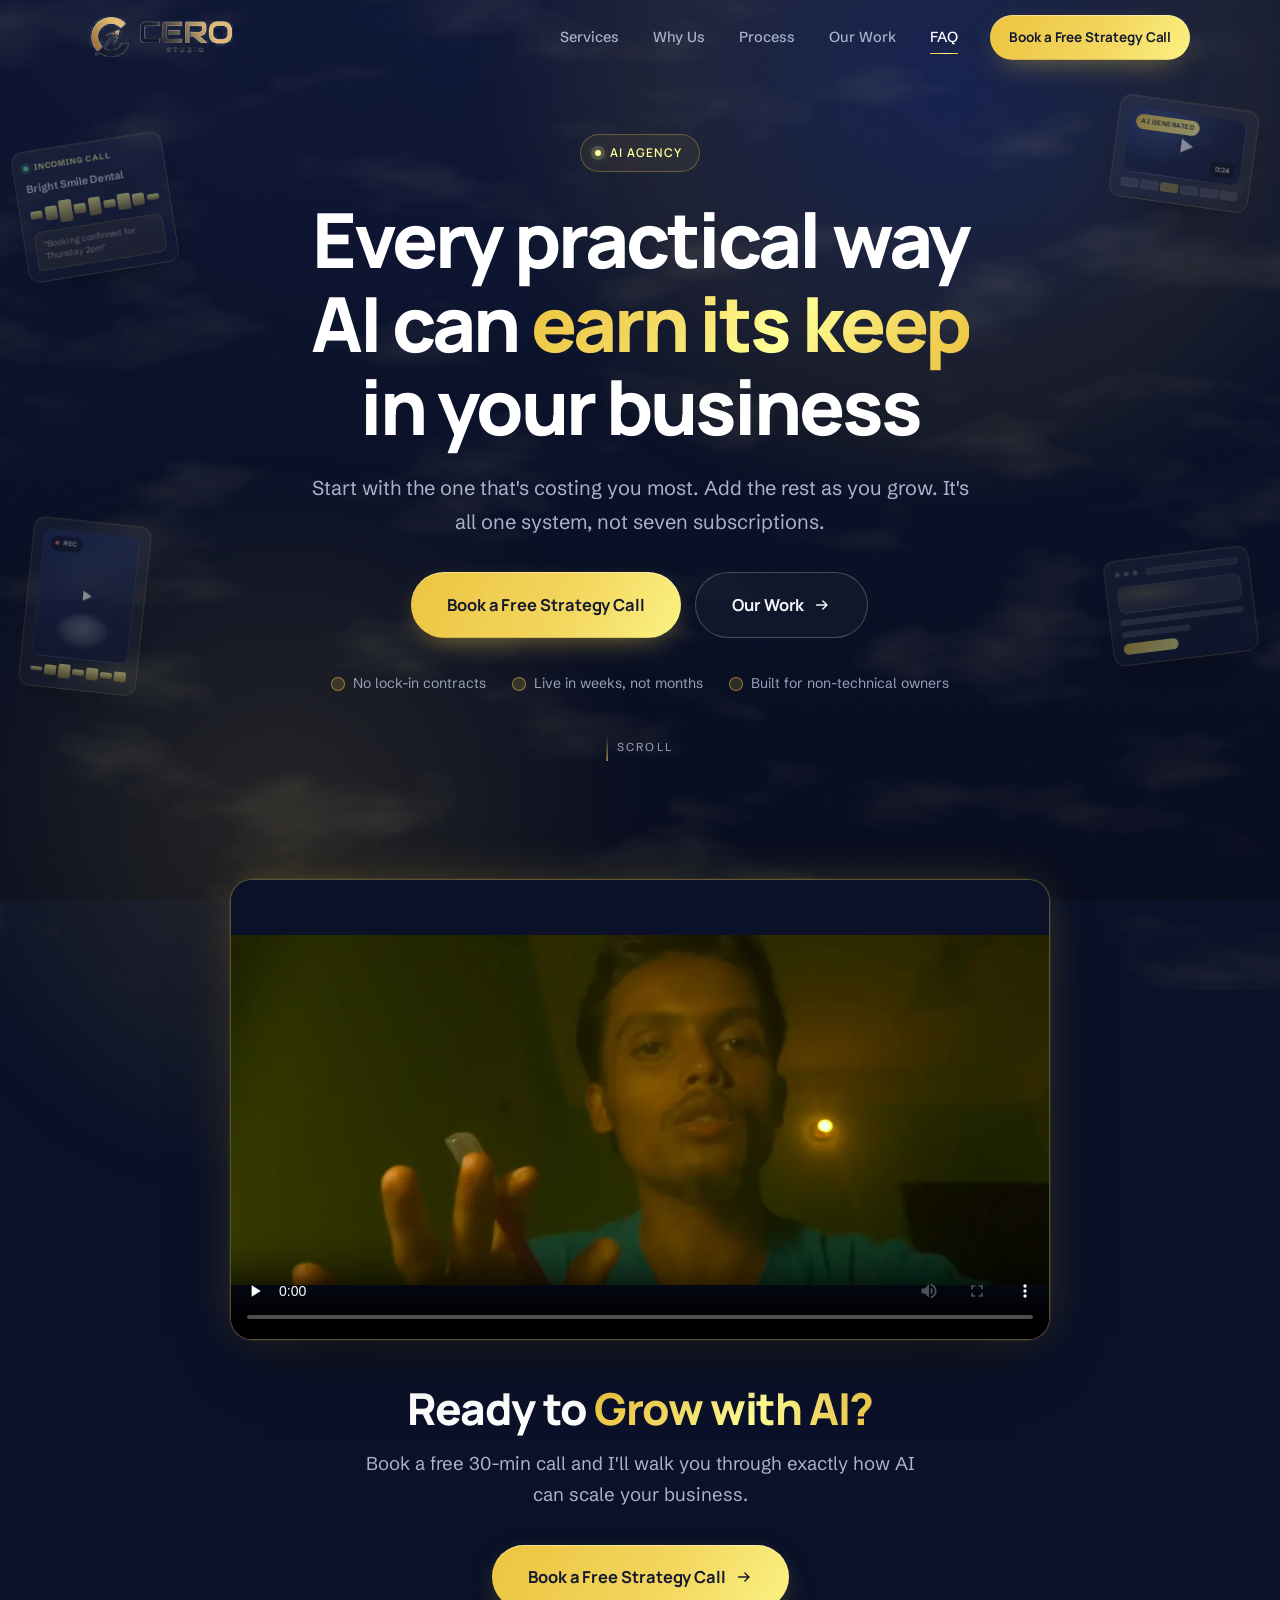
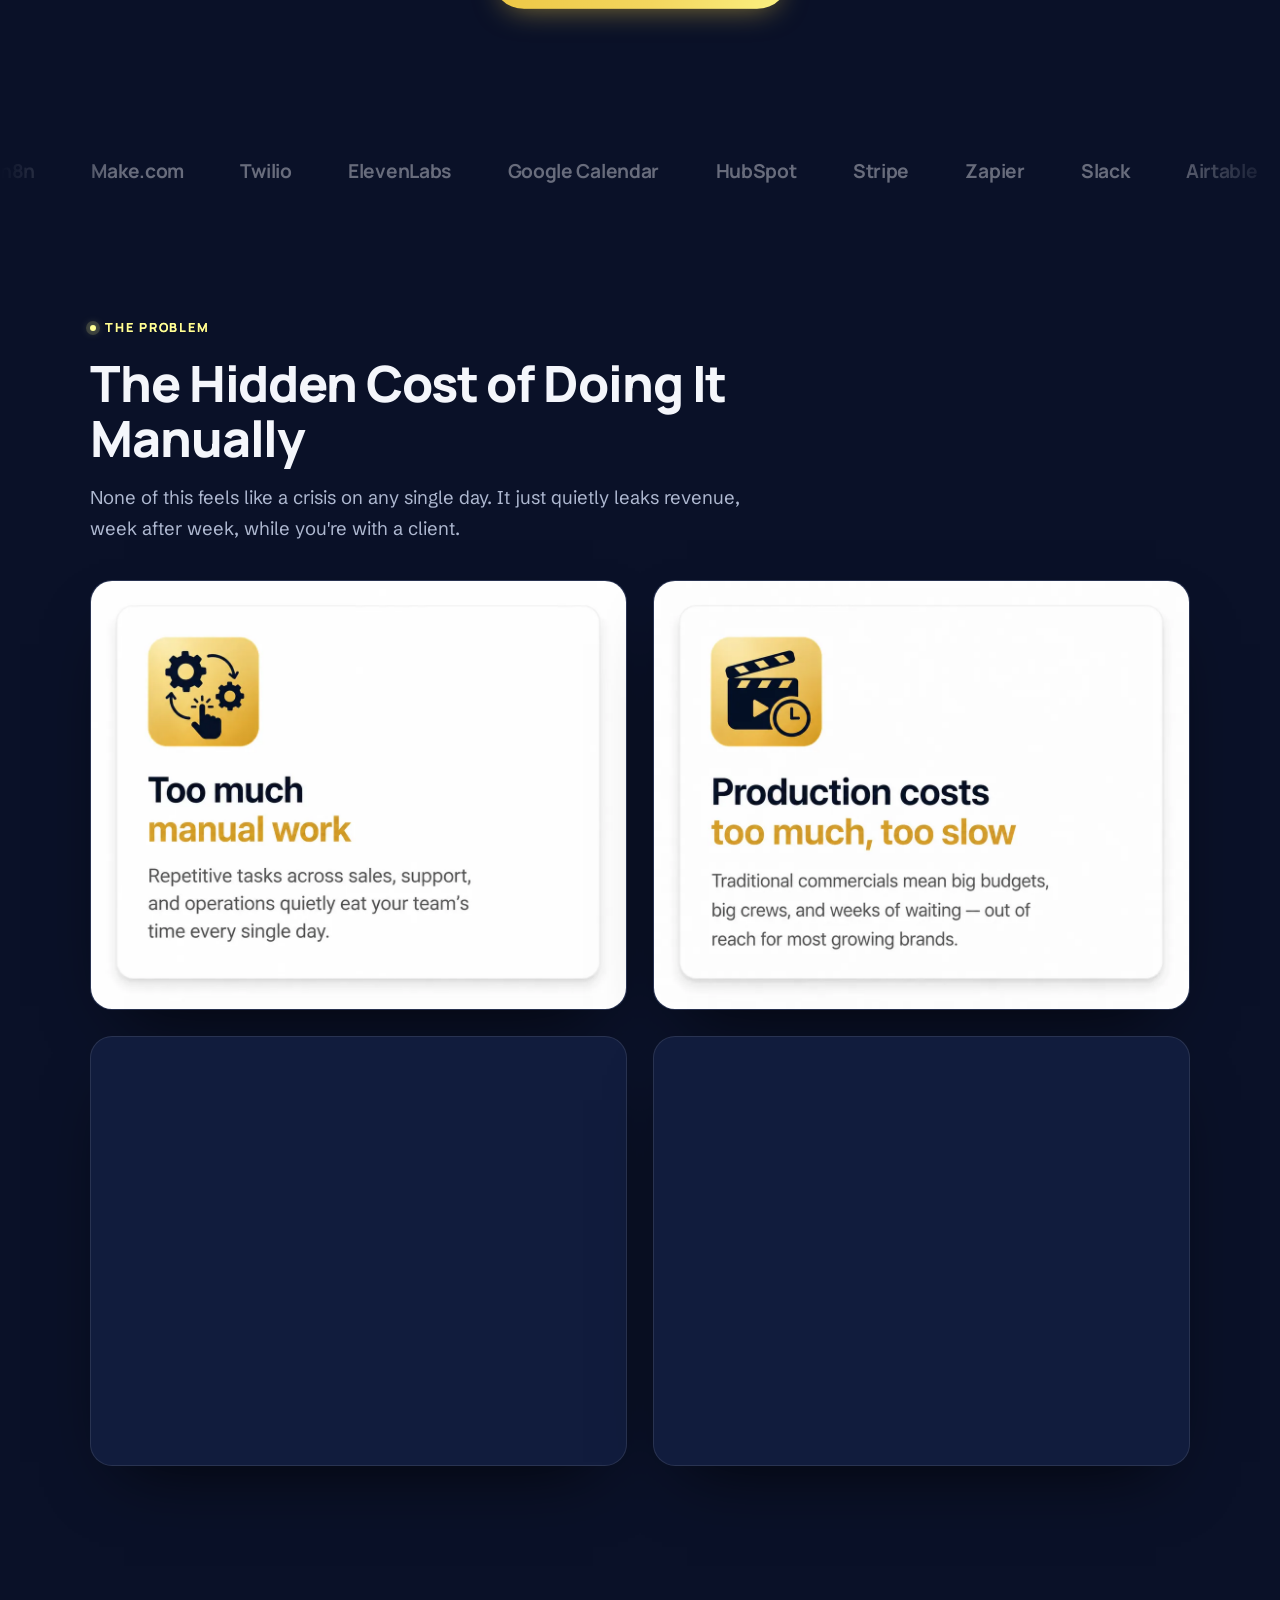
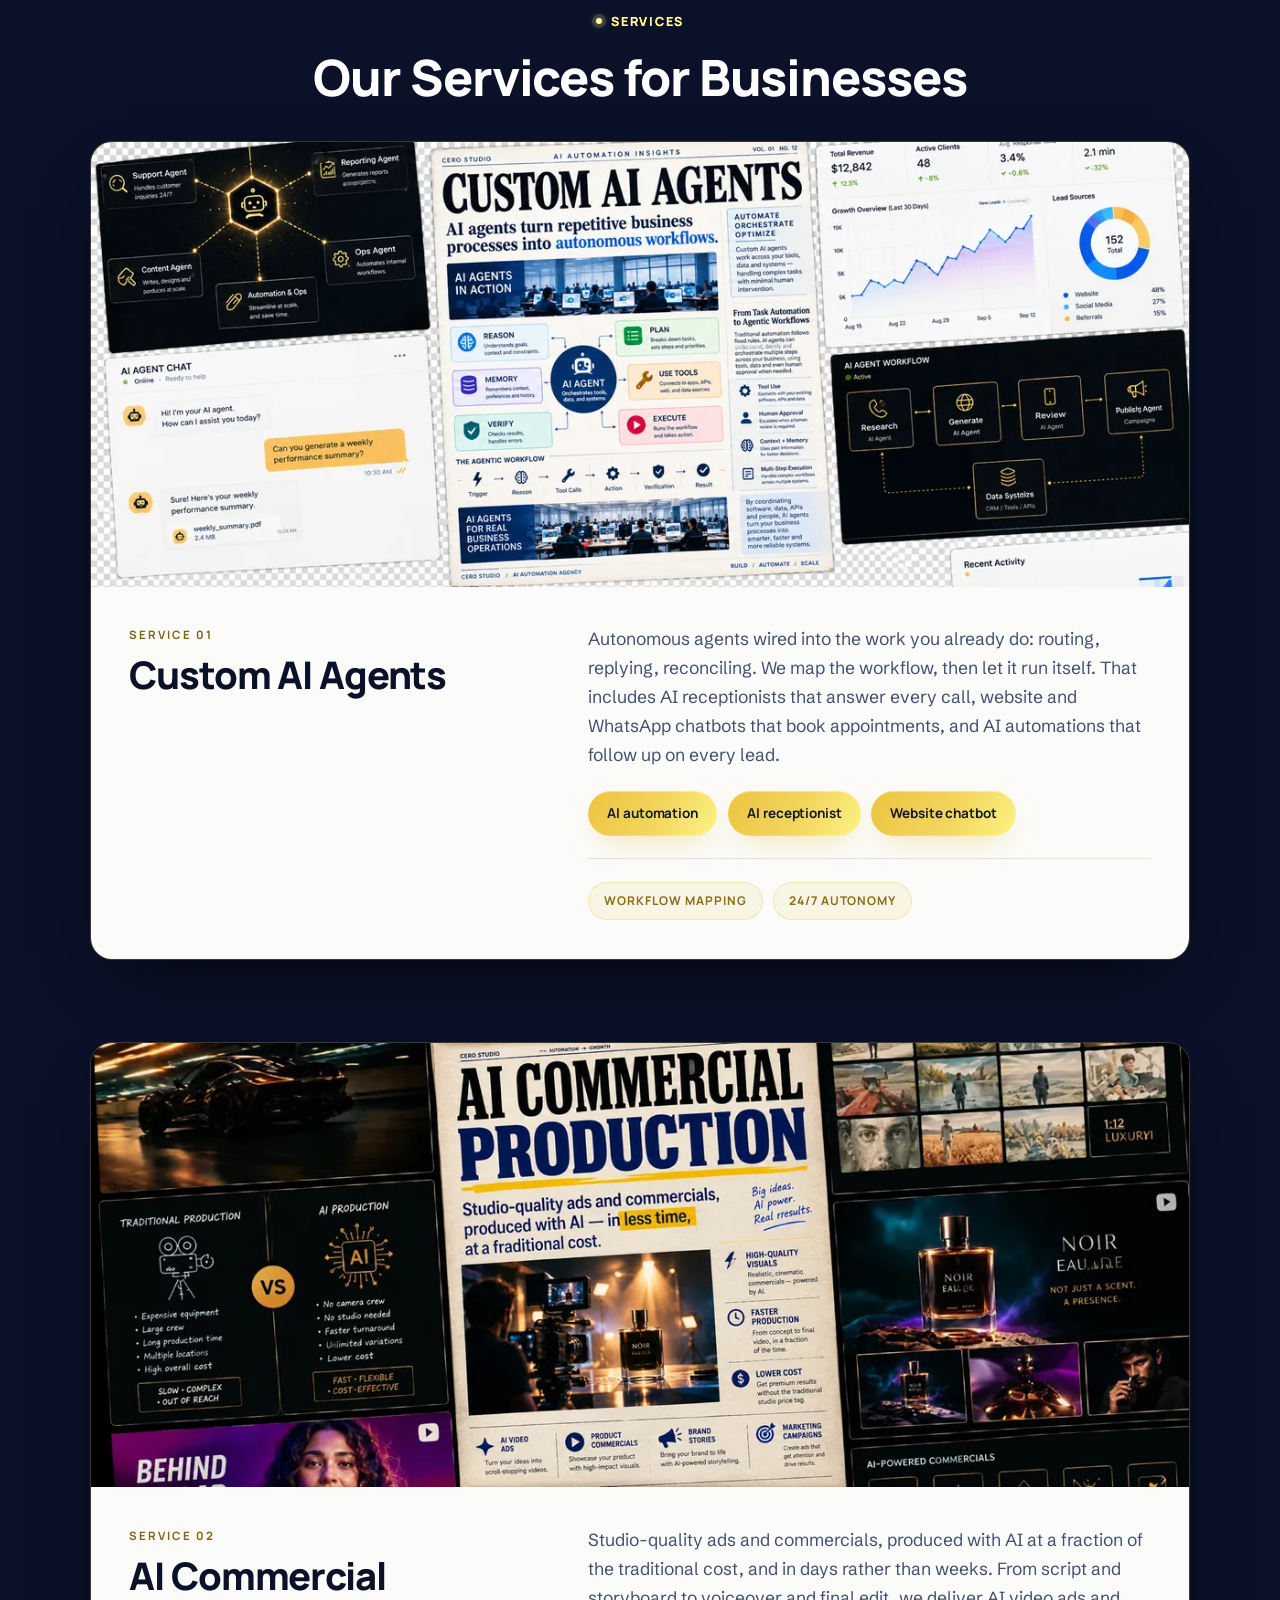
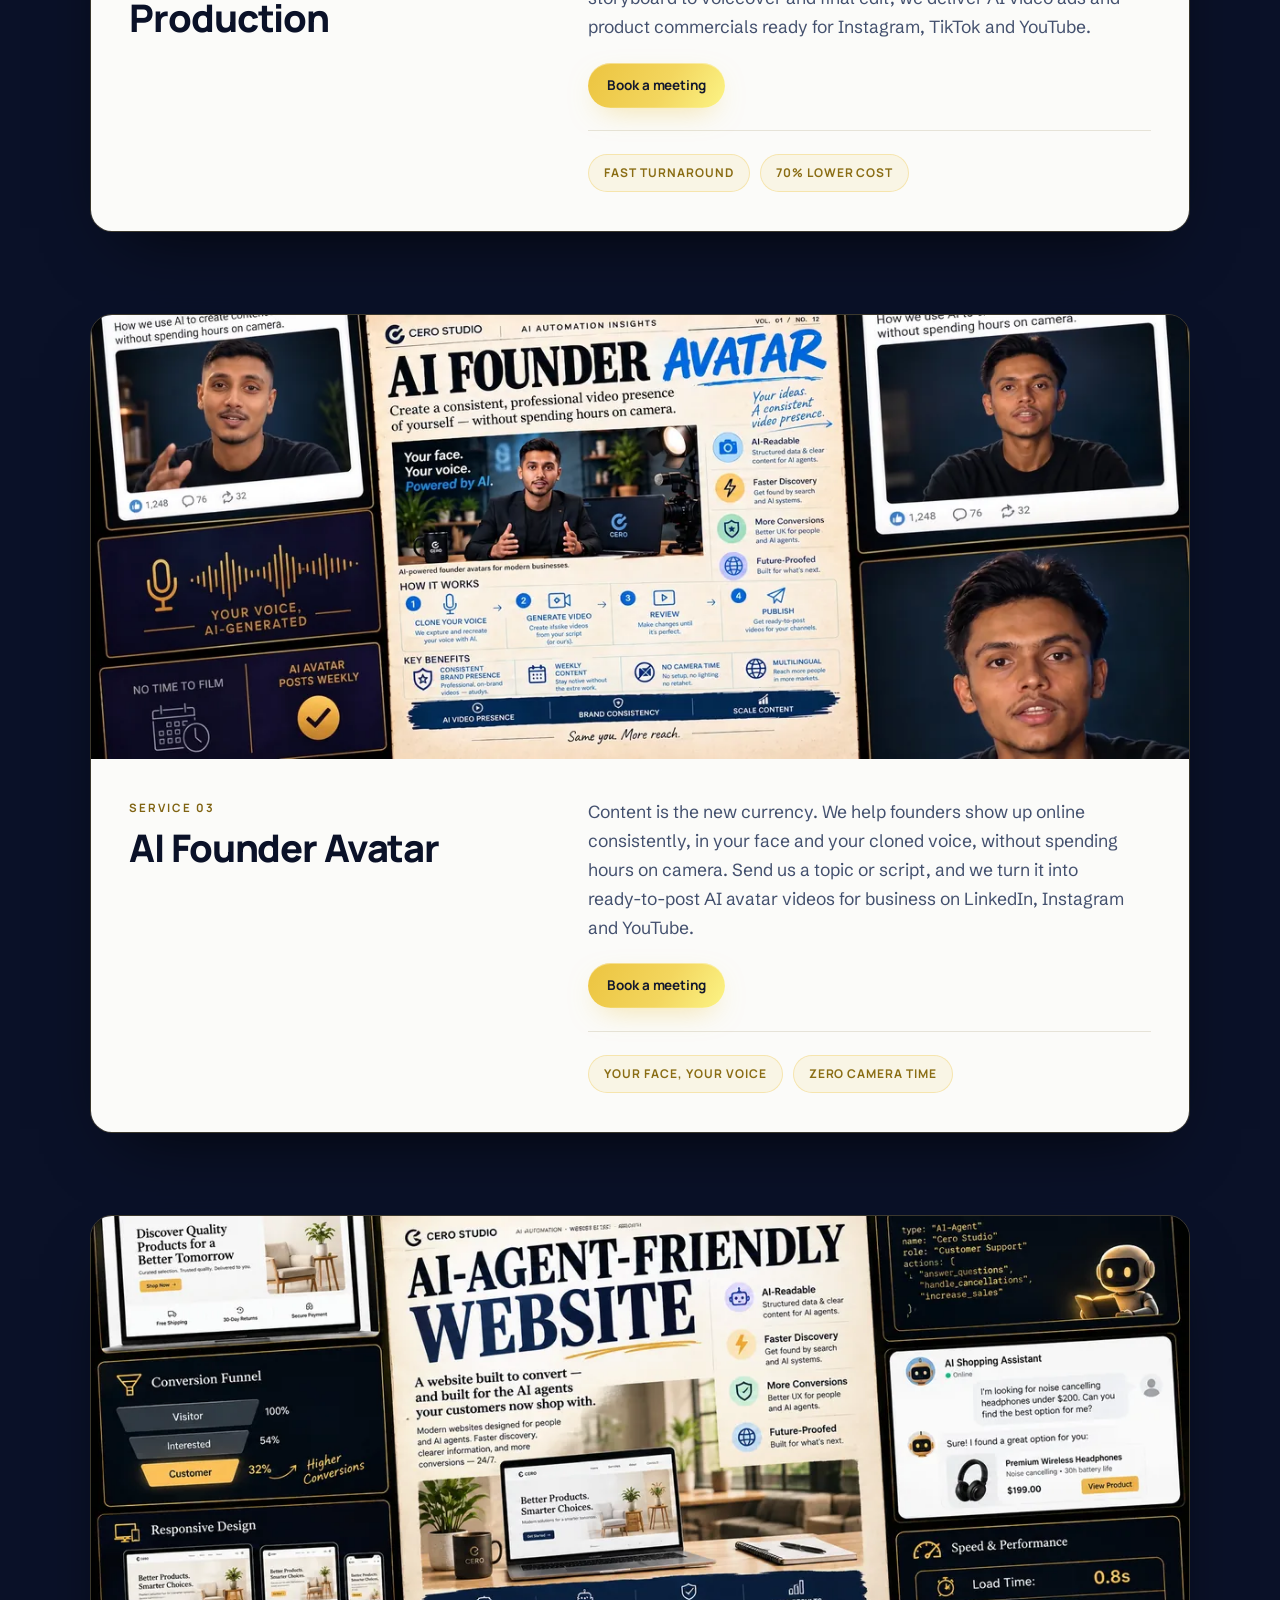
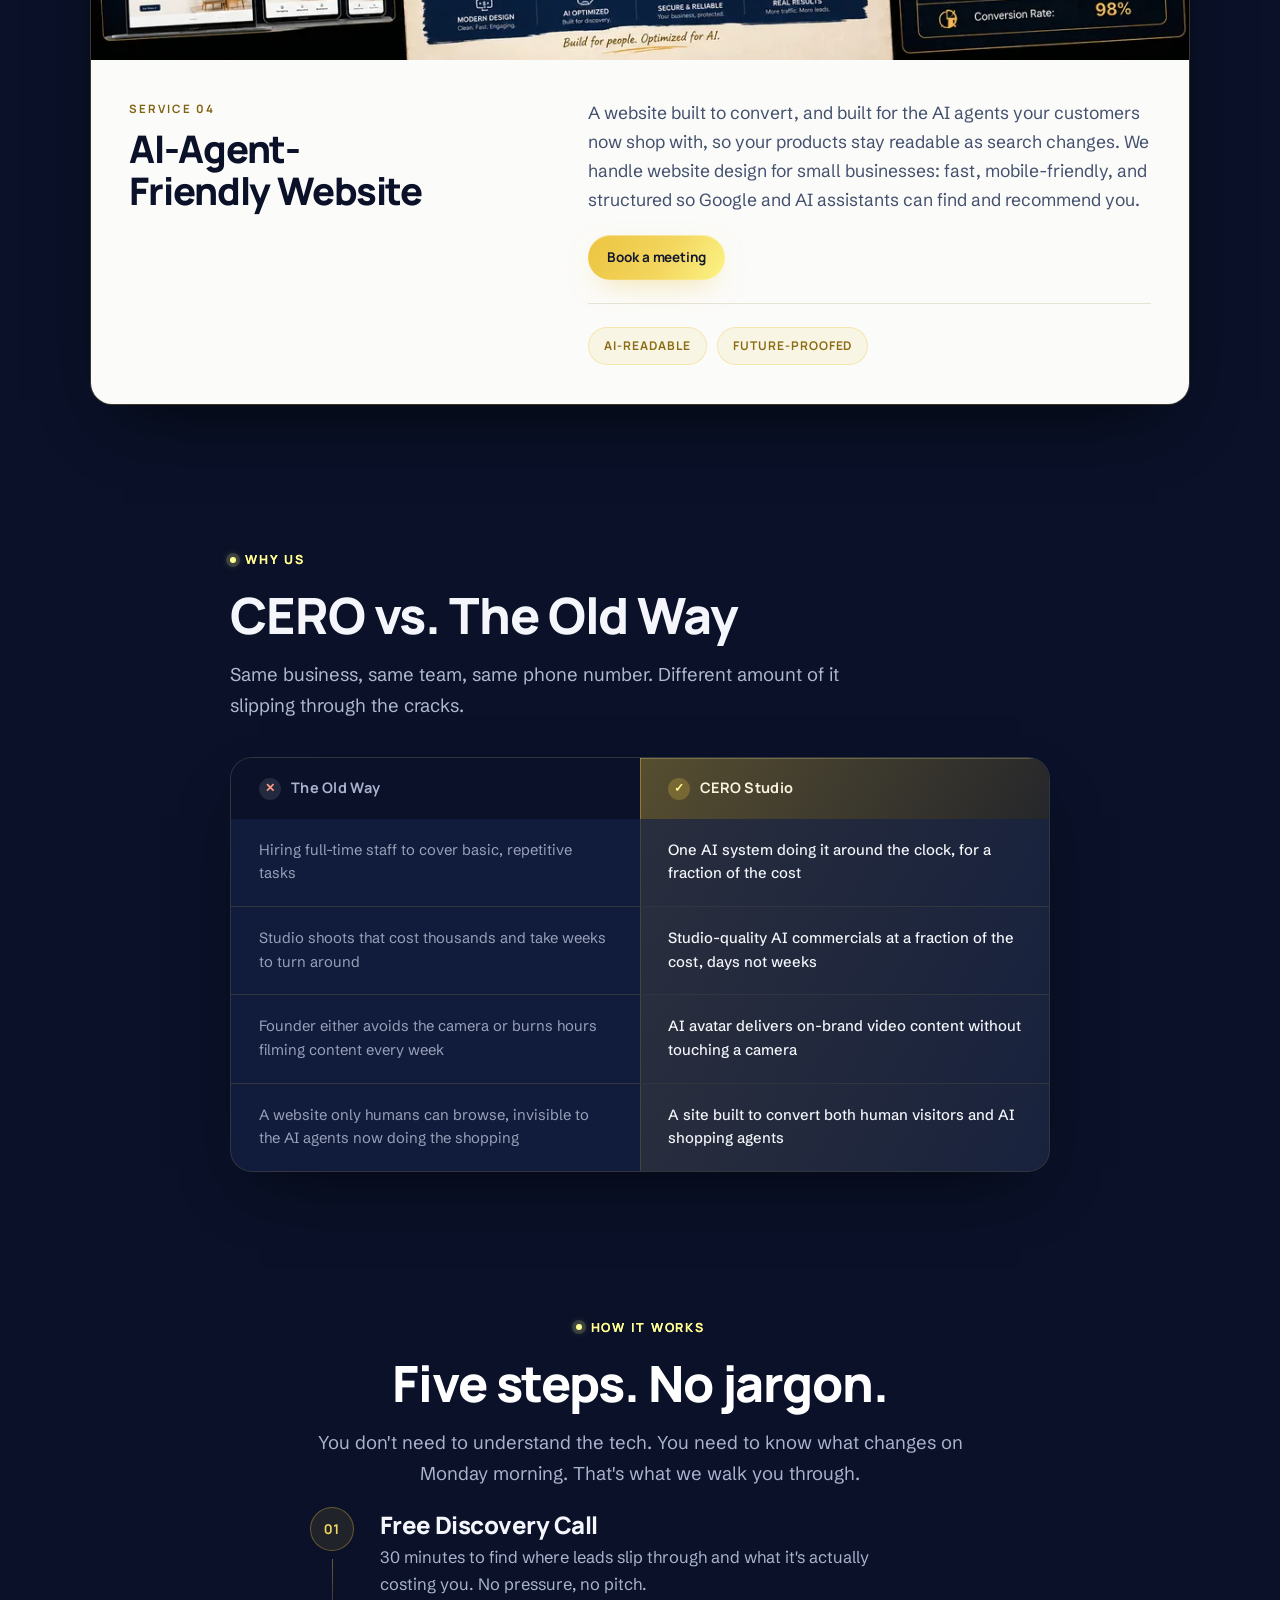
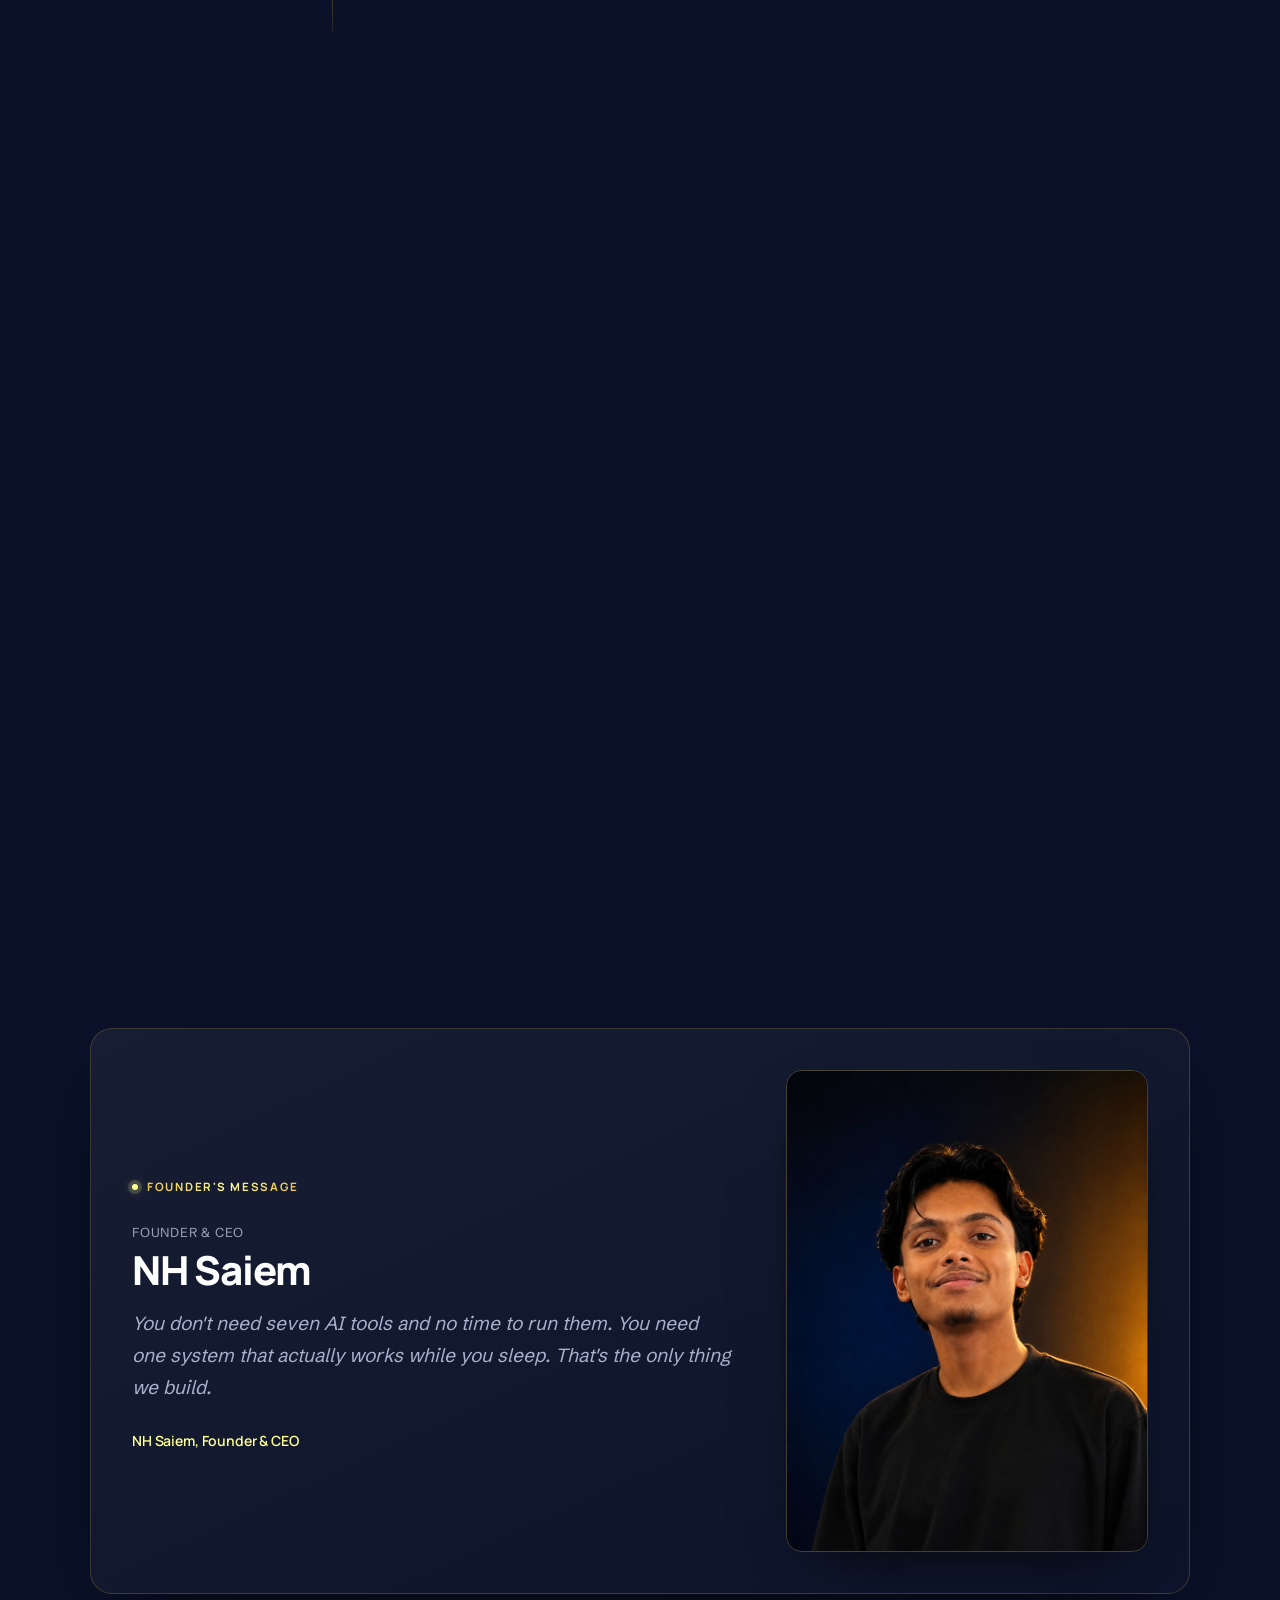
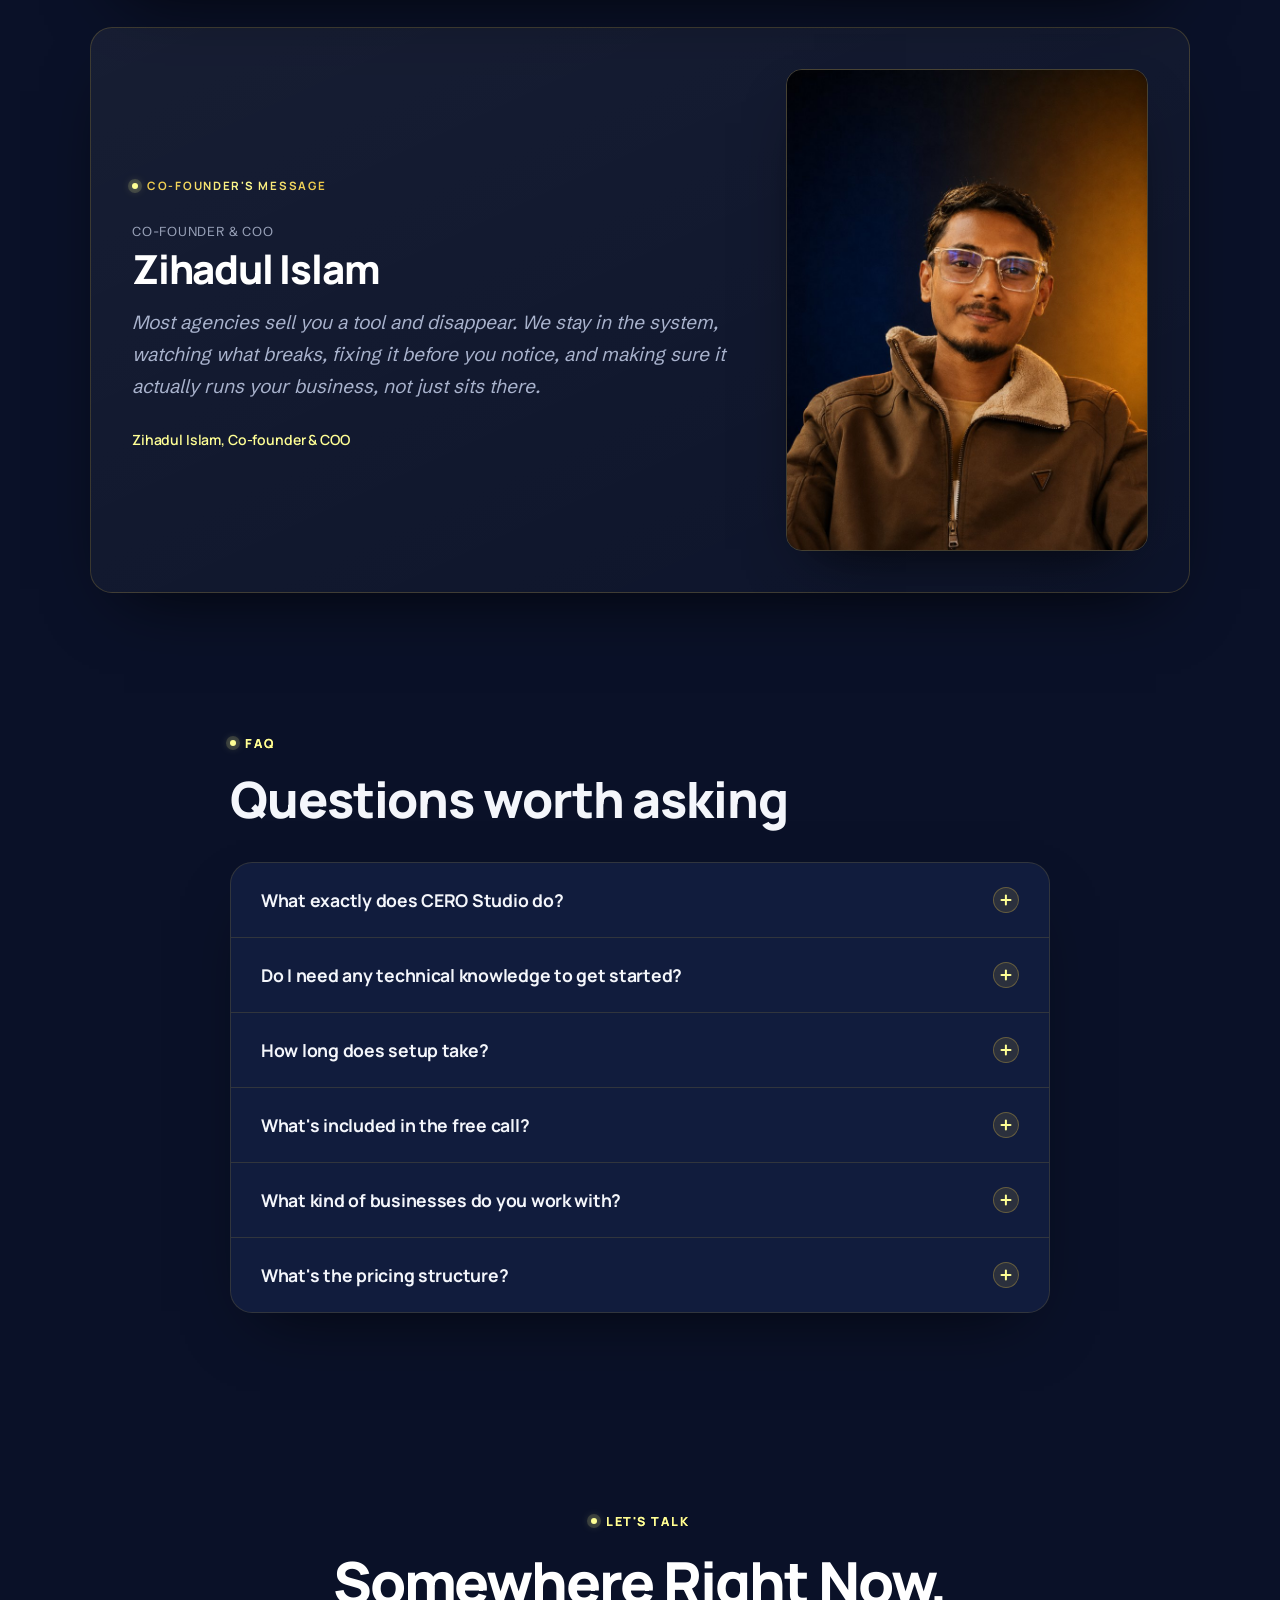
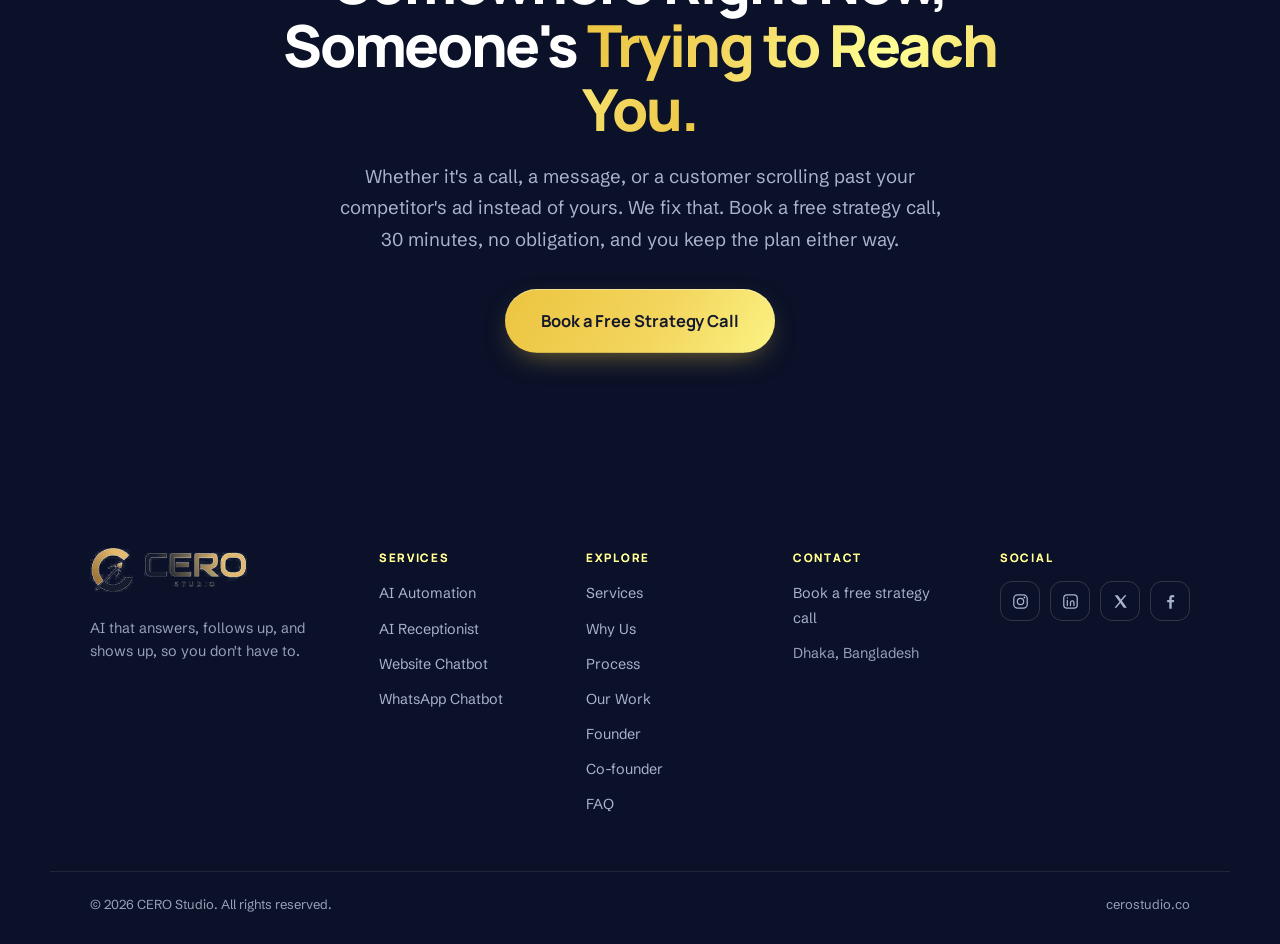
==== commit 3eb66f7f: "Merge branch 'whatsapp-chatbot-page' Adds /whatsapp-chatbot, covering Messenger in its own section s" ====
--- a/index.html
+++ b/index.html
@@ -60,7 +60,7 @@
 </script>
 <noscript><style>[data-reveal]{opacity:1 !important;transform:none !important}</style></noscript>
 
-<link rel="stylesheet" href="styles.min.css?v=1789832802" />
+<link rel="stylesheet" href="styles.min.css?v=1789836544" />
 
 <script type="application/ld+json">
 {
@@ -836,6 +836,7 @@
       <a href="/ai-automation">AI Automation</a>
       <a href="/ai-receptionist">AI Receptionist</a>
       <a href="/website-chatbot">Website Chatbot</a>
+      <a href="/whatsapp-chatbot">WhatsApp Chatbot</a>
     </nav>
 
     <nav class="footer__nav" aria-label="Footer">
@@ -872,6 +873,6 @@
   </div>
 </footer>
 
-<script src="main.min.js?v=1789832802" defer></script>
+<script src="main.min.js?v=1789836544" defer></script>
 </body>
 </html>
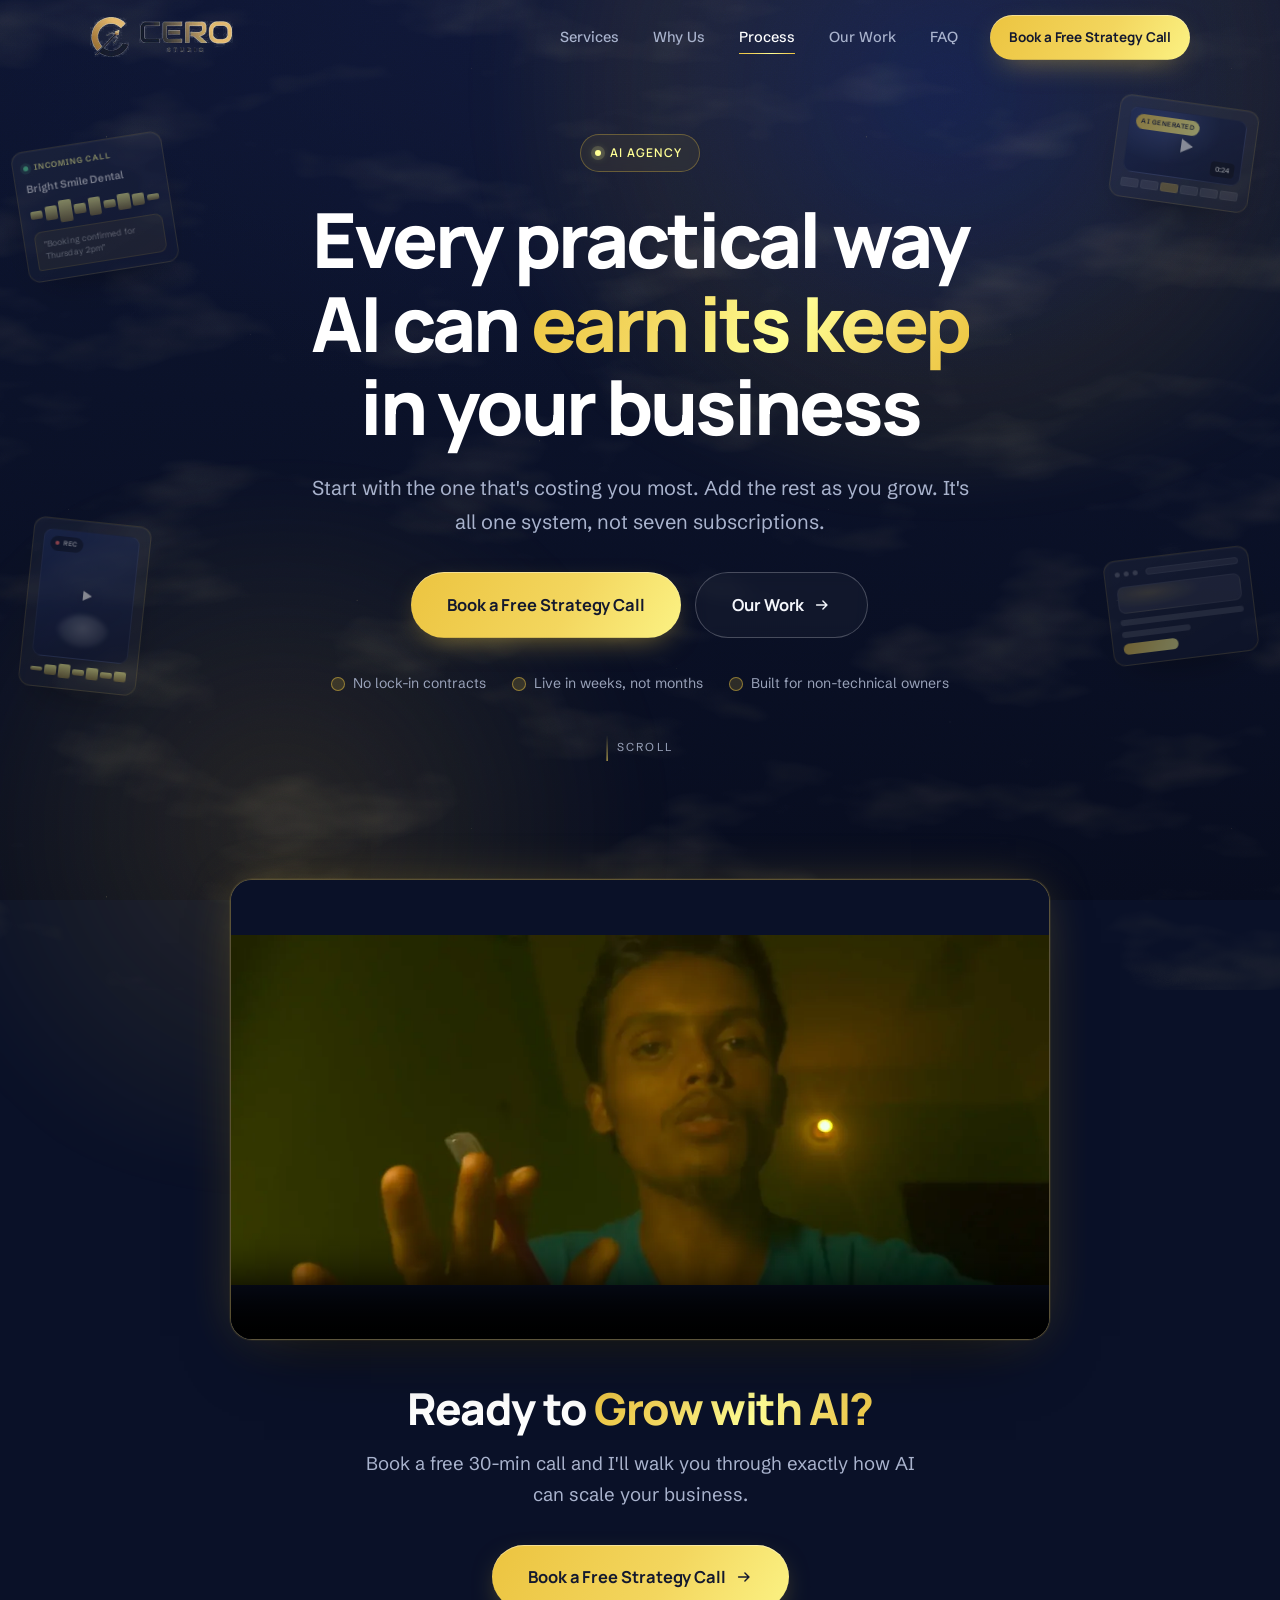
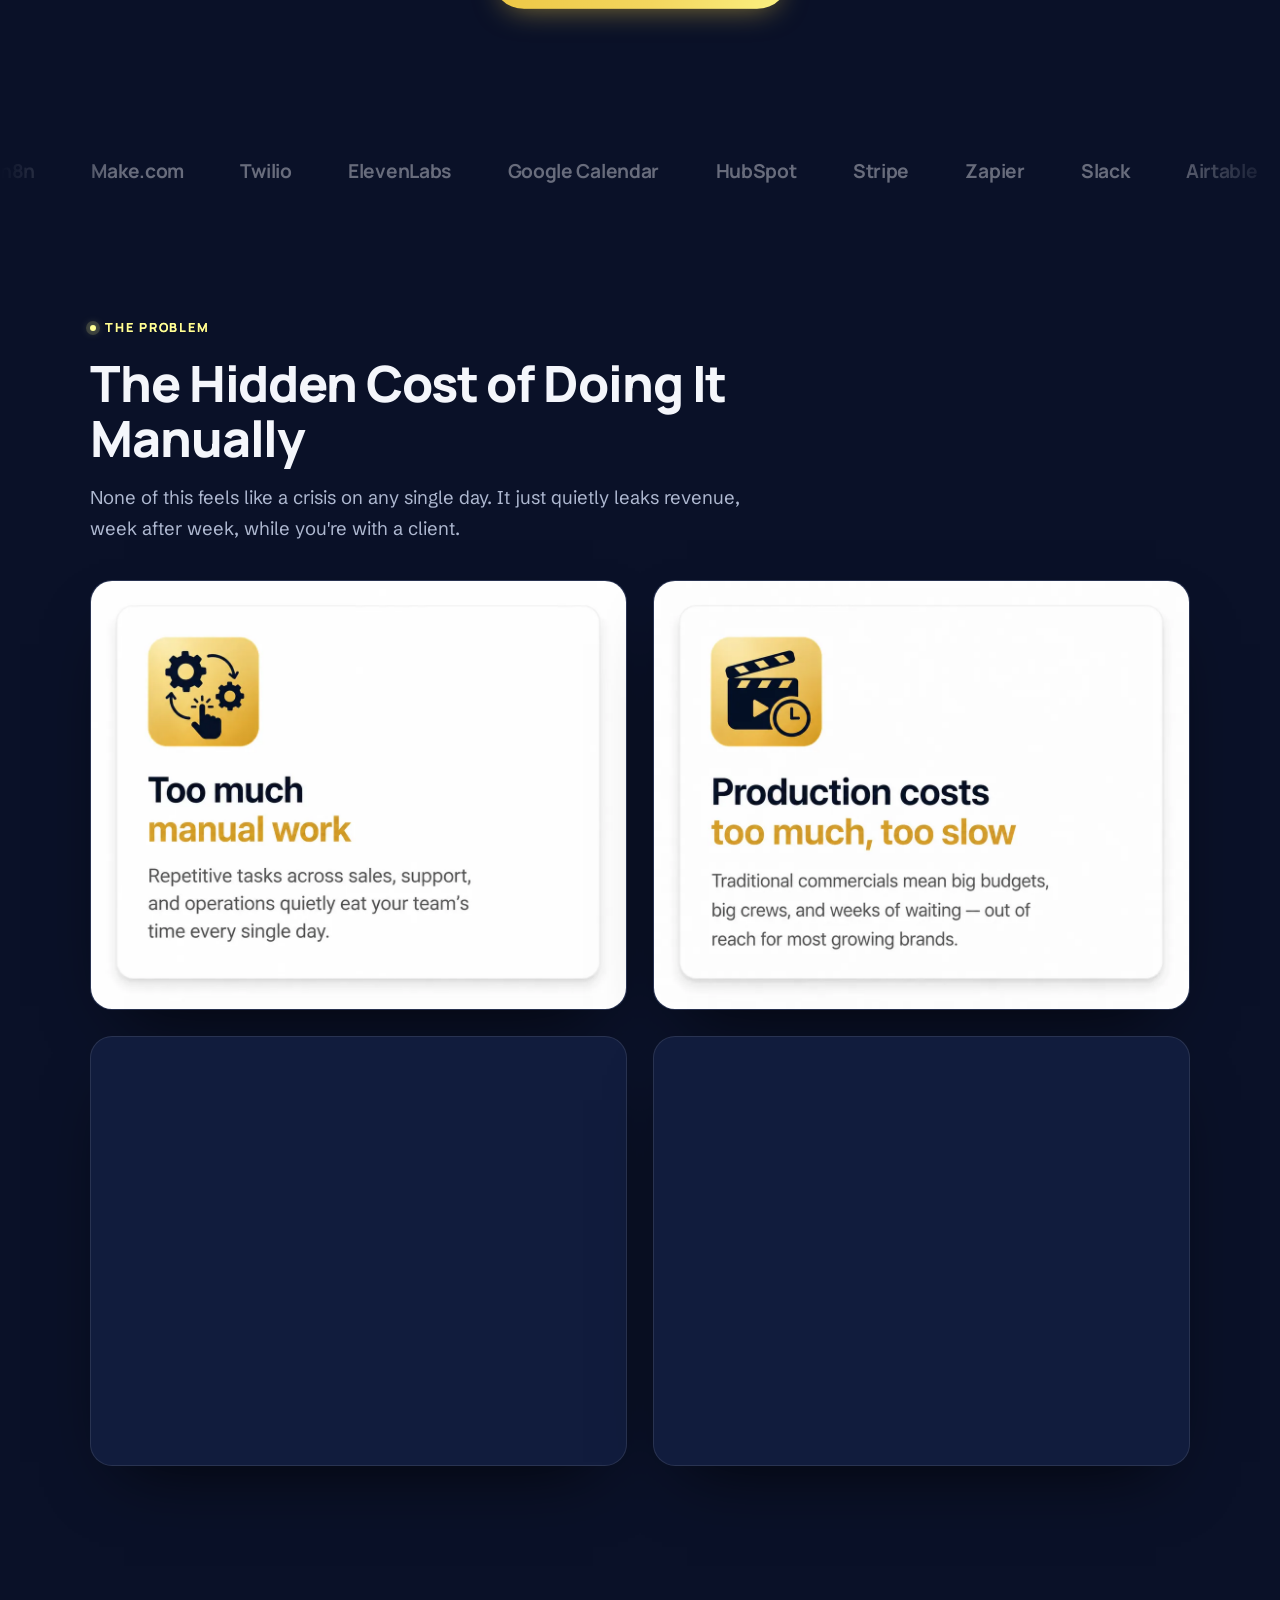
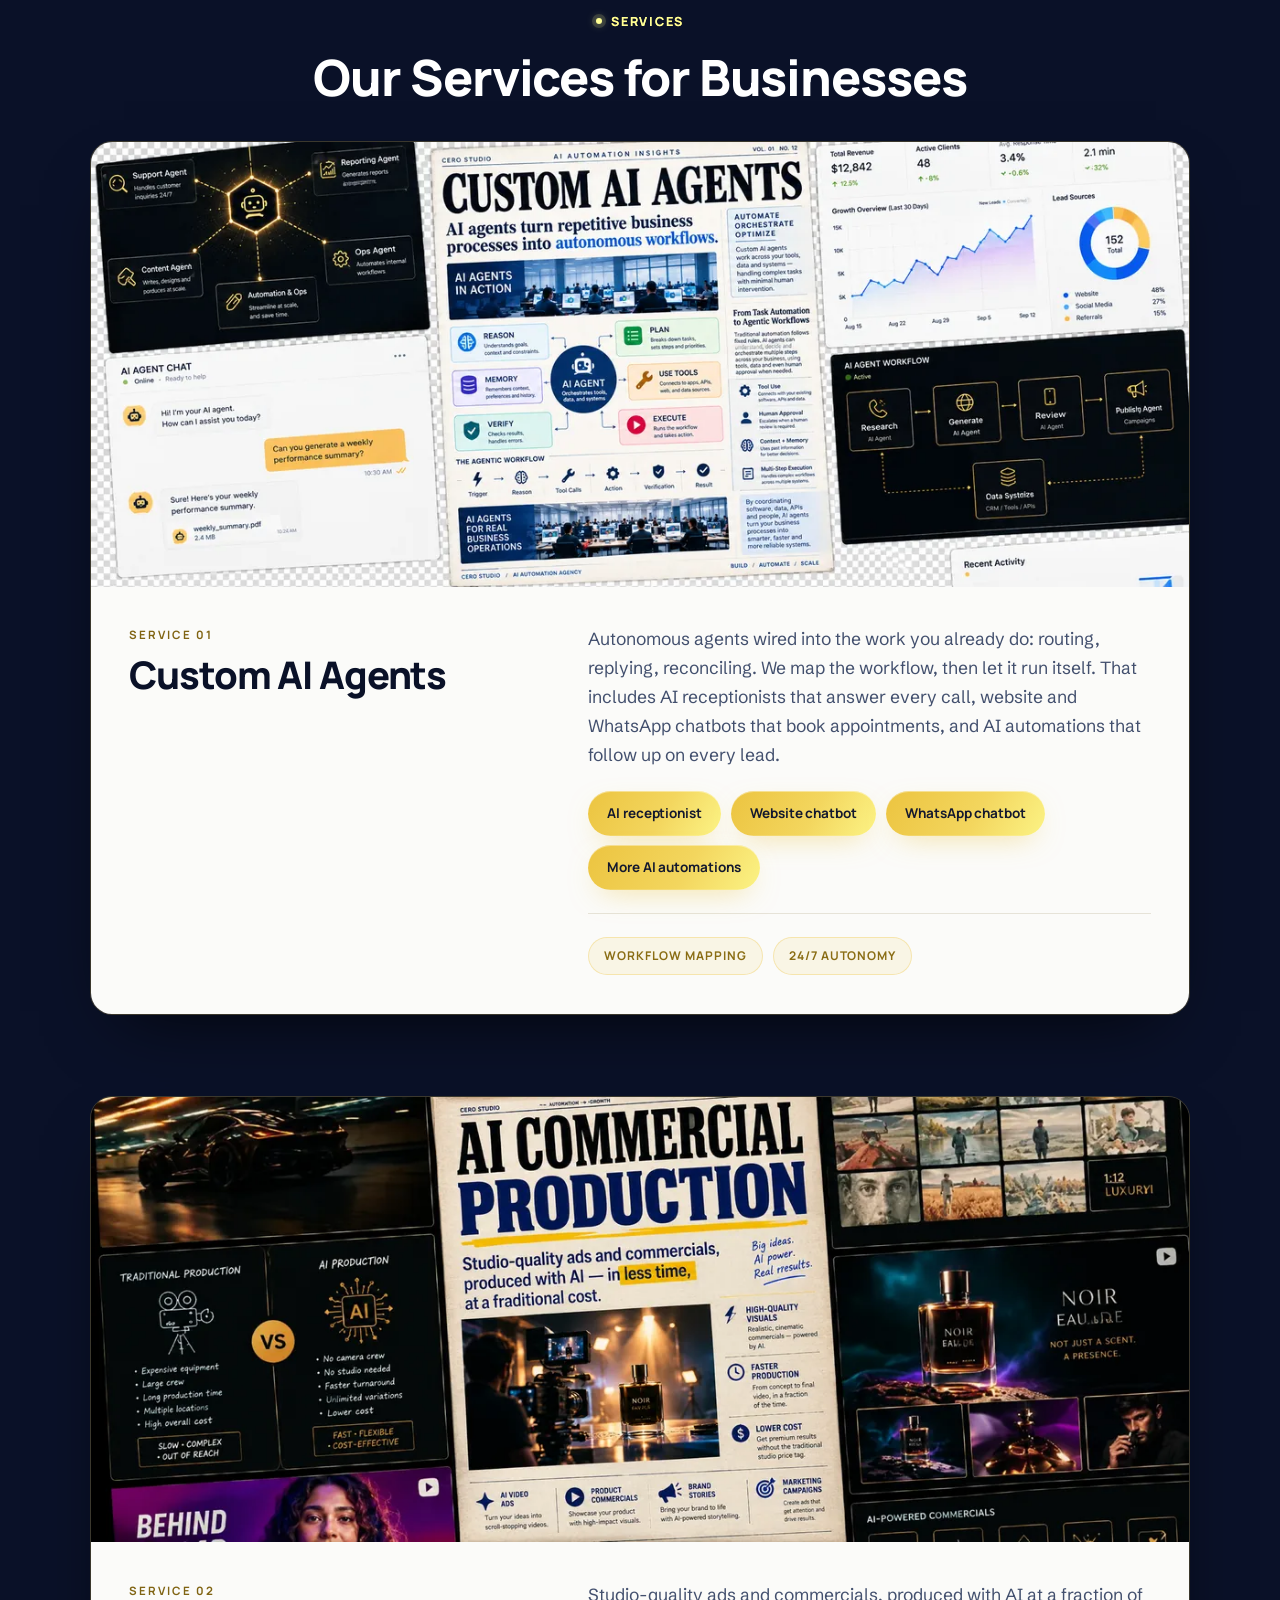
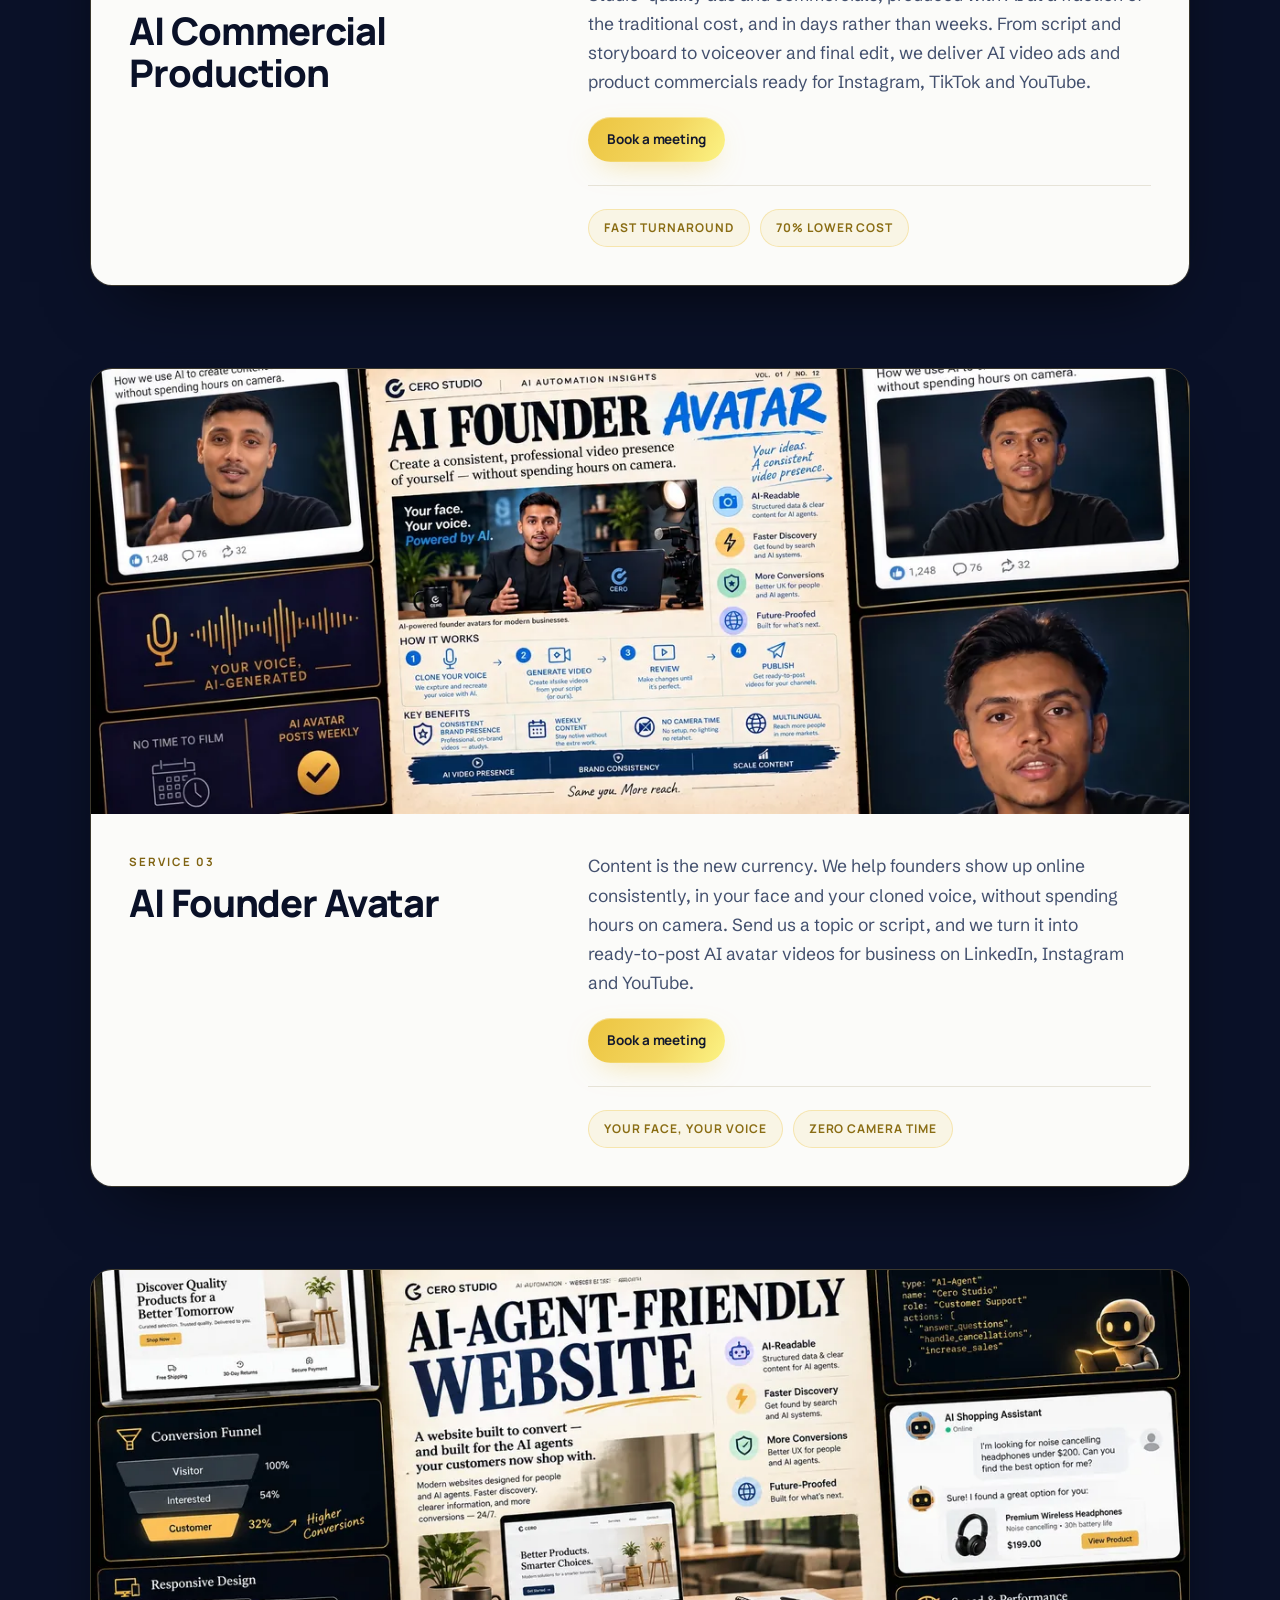
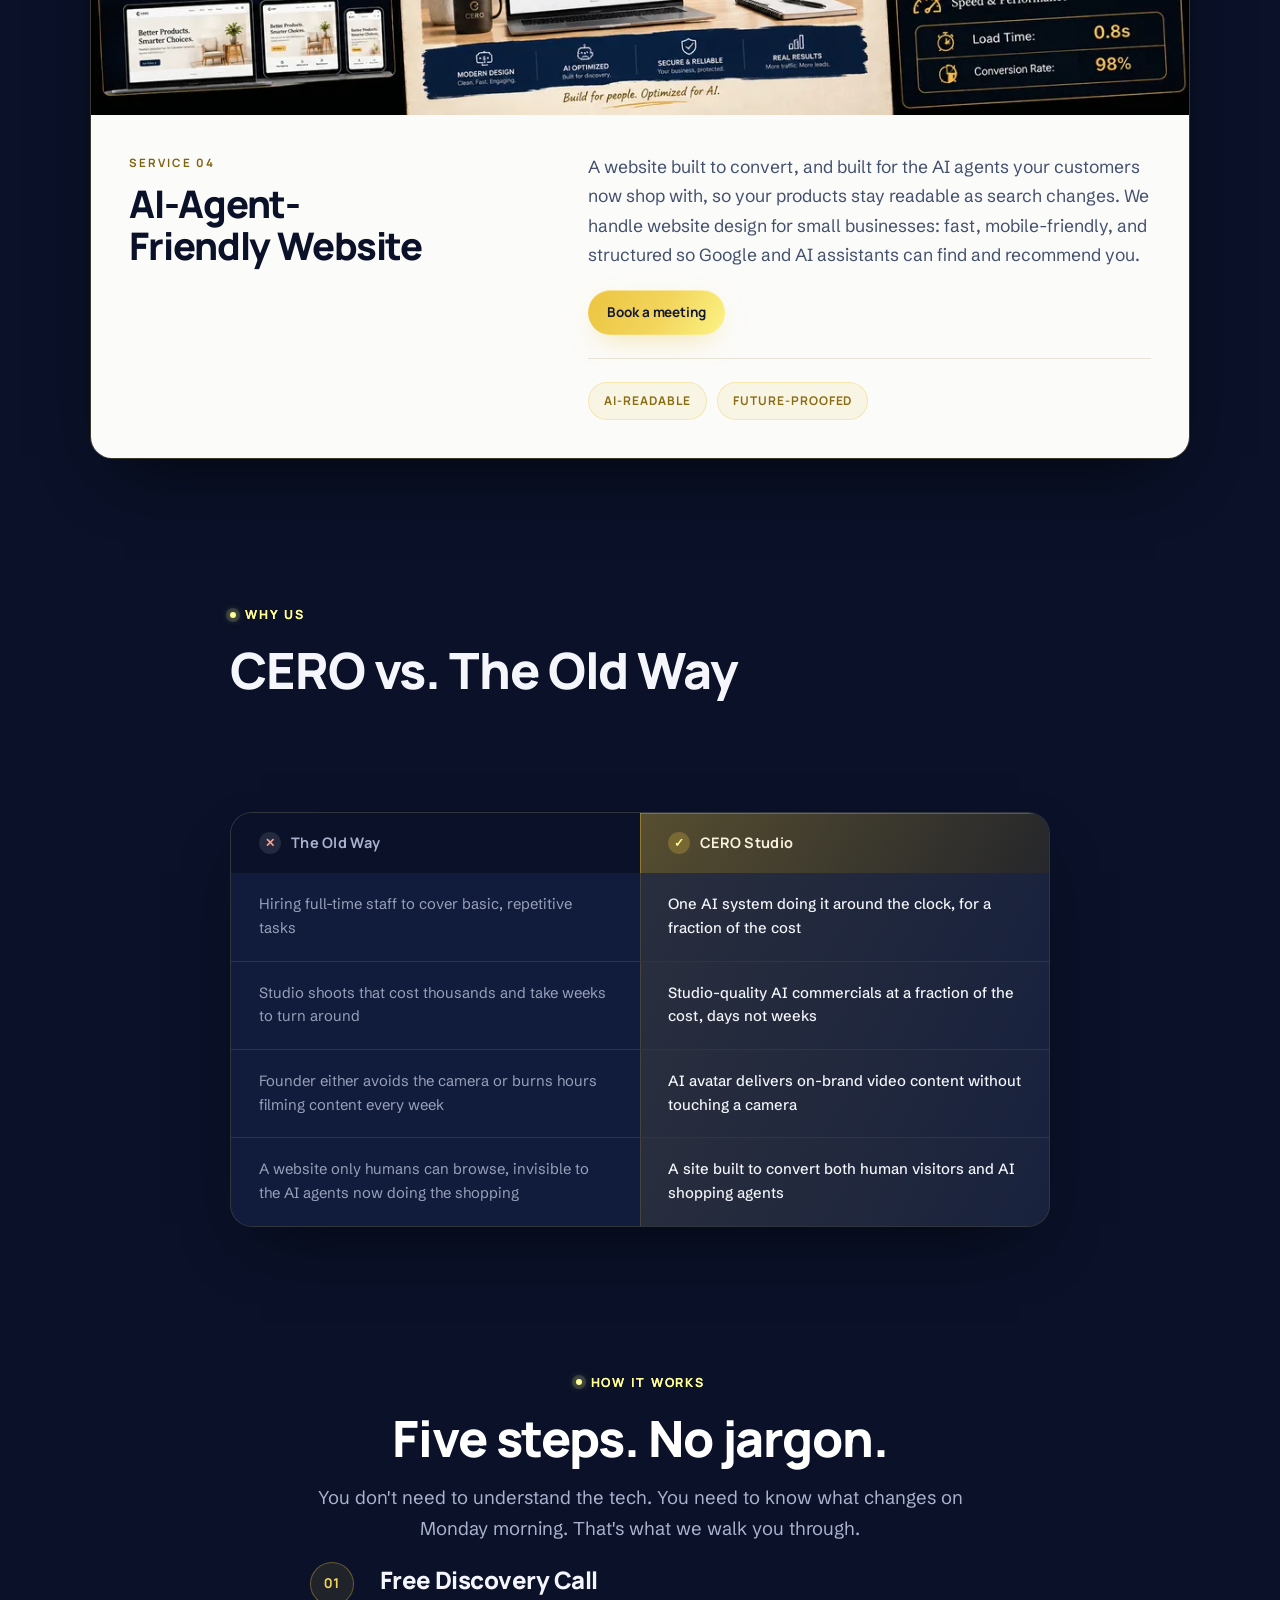
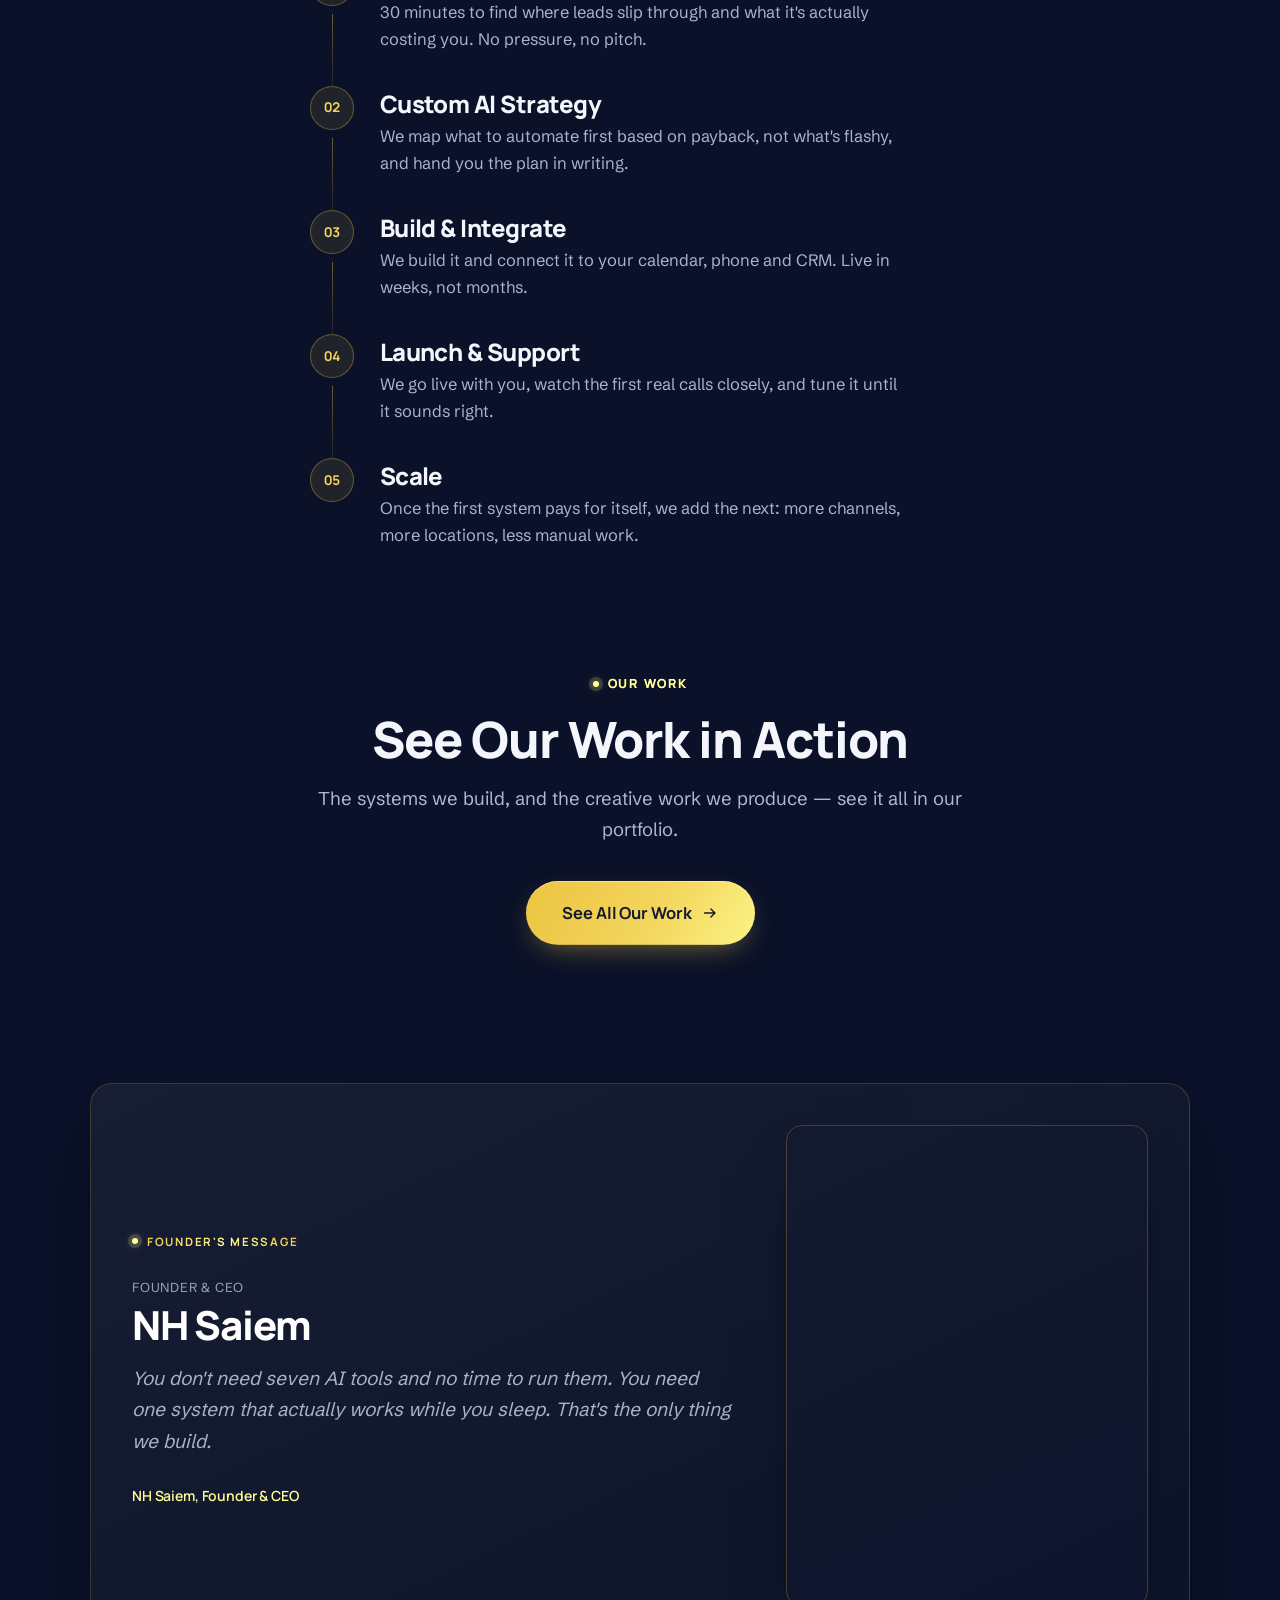
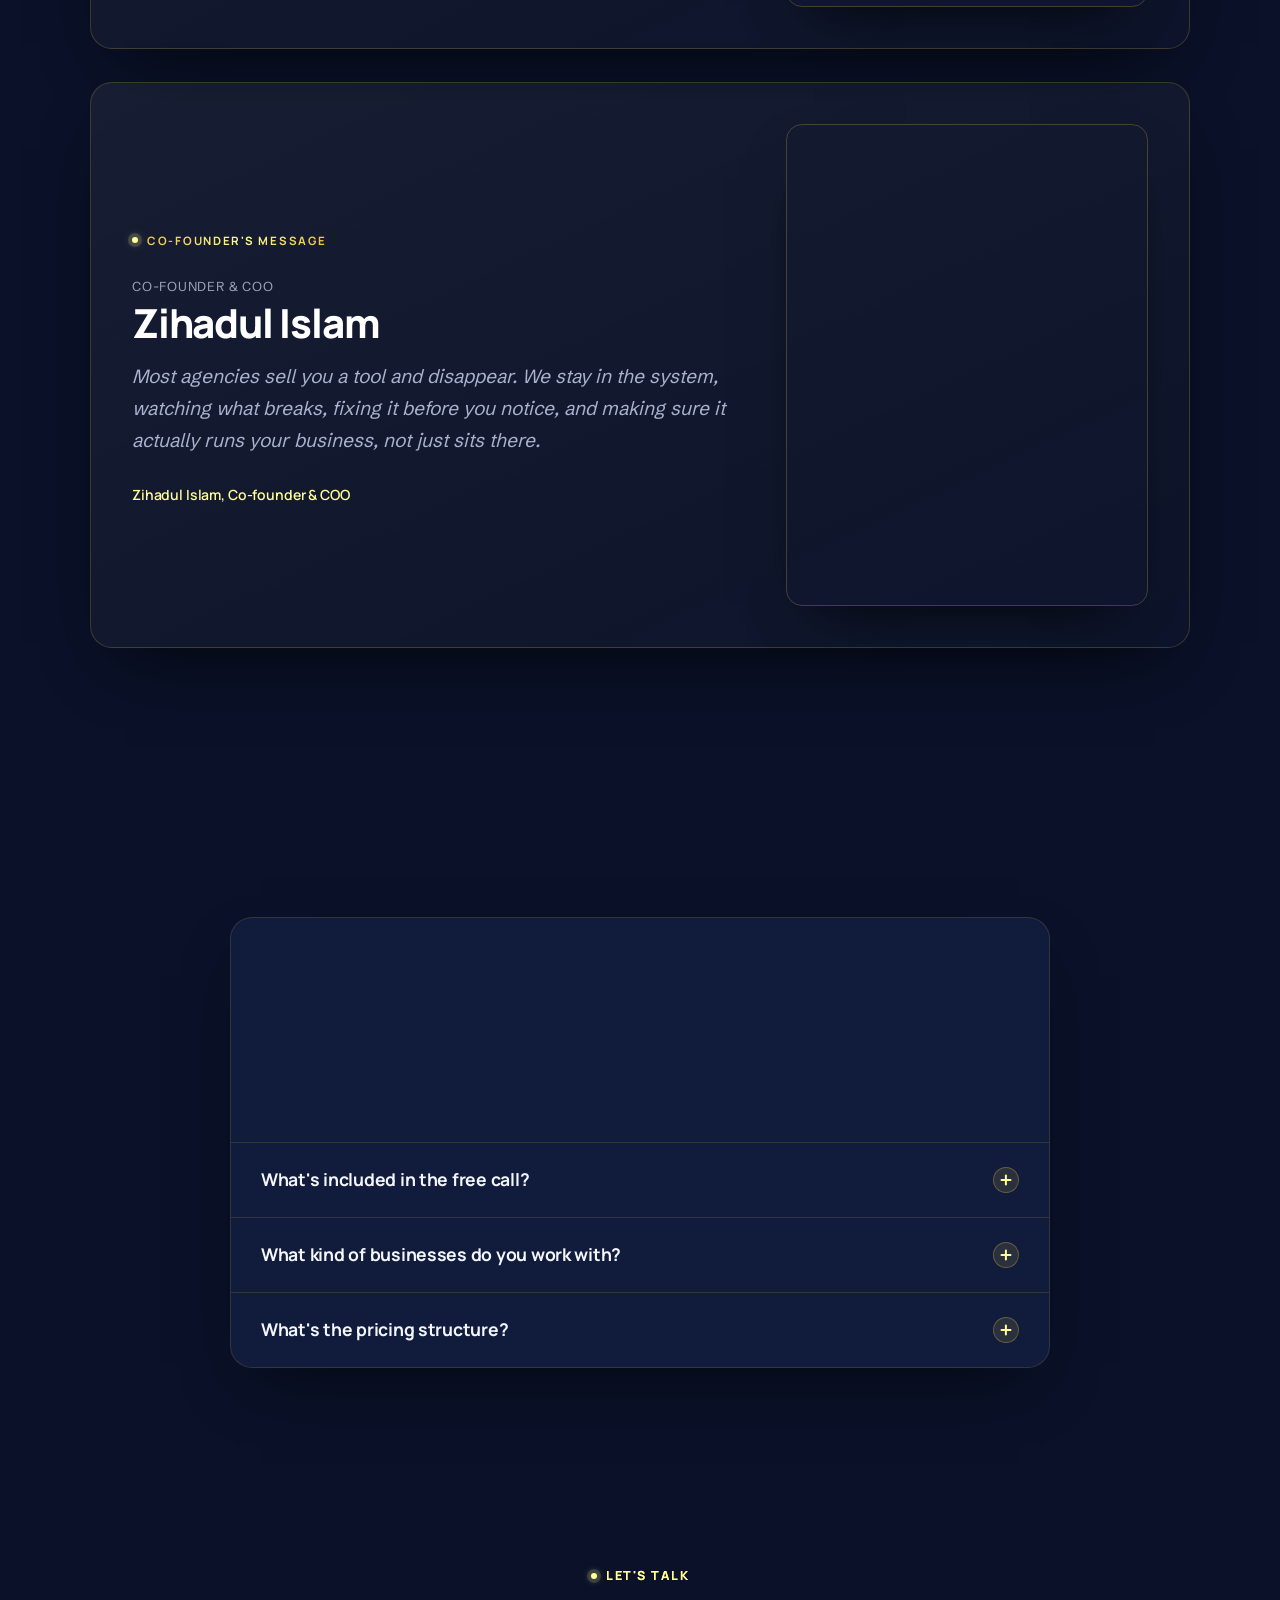
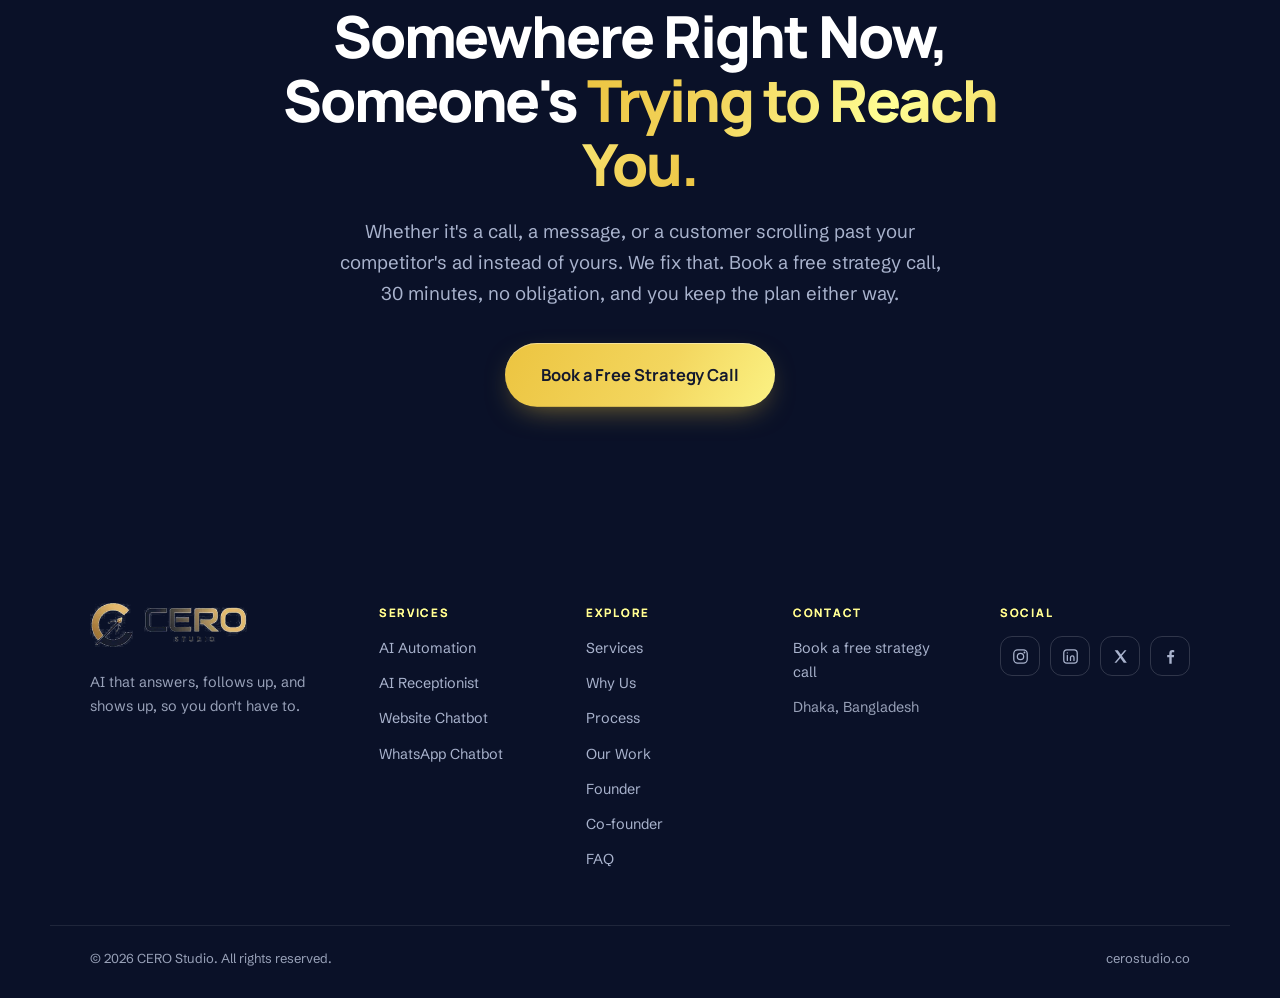
==== commit 74de69a6: "homepage: four service pills on card 01, receptionist first Card 01 is the entry point to every serv" ====
--- a/index.html
+++ b/index.html
@@ -426,9 +426,10 @@
           <div class="svc-row__detail">
             <p class="svc-row__text">Autonomous agents wired into the work you already do: routing, replying, reconciling. We map the workflow, then let it run itself. That includes AI receptionists that answer every call, website and WhatsApp chatbots that book appointments, and AI automations that follow up on every lead.</p>
             <p class="svc-row__more">
-              <a href="/ai-automation" class="btn btn--gold btn--sm">AI automation</a>
               <a href="/ai-receptionist" class="btn btn--gold btn--sm">AI receptionist</a>
               <a href="/website-chatbot" class="btn btn--gold btn--sm">Website chatbot</a>
+              <a href="/whatsapp-chatbot" class="btn btn--gold btn--sm">WhatsApp chatbot</a>
+              <a href="/ai-automation" class="btn btn--gold btn--sm">More AI automations</a>
             </p>
             <ul class="svc-row__chips">
               <li>Workflow Mapping</li>
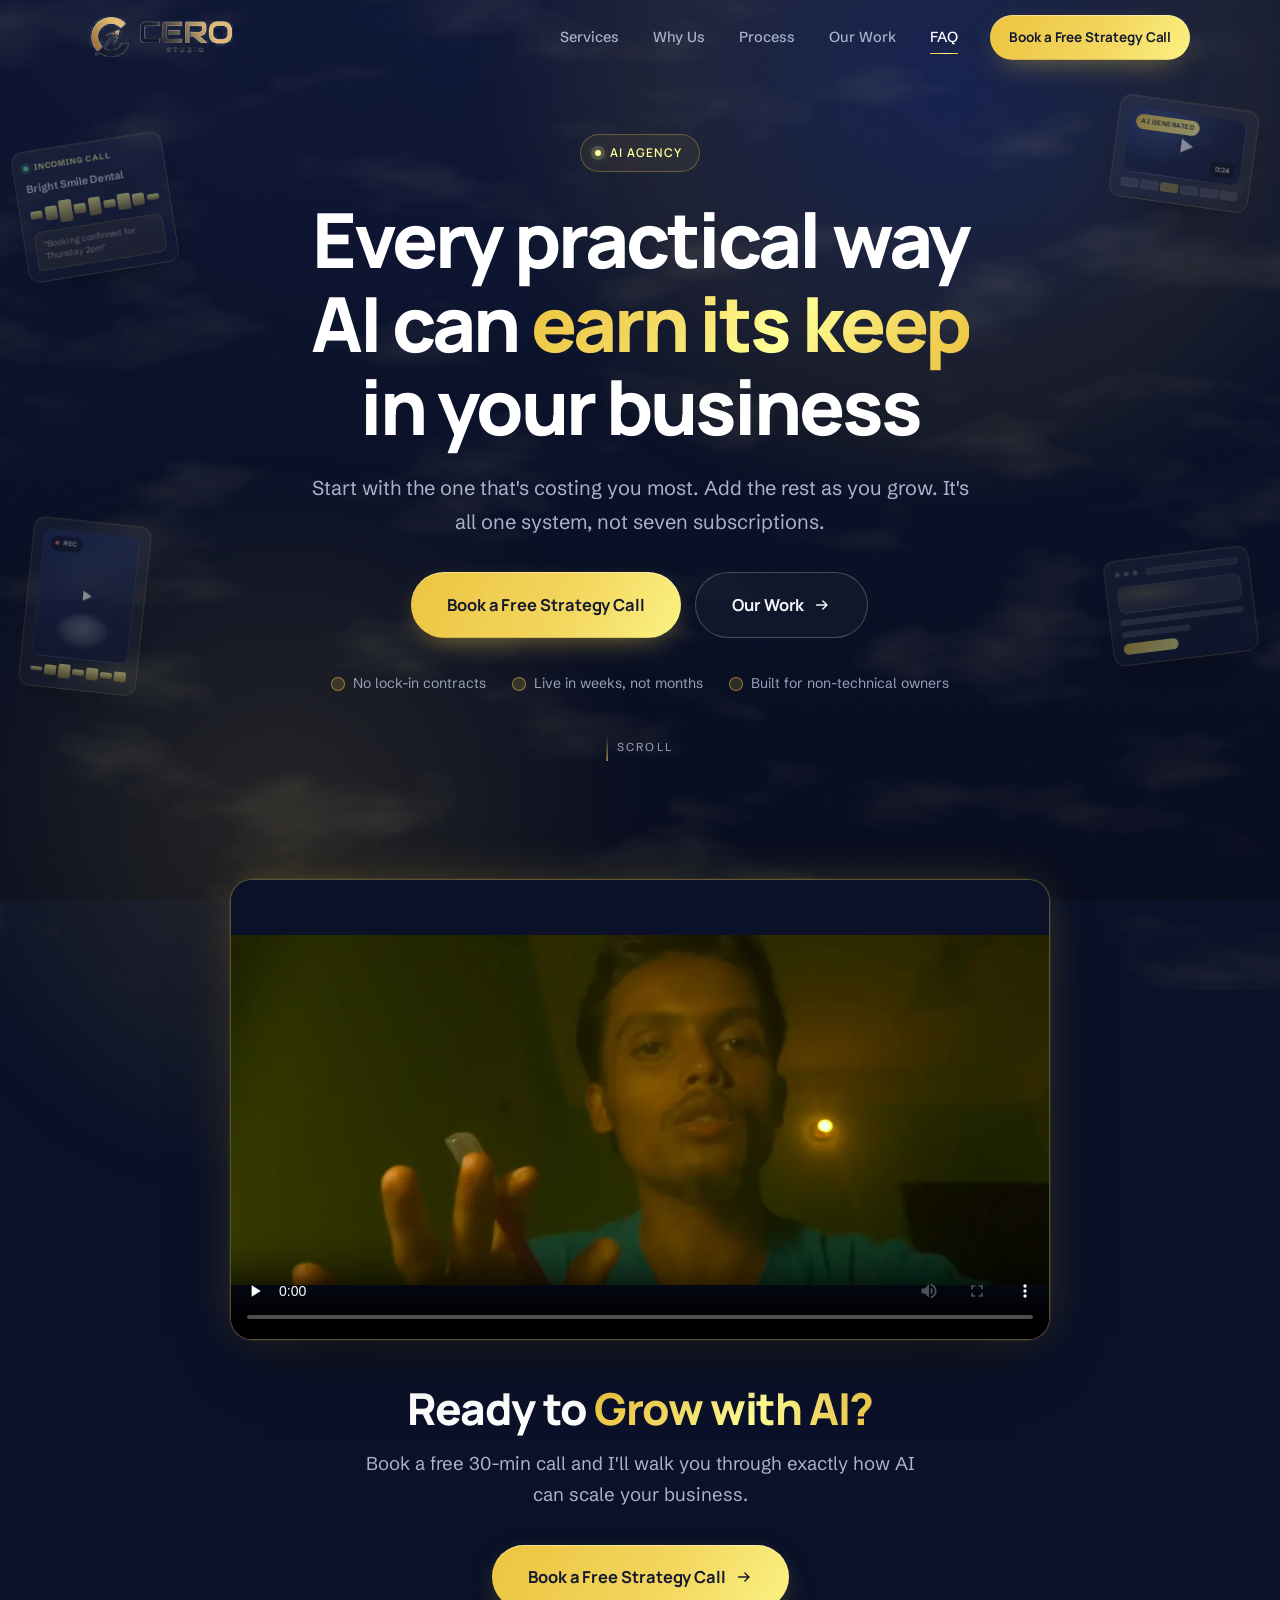
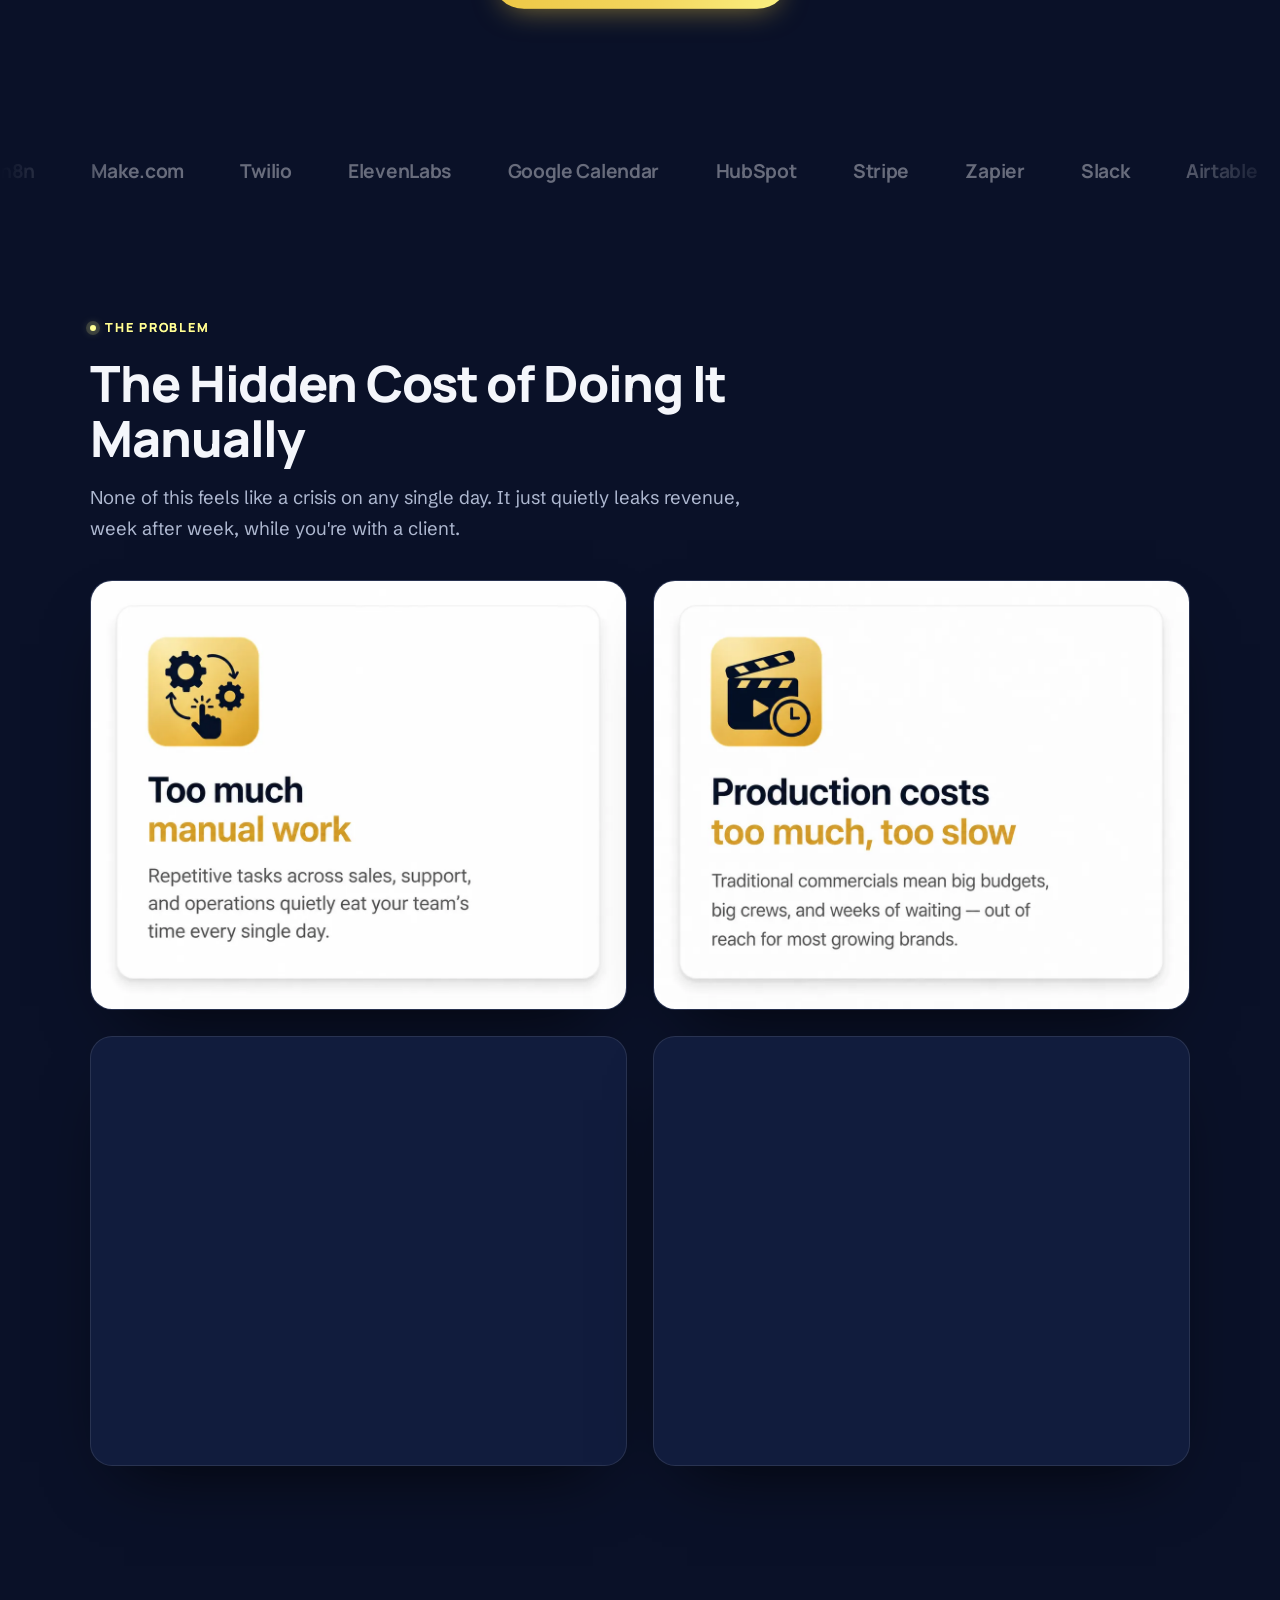
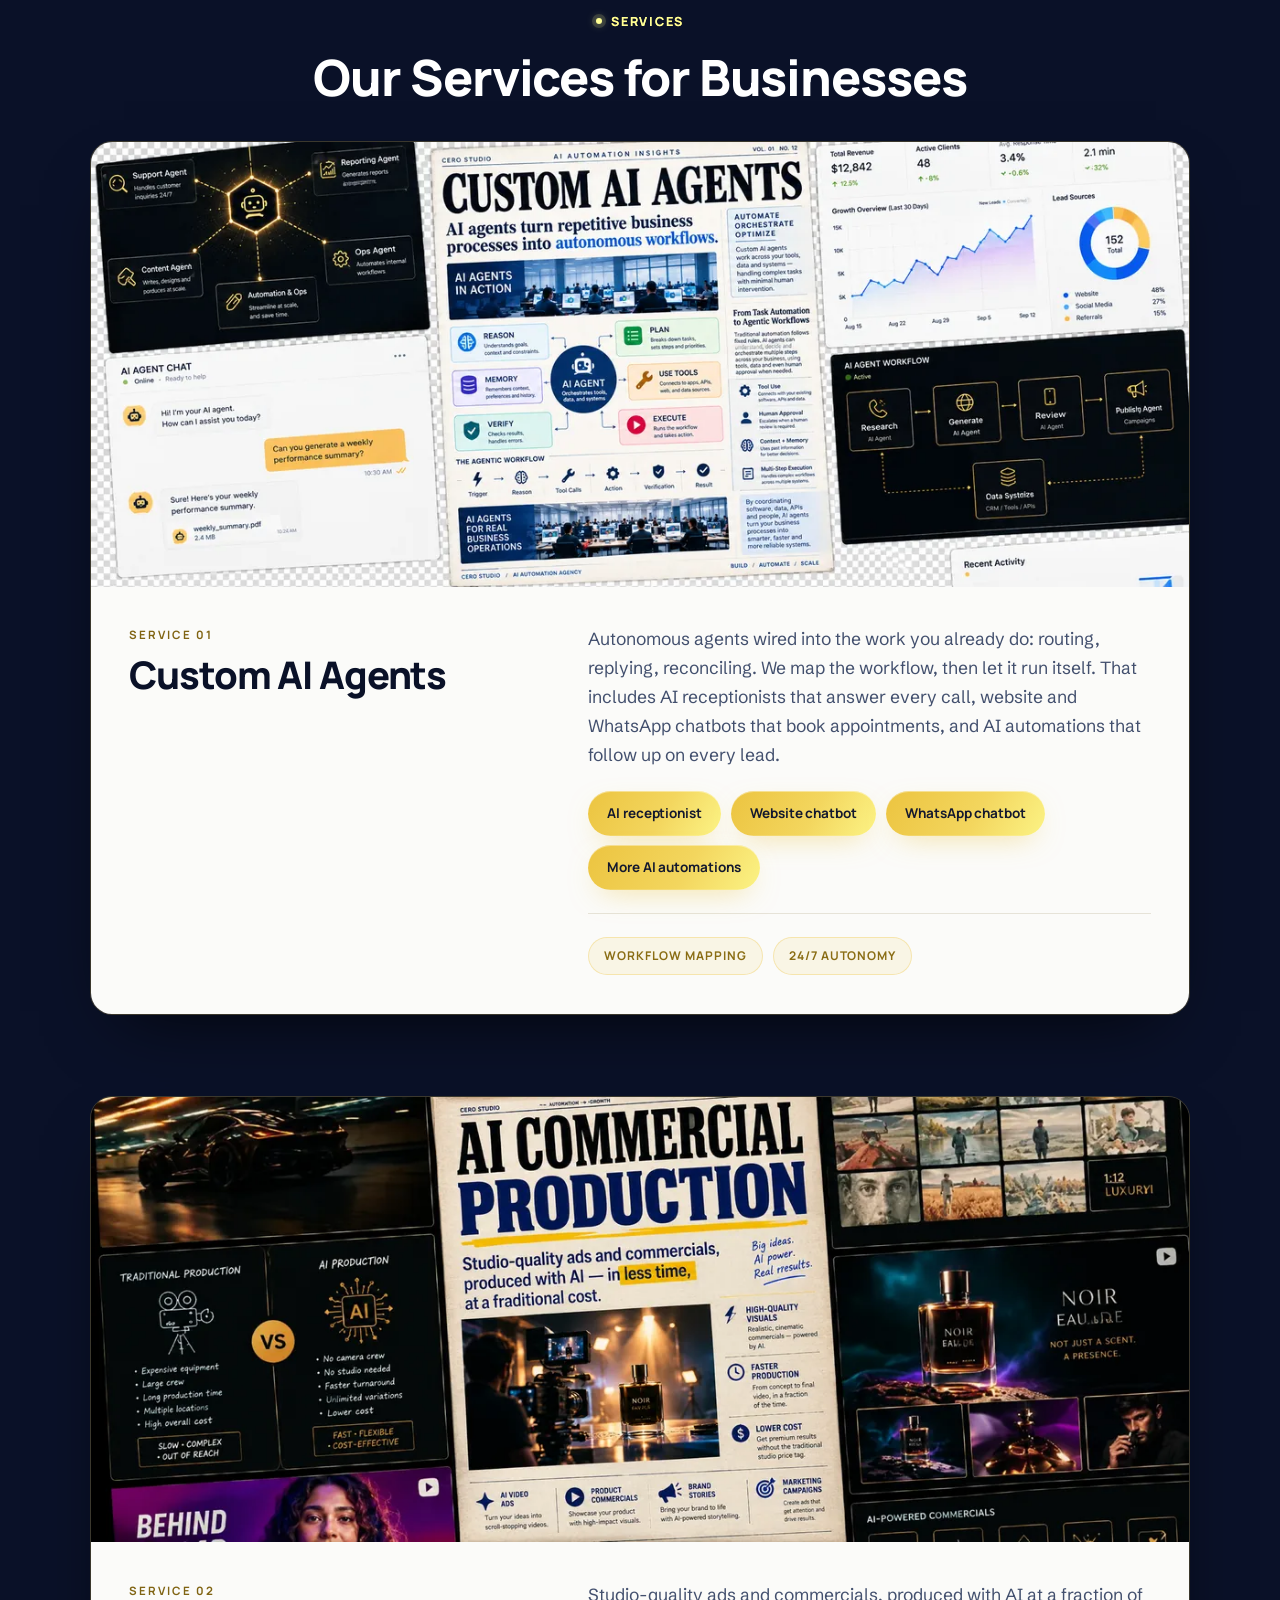
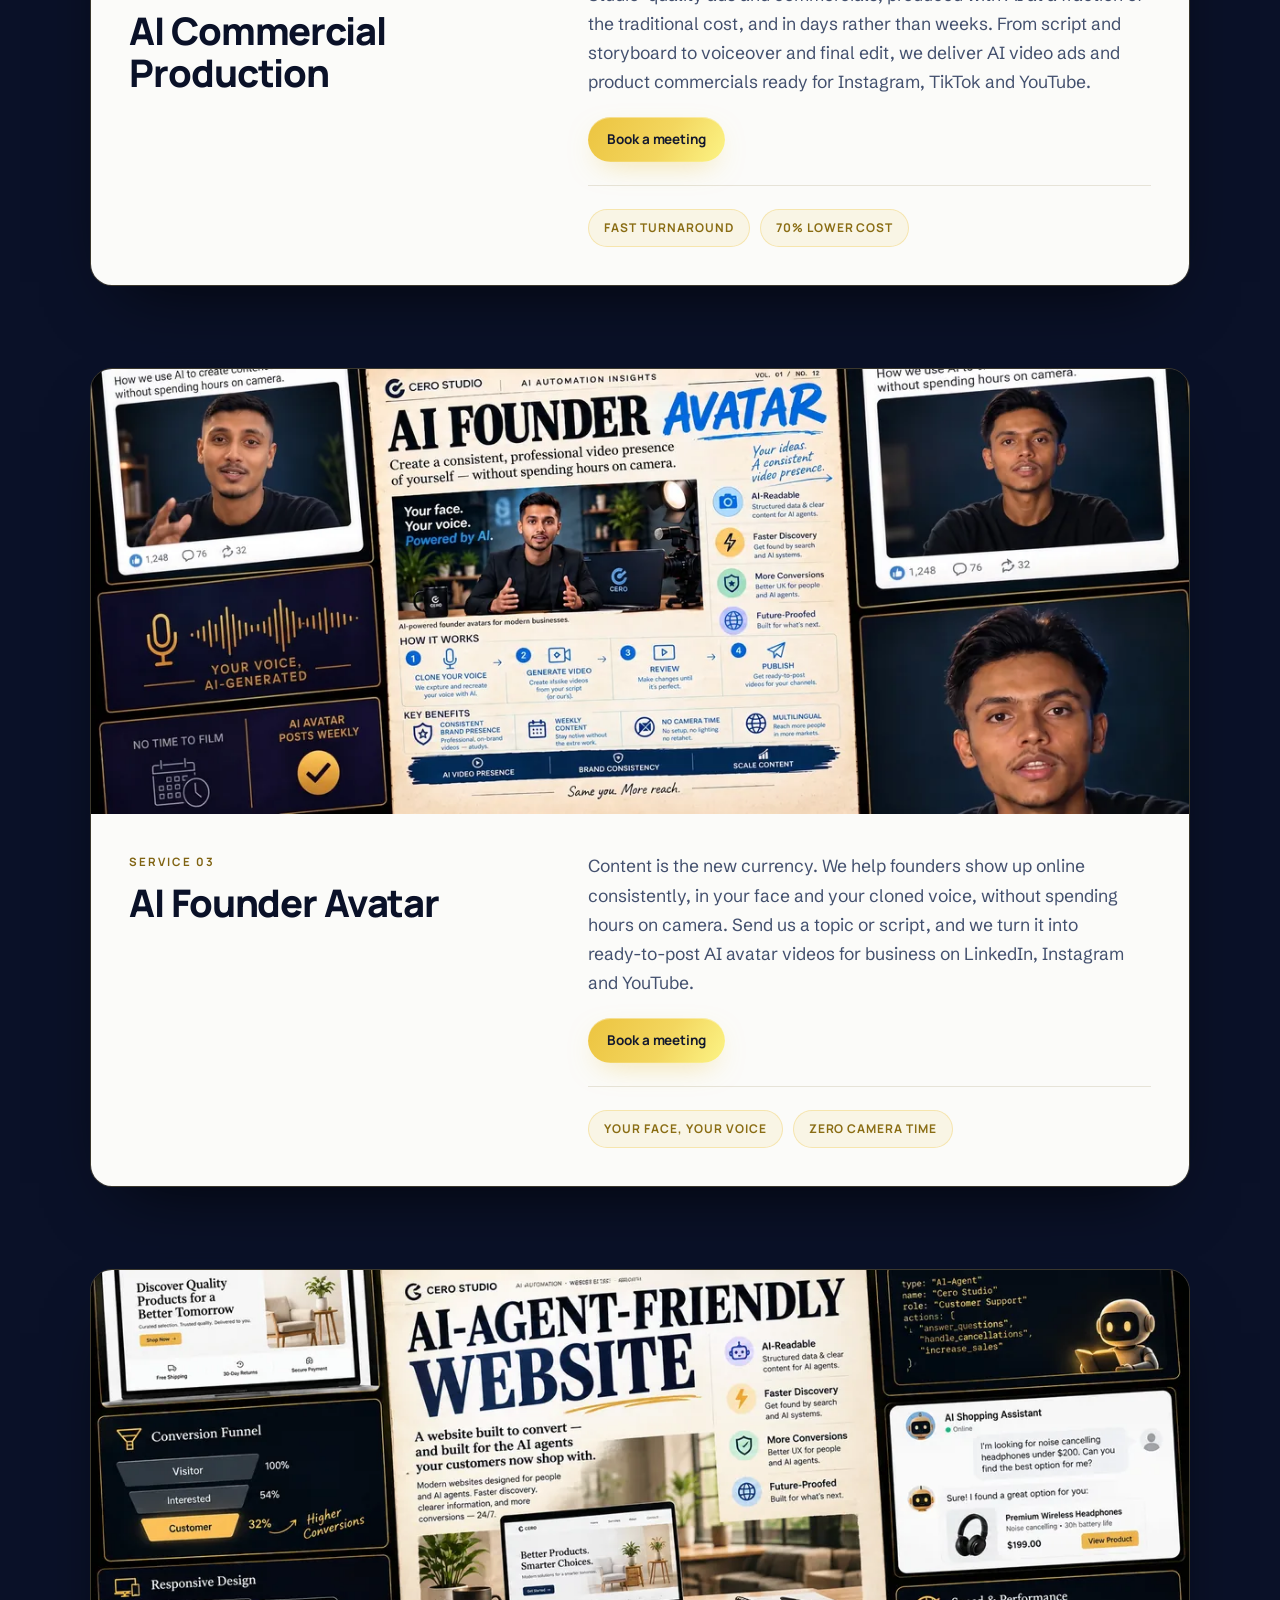
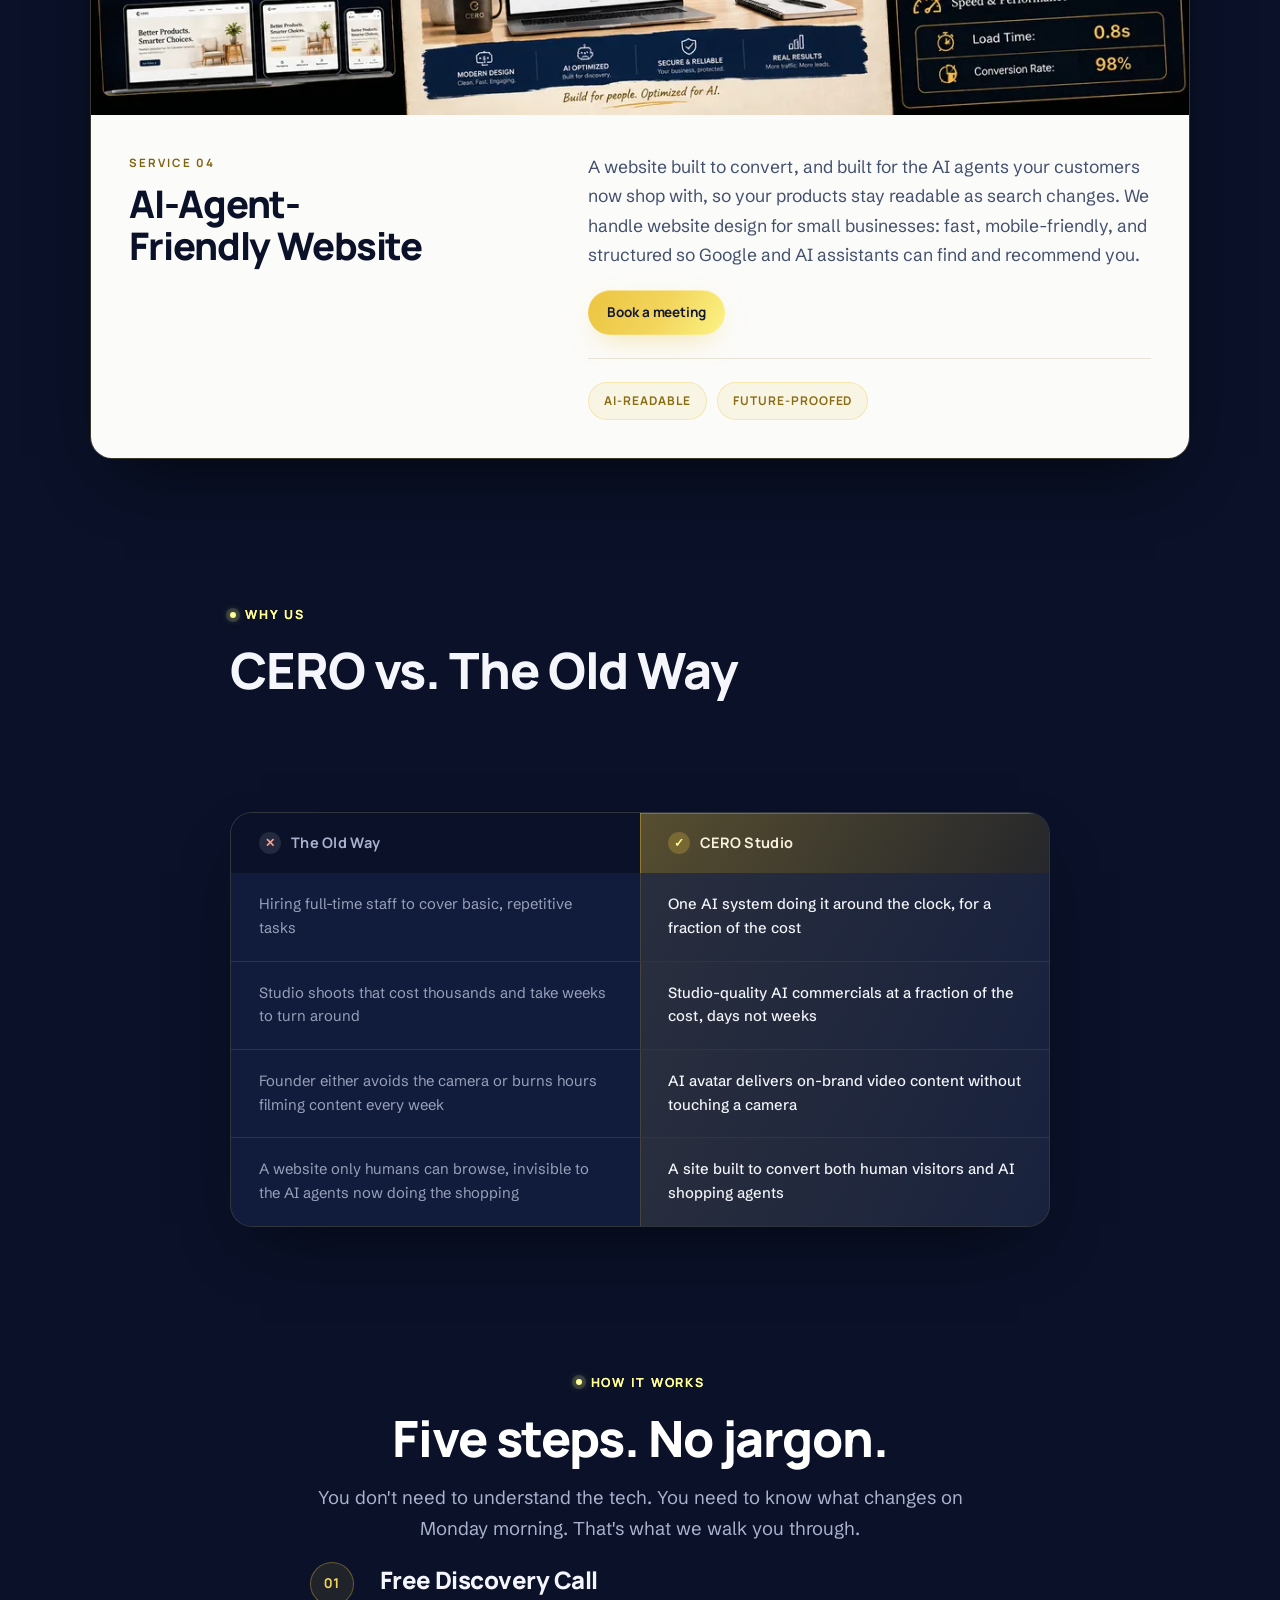
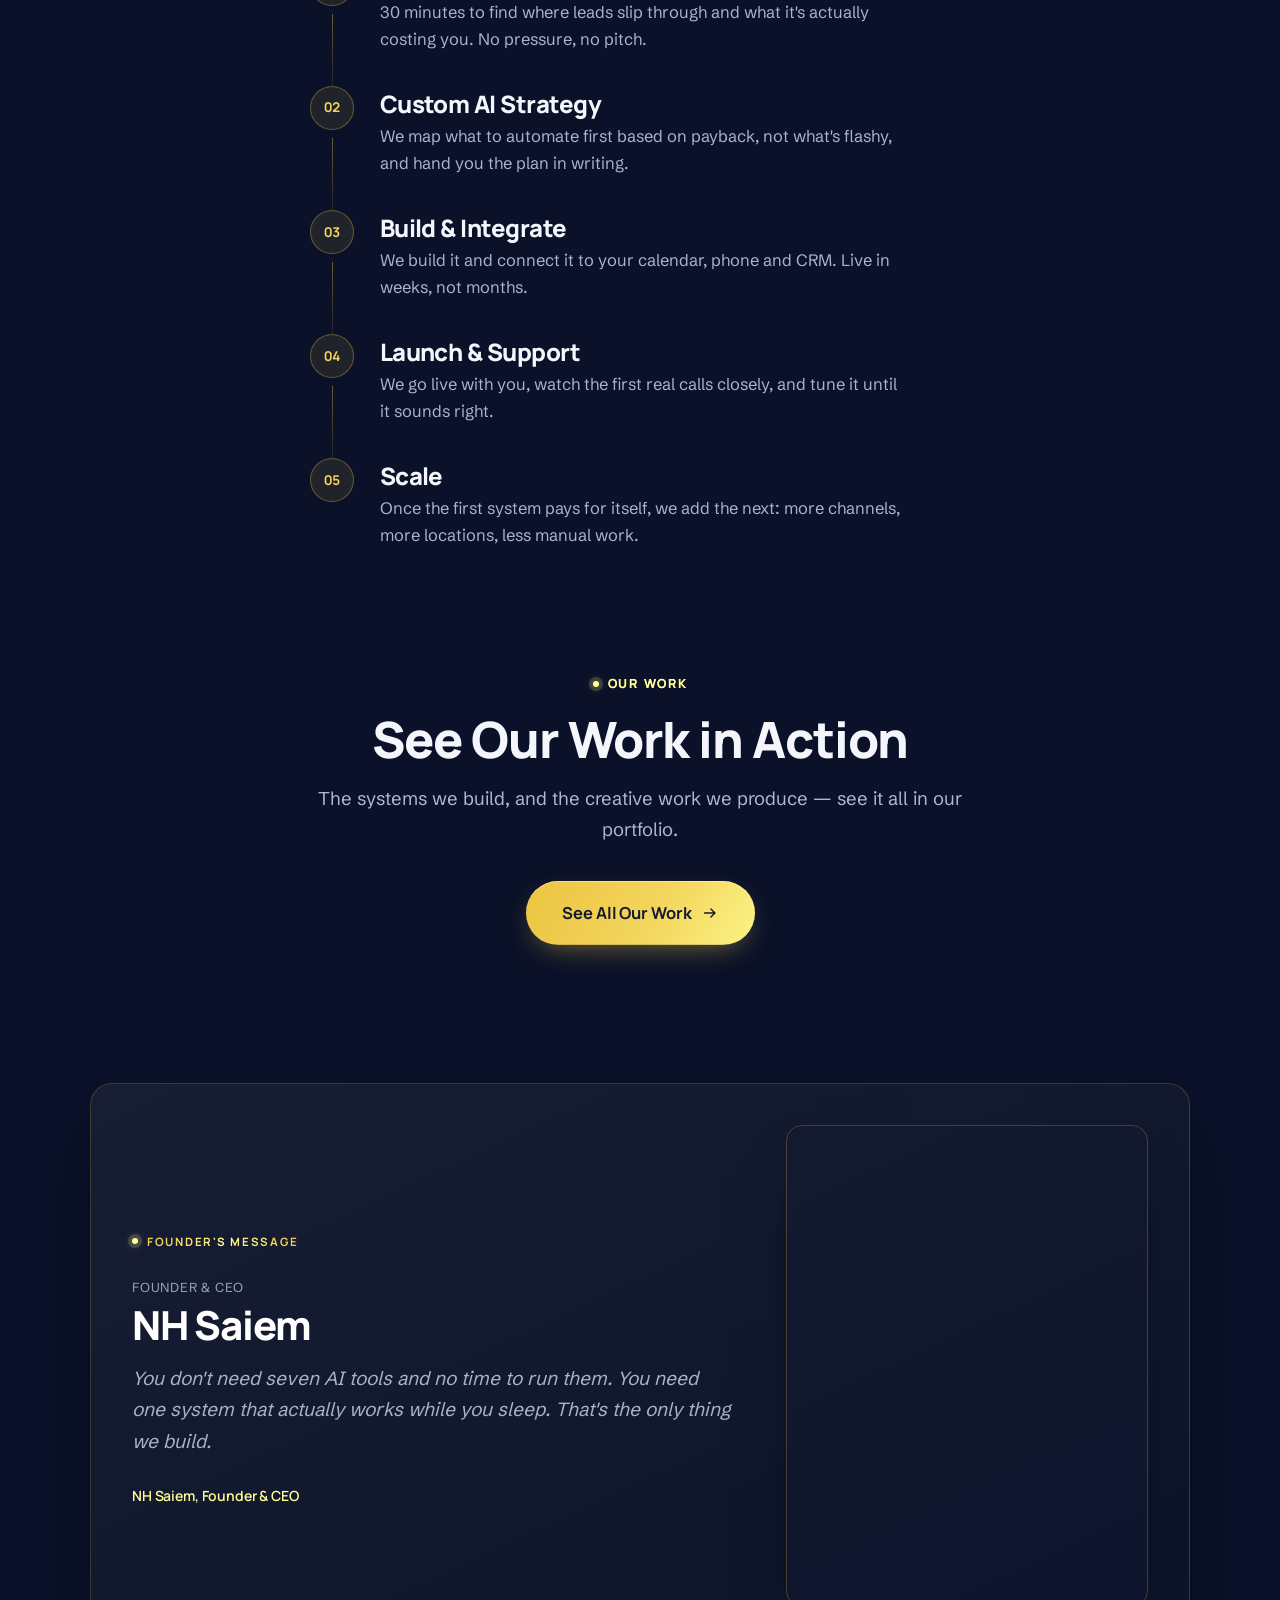
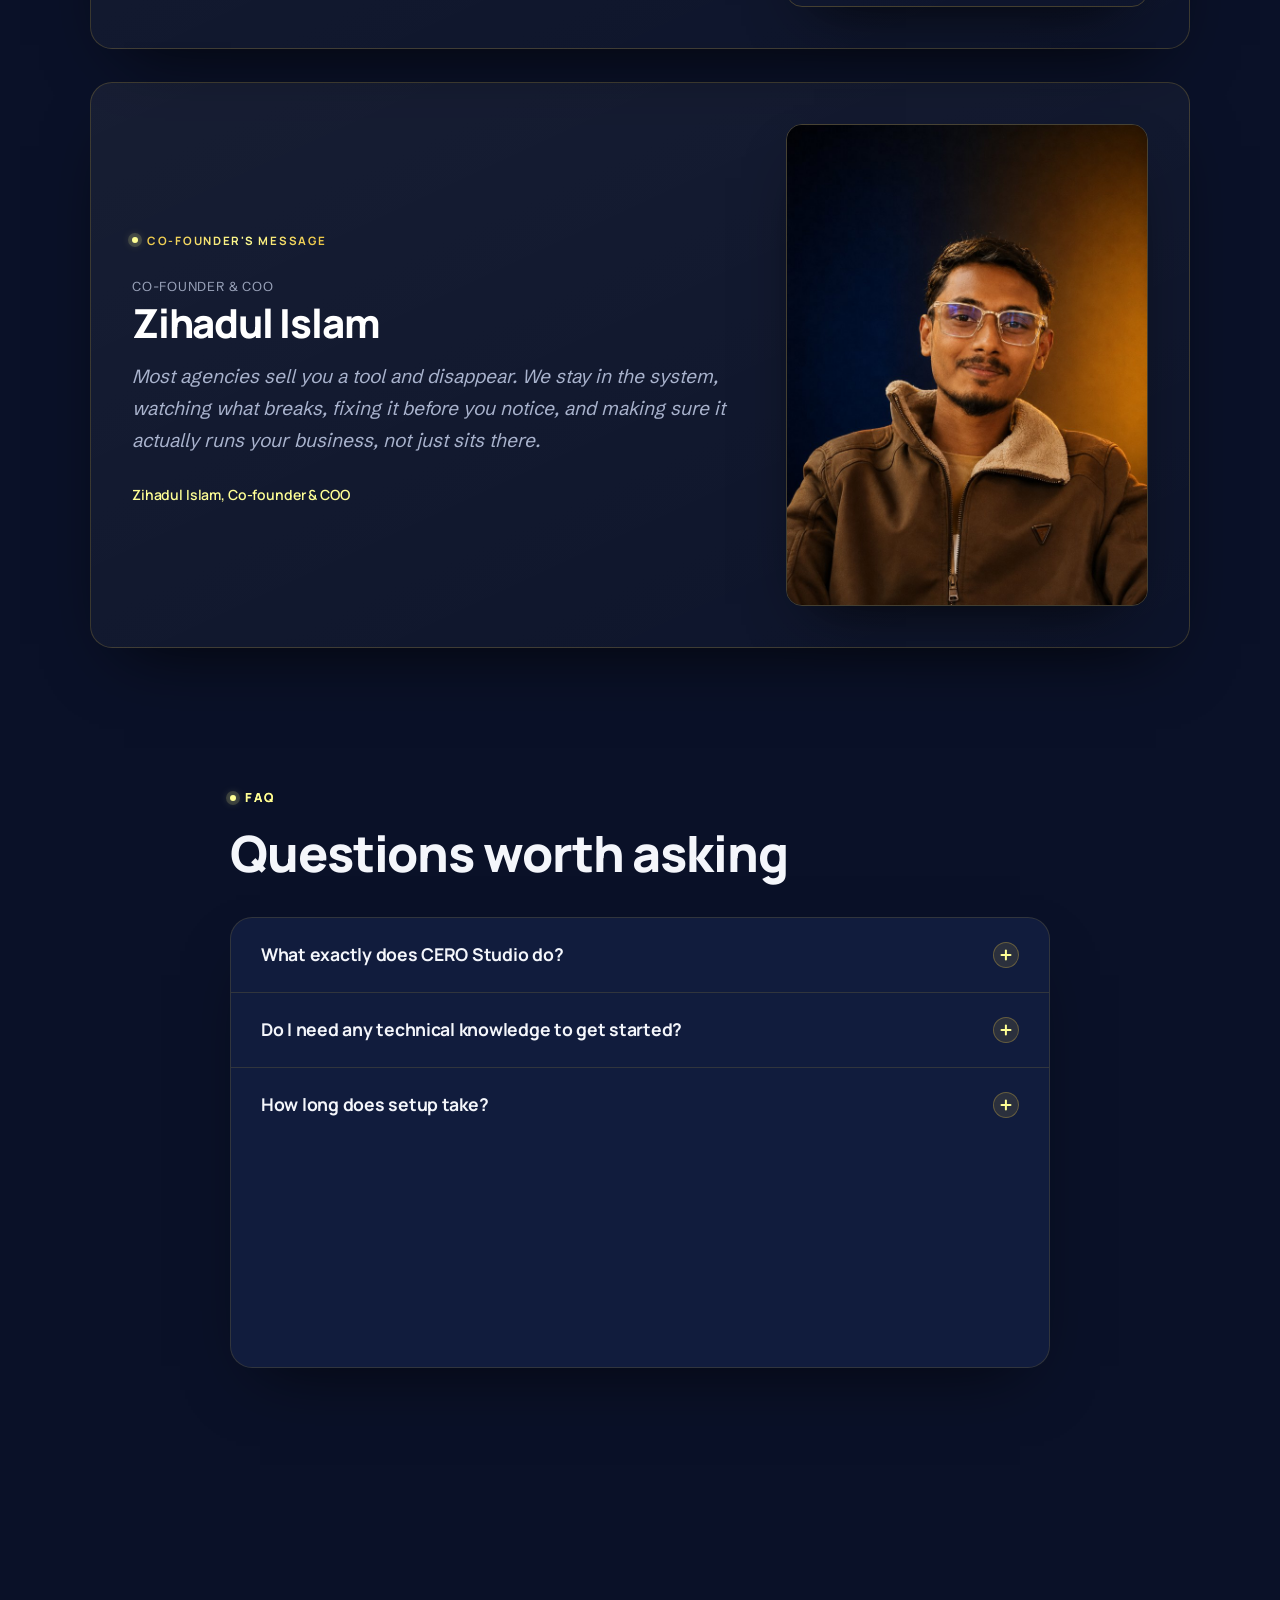
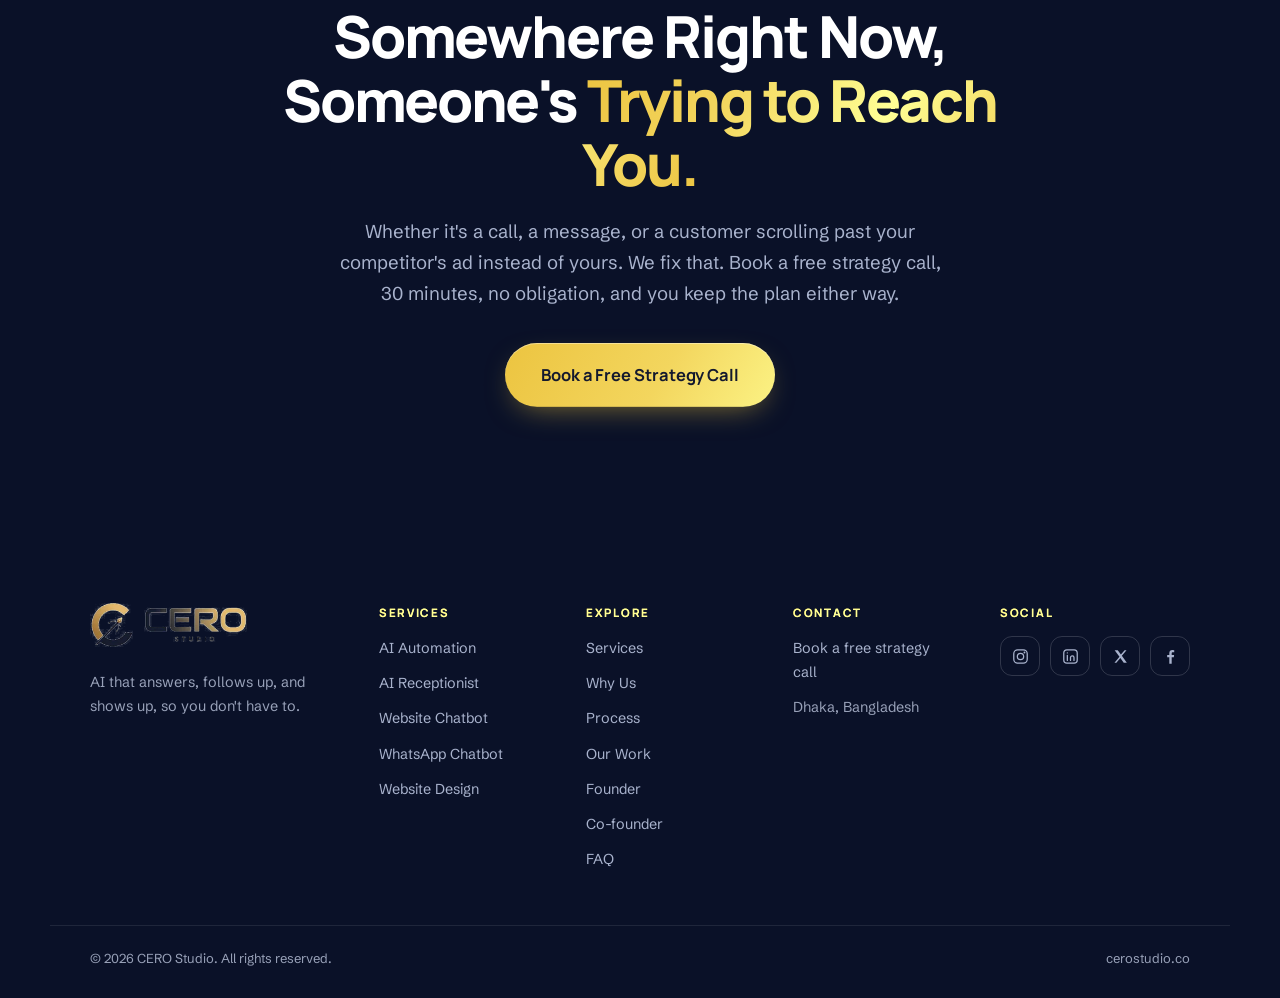
==== commit 95408d79: "Merge branch 'website-design-page' Adds /website-design, covering both new builds and upgrades to ex" ====
--- a/index.html
+++ b/index.html
@@ -60,7 +60,7 @@
 </script>
 <noscript><style>[data-reveal]{opacity:1 !important;transform:none !important}</style></noscript>
 
-<link rel="stylesheet" href="styles.min.css?v=1789836544" />
+<link rel="stylesheet" href="styles.min.css?v=1789838559" />
 
 <script type="application/ld+json">
 {
@@ -838,6 +838,7 @@
       <a href="/ai-receptionist">AI Receptionist</a>
       <a href="/website-chatbot">Website Chatbot</a>
       <a href="/whatsapp-chatbot">WhatsApp Chatbot</a>
+      <a href="/website-design">Website Design</a>
     </nav>
 
     <nav class="footer__nav" aria-label="Footer">
@@ -874,6 +875,6 @@
   </div>
 </footer>
 
-<script src="main.min.js?v=1789836544" defer></script>
+<script src="main.min.js?v=1789838559" defer></script>
 </body>
 </html>
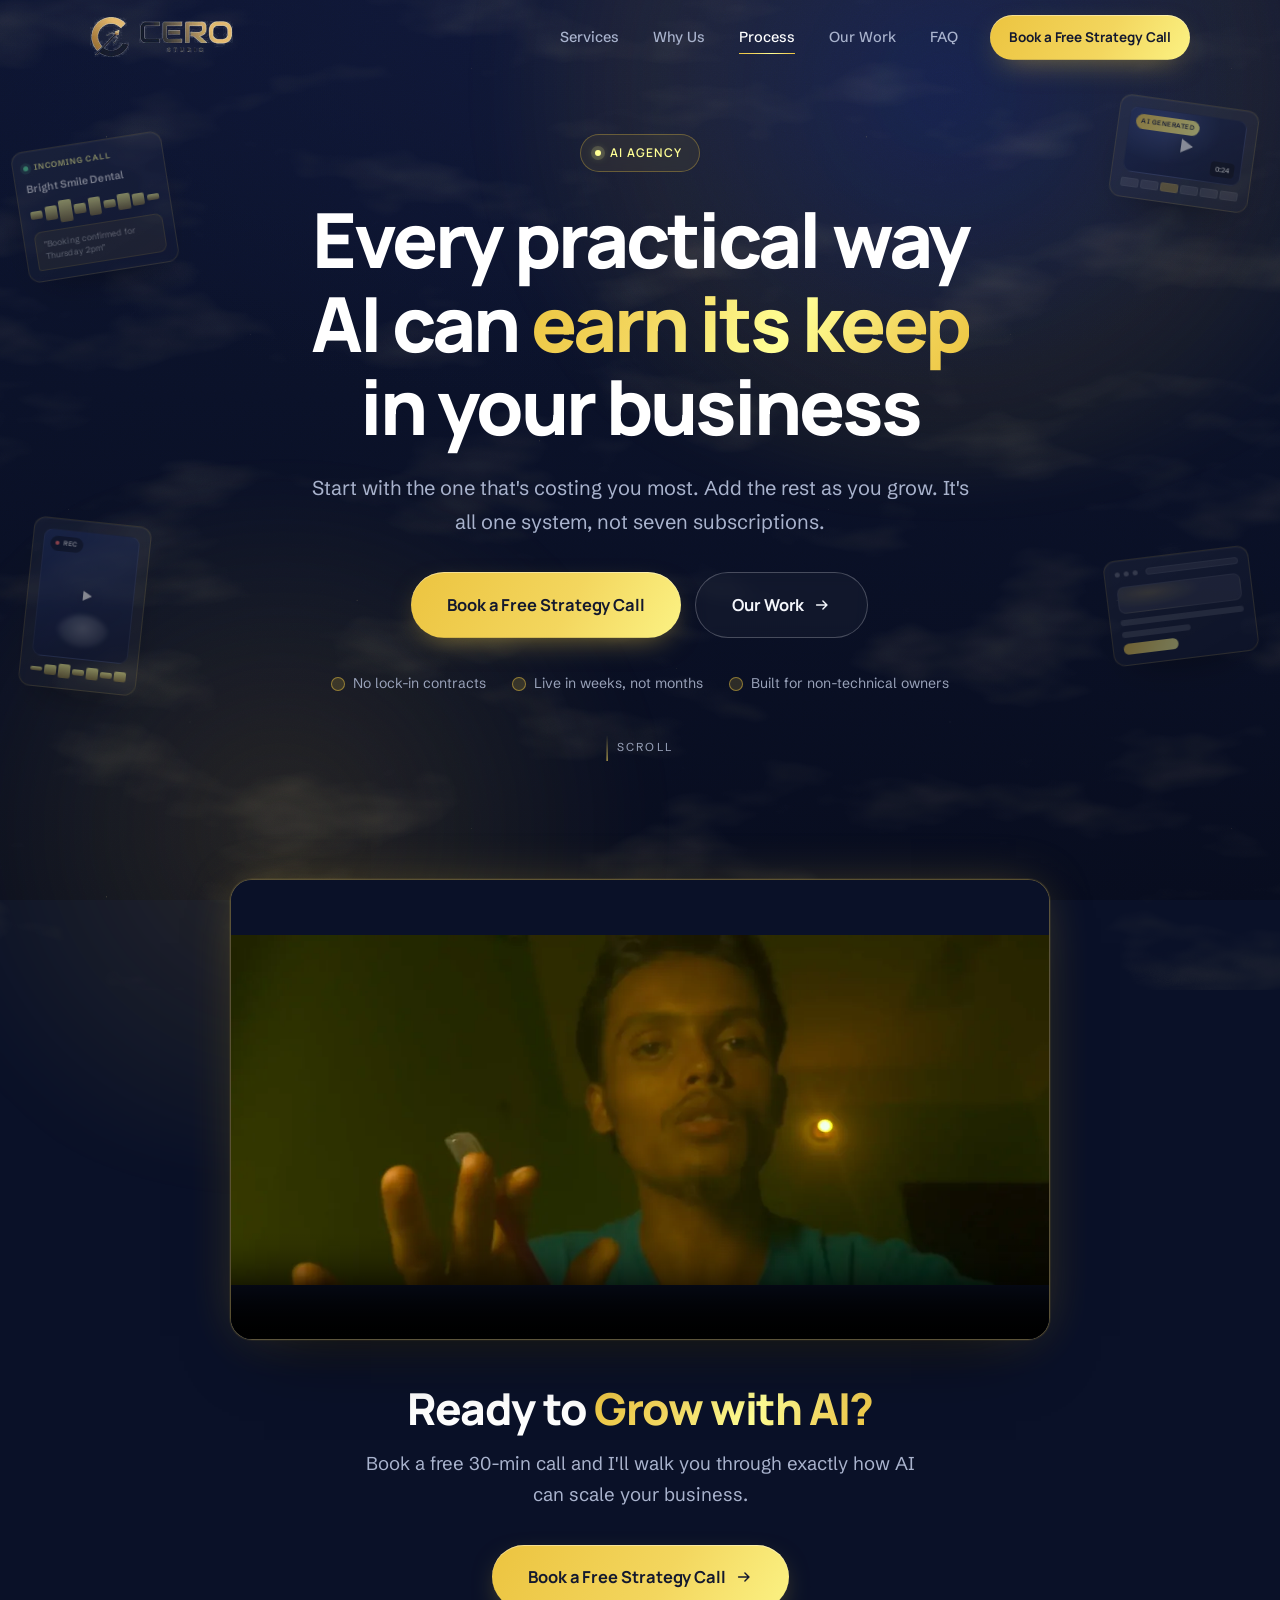
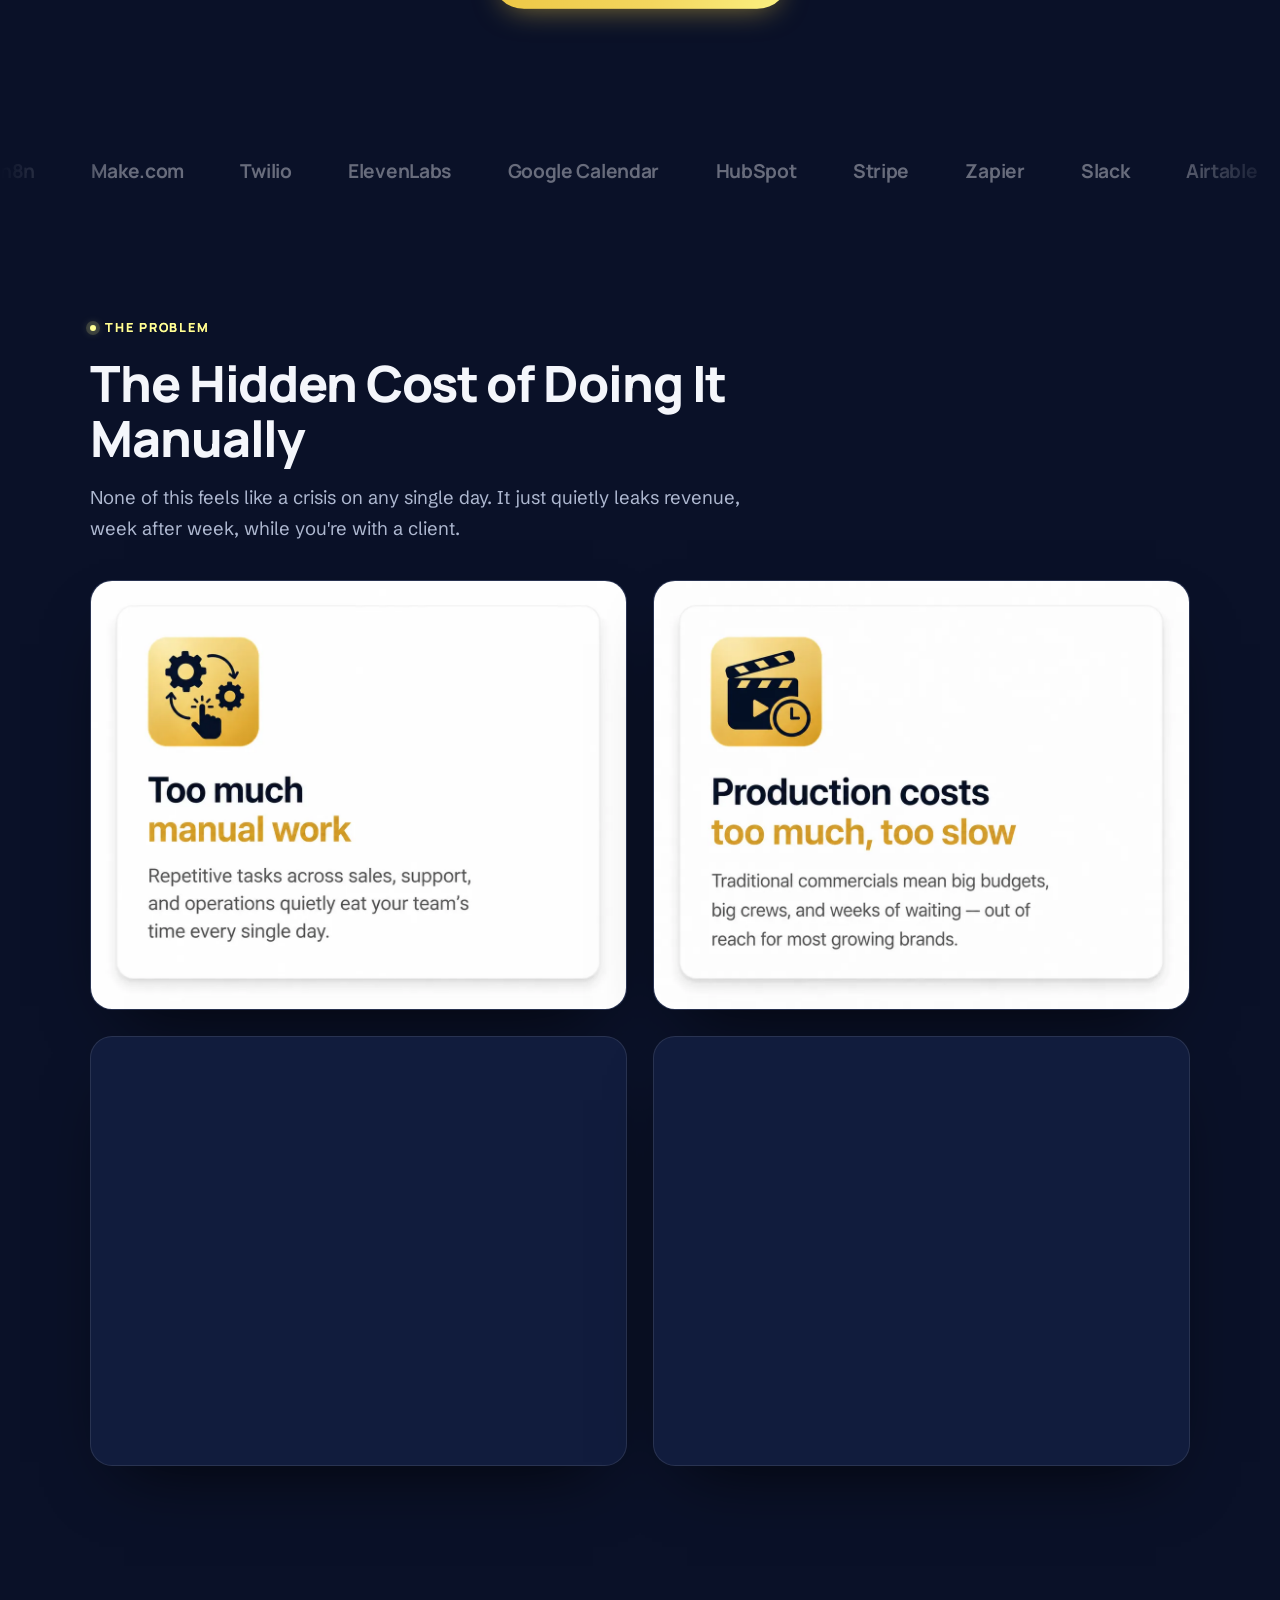
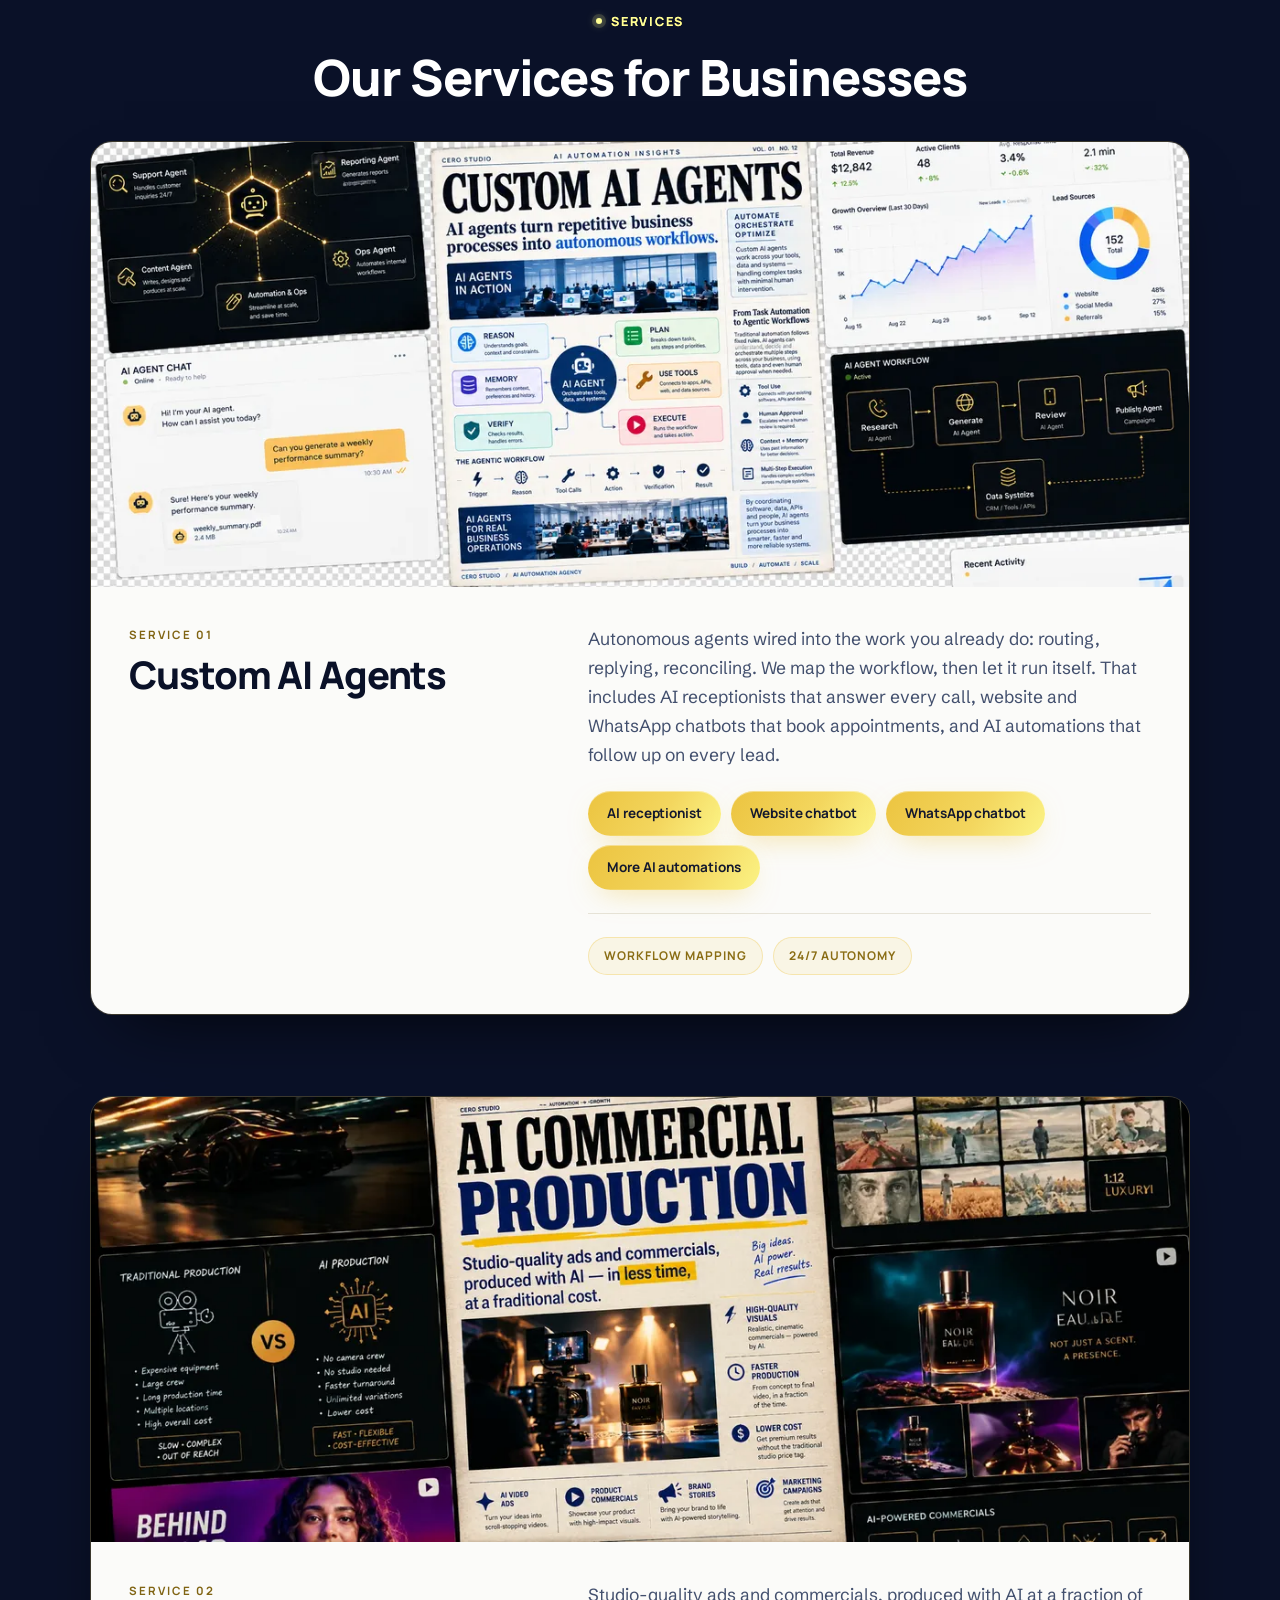
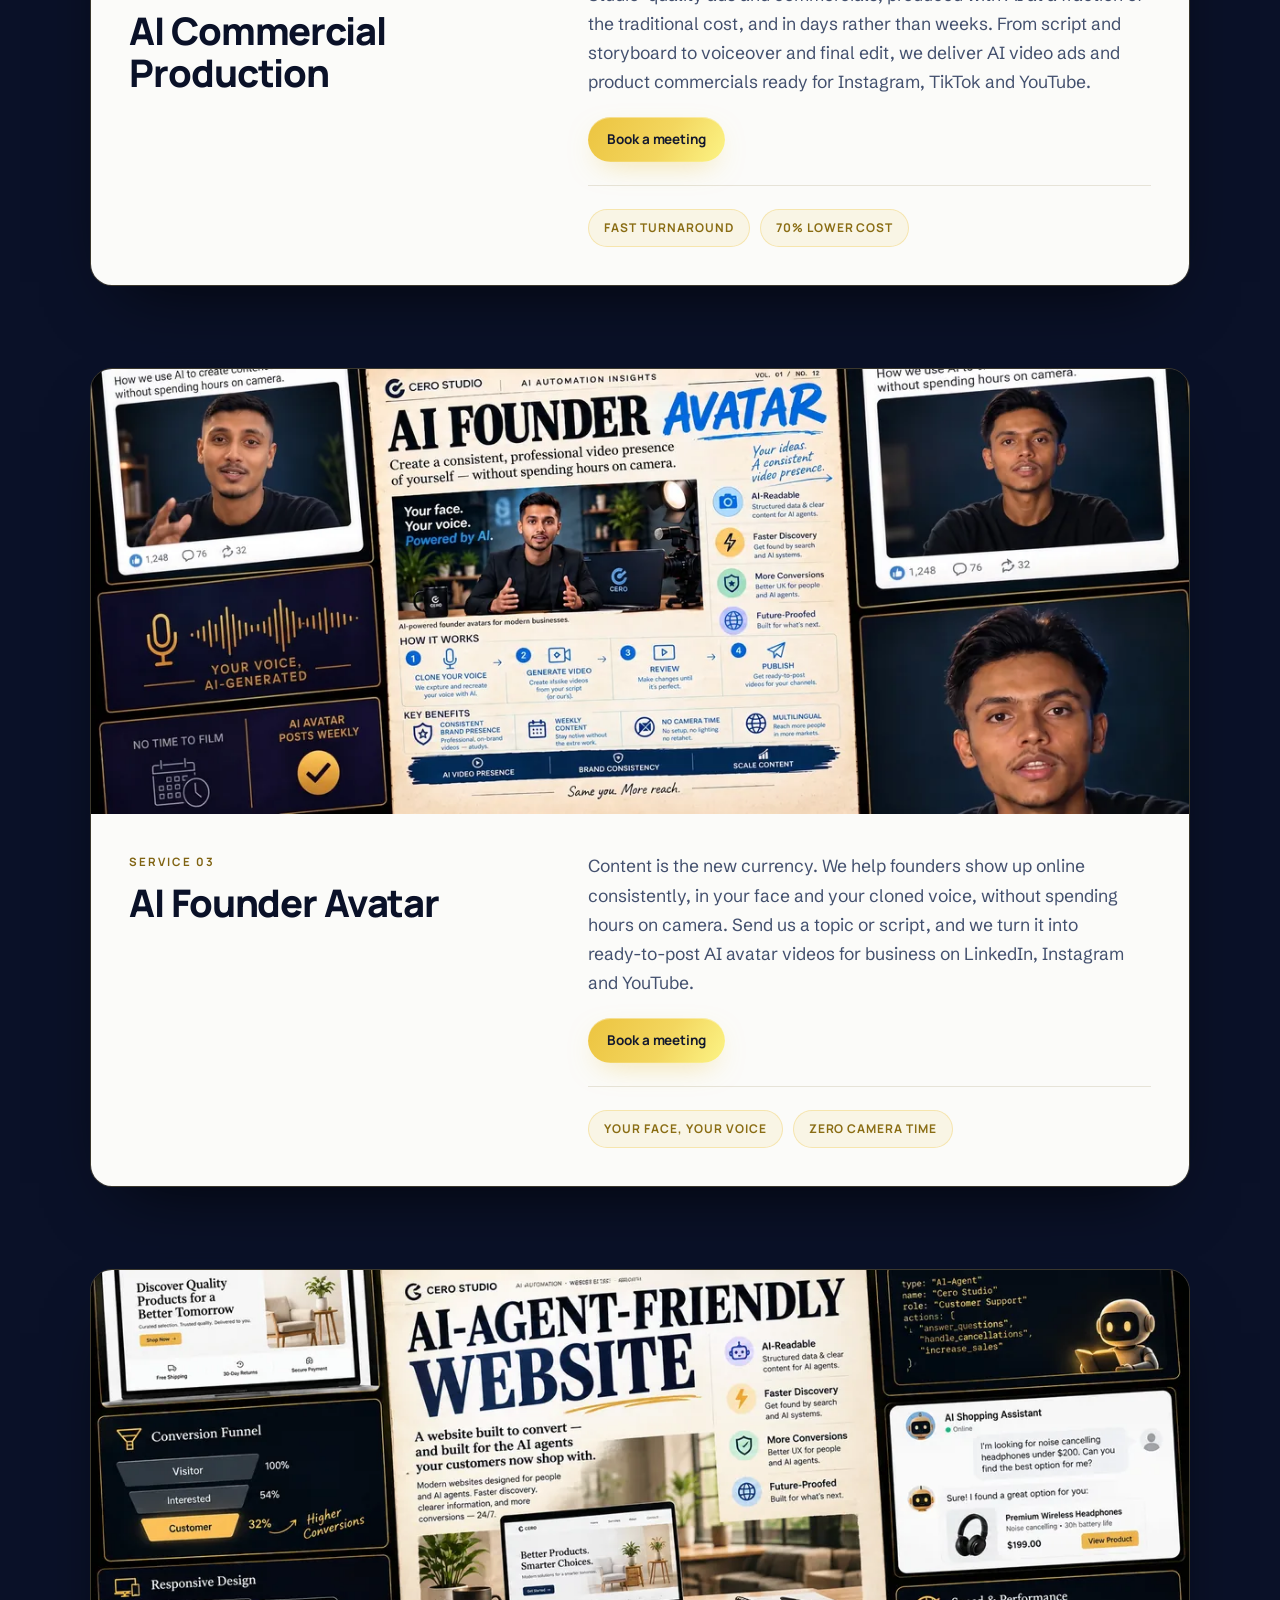
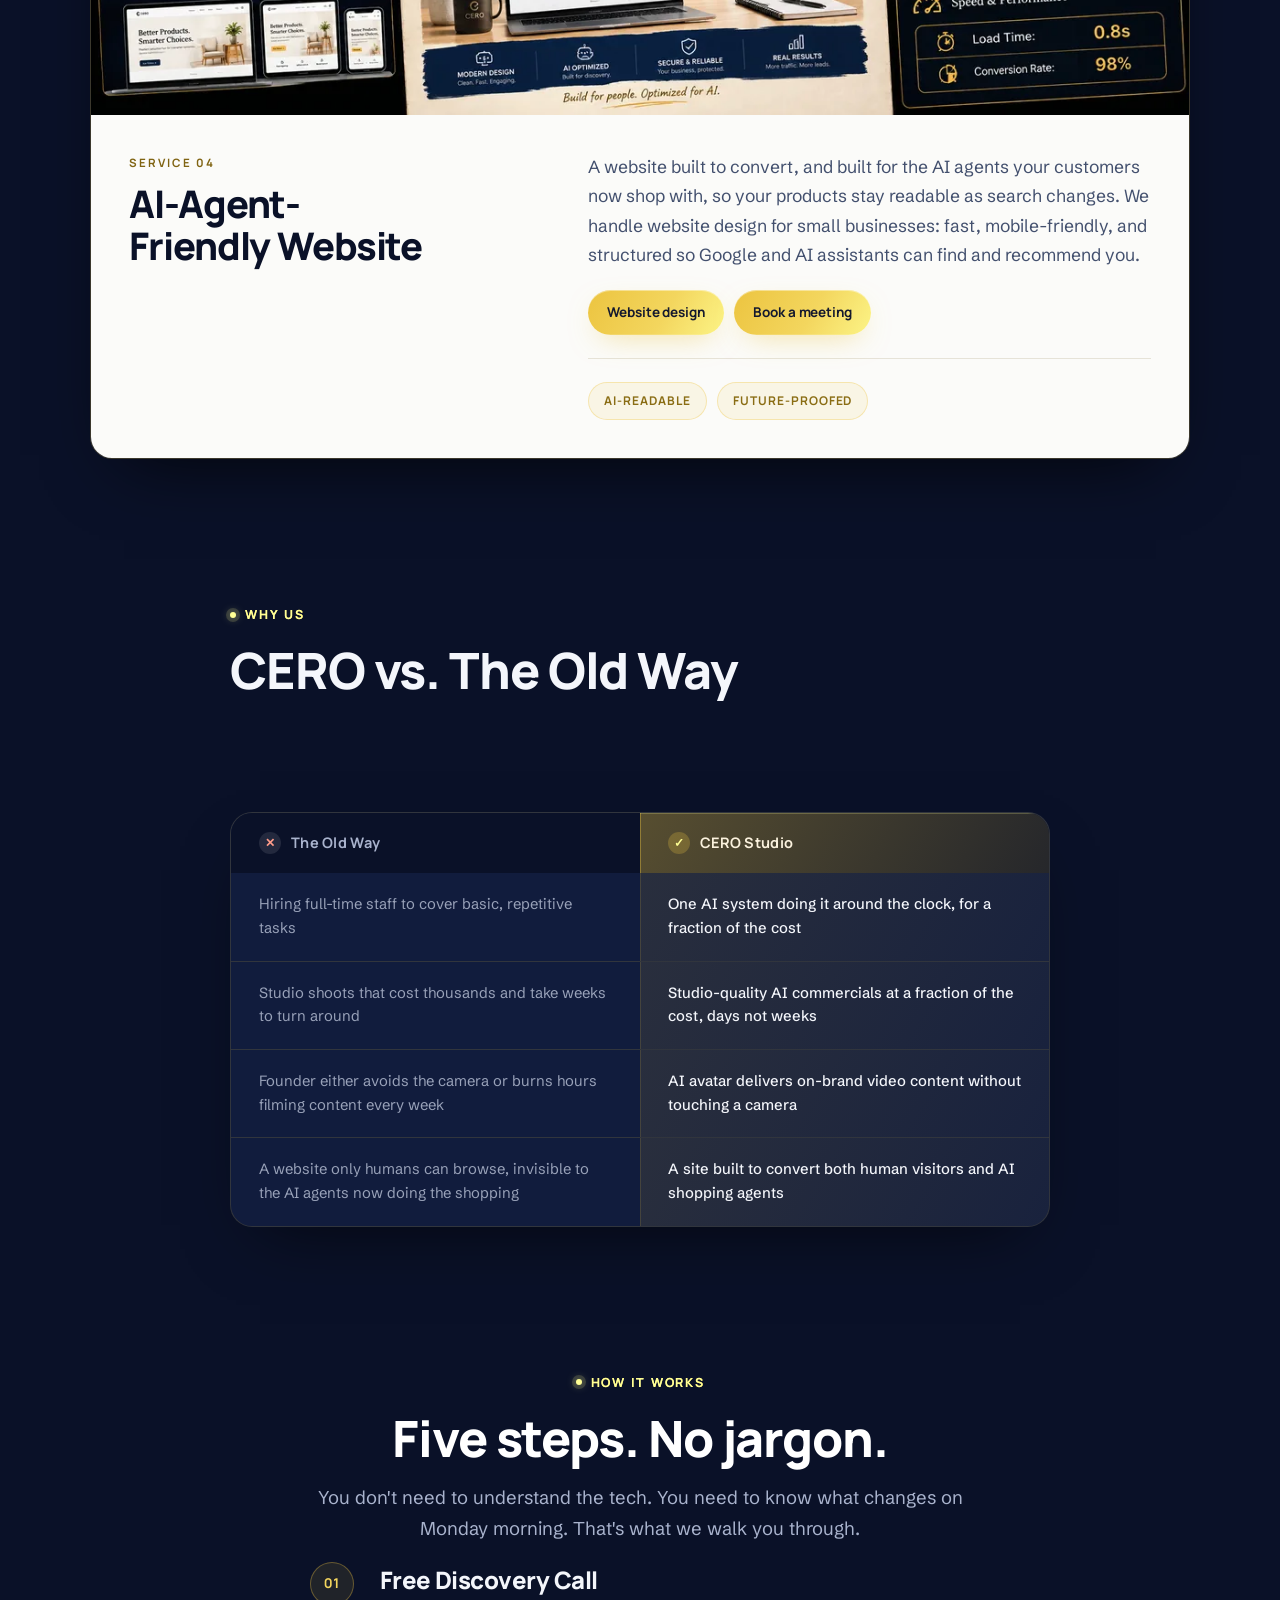
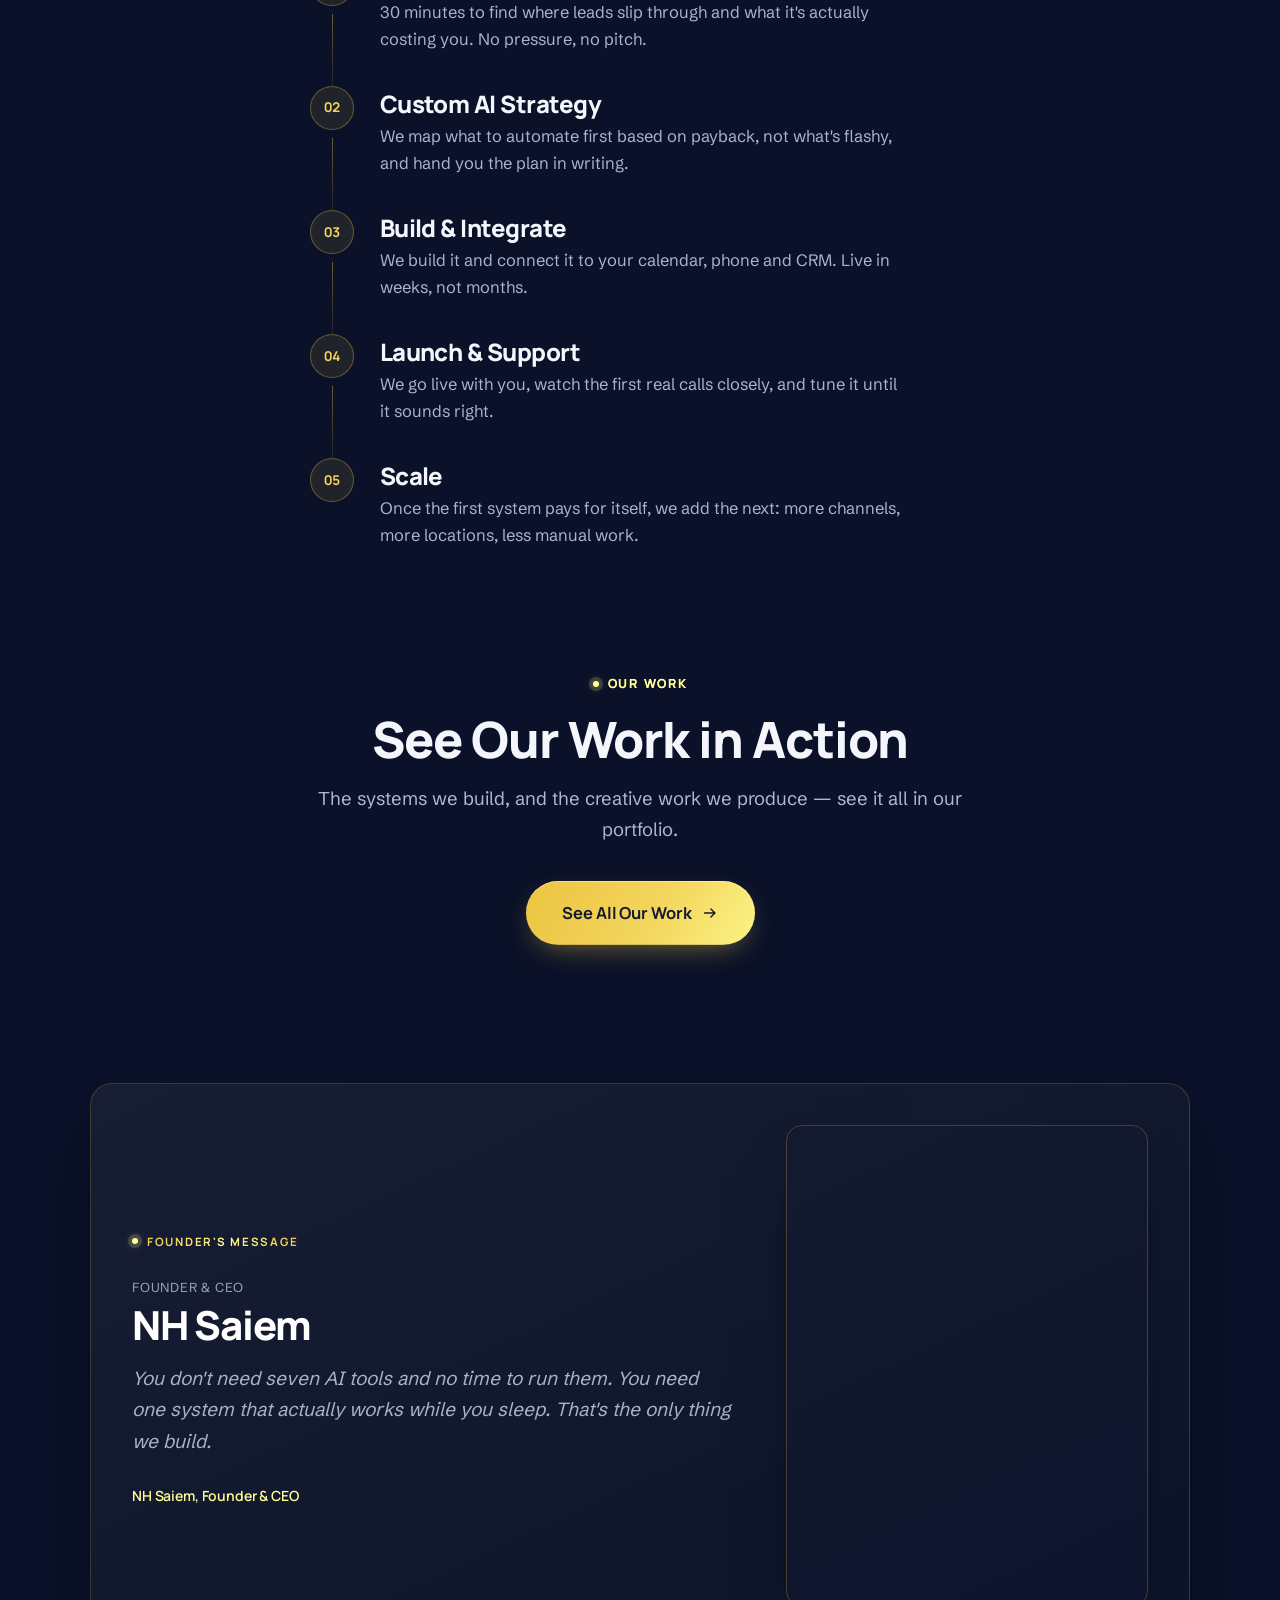
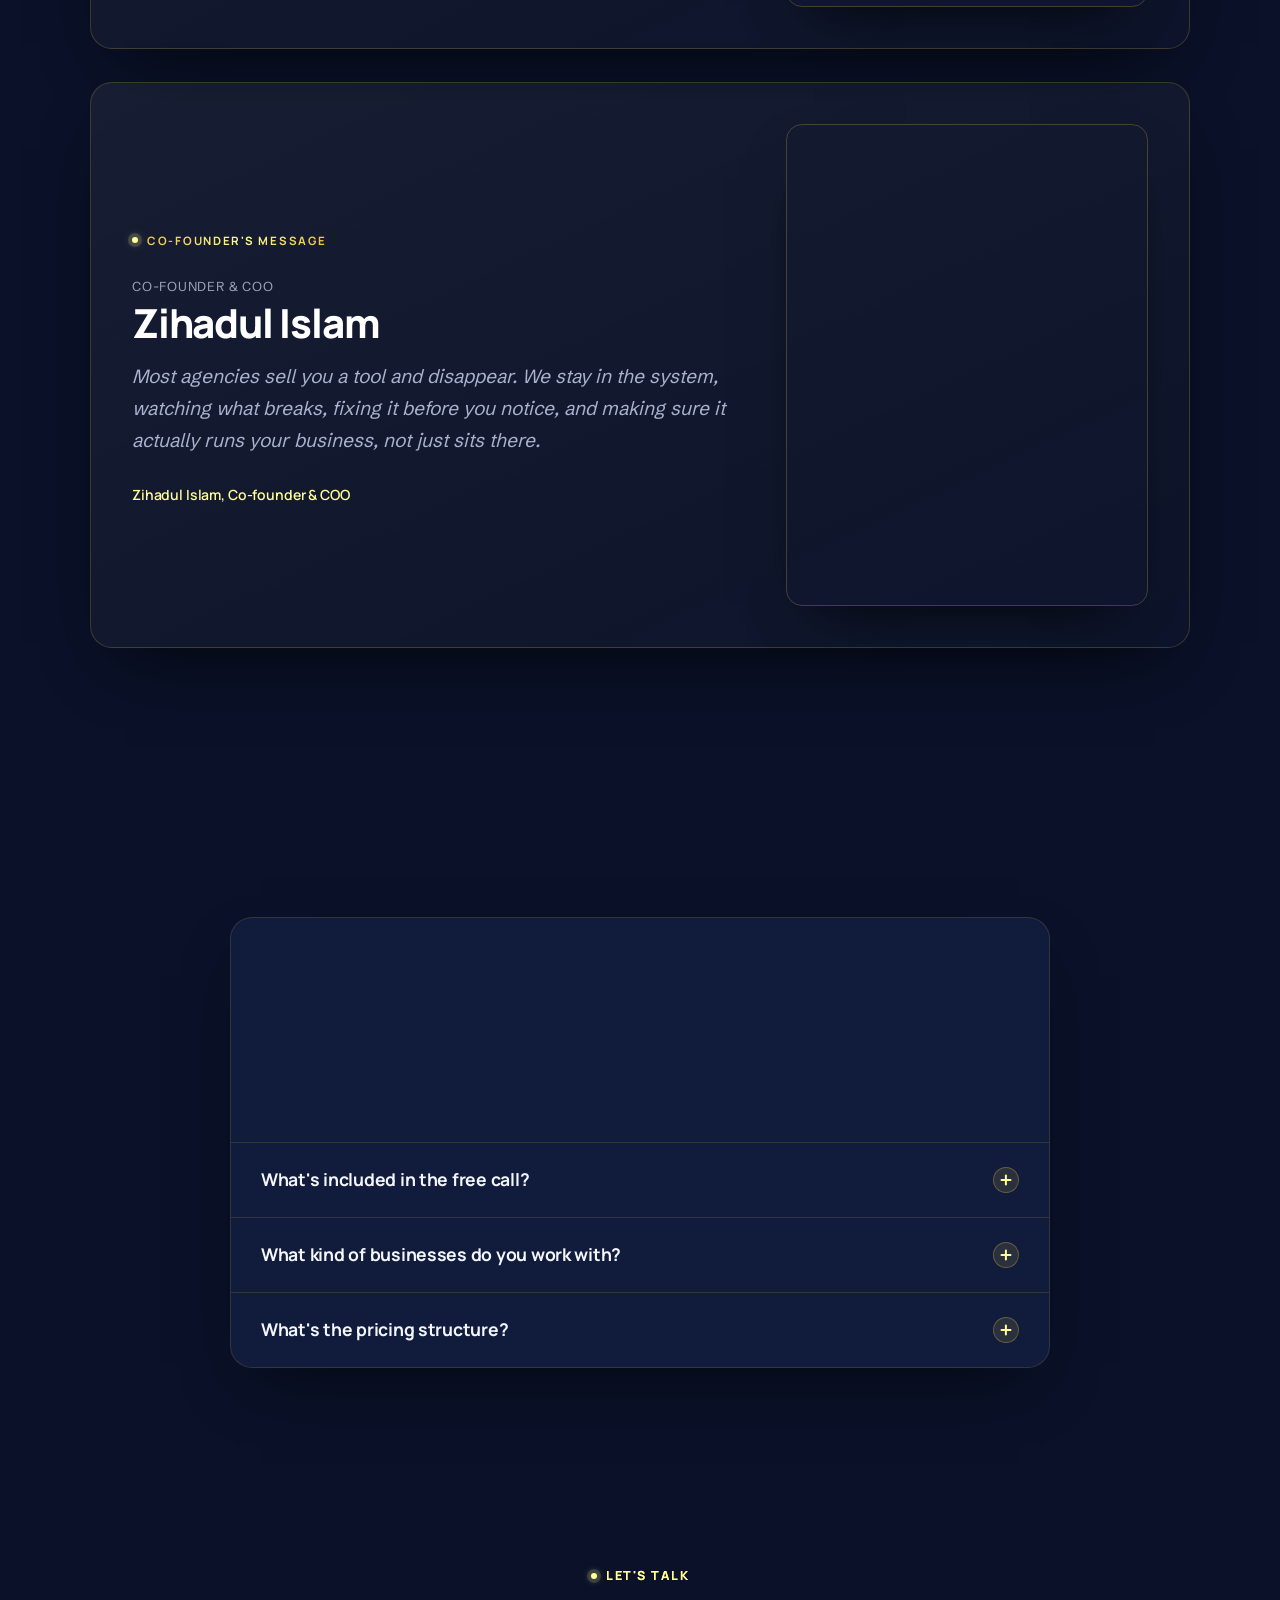
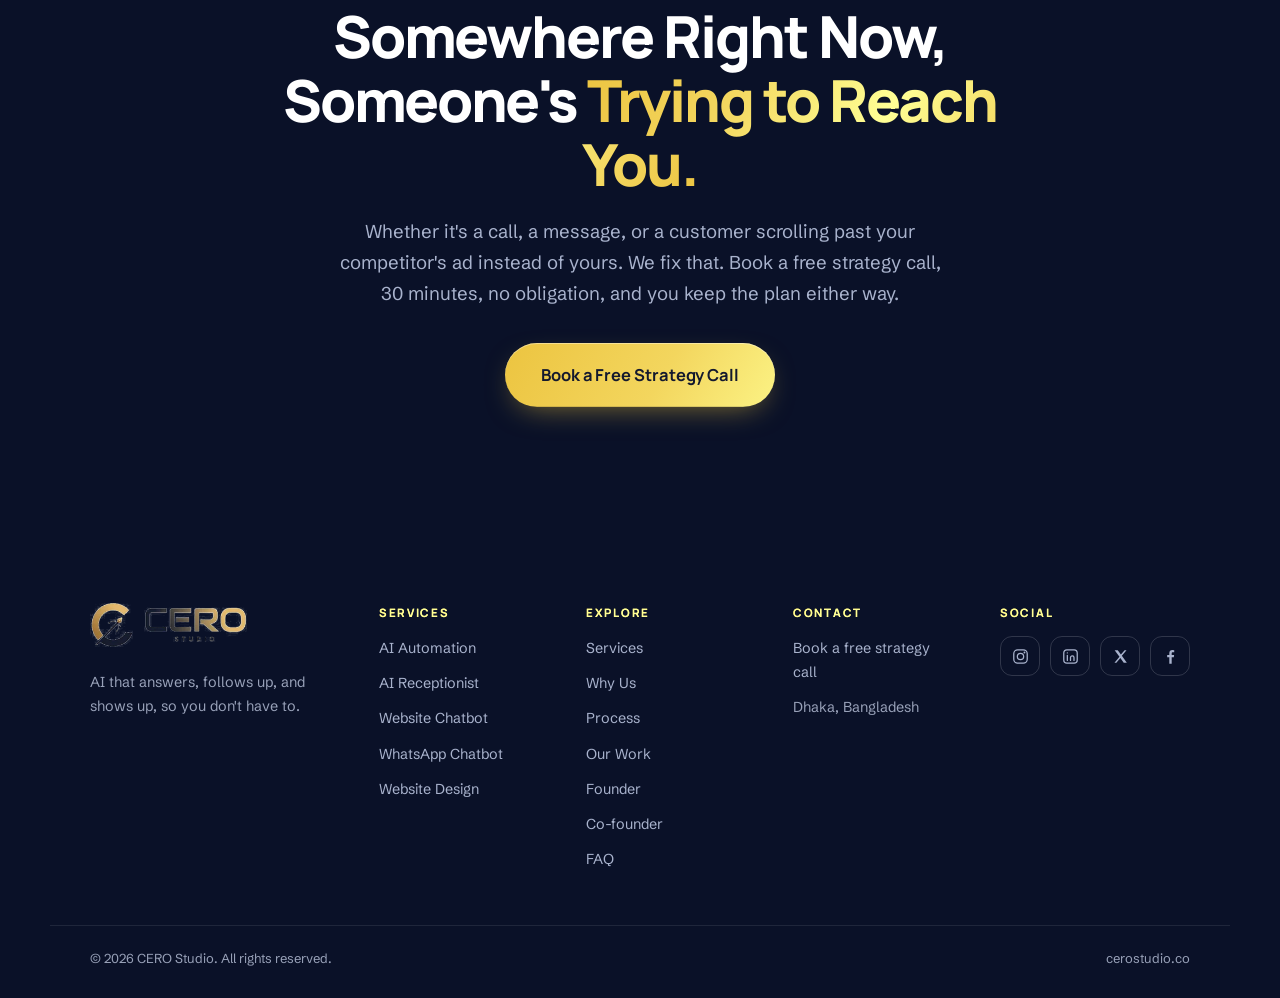
==== commit 95ebadd9: "Merge branch 'card-04-pill' Links /website-design from homepage service card 04, closing item 2 of t" ====
--- a/index.html
+++ b/index.html
@@ -502,7 +502,10 @@
           </div>
           <div class="svc-row__detail">
             <p class="svc-row__text">A website built to convert, and built for the AI agents your customers now shop with, so your products stay readable as search changes. We handle website design for small businesses: fast, mobile-friendly, and structured so Google and AI assistants can find and recommend you.</p>
-            <p class="svc-row__more"><a href="https://cal.com/cerostudio/free-discovery-call?notes=Interested%20in%3A%20Website%20design" class="btn btn--gold btn--sm" target="_blank" rel="noopener noreferrer">Book a meeting</a></p>
+            <p class="svc-row__more">
+              <a href="/website-design" class="btn btn--gold btn--sm">Website design</a>
+              <a href="https://cal.com/cerostudio/free-discovery-call?notes=Interested%20in%3A%20Website%20design" class="btn btn--gold btn--sm" target="_blank" rel="noopener noreferrer">Book a meeting</a>
+            </p>
             <ul class="svc-row__chips">
               <li>AI-Readable</li>
               <li>Future-Proofed</li>
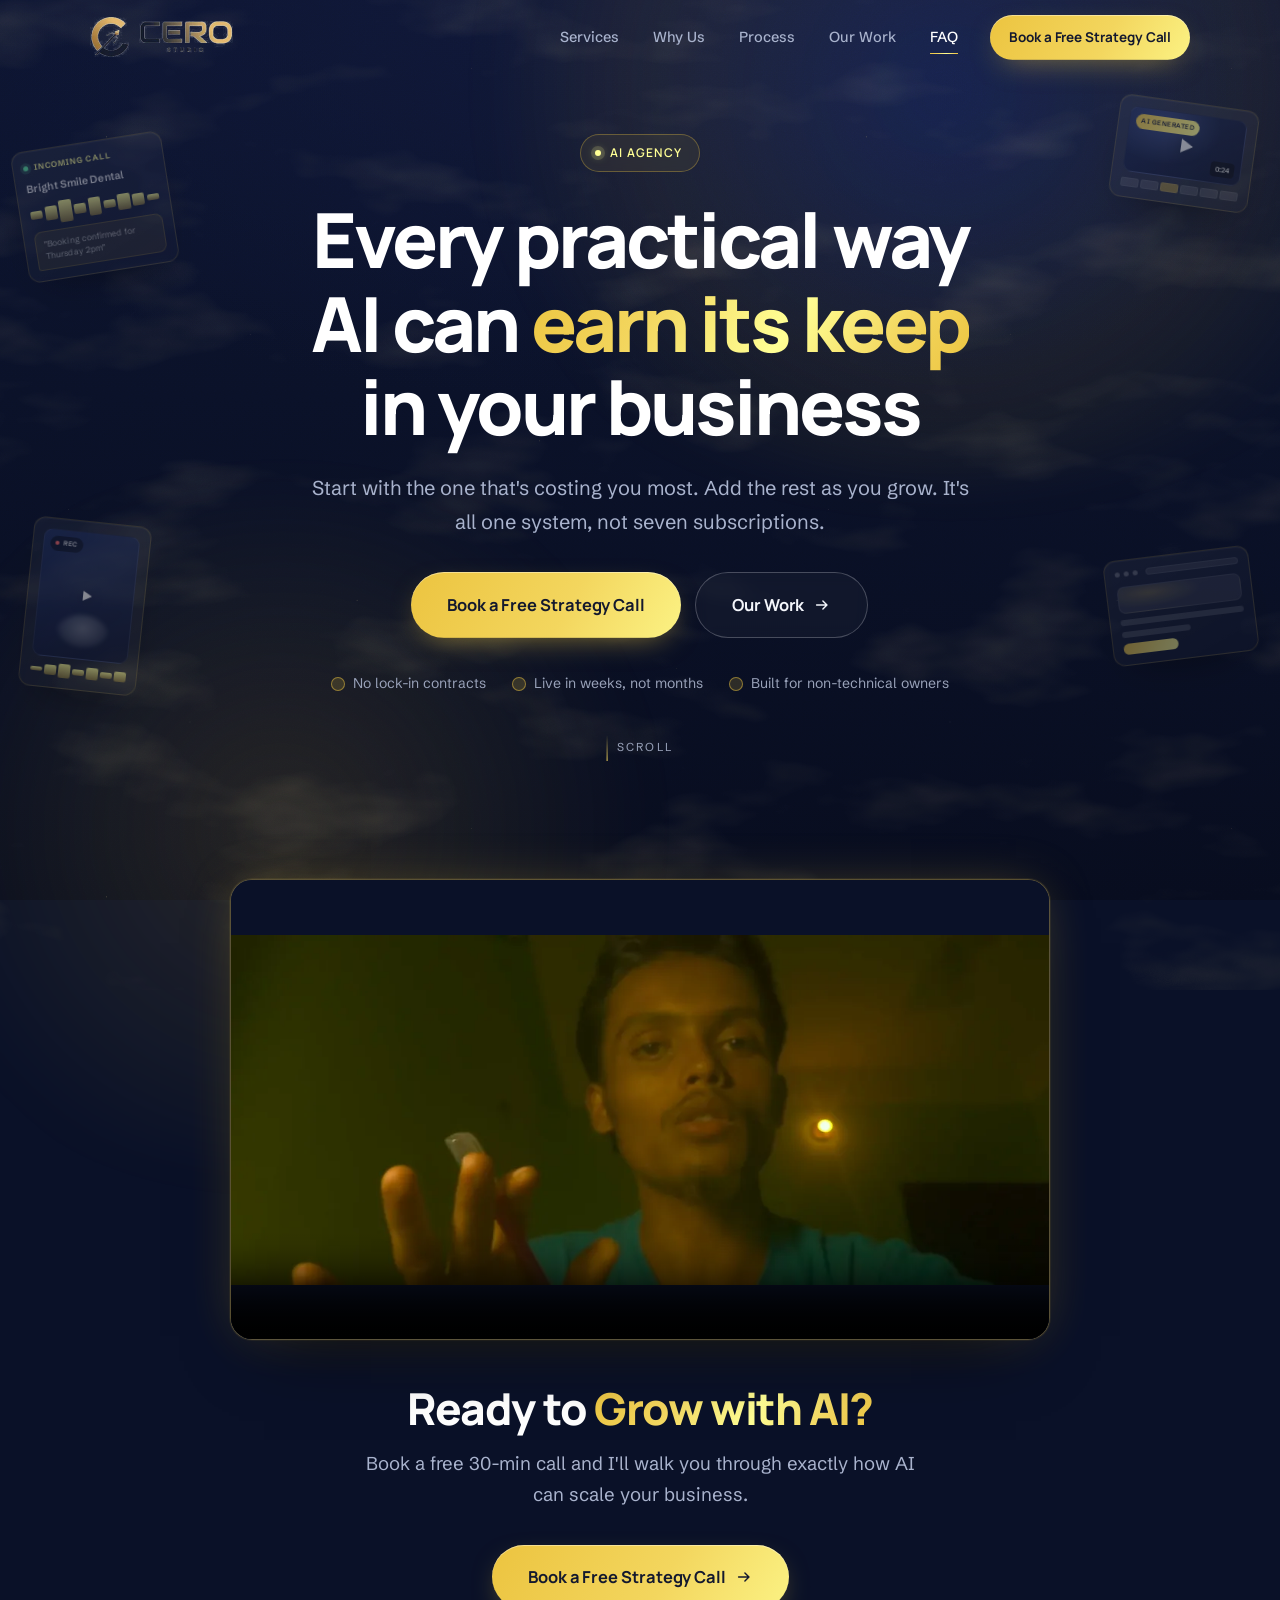
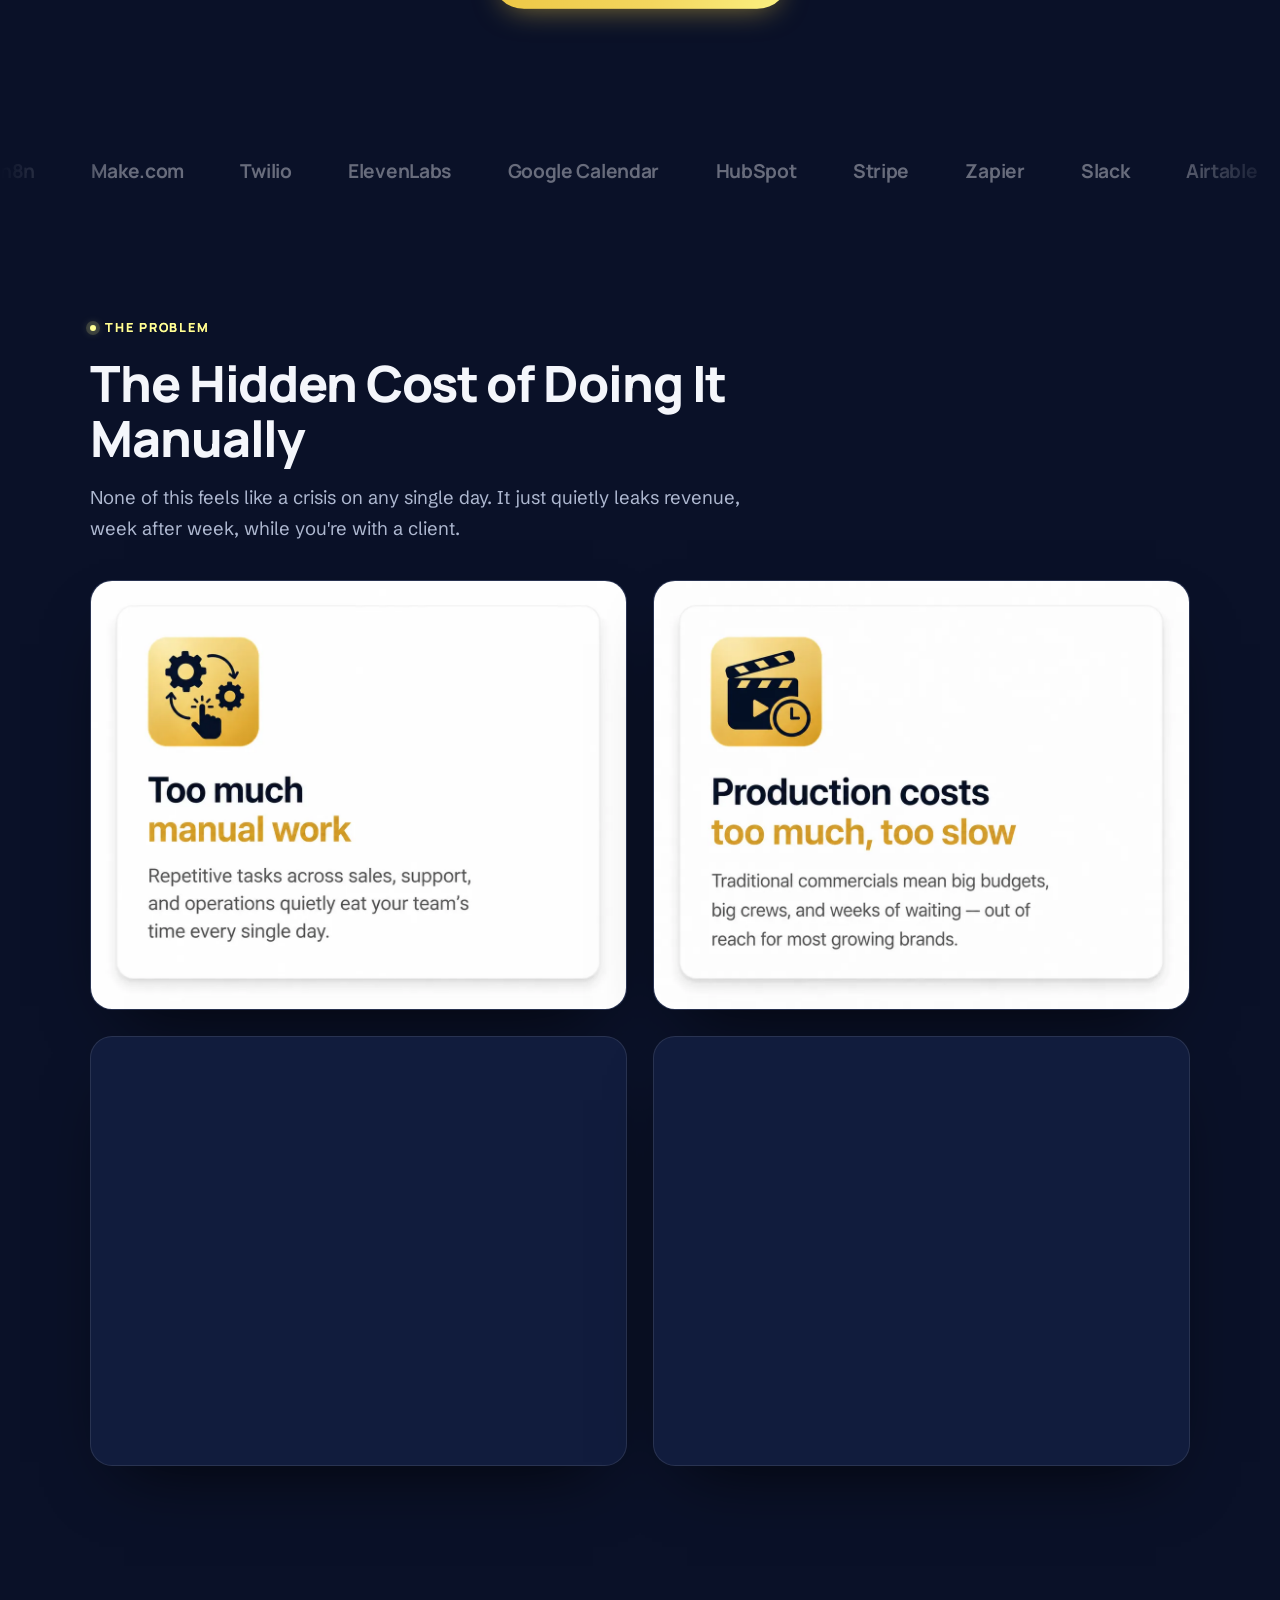
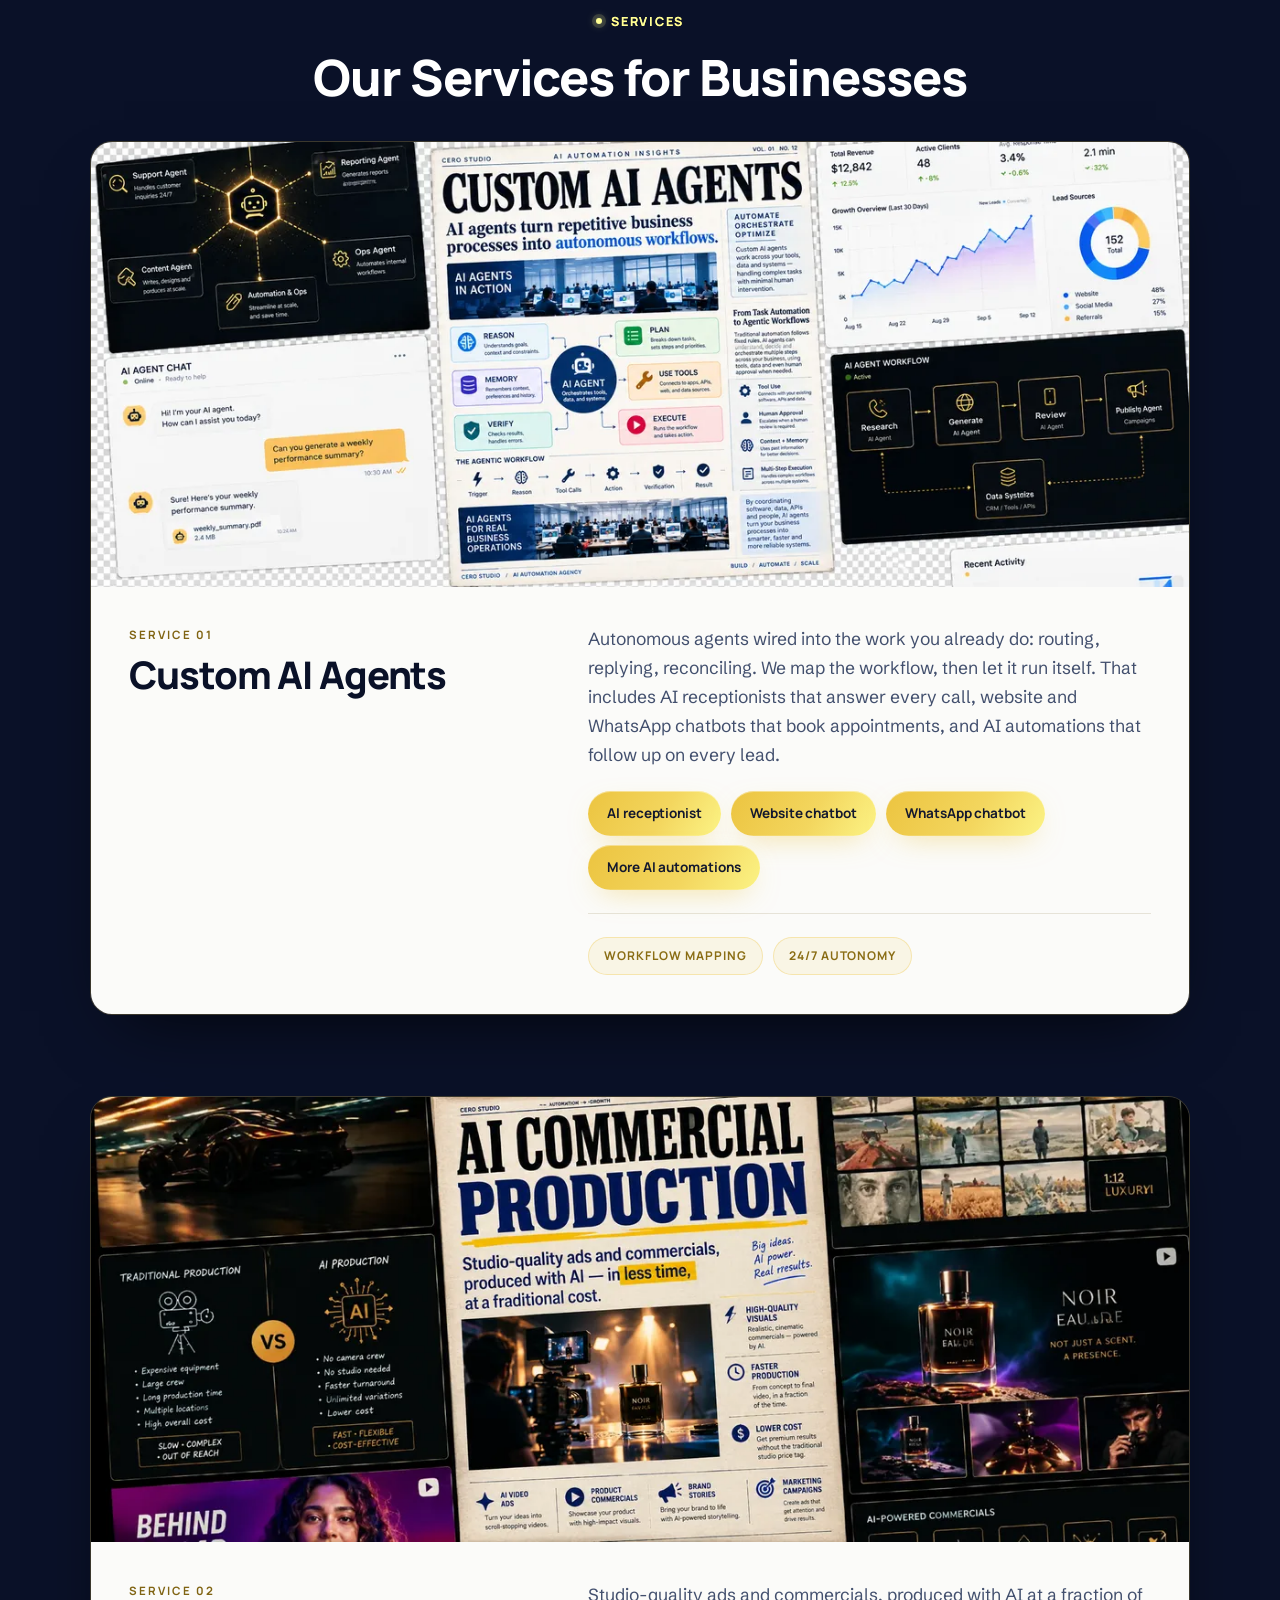
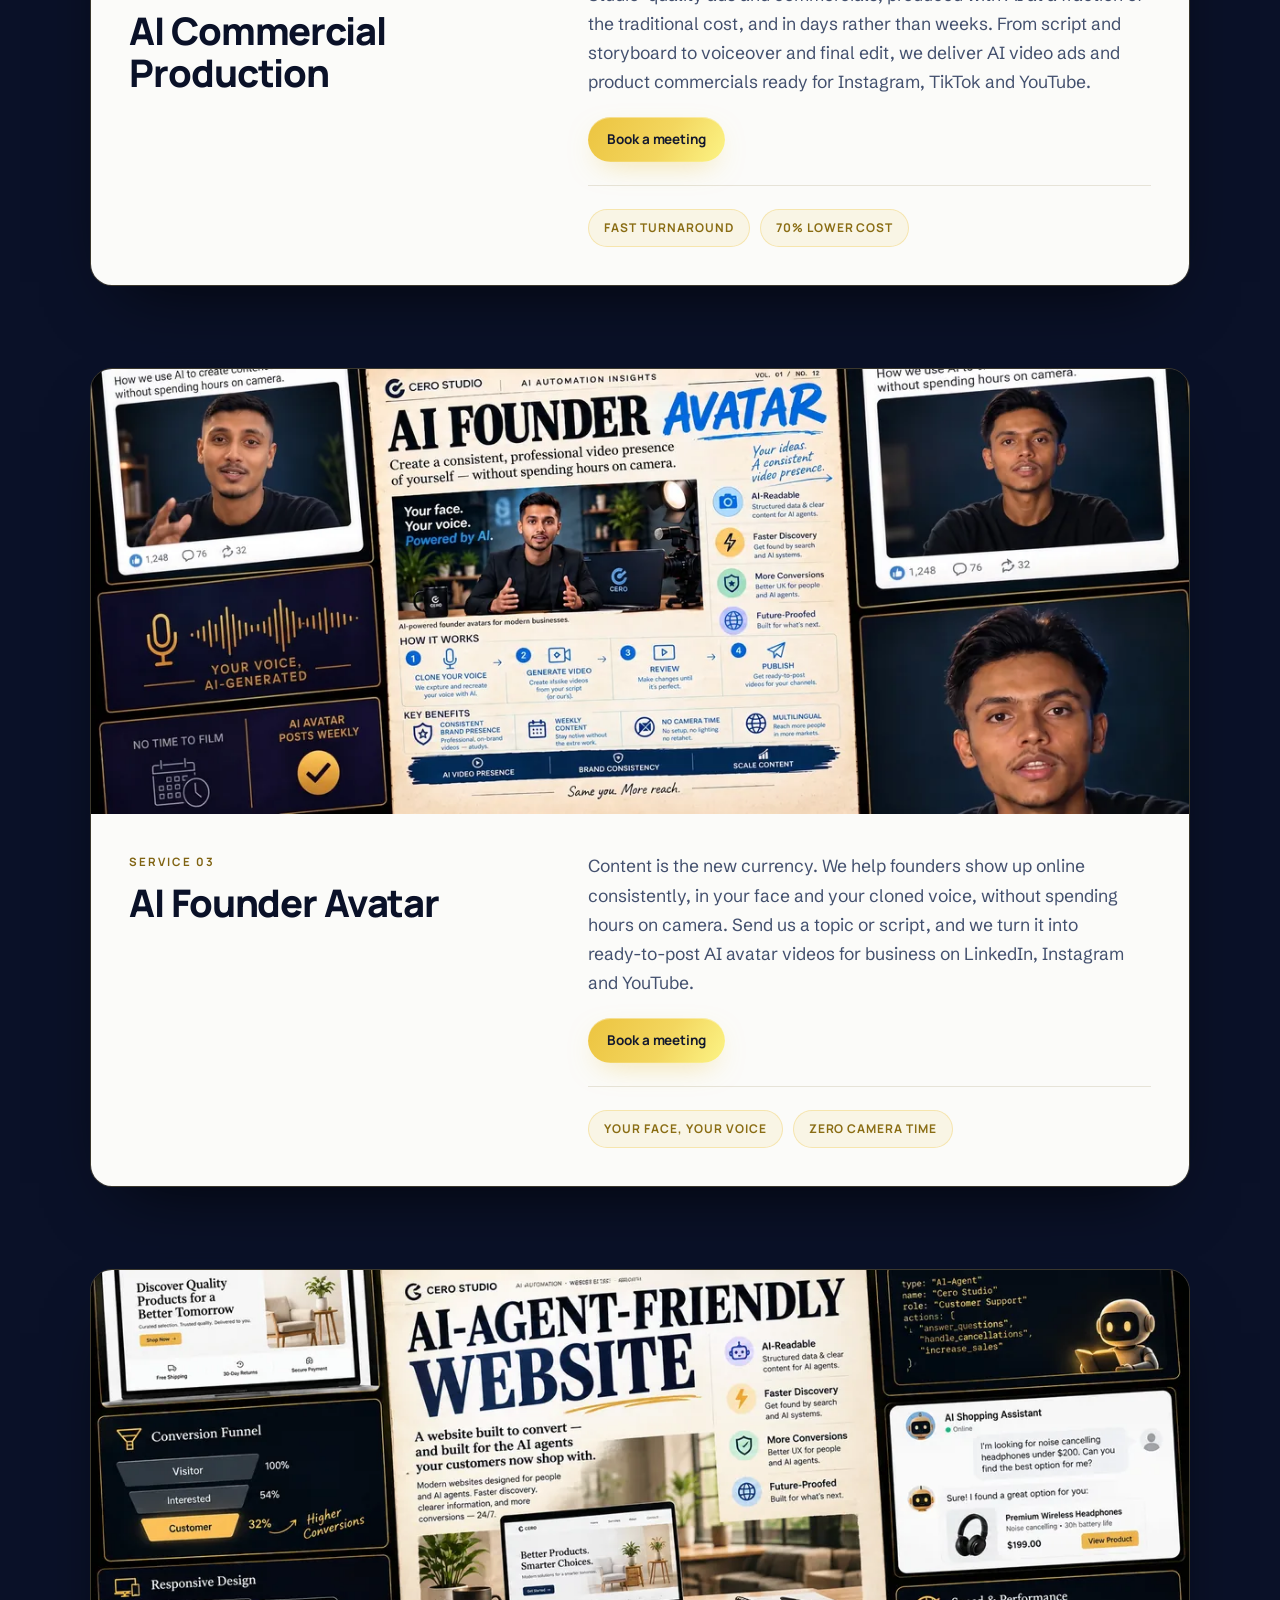
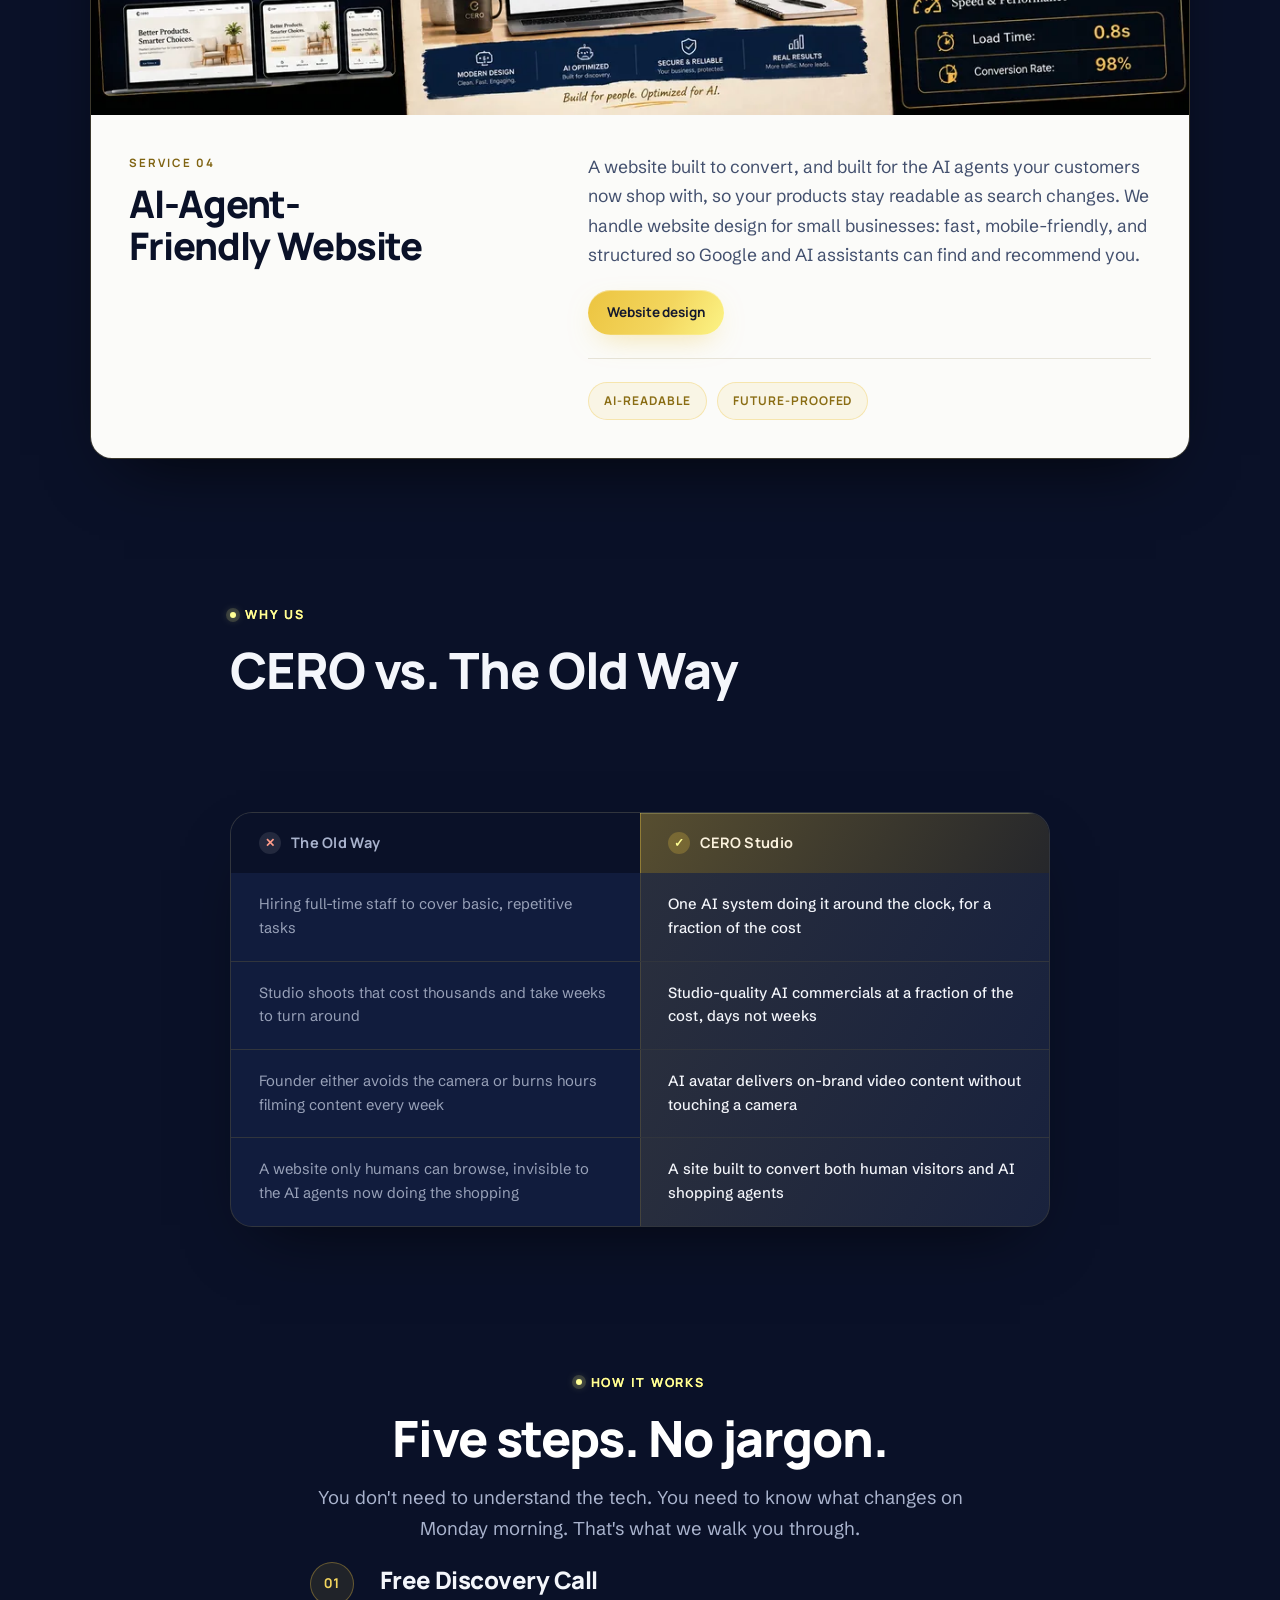
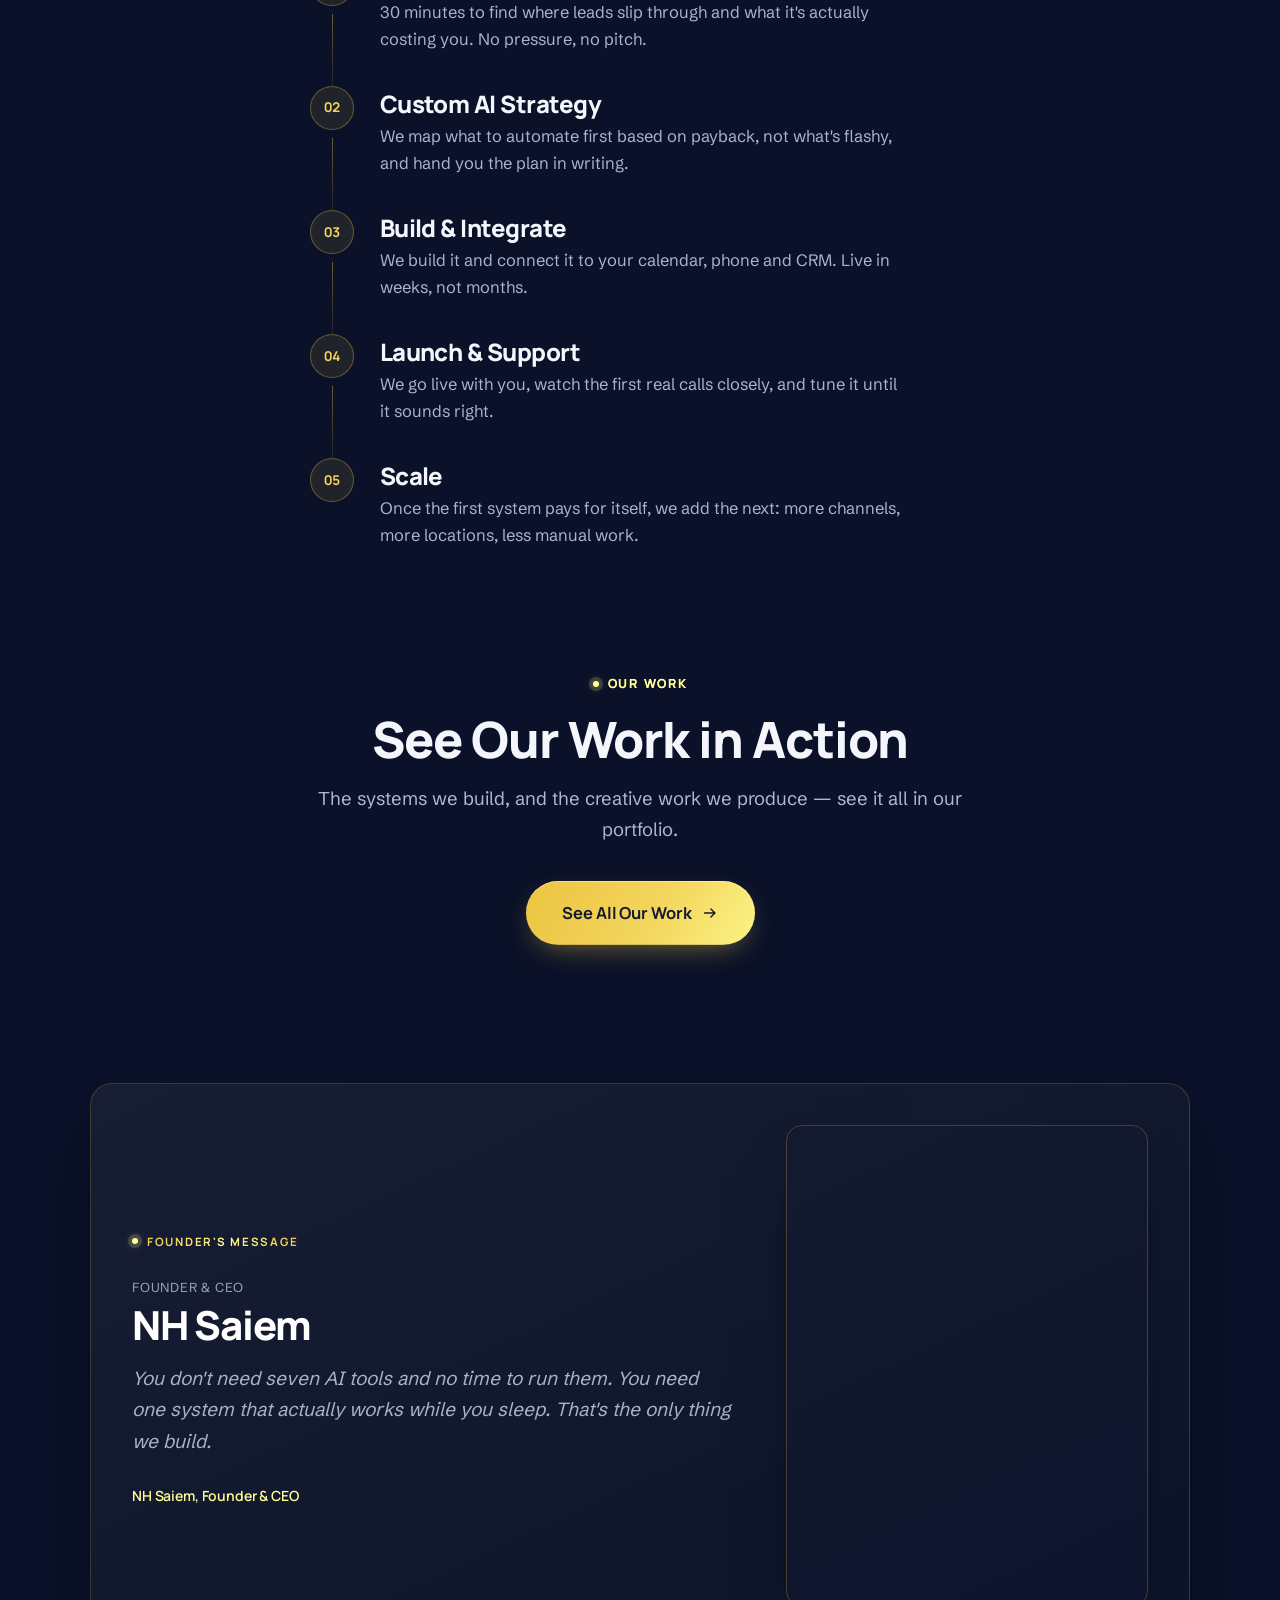
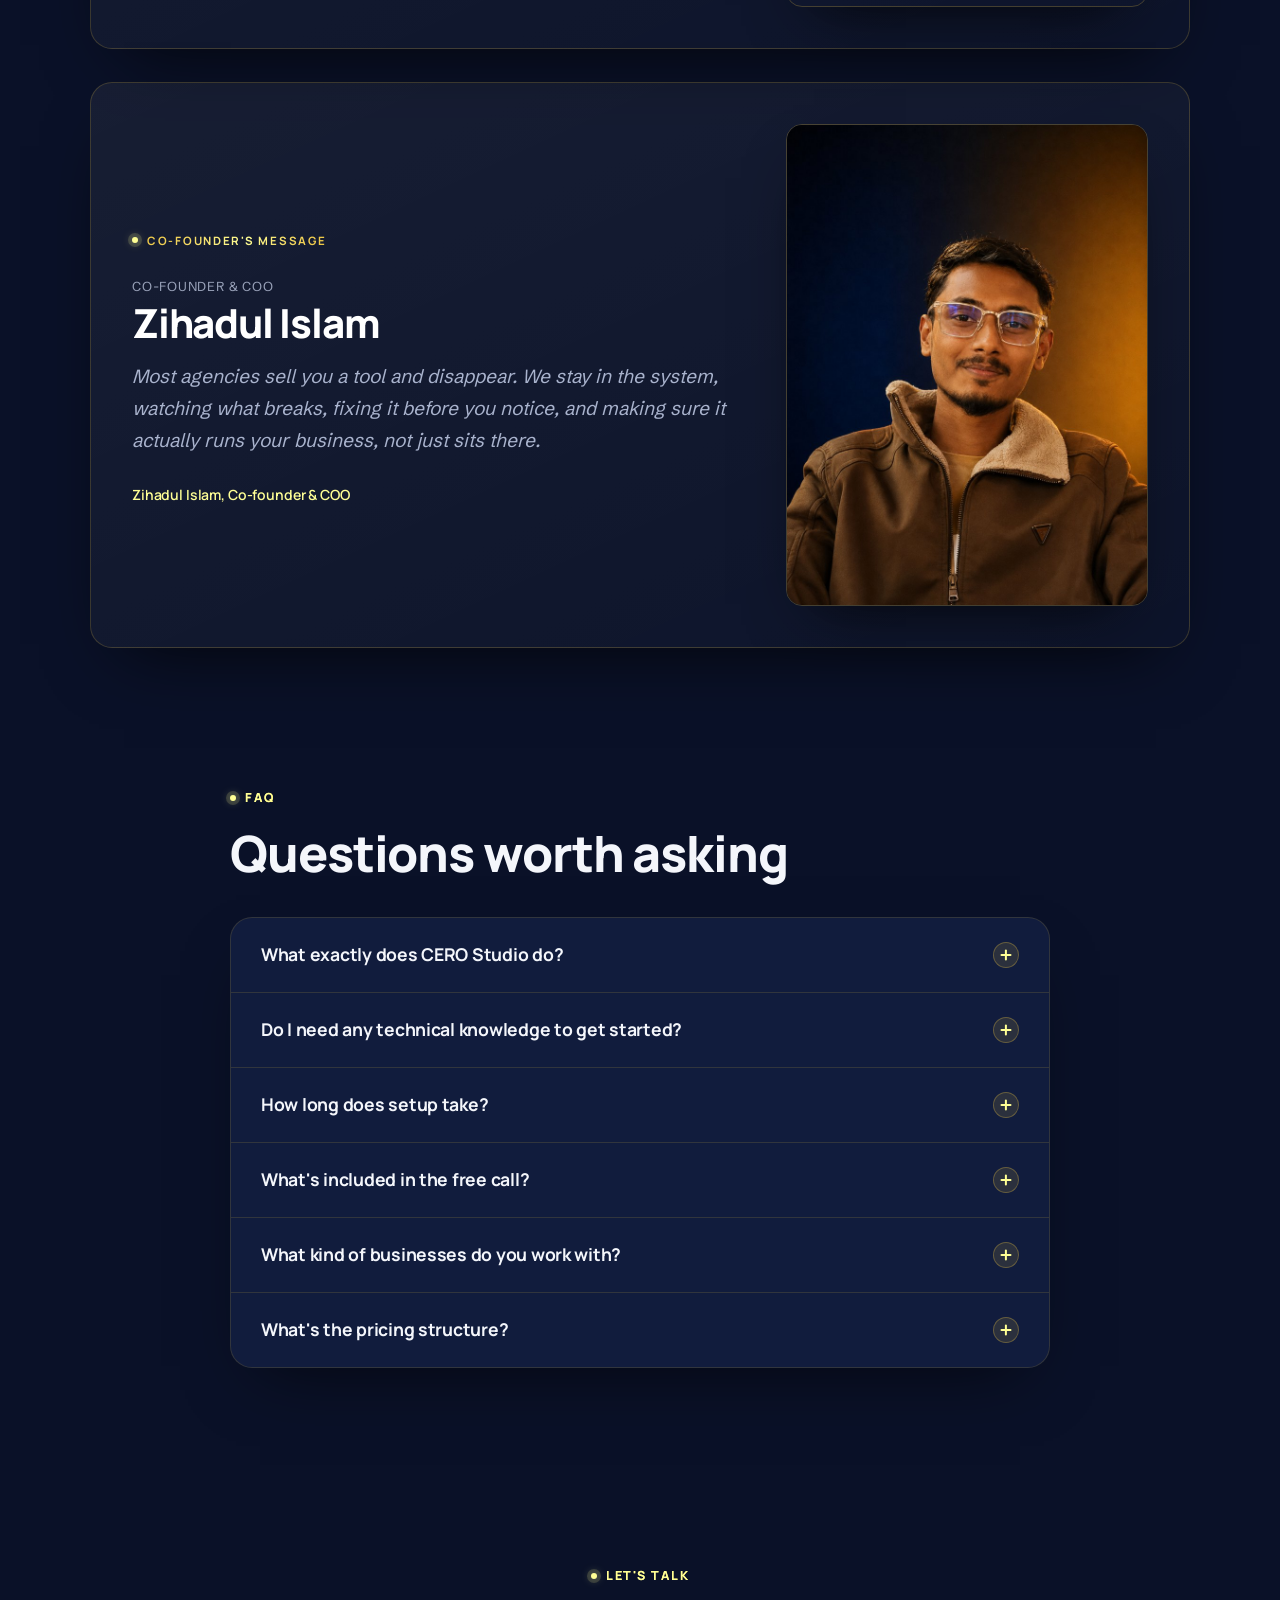
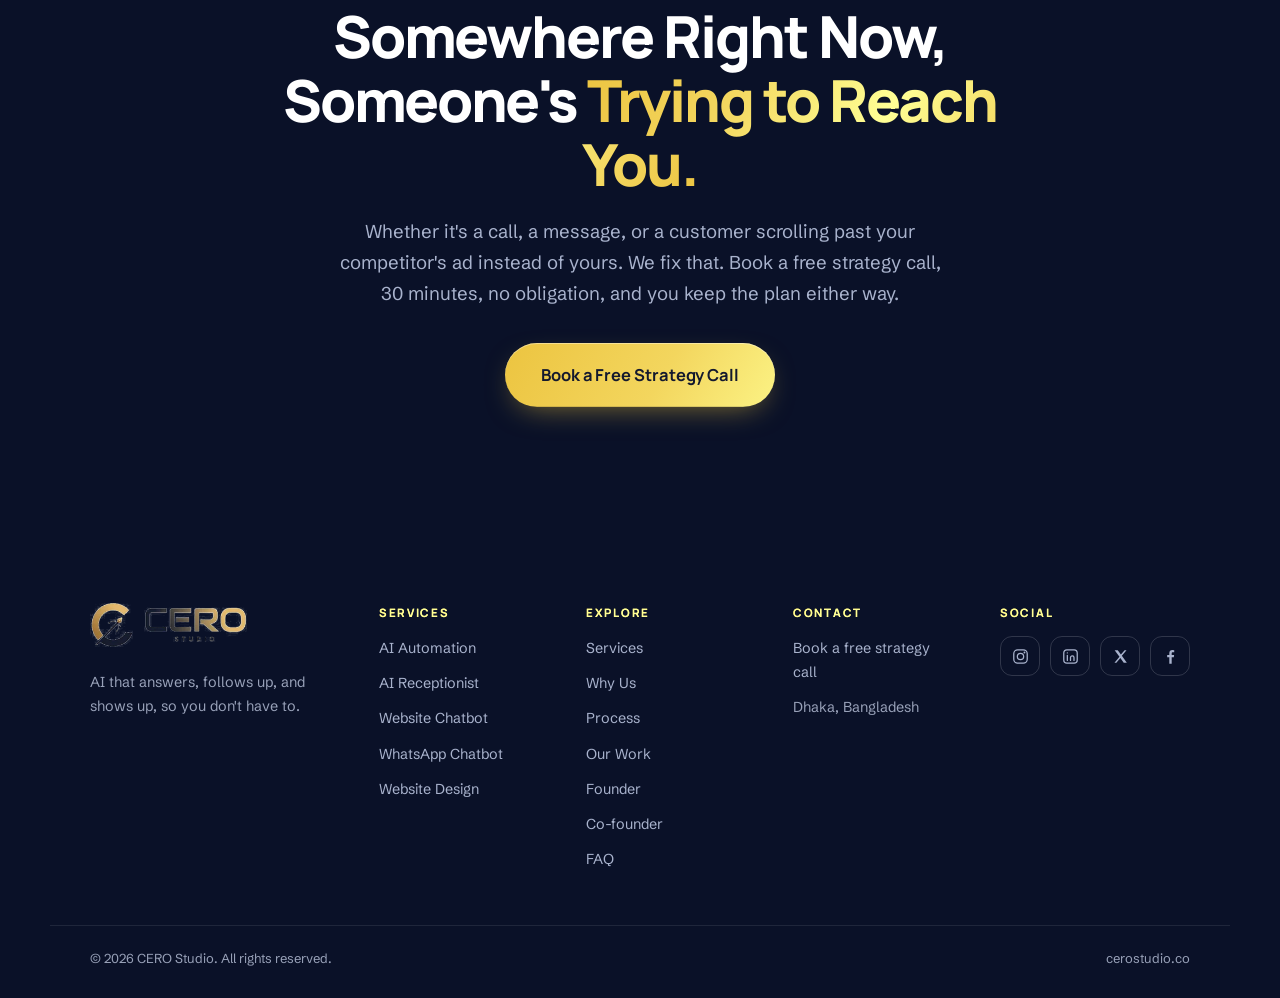
==== commit 6487500d: "Merge branch 'card-04-remove-cta' Card 04 keeps only its page link, matching card 01.  Co-Authored-B" ====
--- a/index.html
+++ b/index.html
@@ -502,10 +502,7 @@
           </div>
           <div class="svc-row__detail">
             <p class="svc-row__text">A website built to convert, and built for the AI agents your customers now shop with, so your products stay readable as search changes. We handle website design for small businesses: fast, mobile-friendly, and structured so Google and AI assistants can find and recommend you.</p>
-            <p class="svc-row__more">
-              <a href="/website-design" class="btn btn--gold btn--sm">Website design</a>
-              <a href="https://cal.com/cerostudio/free-discovery-call?notes=Interested%20in%3A%20Website%20design" class="btn btn--gold btn--sm" target="_blank" rel="noopener noreferrer">Book a meeting</a>
-            </p>
+            <p class="svc-row__more"><a href="/website-design" class="btn btn--gold btn--sm">Website design</a></p>
             <ul class="svc-row__chips">
               <li>AI-Readable</li>
               <li>Future-Proofed</li>
